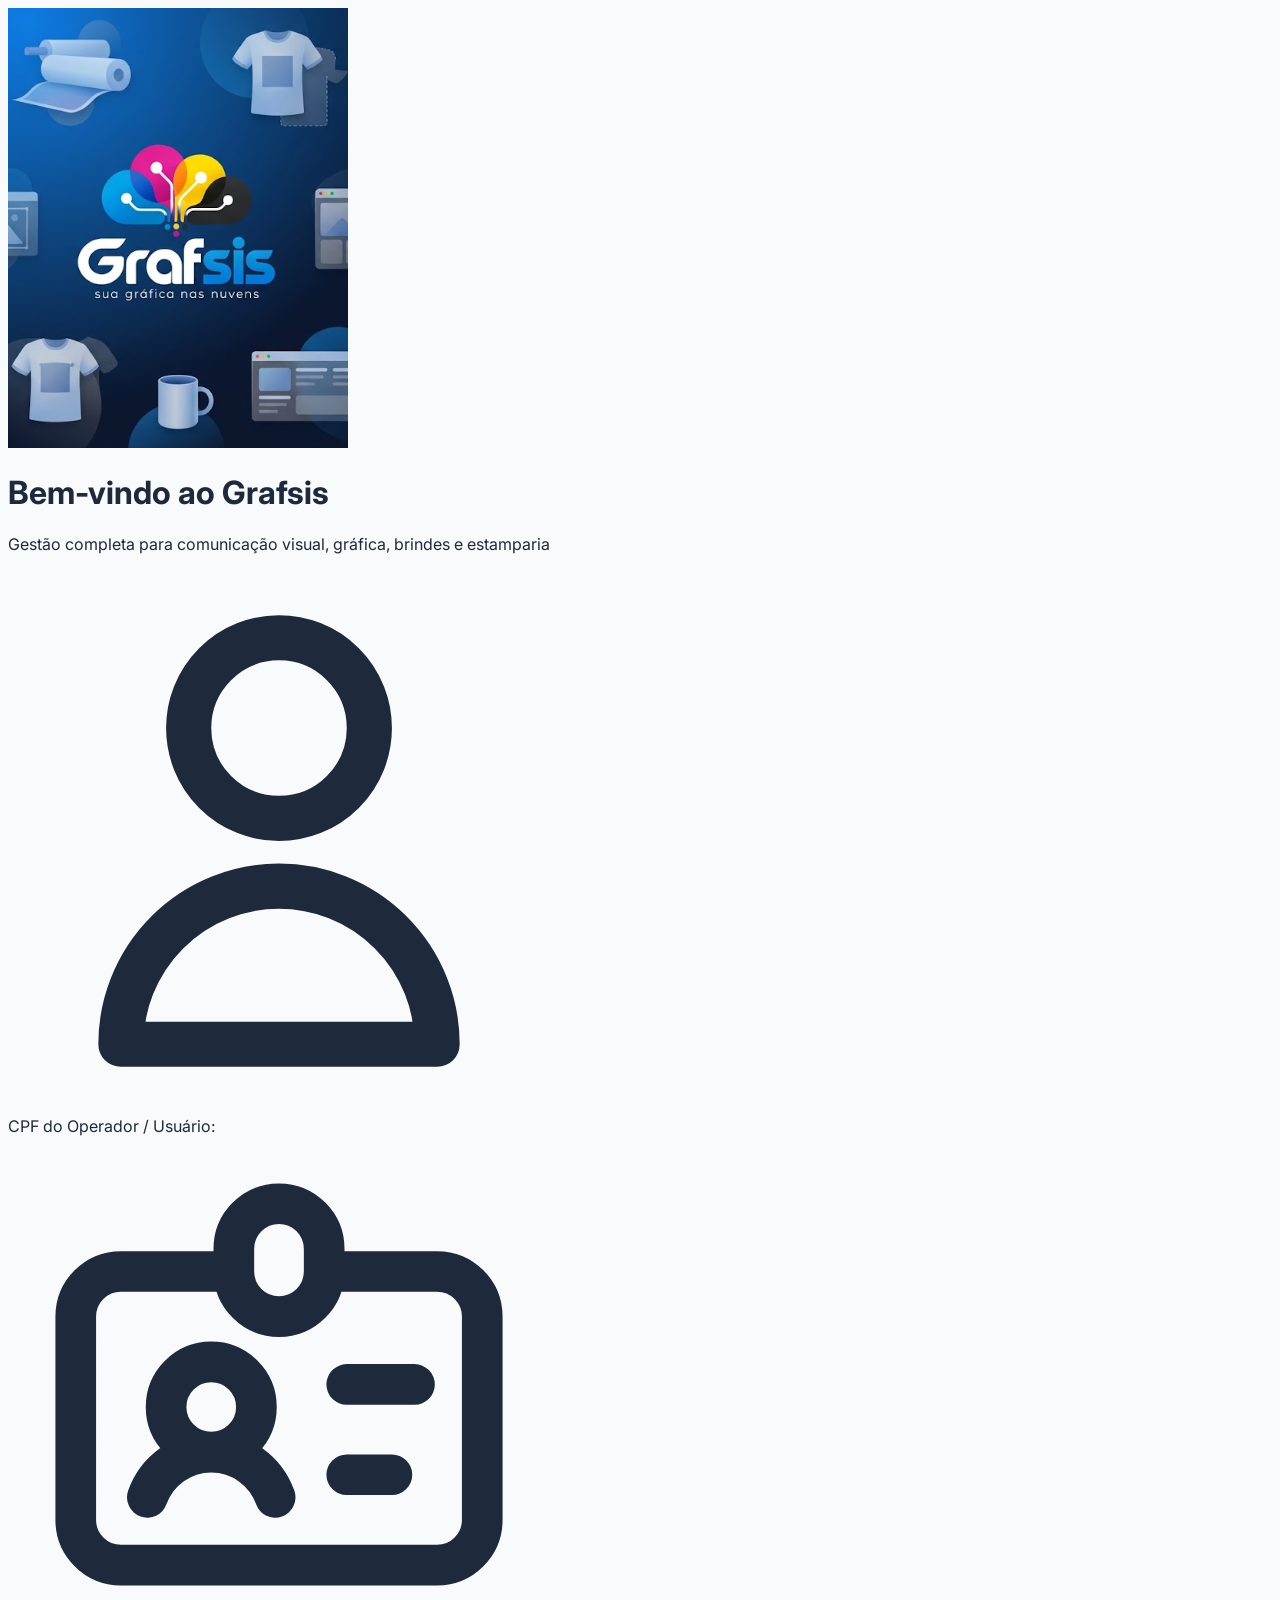
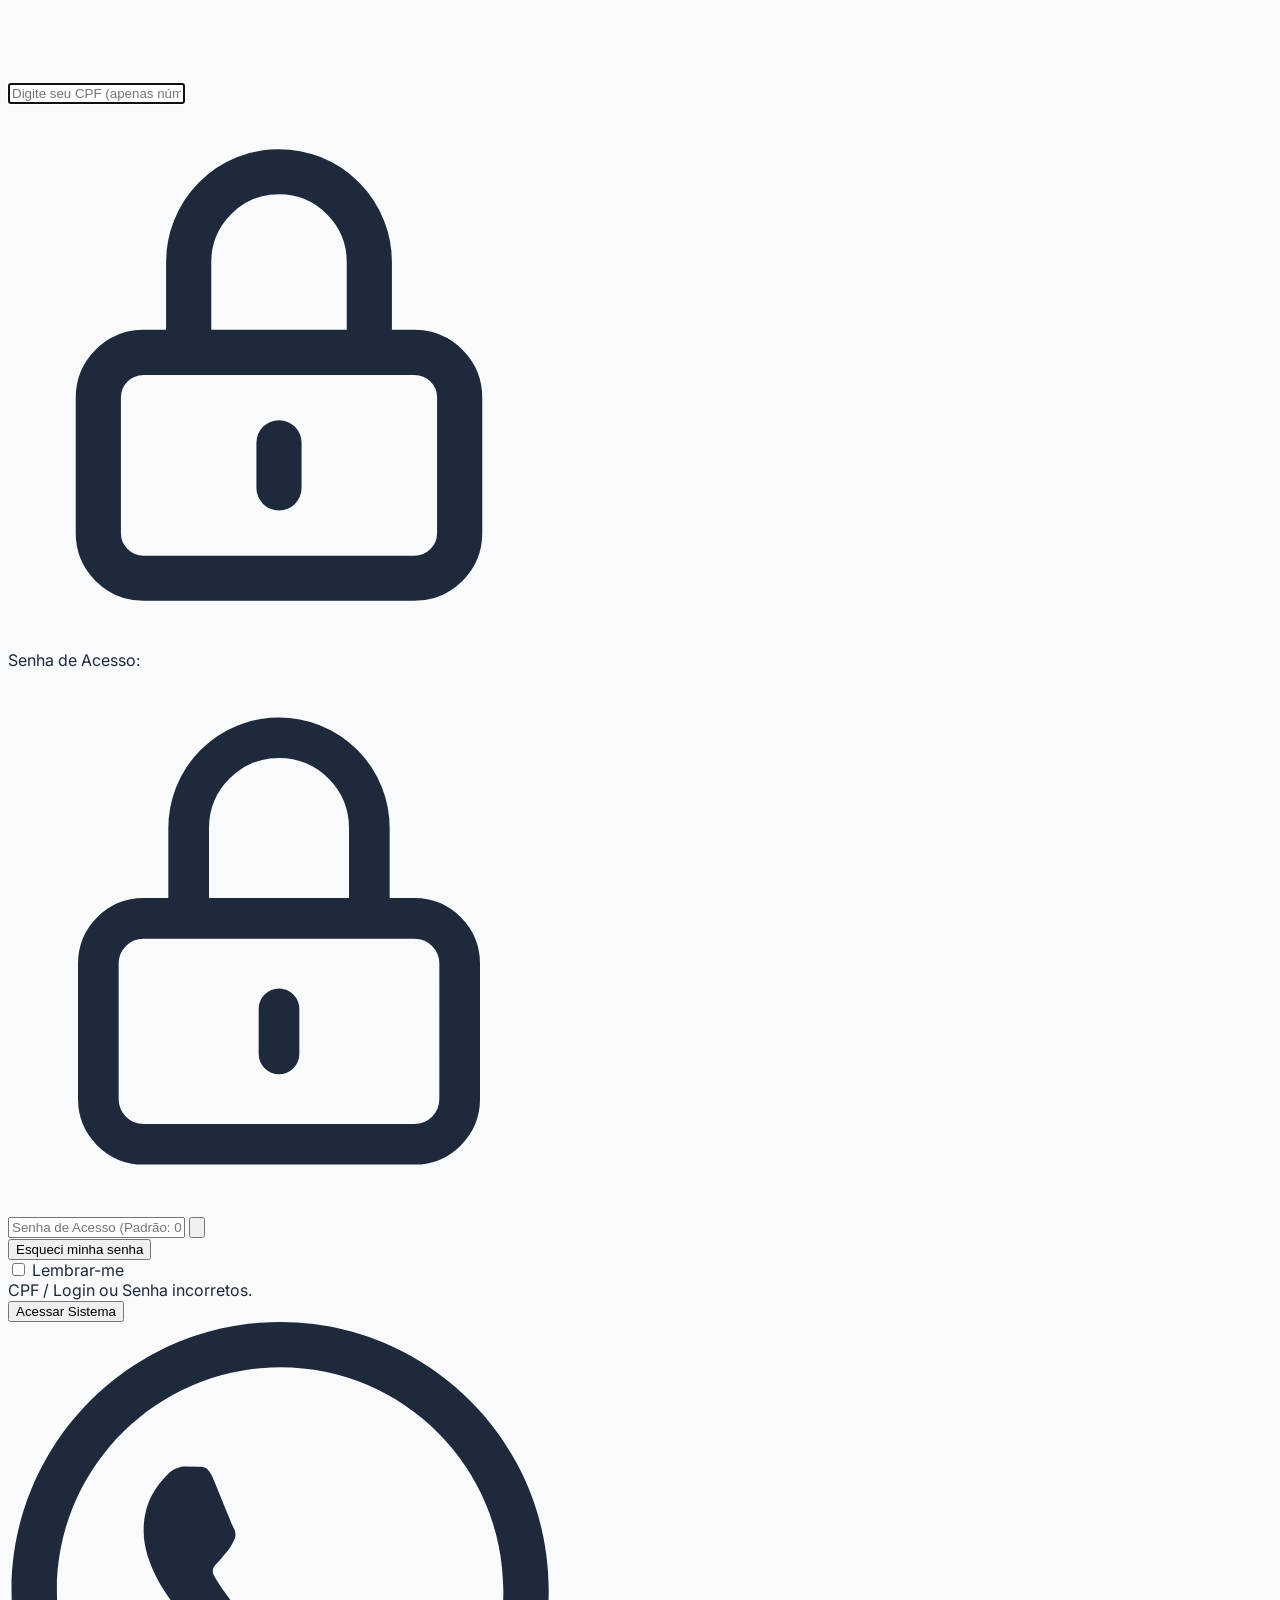
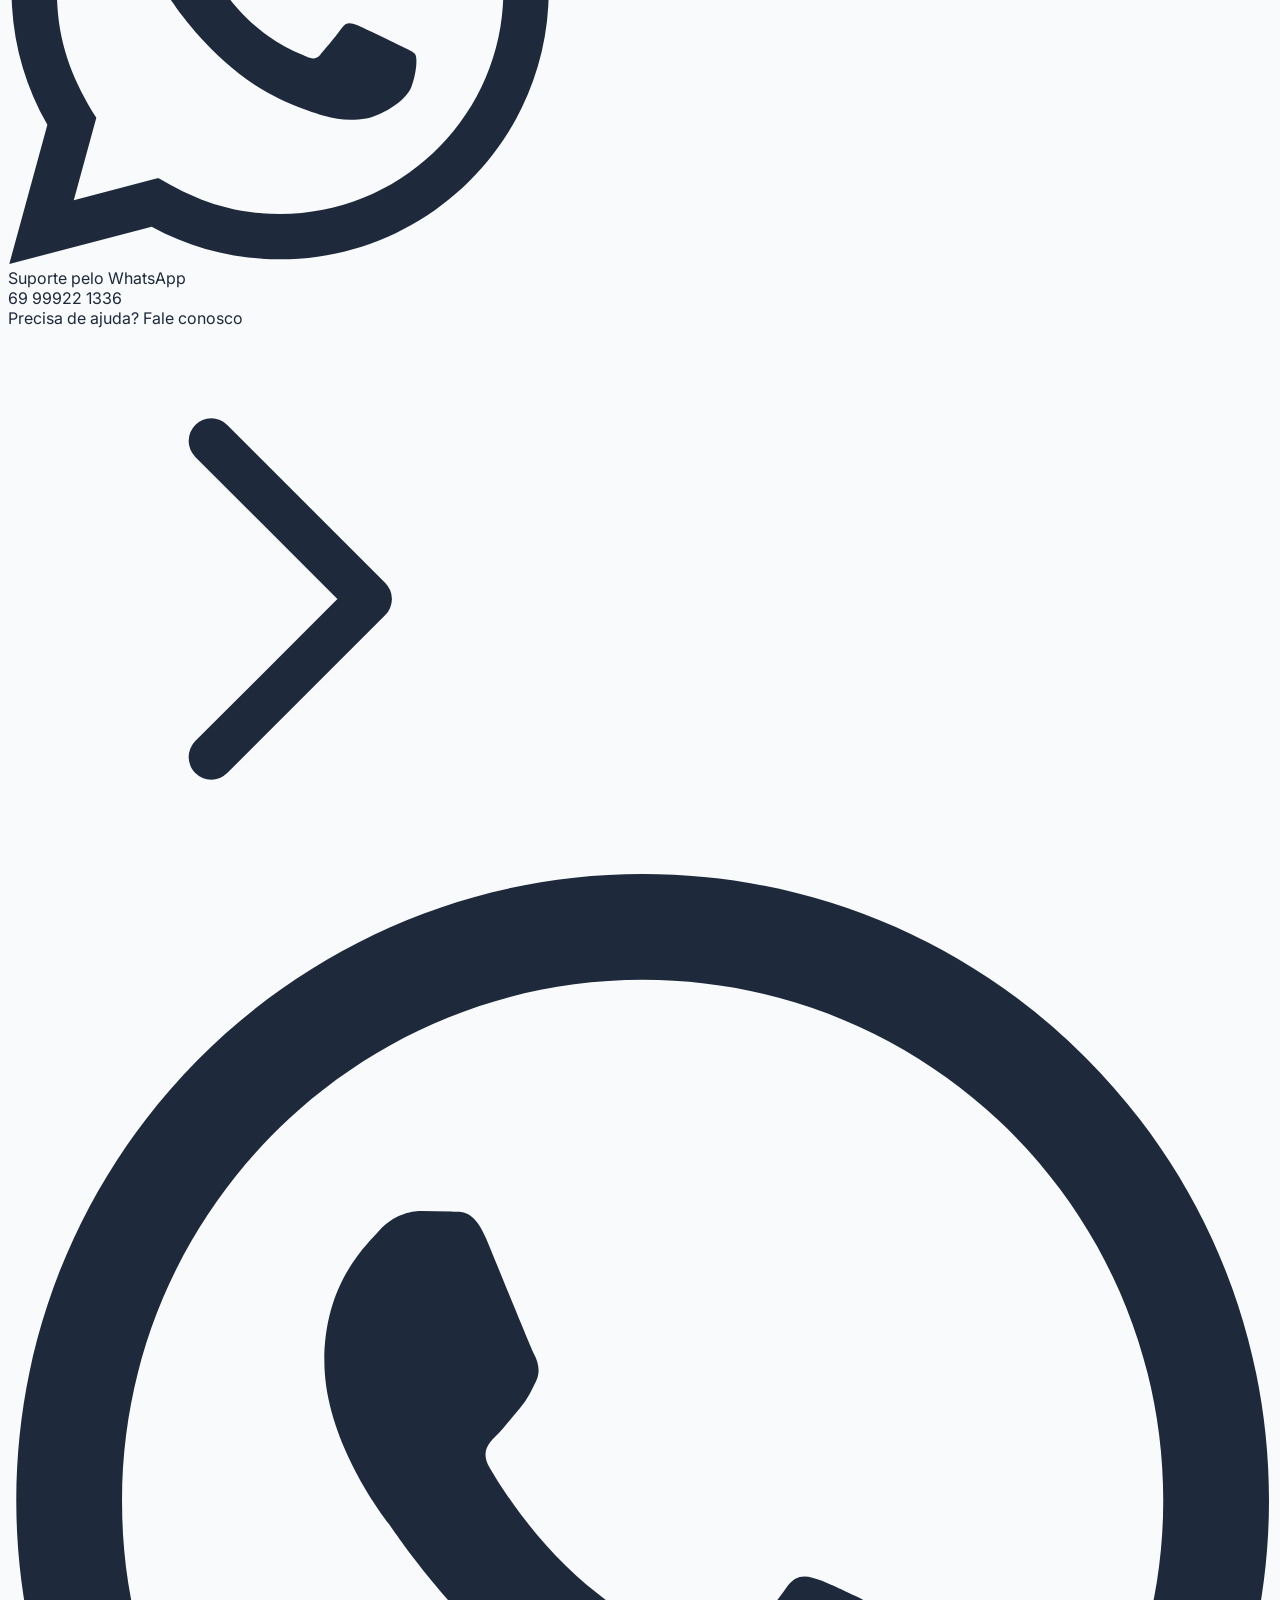
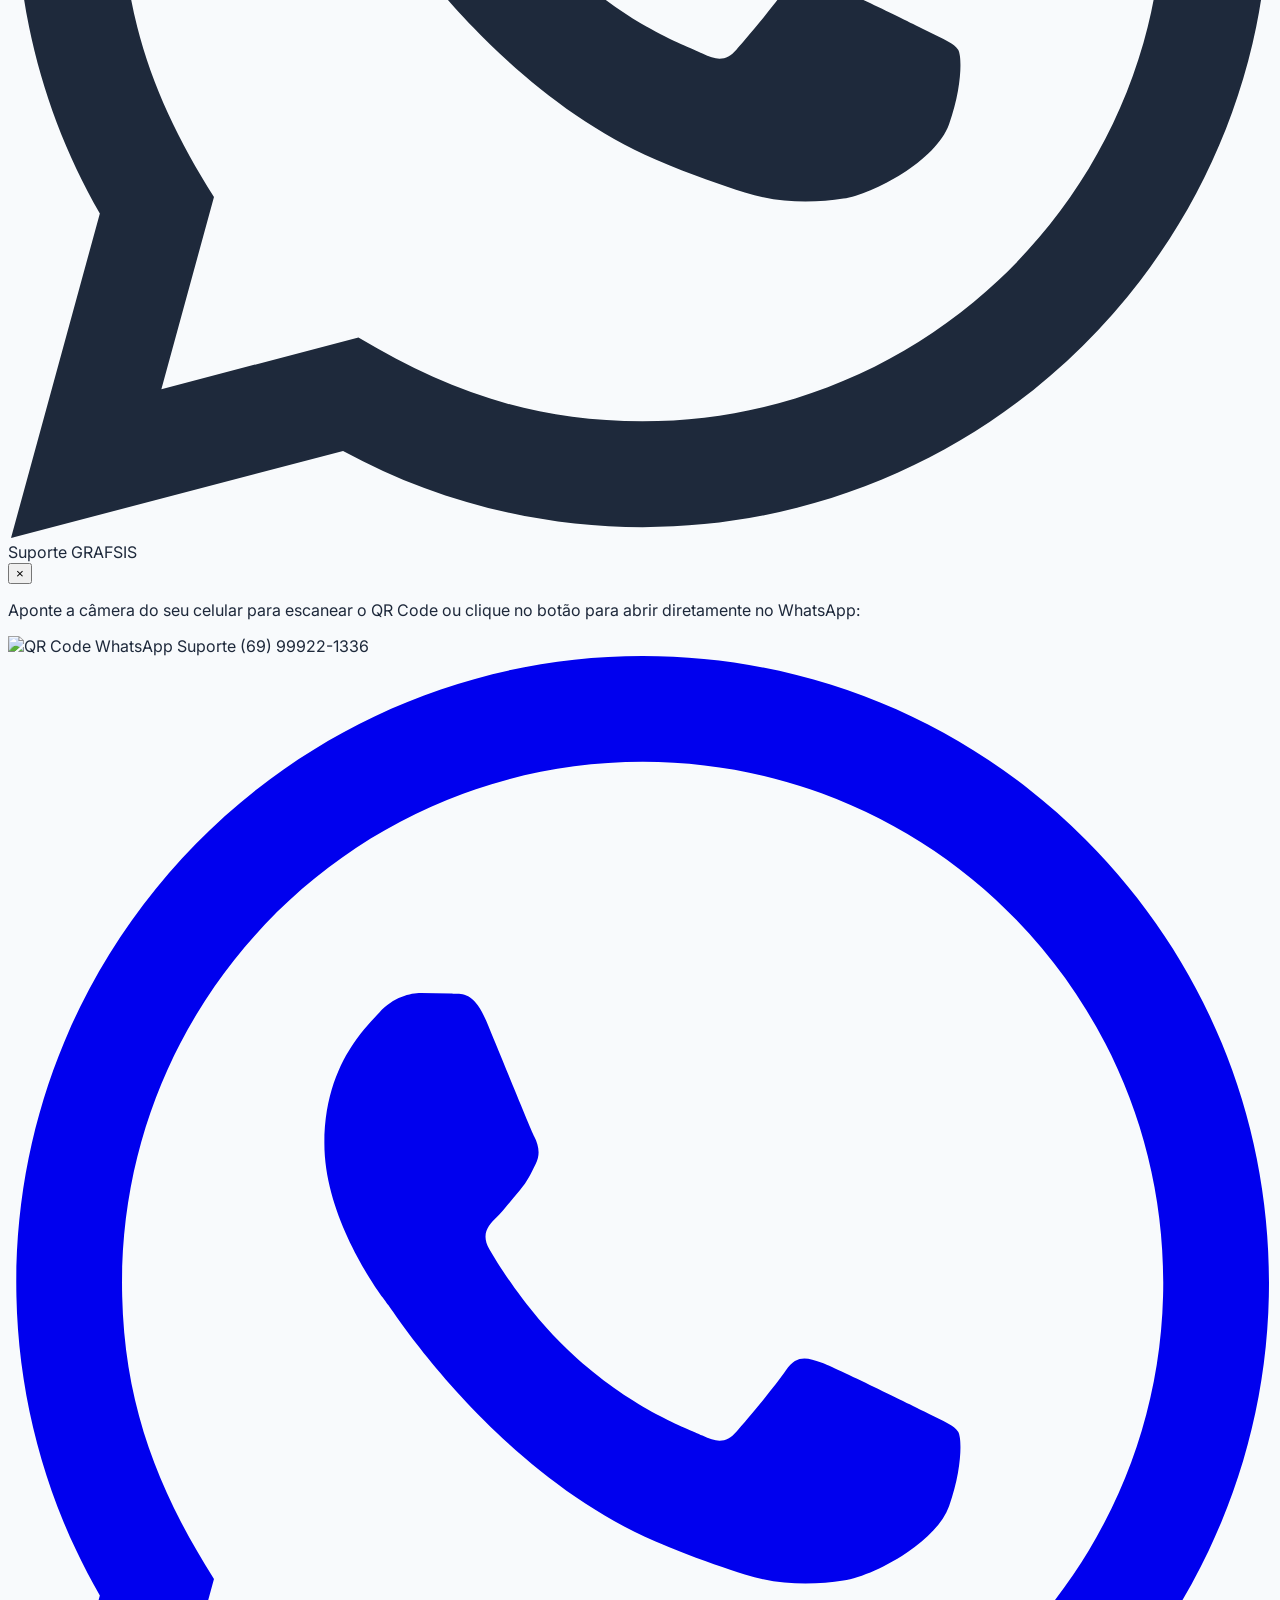
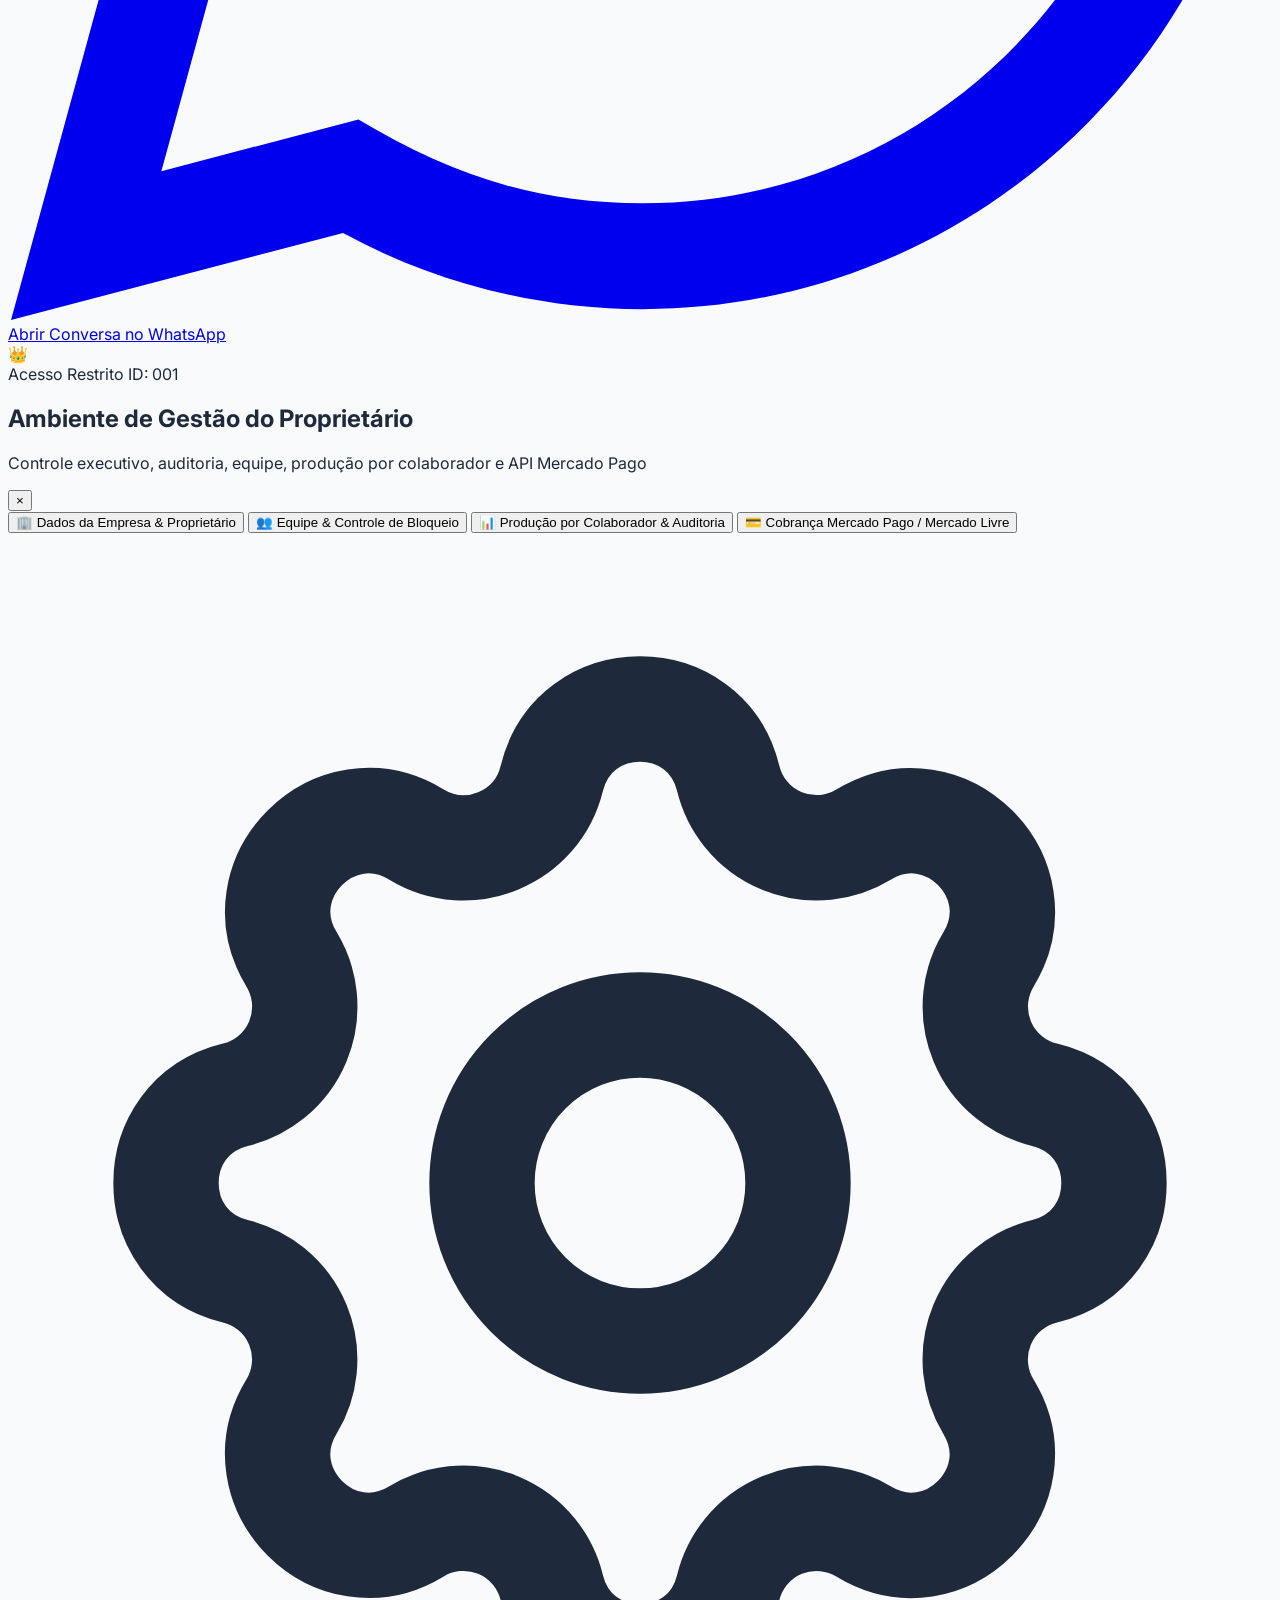
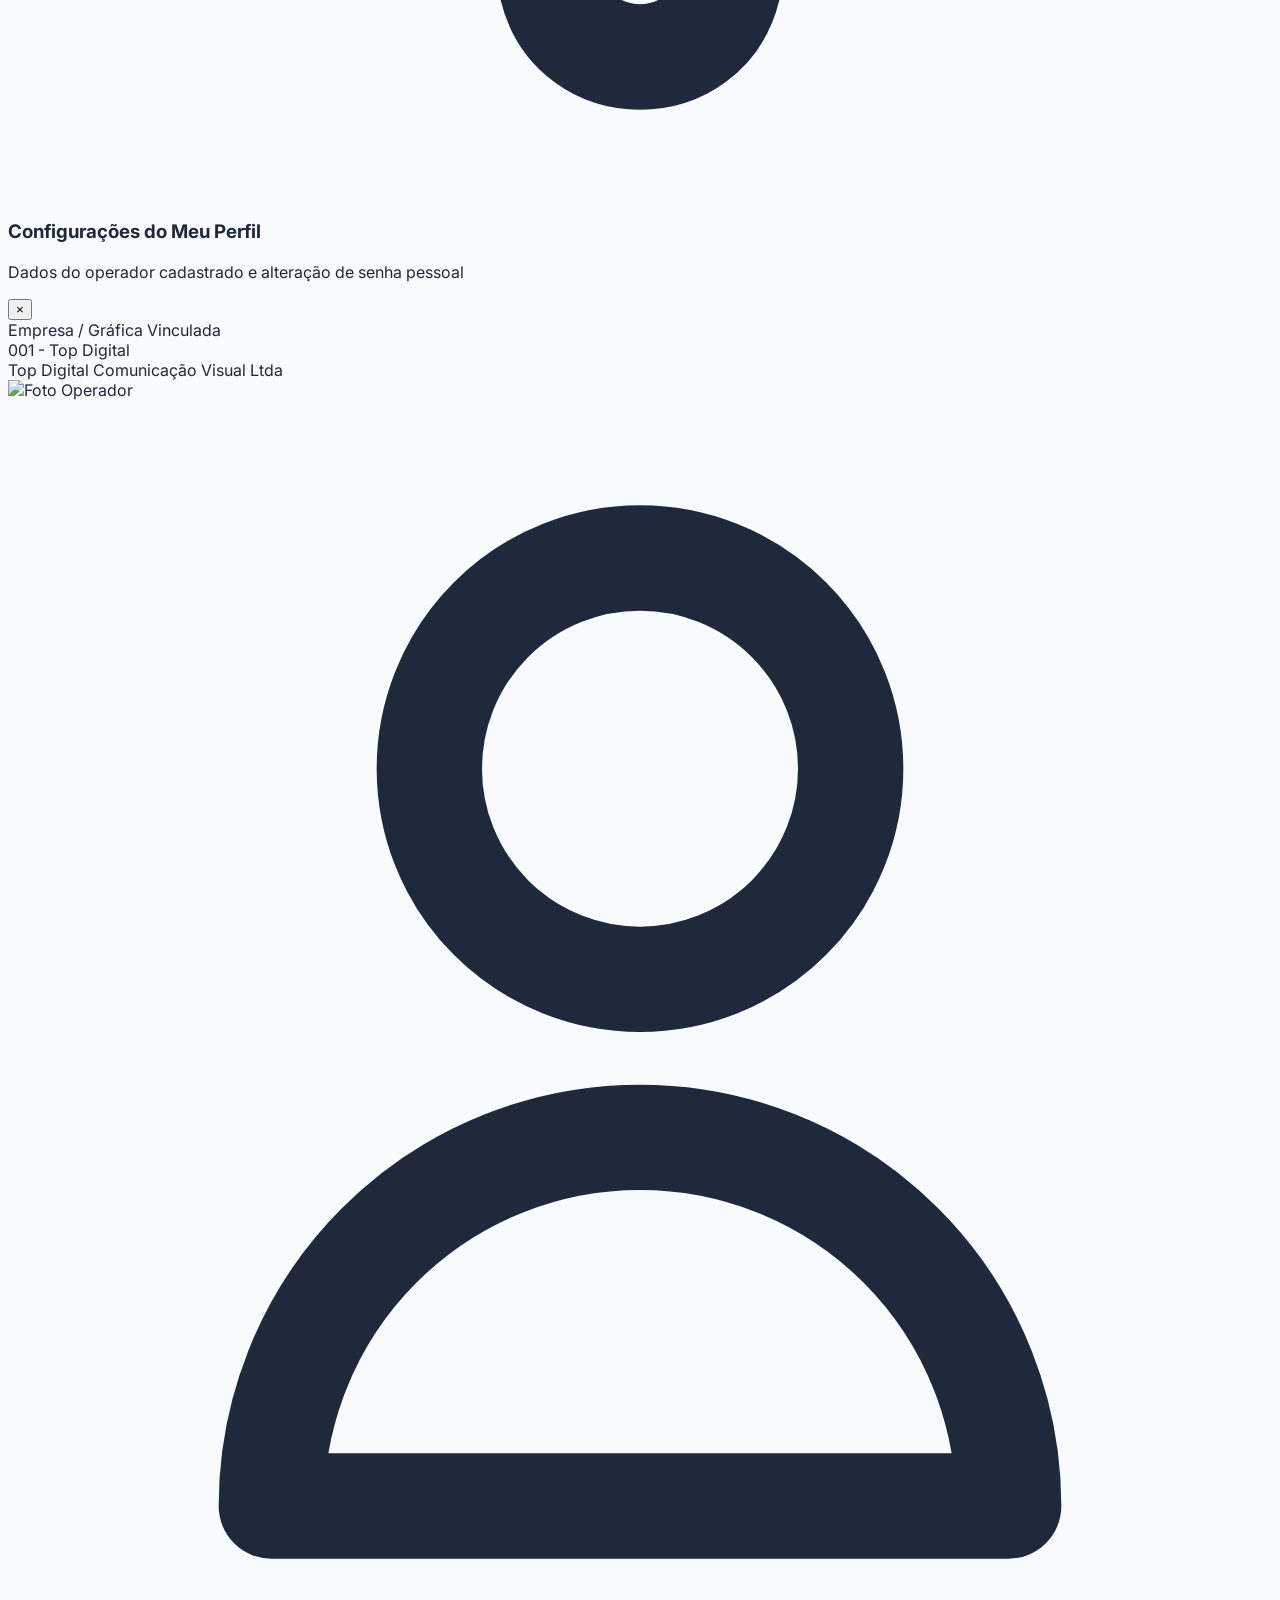
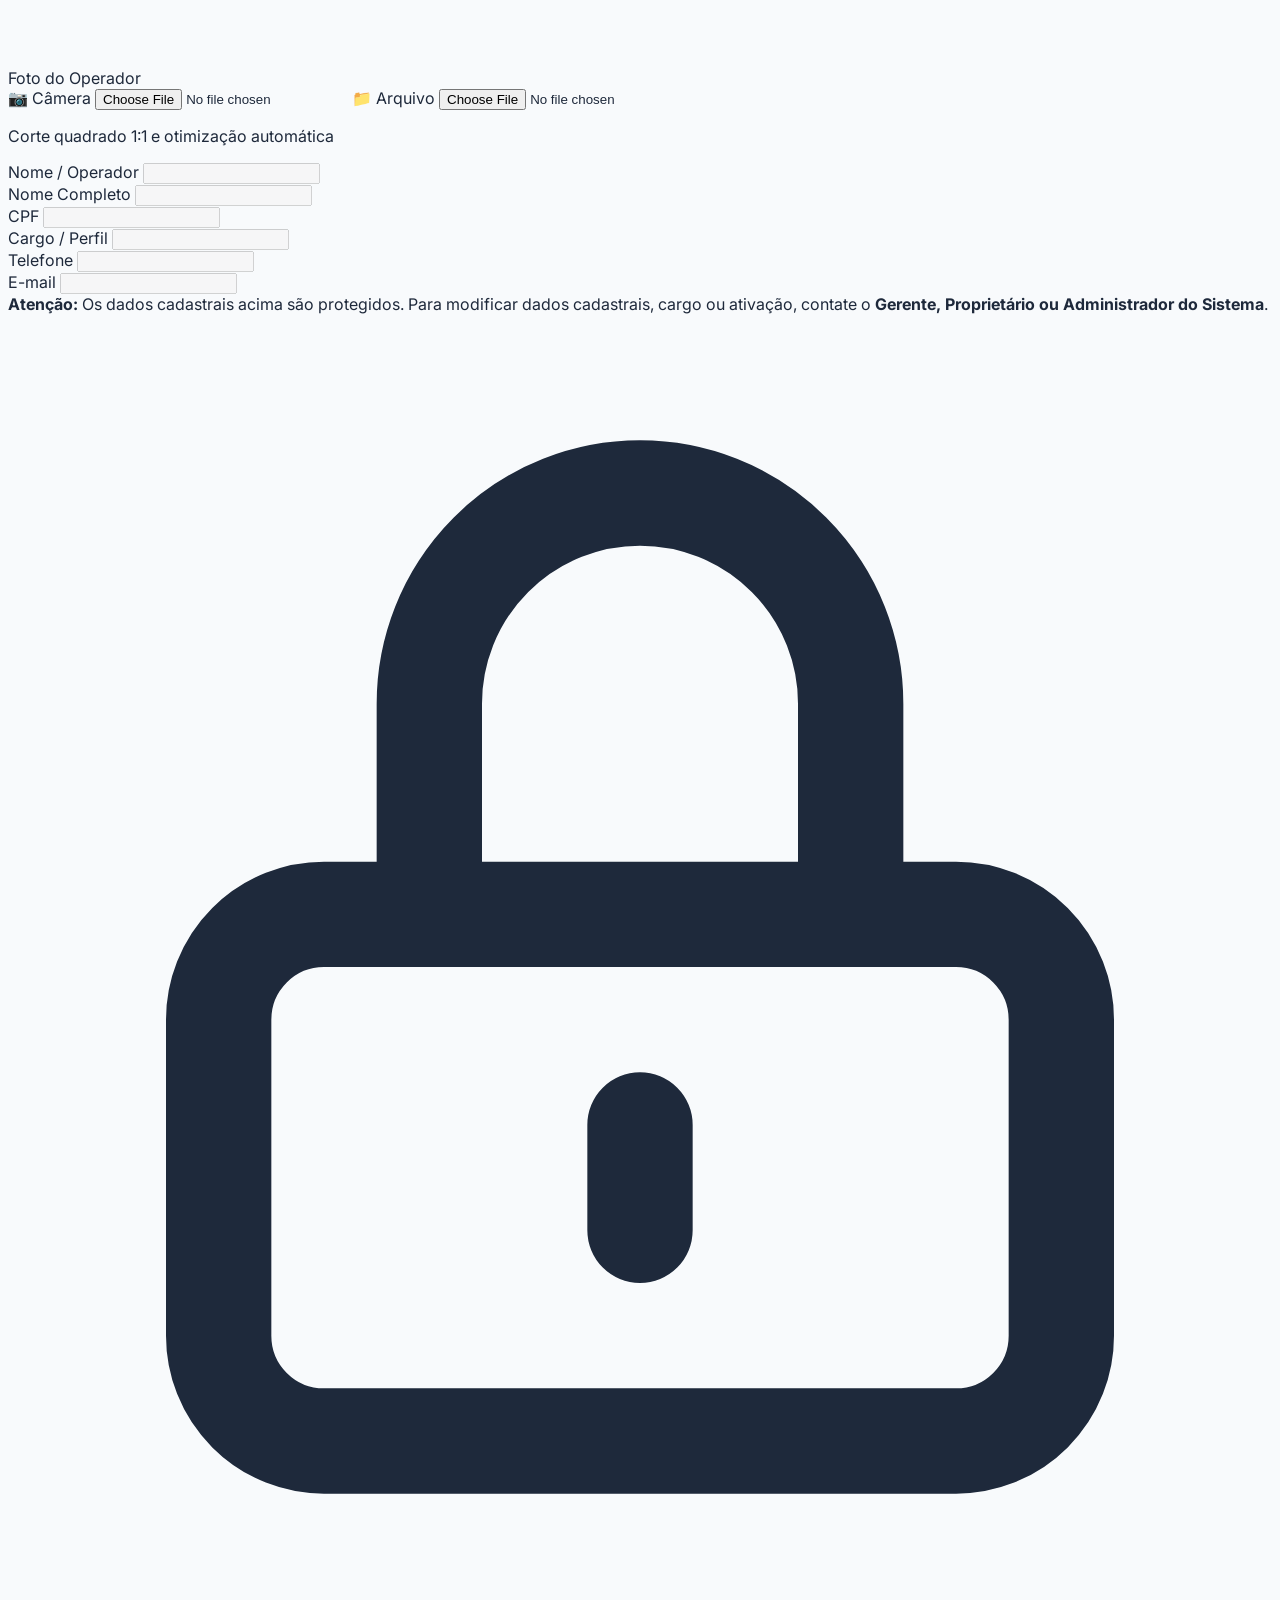
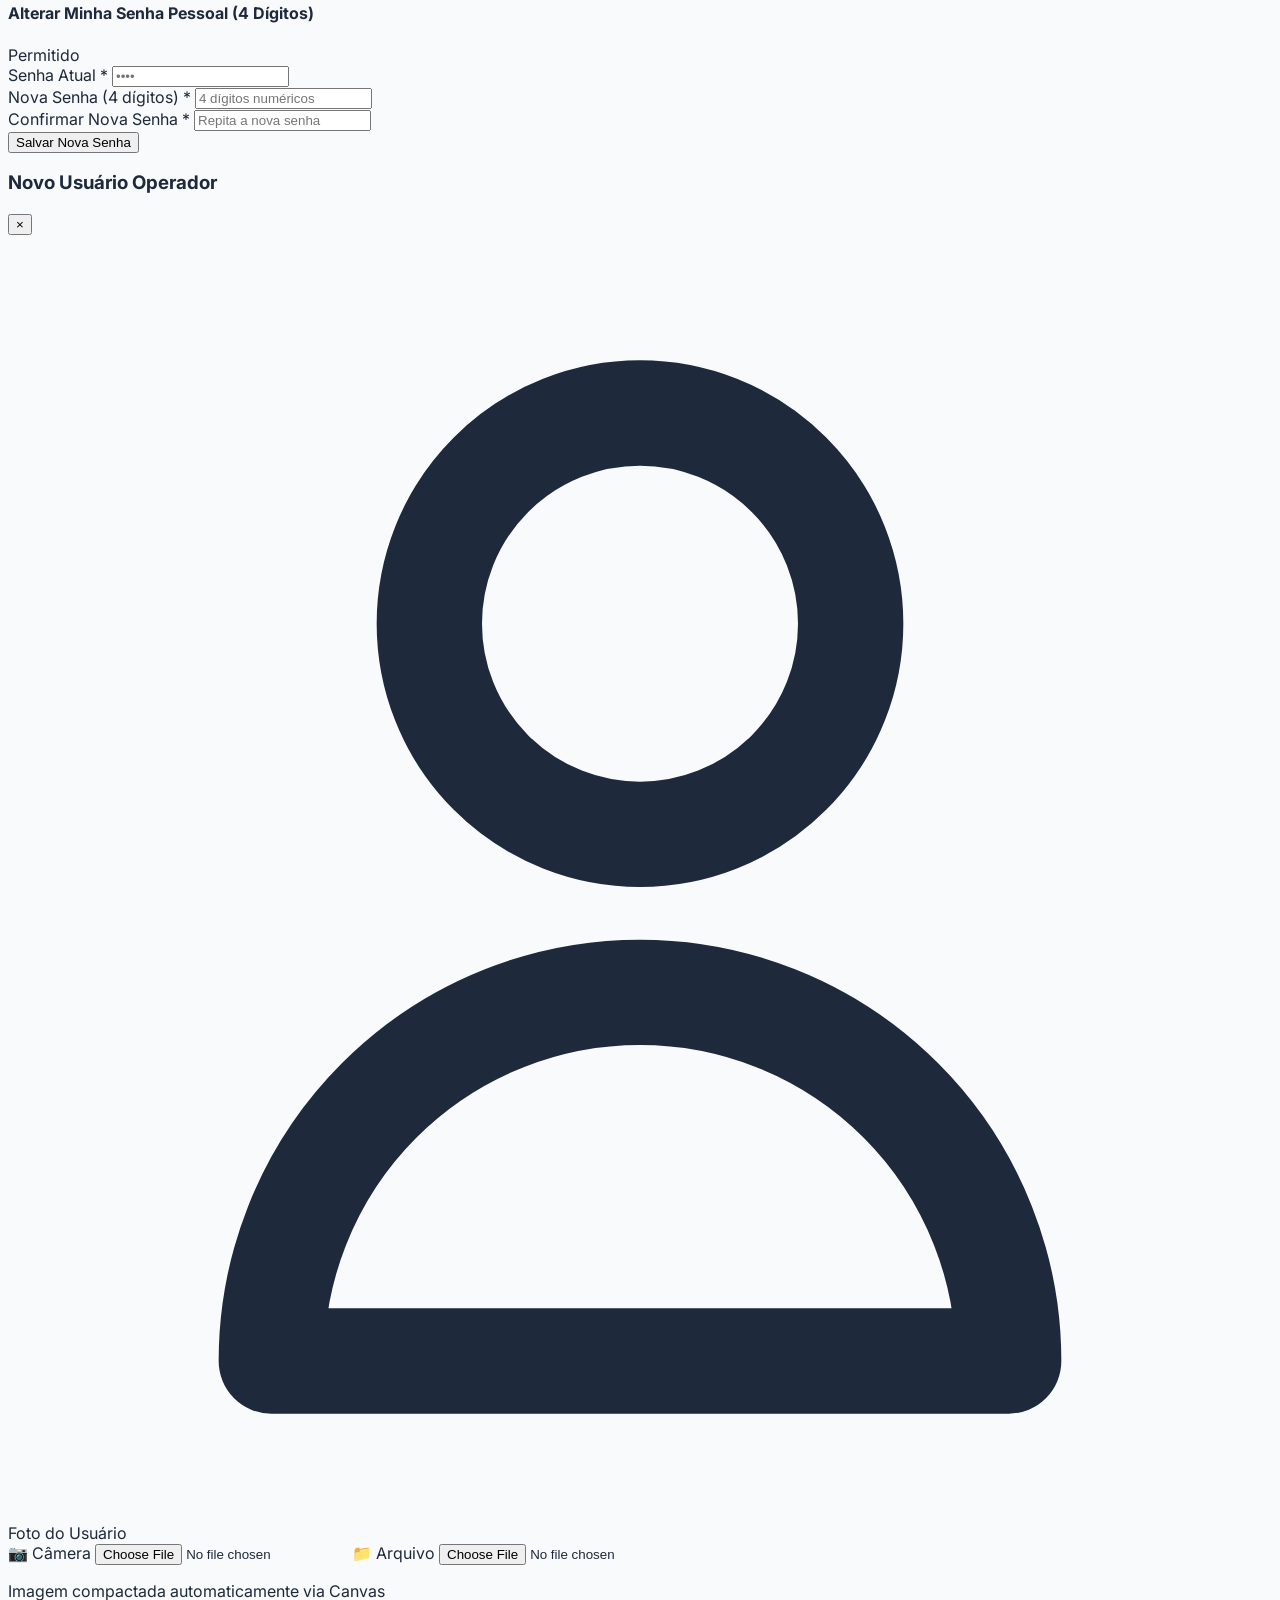
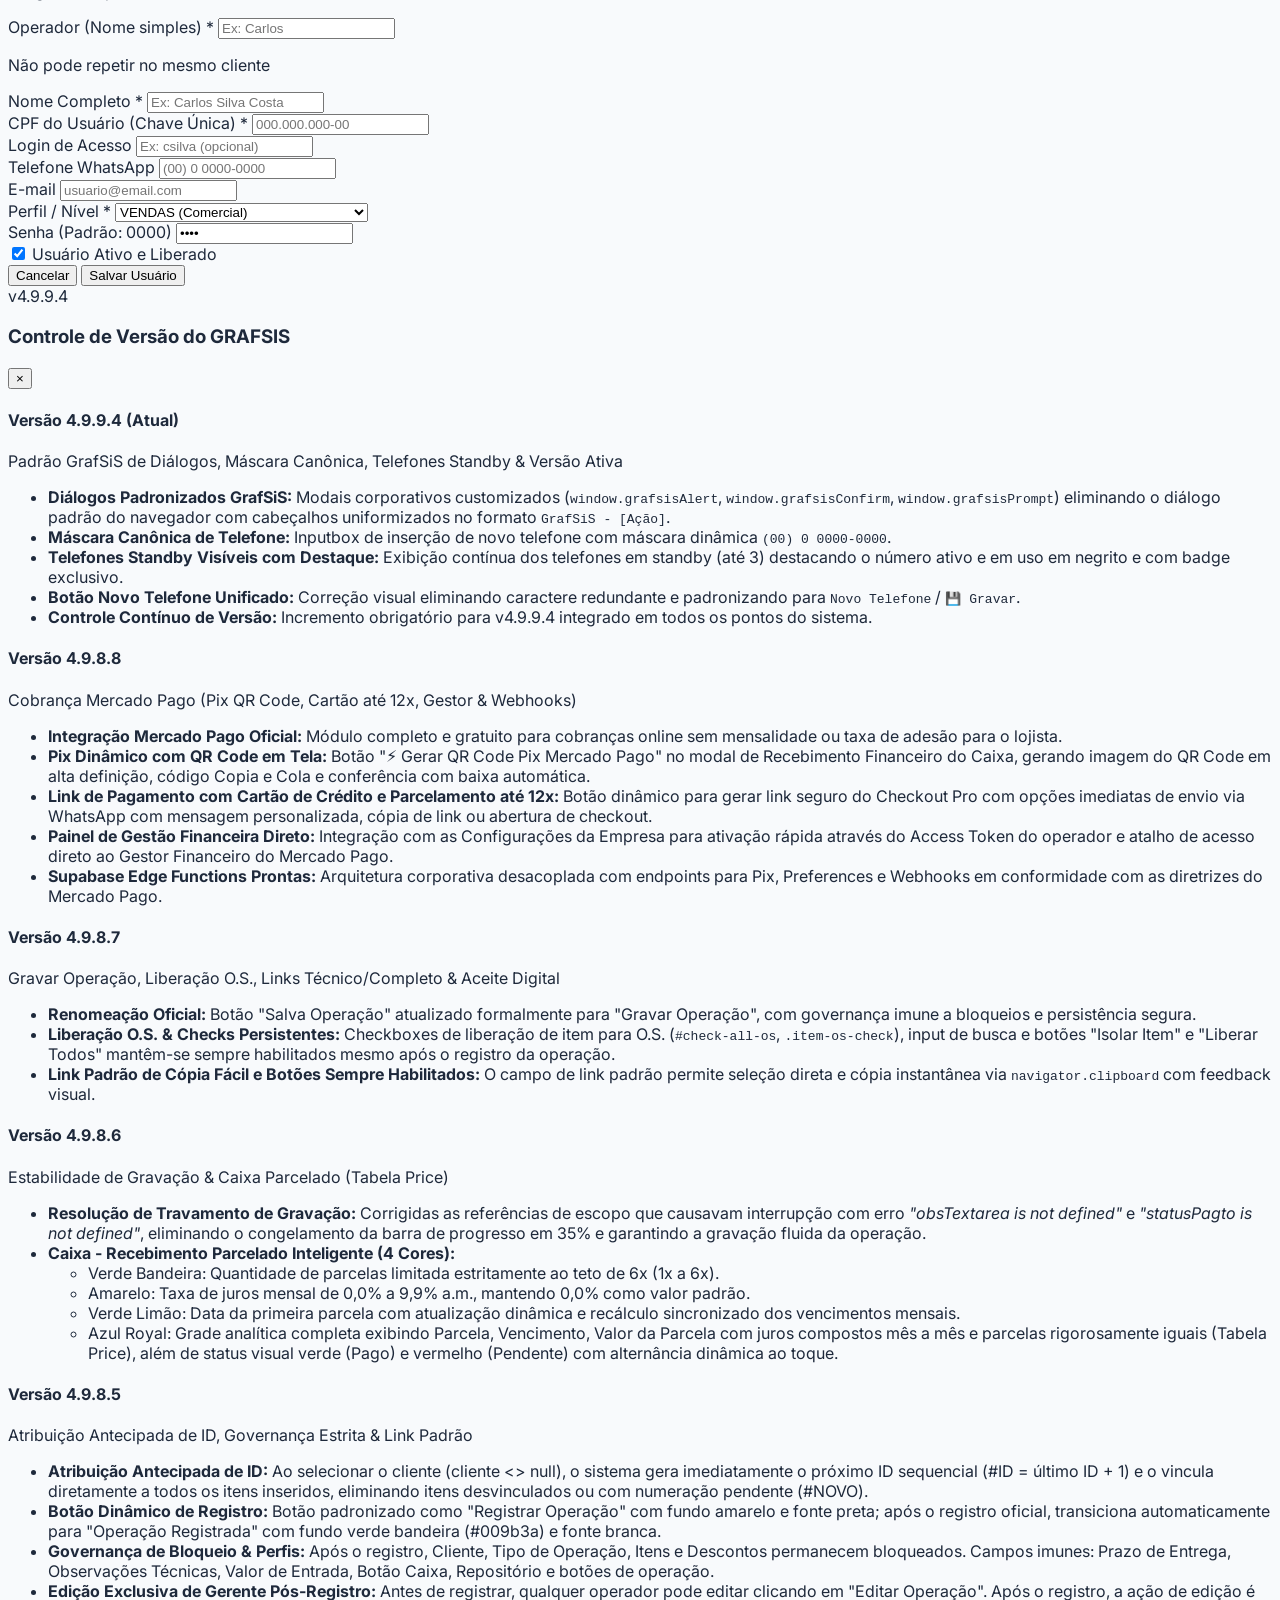
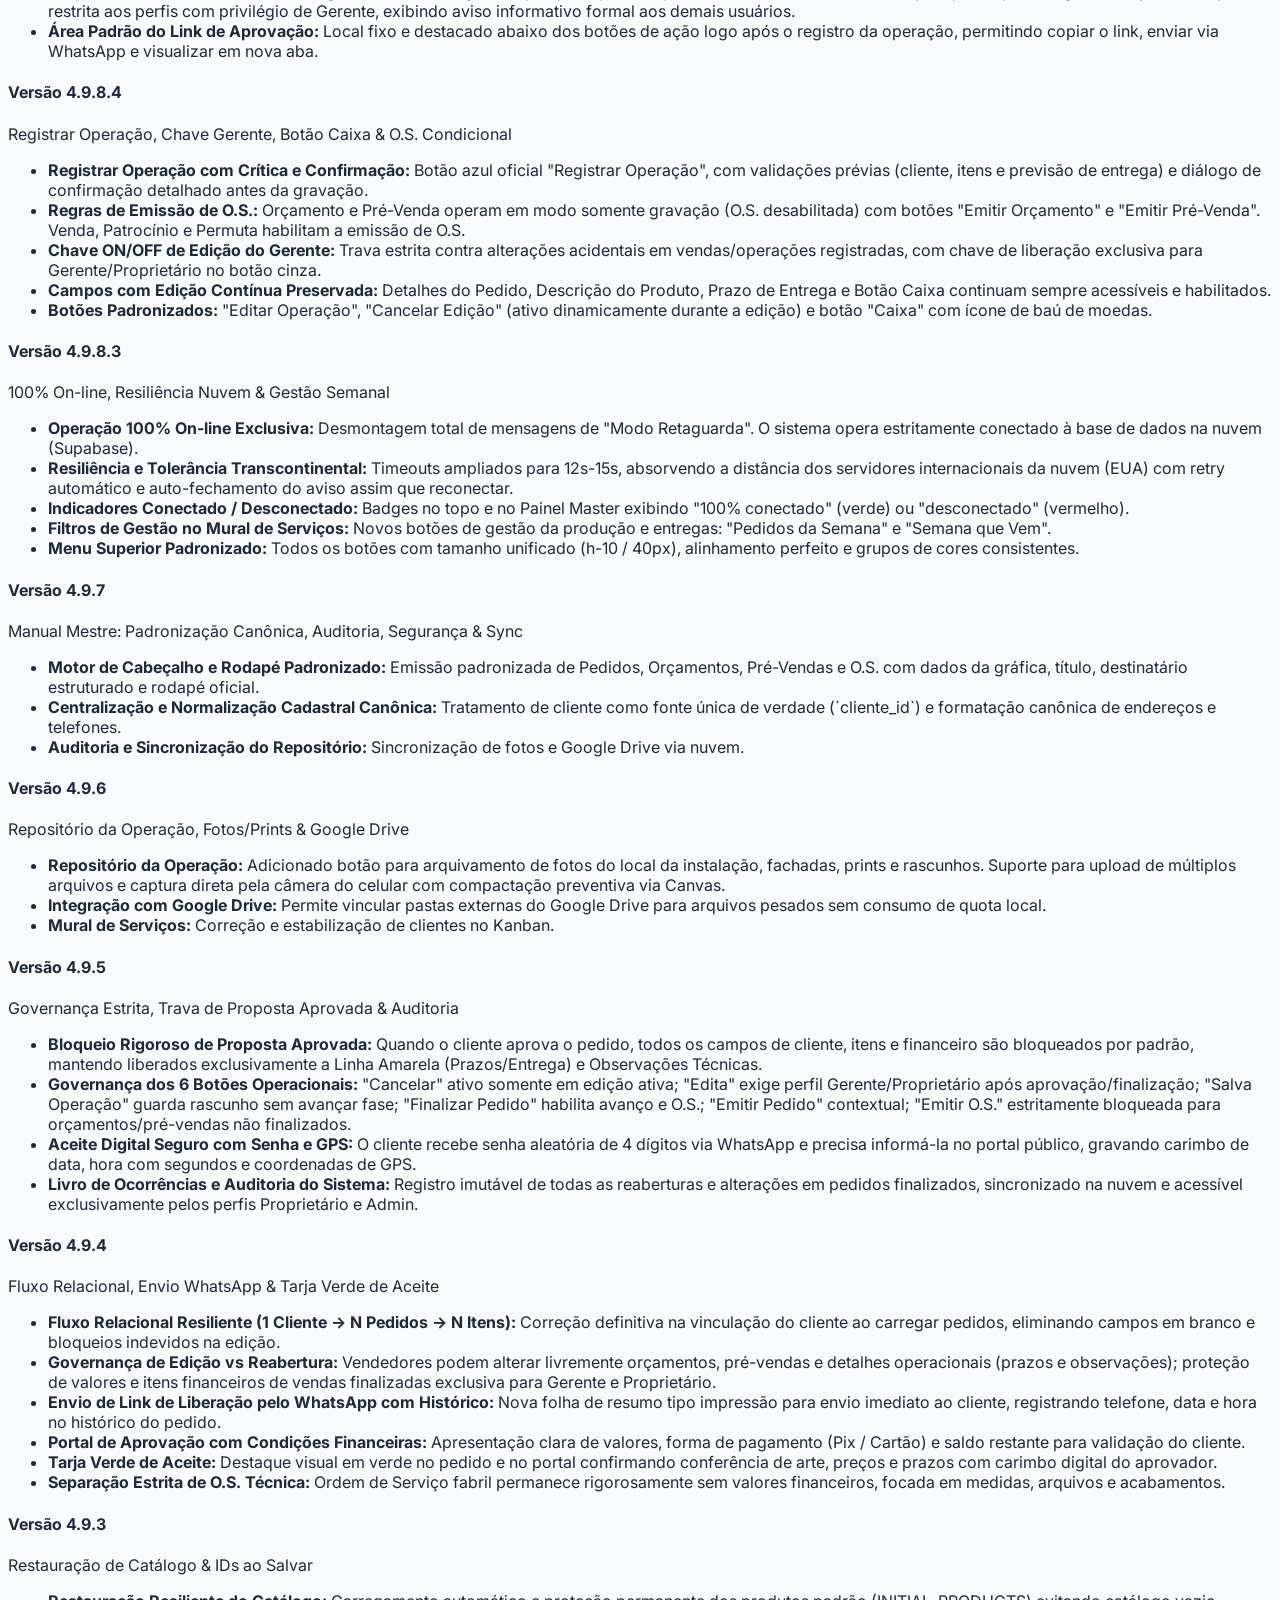
==== index.html @ 27148aa3 "feat(vendas-contato): padrao dialogos grafsis, mascara canonica, telefones standby destacados e vers" ====
<!DOCTYPE html>
<html lang="pt-BR">
<head>
  <meta charset="UTF-8">
  <meta name="viewport" content="width=device-width, initial-scale=1.0">
  <title>GRAFSIS - Controle de Vendas, Produção e Comunicação Visual</title>
  <script src="https://cdn.tailwindcss.com"></script>
  <script>
    tailwind.config = {
      darkMode: 'class',
      theme: {
        extend: {
          colors: {
            brand: '#0b2545'
          }
        }
      }
    };
  </script>
  <script>
    // Inicialização imediata do Modo Claro / Escuro antes da renderização do DOM
    (function() {
      try {
        var saved = localStorage.getItem('grafsis_theme');
        var prefersDark = window.matchMedia && window.matchMedia('(prefers-color-scheme: dark)').matches;
        if (saved === 'dark' || (!saved && prefersDark)) {
          document.documentElement.classList.add('dark');
        } else {
          document.documentElement.classList.remove('dark');
        }
      } catch (e) {}
    })();
  </script>
  <script>
    // Detecção instantânea de Portal Público de Aprovação do Cliente (Sem Senha)
    (function() {
      try {
        var h = (window.location.hash || '').toLowerCase();
        if (h.startsWith('#aprovacao') || h.startsWith('#portal')) {
          document.documentElement.classList.add('portal-mode');
        }
      } catch (e) {}
    })();
  </script>
  <style>
    html.portal-mode #auth-modal { display: none !important; }
    html.portal-mode #app-layout { display: none !important; }
    html.portal-mode #public-portal-root { display: block !important; }
    html.portal-mode body { display: block !important; overflow-y: auto !important; height: auto !important; min-height: 100vh; }

    /* Monitor de Notícias Dinâmico: Estilização do Viewport e Track Contínuos */
    #news-ticker-bar {
      height: 38px !important;
      min-height: 38px !important;
    }
    .news-ticker-viewport {
      flex: 1;
      overflow: hidden;
      position: relative;
      height: 100%;
      display: flex;
      align-items: center;
    }
    .news-ticker-track {
      display: flex !important;
      align-items: center !important;
      width: max-content !important;
      will-change: transform !important;
    }
    .news-cycle {
      display: inline-flex !important;
      align-items: center !important;
      white-space: nowrap !important;
      flex-shrink: 0 !important;
    }
  </style>
  <link rel="stylesheet" href="css/styles.css?v=4.9.8">
  <link rel="preconnect" href="https://fonts.googleapis.com">
  <link rel="preconnect" href="https://fonts.gstatic.com" crossorigin>
  <link href="https://fonts.googleapis.com/css2?family=Inter:wght@300;400;500;600;700;800;900&display=swap" rel="stylesheet">
  <!-- Supabase JS Client Oficial -->
  <script src="https://cdn.jsdelivr.net/npm/@supabase/supabase-js@2"></script>
</head>
<body class="bg-slate-50 dark:bg-[#080e1a] flex h-screen overflow-hidden text-slate-800 dark:text-slate-100">

  <!-- Container do Painel da Aplicação (Exibido apenas quando autenticado) -->
  <div id="app-layout" class="w-full h-full flex flex-col overflow-hidden bg-[#f3f6f9] dark:bg-[#080e1a]" style="display: none;">

    <!-- 1. Header Superior Widescreen Completo (Identidade Visual da Imagem) -->
    <header class="w-full bg-white dark:bg-[#0c1527] border-b border-slate-200/90 dark:border-slate-800 h-20 flex items-center justify-between px-4 sm:px-6 z-30 shrink-0 shadow-sm no-print">
      
      <!-- Lado Esquerdo: Marca / Logo Nuvem Grafsis e Navegação Superior -->
      <div class="flex items-center gap-4 lg:gap-8 h-full">
        <!-- Toggle Menu Mobile -->
        <button class="md:hidden p-2 text-slate-500 hover:bg-slate-100 rounded-xl" onclick="app.toggleMobileSidebar()">
          <svg class="w-6 h-6" fill="none" stroke="currentColor" viewBox="0 0 24 24"><path stroke-linecap="round" stroke-linejoin="round" stroke-width="2" d="M4 6h16M4 12h16M4 18h16"></path></svg>
        </button>

        <!-- Logomarca Oficial do Cliente Proprietário / Gráfica (Botão de Acesso Exclusivo ao Painel do Proprietário) -->
        <div id="header-company-brand" class="flex items-center cursor-pointer select-none group py-1" onclick="app.openOwnerSecretPanel()" title="Painel de Gestão Exclusivo do Proprietário">
          <div id="header-company-logo-wrap" class="relative max-h-14 flex items-center shrink-0">
            <!-- Imagem do Logo do Cliente Proprietário (Dinâmica, sempre exibida aqui) -->
            <img id="header-company-logo-img" src="assets/demo-top-digital.png" alt="Logo da Gráfica" class="h-10 sm:h-12 w-auto max-w-[200px] object-contain rounded">
            <!-- Nuvem CMYK Grafsis Vector (Fallback Oficial) -->
            <div id="header-company-logo-default" class="w-10 h-10 hidden items-center justify-center">
              <svg class="w-10 h-10 transform group-hover:scale-105 transition-transform" viewBox="0 0 100 85" fill="none" xmlns="http://www.w3.org/2000/svg">
                <path d="M38 34C38 22 49 14 59 19C66 11 79 14 81 24C89 26 93 36 88 44C94 52 86 62 76 62H26C16 62 9 52 16 42C12 34 19 26 29 27C31 19 38 26 38 34Z" fill="#0b2545"/>
                <path d="M34 30C34 20 44 14 54 19C61 11 73 14 75 24C69 26 51 32 34 30Z" fill="#EC008C"/>
                <path d="M51 20C58 12 70 15 73 25C81 27 85 37 79 45C71 42 63 33 51 20Z" fill="#FFF200"/>
                <path d="M22 45C17 37 24 29 32 31C34 23 44 20 49 26C41 34 31 41 22 45Z" fill="#00AEEF"/>
                <path d="M41 52V41M41 41L34 34M41 41L47 34" stroke="white" stroke-width="2" stroke-linecap="round"/>
                <circle cx="34" cy="34" r="2.5" fill="white"/>
                <circle cx="47" cy="34" r="2.5" fill="white"/>
                <path d="M54 52V37M54 37L61 29" stroke="white" stroke-width="2" stroke-linecap="round"/>
                <circle cx="61" cy="29" r="2.5" fill="white"/>
                <path d="M67 52V42M67 42L74 35" stroke="white" stroke-width="2" stroke-linecap="round"/>
                <circle cx="74" cy="35" r="2.5" fill="white"/>
                <circle cx="44" cy="57" r="2" fill="#00AEEF"/>
                <circle cx="51" cy="58" r="2" fill="#EC008C"/>
                <circle cx="58" cy="57" r="2" fill="#FFF200"/>
                <circle cx="65" cy="58" r="2" fill="#0b2545"/>
              </svg>
            </div>
          </div>
          <!-- Elementos ocultos para manter compatibilidade com scripts legados sem poluir a tela -->
          <span id="header-company-name-text" class="hidden"></span>
          <span id="header-company-subtext" class="hidden"></span>
        </div>

        <!-- GRUPO 1: Botão de Destaque no topo esquerdo: + Novo Pedido -->
        <div class="flex items-center">
          <button id="btn-header-new-order" onclick="app.openNewOrderModal()" class="hidden md:flex items-center gap-2 h-10 px-4 py-2 bg-blue-600 hover:bg-blue-700 active:bg-blue-800 text-white font-black text-xs uppercase tracking-wide rounded-xl shadow-md shadow-blue-500/25 transition-all transform hover:scale-[1.02] border border-blue-500 cursor-pointer select-none shrink-0" title="Abrir Nova Venda / Orçamento (Novo Pedido)">
            <svg class="w-4 h-4 stroke-[2.5]" fill="none" stroke="currentColor" viewBox="0 0 24 24"><path stroke-linecap="round" stroke-linejoin="round" d="M12 4v16m8-8H4"></path></svg>
            <span>Novo Pedido</span>
          </button>
        </div>

        <!-- DIVISOR VERTICAL GRUPO 1 | GRUPO 2 -->
        <div class="hidden lg:block h-6 w-px bg-slate-200 dark:bg-slate-700 mx-1"></div>

        <!-- GRUPO 2: Navegação Superior (Dashboard, Clientes, Pedidos, Mural, Catálogo) -->
        <nav class="hidden md:flex items-center gap-1.5 lg:gap-2">
          <!-- 1. Dashboard -->
          <button onclick="app.navigate('dashboard')" class="top-nav-link h-10 px-3.5 py-2 text-xs font-bold rounded-xl flex items-center gap-2 transition-all bg-indigo-50/80 dark:bg-slate-800 text-indigo-950 dark:text-indigo-200 border border-indigo-200/80 dark:border-slate-700 hover:bg-indigo-100 dark:hover:bg-slate-700 shrink-0 cursor-pointer" data-tab="dashboard">
            <svg class="w-4 h-4 shrink-0" viewBox="0 0 24 24" fill="none" stroke="currentColor" stroke-width="2" stroke-linecap="round" stroke-linejoin="round">
              <rect width="7" height="9" x="3" y="3" rx="1"/>
              <rect width="7" height="5" x="14" y="3" rx="1"/>
              <rect width="7" height="9" x="14" y="12" rx="1"/>
              <rect width="7" height="5" x="3" y="16" rx="1"/>
            </svg>
            <span>Dashboard</span>
          </button>

          <!-- 2. Clientes -->
          <button onclick="app.navigate('clients')" class="top-nav-link h-10 px-3.5 py-2 text-xs font-bold rounded-xl flex items-center gap-2 transition-all bg-indigo-50/80 dark:bg-slate-800 text-indigo-950 dark:text-indigo-200 border border-indigo-200/80 dark:border-slate-700 hover:bg-indigo-100 dark:hover:bg-slate-700 shrink-0 cursor-pointer" data-tab="clients">
            <svg class="w-4 h-4 shrink-0" viewBox="0 0 24 24" fill="none" stroke="currentColor" stroke-width="2" stroke-linecap="round" stroke-linejoin="round">
              <path d="M18 21a8 8 0 0 0-16 0"/>
              <circle cx="10" cy="8" r="5"/>
              <path d="M22 20c0-3.37-2-6.5-4-8a5 5 0 0 0-.45-8.3"/>
            </svg>
            <span>Clientes</span>
          </button>

          <!-- 3. Pedidos (Operação / Pedido) -->
          <button onclick="app.navigate('sales')" class="top-nav-link h-10 px-3.5 py-2 text-xs font-bold rounded-xl flex items-center gap-2 transition-all bg-indigo-50/80 dark:bg-slate-800 text-indigo-950 dark:text-indigo-200 border border-indigo-200/80 dark:border-slate-700 hover:bg-indigo-100 dark:hover:bg-slate-700 shrink-0 cursor-pointer" data-tab="sales">
            <svg class="w-4 h-4 shrink-0" viewBox="0 0 24 24" fill="none" stroke="currentColor" stroke-width="2" stroke-linecap="round" stroke-linejoin="round">
              <rect width="8" height="4" x="8" y="2" rx="1" ry="1"/>
              <path d="M16 4h2a2 2 0 0 1 2 2v14a2 2 0 0 1-2 2H6a2 2 0 0 1-2-2V6a2 2 0 0 1 2-2h2"/>
              <path d="M12 11h4"/>
              <path d="M12 16h4"/>
              <path d="M8 11h.01"/>
              <path d="M8 16h.01"/>
            </svg>
            <span>Pedidos</span>
          </button>

          <!-- 4. Mural (Mural de serviços) -->
          <button onclick="app.navigate('production')" class="top-nav-link h-10 px-3.5 py-2 text-xs font-bold rounded-xl flex items-center gap-2 transition-all bg-indigo-50/80 dark:bg-slate-800 text-indigo-950 dark:text-indigo-200 border border-indigo-200/80 dark:border-slate-700 hover:bg-indigo-100 dark:hover:bg-slate-700 shrink-0 cursor-pointer" data-tab="production">
            <svg class="w-4 h-4 shrink-0" viewBox="0 0 24 24" fill="none" stroke="currentColor" stroke-width="2" stroke-linecap="round" stroke-linejoin="round">
              <path d="M6 18H4a2 2 0 0 1-2-2v-5a2 2 0 0 1 2-2h16a2 2 0 0 1 2 2v5a2 2 0 0 1-2 2h-2"/>
              <path d="M6 9V3a1 1 0 0 1 1-1h10a1 1 0 0 1 1 1v6"/>
              <rect x="6" y="14" width="12" height="8" rx="1"/>
            </svg>
            <span>Mural</span>
          </button>

          <!-- 5. Catálogo -->
          <button onclick="app.navigate('products')" class="top-nav-link h-10 px-3.5 py-2 text-xs font-bold rounded-xl flex items-center gap-2 transition-all bg-indigo-50/80 dark:bg-slate-800 text-indigo-950 dark:text-indigo-200 border border-indigo-200/80 dark:border-slate-700 hover:bg-indigo-100 dark:hover:bg-slate-700 shrink-0 cursor-pointer" data-tab="products">
            <svg class="w-4 h-4 shrink-0" viewBox="0 0 24 24" fill="none" stroke="currentColor" stroke-width="2" stroke-linecap="round" stroke-linejoin="round">
              <path d="m7.5 4.27 9 5.15"/>
              <path d="M21 8a2 2 0 0 0-1-1.73l-7-4a2 2 0 0 0-2 0l-7 4A2 2 0 0 0 3 8v8a2 2 0 0 0 1 1.73l7 4a2 2 0 0 0 2 0l7-4A2 2 0 0 0 21 16Z"/>
              <path d="m3.3 7 8.7 5 8.7-5"/>
              <path d="M12 22V12"/>
            </svg>
            <span>Catálogo</span>
          </button>
        </nav>
      </div>

      <!-- GRUPO 3: Ferramentas e Status (Calculadora de M², Dia/Noite, Notificações WhatsApp, Botões de acesso) -->
      <div class="flex items-center gap-2 sm:gap-2.5">

        <!-- Botão Calculadora m² -->
        <button id="btn-header-calc" onclick="productsModule.openCalculatorModal()" class="hidden sm:flex items-center gap-1.5 h-10 px-3.5 py-2 bg-emerald-50 text-emerald-700 hover:bg-emerald-100 dark:bg-emerald-950/40 dark:text-emerald-300 dark:border-emerald-800 rounded-xl text-xs font-bold border border-emerald-200 transition shadow-xs cursor-pointer" title="Calculadora de Área e Preço por Metro Quadrado">
          <svg class="w-4 h-4" fill="none" stroke="currentColor" viewBox="0 0 24 24"><path stroke-linecap="round" stroke-linejoin="round" stroke-width="2" d="M9 7h6m0 10v-3m-3 3h.01M9 17h.01M9 14h.01M12 14h.01M15 11h.01M12 11h.01M9 11h.01M7 21h10a2 2 0 002-2V5a2 2 0 00-2-2H7a2 2 0 00-2 2v14a2 2 0 002 2z"></path></svg>
          <span>Calculadora m²</span>
        </button>

        <!-- Botão Alternador Modo Claro / Escuro (Dia ☀️ / Noite 🌙) -->
        <button id="btn-theme-toggle" onclick="app.toggleTheme()" class="h-10 flex items-center gap-1.5 px-3 py-2 rounded-xl border border-amber-200 dark:border-amber-800/60 bg-amber-50/80 dark:bg-slate-800 text-amber-800 dark:text-amber-300 hover:bg-amber-100 dark:hover:bg-slate-700 transition-all shadow-xs cursor-pointer select-none" title="Alternar entre Modo Dia (Claro) e Modo Noite (Escuro)">
          <span id="theme-icon-sun" class="flex items-center gap-1 text-xs font-bold text-amber-500">
            <svg class="w-4 h-4" fill="none" stroke="currentColor" viewBox="0 0 24 24"><path stroke-linecap="round" stroke-linejoin="round" stroke-width="2" d="M12 3v1m0 16v1m9-9h-1M4 12H3m15.364 6.364l-.707-.707M6.343 6.343l-.707-.707m12.728 0l-.707.707M6.343 17.657l-.707.707M16 12a4 4 0 11-8 0 4 4 0 018 0z"></path></svg>
            <span class="hidden xl:inline text-[11px] font-black">Dia</span>
          </span>
          <span id="theme-slider-track" class="w-7 h-3.5 bg-slate-300 dark:bg-slate-600 rounded-full relative p-0.5 transition-colors hidden sm:inline-block">
            <span id="theme-slider-knob" class="block w-2.5 h-2.5 bg-white rounded-full shadow transition-transform"></span>
          </span>
          <span id="theme-icon-moon" class="flex items-center gap-1 text-xs font-bold text-indigo-400 opacity-40">
            <svg class="w-4 h-4" fill="none" stroke="currentColor" viewBox="0 0 24 24"><path stroke-linecap="round" stroke-linejoin="round" stroke-width="2" d="M20.354 15.354A9 9 0 018.646 3.646 9.003 9.003 0 0012 21a9.003 9.003 0 008.354-5.646z"></path></svg>
            <span class="hidden xl:inline text-[11px] font-black">Noite</span>
          </span>
        </button>

        <!-- Ícone Notificação (Soma de aprovações recebidas pelo WhatsApp) -->
        <button id="btn-header-notification" onclick="app.openNotificationsModal()" class="h-10 w-10 flex items-center justify-center p-2 text-slate-500 hover:text-slate-800 dark:text-slate-400 dark:hover:text-slate-100 hover:bg-slate-100 dark:hover:bg-slate-800 rounded-xl border border-slate-200 dark:border-slate-700 transition relative cursor-pointer" title="Central de Notificações - Respostas de aprovação recebidas pelo WhatsApp">
          <svg class="w-5 h-5" fill="none" stroke="currentColor" viewBox="0 0 24 24"><path stroke-linecap="round" stroke-linejoin="round" stroke-width="1.8" d="M15 17h5l-1.405-1.405A2.032 2.032 0 0118 14.158V11a6.002 6.002 0 00-4-5.659V5a2 2 0 10-4 0v.341C7.67 6.165 6 8.388 6 11v3.159c0 .538-.214 1.055-.595 1.436L4 17h5m6 0v1a3 3 0 11-6 0v-1m6 0H9"></path></svg>
          <span id="header-notification-badge" class="hidden absolute top-1.5 right-1.5 min-w-4 h-4 px-1 text-[10px] font-black rounded-full flex items-center justify-center shadow-sm"></span>
        </button>

        <!-- Botões de Acesso / Perfil do Operador com Login e Perfil Visíveis -->
        <div class="relative pl-1 sm:pl-2 border-l border-slate-200 dark:border-slate-700">
          <button onclick="app.toggleUserMenu()" class="h-10 flex items-center gap-2 px-2.5 py-1 rounded-xl border border-slate-200 dark:border-slate-700 hover:bg-slate-50 dark:hover:bg-slate-800 transition cursor-pointer" title="Botões de Acesso e Meu Perfil">
            <div class="relative w-8 h-8 rounded-full overflow-hidden bg-slate-100 dark:bg-slate-800 border border-slate-200 dark:border-slate-700 shadow-sm shrink-0 flex items-center justify-center">
              <img id="top-user-avatar" src="https://images.unsplash.com/photo-1534528741775-53994a69daeb?w=100&auto=format&fit=crop&q=80" alt="Avatar" class="w-full h-full object-cover">
            </div>
            <!-- Exibição de Login e Perfil inline para rápida identificação -->
            <div class="hidden sm:flex flex-col text-left leading-tight">
              <span id="user-header-inline-login" class="text-xs font-black text-slate-800 dark:text-slate-100 truncate max-w-[110px]">admin</span>
              <span id="user-header-inline-role" class="text-[9px] font-bold text-blue-600 dark:text-blue-400 uppercase tracking-tight">ADMIN</span>
            </div>
            <svg class="w-3.5 h-3.5 text-slate-400" fill="none" stroke="currentColor" viewBox="0 0 24 24"><path stroke-linecap="round" stroke-linejoin="round" stroke-width="2" d="M19 9l-7 7-7-7"></path></svg>
          </button>
          
          <!-- Menu do Usuário Suspenso -->
          <div id="top-user-menu" class="hidden absolute top-full right-0 mt-1 w-56 bg-white rounded-2xl shadow-2xl border border-slate-200 py-2 z-50">
            <div class="px-4 py-2 border-b border-slate-100">
              <div id="user-header-name" class="text-xs font-bold text-slate-800">Administrador</div>
              <div id="user-header-badge" class="text-[9px] font-extrabold uppercase text-blue-600">ADMIN</div>
            </div>
            <!-- Alternador de Tema no Menu -->
            <button onclick="app.toggleTheme(); app.toggleUserMenu();" class="w-full px-4 py-2 text-left text-xs font-semibold text-slate-700 hover:bg-slate-50 flex items-center justify-between">
              <span class="flex items-center gap-2">
                <span>🌓</span>
                <span>Modo Dia / Noite</span>
              </span>
              <span id="menu-theme-label" class="text-[10px] font-black uppercase text-amber-600 bg-amber-50 px-2 py-0.5 rounded-full border border-amber-200">Dia (Claro)</span>
            </button>
            <div class="border-t border-slate-100 my-1"></div>
            <button onclick="app.openUserProfileConfigModal(); app.toggleUserMenu();" class="w-full px-4 py-2 text-left text-xs font-semibold text-slate-700 hover:bg-slate-50 flex items-center gap-2">
              <svg class="w-4 h-4 text-slate-400" fill="none" stroke="currentColor" viewBox="0 0 24 24"><path stroke-linecap="round" stroke-linejoin="round" stroke-width="2" d="M16 7a4 4 0 11-8 0 4 4 0 018 0zM12 14a7 7 0 00-7 7h14a7 7 0 00-7-7z"></path></svg>
              Meu Perfil e Senha
            </button>
            <button onclick="app.navigate('settings'); app.toggleUserMenu();" class="w-full px-4 py-2 text-left text-xs font-bold text-blue-700 hover:bg-blue-50 flex items-center gap-2">
              <svg class="w-4 h-4 text-blue-600" fill="none" stroke="currentColor" viewBox="0 0 24 24"><path stroke-linecap="round" stroke-linejoin="round" stroke-width="2" d="M10.325 4.317c.426-1.756 2.924-1.756 3.35 0a1.724 1.724 0 002.573 1.066c1.543-.94 3.31.826 2.37 2.37a1.724 1.724 0 001.065 2.572c1.756.426 1.756 2.924 0 3.35a1.724 1.724 0 00-1.066 2.573c.94 1.543-.826 3.31-2.37 2.37a1.724 1.724 0 00-2.572 1.065c-.426 1.756-2.924 1.756-3.35 0a1.724 1.724 0 00-2.573-1.066c-1.543.94-3.31-.826-2.37-2.37a1.724 1.724 0 00-1.065-2.572c-1.756-.426-1.756-2.924 0-3.35a1.724 1.724 0 001.066-2.573c-.94-1.543.826-3.31 2.37-2.37.996.608 2.296.07 2.572-1.065z"></path><path stroke-linecap="round" stroke-linejoin="round" stroke-width="2" d="M15 12a3 3 0 11-6 0 3 3 0 016 0z"></path></svg>
              Configurações / Admin (GRAFSIS)
            </button>
            <button onclick="app.openAuditOccurrencesModal(); app.toggleUserMenu();" class="w-full px-4 py-2 text-left text-xs font-bold text-amber-700 hover:bg-amber-50 flex items-center gap-2">
              <svg class="w-4 h-4 text-amber-600" fill="none" stroke="currentColor" viewBox="0 0 24 24"><path stroke-linecap="round" stroke-linejoin="round" stroke-width="2" d="M9 12l2 2 4-4m5.618-4.016A11.955 11.955 0 0112 2.944a11.955 11.955 0 01-8.618 3.04A12.02 12.02 0 003 9c0 5.591 3.824 10.29 9 11.622 5.176-1.332 9-6.03 9-11.622 0-1.042-.133-2.052-.382-3.016z"></path></svg>
              Livro de Ocorrências (Auditoria)
            </button>
            <button onclick="app.openVersionModal(); app.toggleUserMenu();" class="w-full px-4 py-2 text-left text-xs font-semibold text-slate-700 hover:bg-slate-50 flex items-center gap-2">
              <svg class="w-4 h-4 text-slate-400" fill="none" stroke="currentColor" viewBox="0 0 24 24"><path stroke-linecap="round" stroke-linejoin="round" stroke-width="2" d="M13 16h-1v-4h-1m1-4h.01M21 12a9 9 0 11-18 0 9 9 0 0118 0z"></path></svg>
              Notas de Versão (v4.9.9.4)
            </button>
            <div class="border-t border-slate-100 my-1"></div>
            <button onclick="authModule.logout()" class="w-full px-4 py-2 text-left text-xs font-bold text-red-600 hover:bg-red-50 flex items-center gap-2">
              <svg class="w-4 h-4 text-red-500" fill="none" stroke="currentColor" viewBox="0 0 24 24"><path stroke-linecap="round" stroke-linejoin="round" stroke-width="2" d="M17 16l4-4m0 0l-4-4m4 4H7m6 4v1a3 3 0 01-3 3H6a3 3 0 01-3-3V7a3 3 0 013-3h4a3 3 0 013 3v1"></path></svg>
              Sair do Sistema
            </button>
          </div>
        </div>
      </div>
    </header>

    <!-- 2. Container Abaixo do Header: Sidebar Branca à Esquerda + Conteúdo à Direita -->
    <div class="flex flex-1 overflow-hidden relative">

      <!-- Sidebar Branca, Minimalista e Limpa (Conforme Imagem) -->
      <aside id="main-sidebar" class="w-60 bg-white dark:bg-[#0c1527] border-r border-slate-200/90 dark:border-slate-800 flex flex-col hidden md:flex shrink-0 no-print z-30 transition-all duration-300 justify-between">
        
        <!-- Itens de Menu Vertical com Ícones Outline e Texto Legível -->
        <nav class="py-4 px-3 space-y-1 overflow-y-auto custom-sidebar-scroll flex-1 min-h-0" id="nav-tabs-container">
          
          <!-- 1. Dashboard -->
          <button class="nav-link w-full flex items-center gap-3 px-3.5 py-2.5 text-sm font-medium rounded-xl text-slate-600 hover:text-slate-900 hover:bg-slate-50 transition-all group" data-tab="dashboard" onclick="app.navigate('dashboard')">
            <svg class="w-4 h-4 text-slate-400 group-hover:text-slate-600 transition-colors shrink-0" fill="none" stroke="currentColor" viewBox="0 0 24 24"><path stroke-linecap="round" stroke-linejoin="round" stroke-width="2" d="M3 12l2-2m0 0l7-7 7 7M5 10v10a1 1 0 001 1h3m10-11l2 2m-2-2v10a1 1 0 01-1 1h-3m-6 0a1 1 0 001-1v-4a1 1 0 011-1h2a1 1 0 011 1v4a1 1 0 001 1m-6 0h6"></path></svg>
            <span class="truncate">Dashboard</span>
          </button>

          <!-- 2. Mural de serviços (antigo Produção) -->
          <button class="nav-link w-full flex items-center justify-between px-3.5 py-2.5 text-sm font-medium rounded-xl text-slate-600 hover:text-slate-900 hover:bg-slate-50 transition-all group" data-tab="production" onclick="app.navigate('production')">
            <div class="flex items-center gap-3 min-w-0">
              <svg class="w-4 h-4 text-slate-400 group-hover:text-slate-600 transition-colors shrink-0" fill="none" stroke="currentColor" viewBox="0 0 24 24"><path stroke-linecap="round" stroke-linejoin="round" stroke-width="2" d="M19 11H5m14 0a2 2 0 012 2v6a2 2 0 01-2 2H5a2 2 0 01-2-2v-6a2 2 0 012-2m14 0V9a2 2 0 00-2-2M5 11V9a2 2 0 012-2m0 0V5a2 2 0 012-2h6a2 2 0 012 2v2M7 7h10"></path></svg>
              <span class="truncate">Mural de serviços</span>
            </div>
            <svg class="w-3.5 h-3.5 text-slate-400 shrink-0" fill="none" stroke="currentColor" viewBox="0 0 24 24"><path stroke-linecap="round" stroke-linejoin="round" stroke-width="2" d="M19 9l-7 7-7-7"></path></svg>
          </button>

          <!-- 3. Operação / pedidos -->
          <button class="nav-link w-full flex items-center justify-between px-3.5 py-2.5 text-sm font-medium rounded-xl text-slate-600 hover:text-slate-900 hover:bg-slate-50 transition-all group" data-tab="sales" onclick="app.navigate('sales')">
            <div class="flex items-center gap-3 min-w-0">
              <svg class="w-4 h-4 text-slate-400 group-hover:text-slate-600 transition-colors shrink-0" fill="none" stroke="currentColor" viewBox="0 0 24 24"><path stroke-linecap="round" stroke-linejoin="round" stroke-width="2" d="M9 12h6m-6 4h6m2 5H7a2 2 0 01-2-2V5a2 2 0 012-2h5.586a1 1 0 01.707.293l5.414 5.414a1 1 0 01.293.707V19a2 2 0 01-2 2z"></path></svg>
              <span class="truncate">Operação / pedidos</span>
            </div>
            <svg class="w-3.5 h-3.5 text-slate-400 shrink-0" fill="none" stroke="currentColor" viewBox="0 0 24 24"><path stroke-linecap="round" stroke-linejoin="round" stroke-width="2" d="M19 9l-7 7-7-7"></path></svg>
          </button>

          <!-- 4. Clientes -->
          <button class="nav-link w-full flex items-center gap-3 px-3.5 py-2.5 text-sm font-medium rounded-xl text-slate-600 hover:text-slate-900 hover:bg-slate-50 transition-all group" data-tab="clients" onclick="app.navigate('clients')">
            <svg class="w-4 h-4 text-slate-400 group-hover:text-slate-600 transition-colors shrink-0" fill="none" stroke="currentColor" viewBox="0 0 24 24"><path stroke-linecap="round" stroke-linejoin="round" stroke-width="2" d="M12 4.354a4 4 0 110 5.292M15 21H3v-1a6 6 0 0112 0v1zm0 0h6v-1a6 6 0 00-9-5.197M13 7a4 4 0 11-8 0 4 4 0 018 0z"></path></svg>
            <span class="truncate">Clientes</span>
          </button>

          <!-- 5. Catálogo -->
          <button class="nav-link w-full flex items-center justify-between px-3.5 py-2.5 text-sm font-medium rounded-xl text-slate-600 hover:text-slate-900 hover:bg-slate-50 transition-all group" data-tab="products" onclick="app.navigate('products')">
            <div class="flex items-center gap-3 min-w-0">
              <svg class="w-4 h-4 text-slate-400 group-hover:text-slate-600 transition-colors shrink-0" fill="none" stroke="currentColor" viewBox="0 0 24 24"><path stroke-linecap="round" stroke-linejoin="round" stroke-width="2" d="M7 7h.01M7 3h5c.512 0 1.024.195 1.414.586l7 7a2 2 0 010 2.828l-7 7a2 2 0 01-2.828 0l-7-7A1.994 1.994 0 013 12V7a4 4 0 014-4z"></path></svg>
              <span class="truncate">Catálogo</span>
            </div>
            <svg class="w-3.5 h-3.5 text-slate-400 shrink-0" fill="none" stroke="currentColor" viewBox="0 0 24 24"><path stroke-linecap="round" stroke-linejoin="round" stroke-width="2" d="M19 9l-7 7-7-7"></path></svg>
          </button>

          <!-- Fornecedores / Grupos (Submódulo acessível junto ao Catálogo) -->
          <button class="nav-link w-full flex items-center gap-3 px-3.5 py-1.5 text-xs font-medium rounded-xl text-slate-500 hover:text-slate-800 hover:bg-slate-50 transition-all group pl-8" data-tab="suppliers" onclick="app.navigate('suppliers')">
            <svg class="w-3.5 h-3.5 text-slate-400 group-hover:text-slate-600 transition-colors shrink-0" fill="none" stroke="currentColor" viewBox="0 0 24 24"><path stroke-linecap="round" stroke-linejoin="round" stroke-width="2" d="M17 20h5v-2a3 3 0 00-5.356-1.857M17 20H7m10 0v-2c0-.656-.126-1.283-.356-1.857M7 20H2v-2a3 3 0 015.356-1.857M7 20v-2c0-.656.126-1.283.356-1.857m0 0a5.002 5.002 0 019.288 0M15 7a3 3 0 11-6 0 3 3 0 016 0zm6 3a2 2 0 11-4 0 2 2 0 014 0zM7 10a2 2 0 11-4 0 2 2 0 014 0z"></path></svg>
            <span class="truncate">Fornecedores / Grupos</span>
          </button>

          <!-- 6. Financeiro -->
          <button class="nav-link w-full flex items-center gap-3 px-3.5 py-2.5 text-sm font-medium rounded-xl text-slate-600 hover:text-slate-900 hover:bg-slate-50 transition-all group" data-tab="finance" onclick="app.navigate('finance')">
            <svg class="w-4 h-4 text-slate-400 group-hover:text-slate-600 transition-colors shrink-0" fill="none" stroke="currentColor" viewBox="0 0 24 24"><path stroke-linecap="round" stroke-linejoin="round" stroke-width="2" d="M12 8c-1.657 0-3 .895-3 2s1.343 2 3 2 3 .895 3 2-1.343 2-3 2m0-8c1.11 0 2.08.402 2.599 1M12 8V7m0 1v8m0 0v1m0-1c-1.11 0-2.08-.402-2.599-1M21 12a9 9 0 11-18 0 9 9 0 0118 0z"></path></svg>
            <span class="truncate">Financeiro</span>
          </button>

          <!-- 7. Notificações e Prazos -->
          <button class="nav-link w-full flex items-center justify-between px-3.5 py-2.5 text-sm font-medium rounded-xl text-slate-600 hover:text-slate-900 hover:bg-slate-50 transition-all group" onclick="app.openNotificationsModal()">
            <div class="flex items-center gap-3 min-w-0">
              <svg class="w-4 h-4 text-slate-400 group-hover:text-slate-600 transition-colors shrink-0" fill="none" stroke="currentColor" viewBox="0 0 24 24"><path stroke-linecap="round" stroke-linejoin="round" stroke-width="2" d="M15 17h5l-1.405-1.405A2.032 2.032 0 0118 14.158V11a6.002 6.002 0 00-4-5.659V5a2 2 0 10-4 0v.341C7.67 6.165 6 8.388 6 11v3.159c0 .538-.214 1.055-.595 1.436L4 17h5m6 0v1a3 3 0 11-6 0v-1m6 0H9"></path></svg>
              <span class="truncate">Notificações e Prazos</span>
            </div>
            <span id="sidebar-notif-dot" class="hidden w-2 h-2 rounded-full bg-amber-500"></span>
          </button>

          <!-- 8. Portal de aprovação -->
          <button class="nav-link w-full flex items-center gap-3 px-3.5 py-2.5 text-sm font-medium rounded-xl text-slate-600 hover:text-slate-900 hover:bg-slate-50 transition-all group" onclick="app.openClientPortalModal()">
            <svg class="w-4 h-4 text-slate-400 group-hover:text-slate-600 transition-colors shrink-0" fill="none" stroke="currentColor" viewBox="0 0 24 24"><path stroke-linecap="round" stroke-linejoin="round" stroke-width="2" d="M9 12l2 2 4-4m5.618-4.016A11.955 11.955 0 0112 2.944a11.955 11.955 0 01-8.618 3.04A12.02 12.02 0 003 9c0 5.591 3.824 10.29 9 11.622 5.176-1.332 9-6.03 9-11.622 0-1.042-.133-2.052-.382-3.016z"></path></svg>
            <span class="truncate">Portal de aprovação</span>
          </button>

          <!-- 9. Configurações -->
          <button class="nav-link w-full flex items-center gap-3 px-3.5 py-2.5 text-sm font-medium rounded-xl text-slate-600 hover:text-slate-900 hover:bg-slate-50 transition-all group" data-tab="settings" onclick="app.navigate('settings')">
            <svg class="w-4 h-4 text-slate-400 group-hover:text-slate-600 transition-colors shrink-0" fill="none" stroke="currentColor" viewBox="0 0 24 24"><path stroke-linecap="round" stroke-linejoin="round" stroke-width="2" d="M10.325 4.317c.426-1.756 2.924-1.756 3.35 0a1.724 1.724 0 002.573 1.066c1.543-.94 3.31.826 2.37 2.37a1.724 1.724 0 001.065 2.572c1.756.426 1.756 2.924 0 3.35a1.724 1.724 0 00-1.066 2.573c.94 1.543-.826 3.31-2.37 2.37a1.724 1.724 0 00-2.572 1.065c-.426 1.756-2.924 1.756-3.35 0a1.724 1.724 0 00-2.573-1.066c-1.543.94-3.31-.826-2.37-2.37a1.724 1.724 0 00-1.065-2.572c-1.756-.426-1.756-2.924 0-3.35a1.724 1.724 0 001.066-2.573c-.94-1.543.826-3.31 2.37-2.37.996.608 2.296.07 2.572-1.065z"></path><path stroke-linecap="round" stroke-linejoin="round" stroke-width="2" d="M15 12a3 3 0 11-6 0 3 3 0 016 0z"></path></svg>
            <span class="truncate">Configurações</span>
          </button>
        </nav>

        <!-- Rodapé da Barra Lateral: Conexão Nuvem e Suporte pelo WhatsApp (Conforme Imagem 1) -->
        <div id="sidebar-support-container" class="p-3 border-t border-slate-100 dark:border-slate-800 bg-white dark:bg-[#0c1527] shrink-0 relative z-30 space-y-2">
          <!-- Status de Nuvem Supabase / Manifesto Online (100% CONECTADO / DESCONECTADO) -->
          <div id="cloud-sync-status" class="w-full flex items-center justify-center"></div>
          <a href="https://wa.me/5569999221336" target="_blank" class="p-2.5 bg-slate-50/80 hover:bg-emerald-50/80 dark:bg-slate-800/80 dark:hover:bg-emerald-950/40 rounded-2xl border border-slate-200/80 hover:border-emerald-200 dark:border-slate-700 flex items-center gap-2.5 transition group shadow-sm">
            <div class="w-8 h-8 rounded-full bg-[#25D366] text-white flex items-center justify-center shadow-sm shrink-0 group-hover:scale-105 transition-transform">
              <svg class="w-4 h-4" fill="currentColor" viewBox="0 0 24 24"><path d="M.057 24l1.687-6.163c-1.041-1.804-1.588-3.849-1.587-5.946.003-6.556 5.338-11.891 11.893-11.891 3.181.001 6.167 1.24 8.413 3.488 2.245 2.248 3.481 5.236 3.48 8.414-.003 6.557-5.338 11.892-11.893 11.892-1.99-.001-3.951-.5-5.688-1.448l-6.305 1.654zm6.597-3.807c1.676.995 3.276 1.591 5.392 1.592 5.448 0 9.886-4.434 9.889-9.885.002-5.462-4.415-9.89-9.881-9.892-5.452 0-9.887 4.434-9.889 9.884-.001 2.225.651 3.891 1.746 5.634l-.999 3.648 3.742-.981zm11.387-5.464c-.074-.124-.272-.198-.57-.347-.297-.149-1.758-.868-2.031-.967-.272-.099-.47-.149-.669.149-.198.297-.768.967-.941 1.165-.173.198-.347.223-.644.074-.297-.149-1.255-.462-2.39-1.475-.883-.788-1.48-1.761-1.653-2.059-.173-.297-.018-.458.13-.606.134-.133.297-.347.446-.521.151-.172.2-.296.3-.495.099-.198.05-.372-.025-.521-.075-.148-.669-1.611-.916-2.206-.242-.579-.487-.501-.669-.51l-.57-.01c-.198 0-.52.074-.792.372s-1.04 1.016-1.04 2.479 1.065 2.876 1.213 3.074c.149.198 2.095 3.2 5.076 4.487.709.306 1.263.489 1.694.626.712.226 1.36.194 1.872.118.571-.085 1.758-.719 2.006-1.413.248-.695.248-1.29.173-1.414z"/></svg>
            </div>
            <div class="text-left min-w-0">
              <div class="text-[10px] font-medium text-slate-500 dark:text-slate-400 leading-tight">Suporte pelo WhatsApp:</div>
              <div class="text-xs font-bold text-slate-800 dark:text-slate-100 leading-tight tracking-tight">(69) 99922-1336</div>
            </div>
          </a>
        </div>
      </aside>

      <!-- Área de Conteúdo Principal Dinâmica (#view-container) -->
      <main class="flex-1 overflow-y-auto p-4 sm:p-6 lg:p-8 w-full bg-[#f8fafc] dark:bg-[#080e1a] relative" id="main-content-scroll">
        <div id="view-container" class="max-w-7xl mx-auto"></div>
        
        <!-- Rodapé Discreto com Notas de Versão -->
        <footer class="mt-12 pt-4 border-t border-slate-200/80 text-center text-xs text-slate-400 no-print flex flex-col sm:flex-row items-center justify-between w-full max-w-7xl mx-auto pb-6">
          <div>
            GRAFSIS &bull; Gestão Completa para Comunicação Visual, Gráfica, Brindes e Estamparia
          </div>
          <div class="mt-2 sm:mt-0 flex items-center gap-2">
            <span>Supabase Cloud Sync</span>
            <span>&bull;</span>
            <button onclick="app.openVersionModal()" class="text-blue-600 hover:underline font-semibold" id="footer-version-btn">
              Versão 4.9.9.4 (Ver Notas)
            </button>
          </div>
        </footer>
      </main>
    </div> <!-- Fim de Container Abaixo do Header: Sidebar + Conteúdo Principal -->

    <!-- Barra Inferior: Monitor de Notícias Dinâmico On-Line (Fixa no Rodapé da Tela) -->
    <div id="news-ticker-bar" class="w-full flex items-center justify-between px-3 text-xs select-none no-print border-t border-slate-200 dark:border-slate-800 bg-white dark:bg-[#0c1527] shrink-0 z-30">
      <!-- Canto Esquerdo: Data e Hora Atuais em Tempo Real -->
      <div class="flex items-center gap-2 pr-3 border-r border-slate-200 dark:border-slate-800 shrink-0 font-mono text-[11px] font-bold text-slate-700 dark:text-slate-300">
        <span class="inline-block w-2 h-2 rounded-full bg-emerald-500 animate-pulse" title="Feed On-line"></span>
        <span id="news-ticker-clock">--/--/---- --:--:--</span>
      </div>

      <!-- Destaques Roxo News Oficial -->
      <a href="https://roxo.news/" target="_blank" rel="noopener noreferrer" class="flex items-center gap-1.5 px-2.5 py-1 bg-purple-600/10 dark:bg-purple-950/50 hover:bg-purple-600/20 text-purple-700 dark:text-purple-300 rounded font-black text-[11px] shrink-0 border border-purple-500/20 transition select-none group mx-1" title="Acessar Portal Roxo News Oficial (https://roxo.news/)">
        <span class="text-purple-600 dark:text-purple-400 font-bold group-hover:scale-110 transition-transform">⚡</span>
        <span class="tracking-wide">Destaques</span>
      </a>

      <!-- Centro: Ticker com rolagem contínua da direita para a esquerda -->
      <div class="news-ticker-viewport mx-2">
        <div id="news-ticker-track" class="news-ticker-track">
          <span class="px-4 text-xs text-slate-400">Carregando notícias em tempo real...</span>
        </div>
      </div>

      <!-- Canto Direito: Ações (Engrenagem para Gerente/Admin e Alfinete Fixador) -->
      <div class="flex items-center gap-1.5 pl-2 border-l border-slate-200 dark:border-slate-800 shrink-0">
        <button id="btn-ticker-config" onclick="newsTickerModule.openConfigModal()" class="hidden p-1 text-slate-400 hover:text-blue-600 dark:hover:text-cyan-400 rounded-lg hover:bg-slate-100 dark:hover:bg-slate-800 transition" title="Configurar URL do Feed RSS (Gerente / Proprietário / Admin)">
          <svg class="w-3.5 h-3.5" fill="none" stroke="currentColor" viewBox="0 0 24 24"><path stroke-linecap="round" stroke-linejoin="round" stroke-width="2" d="M10.325 4.317c.426-1.756 2.924-1.756 3.35 0a1.724 1.724 0 002.573 1.066c1.543-.94 3.31.826 2.37 2.37a1.724 1.724 0 001.065 2.572c1.756.426 1.756 2.924 0 3.35a1.724 1.724 0 00-1.066 2.573c.94 1.543-.826 3.31-2.37 2.37a1.724 1.724 0 00-2.572 1.065c-.426 1.756-2.924 1.756-3.35 0a1.724 1.724 0 00-2.573-1.066c-1.543.94-3.31-.826-2.37-2.37a1.724 1.724 0 00-1.065-2.572c-1.756-.426-1.756-2.924 0-3.35a1.724 1.724 0 001.066-2.573c-.94-1.543.826-3.31 2.37-2.37.996.608 2.296.07 2.572-1.065z"></path><path stroke-linecap="round" stroke-linejoin="round" stroke-width="2" d="M15 12a3 3 0 11-6 0 3 3 0 016 0z"></path></svg>
        </button>
        <button onclick="newsTickerModule.toggle()" class="px-2 py-1 text-slate-500 hover:text-slate-800 dark:text-slate-400 dark:hover:text-slate-200 rounded-lg hover:bg-slate-100 dark:hover:bg-slate-800 transition flex items-center gap-1 text-[11px] font-bold" title="Ocultar Monitor de Notícias (Fixar/Alfinete)">
          <span>📌</span>
          <span class="hidden sm:inline">Ocultar</span>
        </button>
      </div>
    </div>

    <!-- Alfinete Flutuante quando a barra estiver oculta para restaurar -->
    <button id="news-ticker-pin-tab" onclick="newsTickerModule.toggle()" class="hidden fixed bottom-2 right-4 z-40 px-3 py-1 bg-white dark:bg-slate-800 text-slate-700 dark:text-slate-200 border border-slate-300 dark:border-slate-700 rounded-full shadow-lg text-xs font-bold hover:bg-slate-50 dark:hover:bg-slate-700 transition flex items-center gap-1.5 cursor-pointer no-print" title="Exibir Monitor de Notícias em Tempo Real">
      <span>📌</span>
      <span>Notícias On-Line</span>
    </button>
  </div> <!-- Fim de #app-layout -->

  <!-- Container Dedicado do Portal Público de Aprovação do Cliente (Sem Senha, Exclusivo por Pedido) -->
  <div id="public-portal-root" class="w-full min-h-screen bg-slate-50 dark:bg-[#080e1a] text-slate-800 dark:text-slate-100 hidden"></div>

  <!-- Tela Inicial de Autenticação / Login Profissional (v3.2.0 - Imagem Oficial) -->
  <div id="auth-modal" class="fixed inset-0 z-50 bg-[#eef3f9] items-center justify-center p-2.5 sm:p-6 lg:p-10 overflow-y-auto" style="display: flex;">
    <div class="w-full max-w-5xl bg-white rounded-3xl shadow-2xl overflow-hidden flex flex-col md:flex-row my-auto border border-slate-200/60 min-h-0 md:min-h-[580px]">
      
      <!-- Lado Esquerdo / Topo Mobile: Banner Oficial Grafsis com Ilustrações e Marca Exata (Imagem 3) -->
      <div class="w-full md:w-1/2 relative overflow-hidden flex items-center justify-center bg-[#071d38] h-48 sm:h-64 md:h-auto md:min-h-full select-none shrink-0 border-b md:border-b-0 md:border-r border-slate-800/40">
        <img src="assets/grafsis-banner-login.png?v=3.4.0" alt="Grafsis - Sua Gráfica nas Nuvens" class="w-full h-full object-cover object-center md:absolute md:inset-0">
      </div>

      <!-- Lado Direito / Abaixo Mobile: Formulário de Login Minimalista e Limpo (Imagem 4) -->
      <div class="w-full md:w-1/2 bg-[#f8fafc] p-6 sm:p-10 md:p-12 lg:p-14 flex flex-col justify-between">
        
        <div class="w-full max-w-sm mx-auto">
          <!-- Título e Subtítulo -->
          <div class="text-center mb-8">
            <h1 class="text-2xl sm:text-3xl font-extrabold text-slate-900 tracking-tight font-sans">
              Bem-vindo ao Grafsis
            </h1>
            <p class="text-xs sm:text-sm text-slate-500 mt-2 font-medium leading-relaxed max-w-xs mx-auto">
              Gestão completa para comunicação visual, gráfica, brindes e estamparia
            </p>
          </div>

          <!-- Card do Formulário Branco Flutuante com Sombra Suave -->
          <div class="bg-white p-6 sm:p-7 rounded-2xl shadow-xl shadow-slate-200/80 border border-slate-100">
            <form onsubmit="authModule.submitLogin(event)" class="space-y-4">
              
              <!-- 1. Campo de Entrada Direta de CPF do Operador / Usuário (Sem Combo) -->
              <div>
                <label class="block text-xs font-bold text-slate-700 dark:text-slate-300 mb-1.5 flex items-center gap-1.5">
                  <svg class="w-4 h-4 text-emerald-600" fill="none" stroke="currentColor" viewBox="0 0 24 24"><path stroke-linecap="round" stroke-linejoin="round" stroke-width="2" d="M16 7a4 4 0 11-8 0 4 4 0 018 0zM12 14a7 7 0 00-7 7h14a7 7 0 00-7-7z"></path></svg>
                  CPF do Operador / Usuário:
                </label>
                <div class="relative">
                  <div class="absolute inset-y-0 left-0 pl-3.5 flex items-center pointer-events-none text-slate-400">
                    <svg class="w-5 h-5 text-slate-400" fill="none" stroke="currentColor" viewBox="0 0 24 24"><path stroke-linecap="round" stroke-linejoin="round" stroke-width="1.8" d="M10 6H5a2 2 0 00-2 2v9a2 2 0 002 2h14a2 2 0 002-2V8a2 2 0 00-2-2h-5m-4 0V5a2 2 0 114 0v1m-4 0a2 2 0 104 0m-5 8a2 2 0 100-4 2 2 0 000 4zm0 0c1.306 0 2.417.835 2.83 2M9 14a3.001 3.001 0 00-2.83 2M15 11h3m-3 4h2"></path></svg>
                  </div>
                  <input 
                    type="text" 
                    id="auth-cpf" 
                    name="cpf" 
                    maxlength="14" 
                    placeholder="Digite seu CPF (apenas números)" 
                    oninput="authModule.handleCpfInput(this)" 
                    class="w-full pl-11 pr-4 py-3 bg-white dark:bg-slate-900 border border-slate-200 dark:border-slate-700 rounded-xl text-sm font-semibold text-slate-800 dark:text-slate-100 placeholder-slate-400 focus:ring-2 focus:ring-blue-500 focus:border-blue-500 focus:outline-none transition shadow-sm font-mono tracking-wide" 
                    required 
                    autocomplete="username" 
                    autofocus>
                </div>
              </div>

              <!-- 2. Campo: Senha de Acesso (4 Dígitos) -->
              <div>
                <label class="block text-xs font-bold text-slate-700 dark:text-slate-300 mb-1.5 flex items-center gap-1.5">
                  <svg class="w-4 h-4 text-blue-600" fill="none" stroke="currentColor" viewBox="0 0 24 24"><path stroke-linecap="round" stroke-linejoin="round" stroke-width="2" d="M12 15v2m-6 4h12a2 2 0 002-2v-6a2 2 0 00-2-2H6a2 2 0 00-2 2v6a2 2 0 002 2zm10-10V7a4 4 0 00-8 0v4h8z"></path></svg>
                  Senha de Acesso:
                </label>
                <div class="relative">
                  <div class="absolute inset-y-0 left-0 pl-3.5 flex items-center pointer-events-none text-slate-400">
                    <svg class="w-5 h-5" fill="none" stroke="currentColor" viewBox="0 0 24 24"><path stroke-linecap="round" stroke-linejoin="round" stroke-width="1.8" d="M12 15v2m-6 4h12a2 2 0 002-2v-6a2 2 0 00-2-2H6a2 2 0 00-2 2v6a2 2 0 002 2zm10-10V7a4 4 0 00-8 0v4h8z"></path></svg>
                  </div>
                  <input type="password" id="auth-pin" maxlength="10" placeholder="Senha de Acesso (Padrão: 0000)" class="w-full pl-11 pr-11 py-3 bg-white dark:bg-slate-900 border border-slate-200 dark:border-slate-700 rounded-xl text-sm font-semibold text-slate-800 dark:text-slate-100 placeholder-slate-400 focus:ring-2 focus:ring-blue-500 focus:border-blue-500 focus:outline-none transition shadow-sm tracking-widest font-mono" required autocomplete="current-password">
                  <button type="button" onclick="authModule.togglePasswordVisibility()" class="absolute inset-y-0 right-0 pr-3.5 flex items-center text-slate-400 hover:text-slate-600 transition cursor-pointer" title="Exibir/Ocultar senha">
                    <svg id="auth-eye-icon" class="w-5 h-5" fill="none" stroke="currentColor" viewBox="0 0 24 24"><path stroke-linecap="round" stroke-linejoin="round" stroke-width="1.8" d="M13.875 18.825A10.05 10.05 0 0112 19c-4.478 0-8.268-2.943-9.543-7a9.97 9.97 0 011.563-3.029m5.858.908a3 3 0 114.243 4.243M9.878 9.878l4.242 4.242M9.88 9.88l-3.29-3.29m7.532 7.532l3.29 3.29M3 3l18 18"></path></svg>
                  </button>
                </div>
              </div>

              <!-- Link: Esqueci minha senha -->
              <div class="text-right -mt-1">
                <button type="button" onclick="authModule.openSupportModal()" class="text-xs font-semibold text-blue-700 hover:text-blue-900 transition">
                  Esqueci minha senha
                </button>
              </div>

              <!-- Checkbox: Lembrar-me -->
              <div class="flex items-center gap-2 pt-0.5">
                <input type="checkbox" id="auth-remember" checked class="w-4 h-4 rounded text-blue-600 focus:ring-blue-500 border-slate-300 cursor-pointer">
                <label for="auth-remember" class="text-xs font-medium text-slate-600 cursor-pointer select-none">
                  Lembrar-me
                </label>
              </div>

              <!-- Mensagem de Erro de Acesso -->
              <div id="auth-error" class="hidden text-xs text-red-600 font-semibold bg-red-50 p-2.5 rounded-xl border border-red-200">
                <span id="auth-error-msg">CPF / Login ou Senha incorretos.</span>
              </div>

              <!-- Botão Principal: Acessar Sistema (Azul Vibrante) -->
              <div class="pt-1">
                <button type="submit" class="w-full py-3.5 bg-[#0066ff] hover:bg-[#0052cc] text-white rounded-xl text-sm font-bold shadow-md shadow-blue-500/25 hover:shadow-lg hover:shadow-blue-500/35 transition-all duration-200 cursor-pointer active:scale-[0.99]">
                  Acessar Sistema
                </button>
              </div>
            </form>
          </div>
        </div>

        <!-- Card Suporte WhatsApp Inferior (Conforme Imagem) -->
        <div class="w-full max-w-sm mx-auto pt-6">
          <div onclick="authModule.openSupportModal()" class="bg-white/90 hover:bg-emerald-50/60 p-3 rounded-2xl border border-slate-200/80 shadow-sm hover:shadow transition cursor-pointer flex items-center justify-between group">
            <div class="flex items-center gap-3">
              <!-- Ícone WhatsApp Verde Oficial -->
              <div class="w-10 h-10 rounded-full bg-[#25D366] text-white flex items-center justify-center shadow-md shadow-emerald-500/20 group-hover:scale-105 transition-transform shrink-0">
                <svg class="w-5 h-5" fill="currentColor" viewBox="0 0 24 24"><path d="M.057 24l1.687-6.163c-1.041-1.804-1.588-3.849-1.587-5.946.003-6.556 5.338-11.891 11.893-11.891 3.181.001 6.167 1.24 8.413 3.488 2.245 2.248 3.481 5.236 3.48 8.414-.003 6.557-5.338 11.892-11.893 11.892-1.99-.001-3.951-.5-5.688-1.448l-6.305 1.654zm6.597-3.807c1.676.995 3.276 1.591 5.392 1.592 5.448 0 9.886-4.434 9.889-9.885.002-5.462-4.415-9.89-9.881-9.892-5.452 0-9.887 4.434-9.889 9.884-.001 2.225.651 3.891 1.746 5.634l-.999 3.648 3.742-.981zm11.387-5.464c-.074-.124-.272-.198-.57-.347-.297-.149-1.758-.868-2.031-.967-.272-.099-.47-.149-.669.149-.198.297-.768.967-.941 1.165-.173.198-.347.223-.644.074-.297-.149-1.255-.462-2.39-1.475-.883-.788-1.48-1.761-1.653-2.059-.173-.297-.018-.458.13-.606.134-.133.297-.347.446-.521.151-.172.2-.296.3-.495.099-.198.05-.372-.025-.521-.075-.148-.669-1.611-.916-2.206-.242-.579-.487-.501-.669-.51l-.57-.01c-.198 0-.52.074-.792.372s-1.04 1.016-1.04 2.479 1.065 2.876 1.213 3.074c.149.198 2.095 3.2 5.076 4.487.709.306 1.263.489 1.694.626.712.226 1.36.194 1.872.118.571-.085 1.758-.719 2.006-1.413.248-.695.248-1.29.173-1.414z"/></svg>
              </div>
              <div>
                <div class="text-[11px] font-semibold text-slate-500 leading-tight">Suporte pelo WhatsApp</div>
                <div class="text-sm font-bold text-slate-900 leading-tight">69 99922 1336</div>
                <div class="text-[10px] text-slate-400 leading-none mt-0.5">Precisa de ajuda? Fale conosco</div>
              </div>
            </div>
            <div class="text-slate-400 group-hover:text-emerald-600 transition">
              <svg class="w-4 h-4" fill="none" stroke="currentColor" viewBox="0 0 24 24"><path stroke-linecap="round" stroke-linejoin="round" stroke-width="2" d="M9 5l7 7-7 7"></path></svg>
            </div>
          </div>
        </div>

      </div>
    </div>
  </div>

  <!-- Modal de Suporte WhatsApp com Link Direto e QR Code -->
  <div id="support-modal" class="fixed inset-0 z-50 bg-slate-900/60 backdrop-blur-sm hidden items-center justify-center p-4">
    <div class="bg-white rounded-3xl shadow-2xl max-w-sm w-full overflow-hidden border border-slate-100 p-6 text-center space-y-4 animate-in fade-in zoom-in-95 duration-200">
      <div class="flex justify-between items-center pb-2 border-b border-slate-100">
        <div class="flex items-center gap-2 text-emerald-600 font-black text-sm">
          <svg class="w-5 h-5" fill="currentColor" viewBox="0 0 24 24"><path d="M.057 24l1.687-6.163c-1.041-1.804-1.588-3.849-1.587-5.946.003-6.556 5.338-11.891 11.893-11.891 3.181.001 6.167 1.24 8.413 3.488 2.245 2.248 3.481 5.236 3.48 8.414-.003 6.557-5.338 11.892-11.893 11.892-1.99-.001-3.951-.5-5.688-1.448l-6.305 1.654zm6.597-3.807c1.676.995 3.276 1.591 5.392 1.592 5.448 0 9.886-4.434 9.889-9.885.002-5.462-4.415-9.89-9.881-9.892-5.452 0-9.887 4.434-9.889 9.884-.001 2.225.651 3.891 1.746 5.634l-.999 3.648 3.742-.981zm11.387-5.464c-.074-.124-.272-.198-.57-.347-.297-.149-1.758-.868-2.031-.967-.272-.099-.47-.149-.669.149-.198.297-.768.967-.941 1.165-.173.198-.347.223-.644.074-.297-.149-1.255-.462-2.39-1.475-.883-.788-1.48-1.761-1.653-2.059-.173-.297-.018-.458.13-.606.134-.133.297-.347.446-.521.151-.172.2-.296.3-.495.099-.198.05-.372-.025-.521-.075-.148-.669-1.611-.916-2.206-.242-.579-.487-.501-.669-.51l-.57-.01c-.198 0-.52.074-.792.372s-1.04 1.016-1.04 2.479 1.065 2.876 1.213 3.074c.149.198 2.095 3.2 5.076 4.487.709.306 1.263.489 1.694.626.712.226 1.36.194 1.872.118.571-.085 1.758-.719 2.006-1.413.248-.695.248-1.29.173-1.414z"/></svg>
          Suporte GRAFSIS
        </div>
        <button onclick="authModule.closeSupportModal()" class="text-slate-400 hover:text-slate-600 text-xl font-bold">&times;</button>
      </div>

      <p class="text-xs text-slate-500">
        Aponte a câmera do seu celular para escanear o QR Code ou clique no botão para abrir diretamente no WhatsApp:
      </p>

      <!-- QR Code Gerado Dinamicamente -->
      <div class="p-3 bg-slate-50 border border-slate-200 rounded-2xl flex flex-col items-center justify-center">
        <img src="https://api.qrserver.com/v1/create-qr-code/?size=180x180&data=https%3A%2F%2Fwa.me%2F5569999221336%3Ftext%3DOl%C3%A1%2C%20preciso%20de%20suporte%20no%20sistema%20GRAFSIS" alt="QR Code WhatsApp Suporte" class="w-40 h-40 rounded-xl shadow-sm">
        <span class="text-[10px] font-mono text-slate-500 mt-2 font-bold">(69) 99922-1336</span>
      </div>

      <!-- Link Direto para WhatsApp -->
      <a href="https://wa.me/5569999221336?text=Ol%C3%A1%2C%20preciso%20de%20suporte%20no%20sistema%20GRAFSIS" target="_blank" rel="noopener noreferrer" class="w-full py-2.5 bg-emerald-600 hover:bg-emerald-700 text-white rounded-xl text-xs font-bold shadow-md shadow-emerald-500/25 flex items-center justify-center gap-2 transition">
        <svg class="w-4 h-4" fill="currentColor" viewBox="0 0 24 24"><path d="M.057 24l1.687-6.163c-1.041-1.804-1.588-3.849-1.587-5.946.003-6.556 5.338-11.891 11.893-11.891 3.181.001 6.167 1.24 8.413 3.488 2.245 2.248 3.481 5.236 3.48 8.414-.003 6.557-5.338 11.892-11.893 11.892-1.99-.001-3.951-.5-5.688-1.448l-6.305 1.654zm6.597-3.807c1.676.995 3.276 1.591 5.392 1.592 5.448 0 9.886-4.434 9.889-9.885.002-5.462-4.415-9.89-9.881-9.892-5.452 0-9.887 4.434-9.889 9.884-.001 2.225.651 3.891 1.746 5.634l-.999 3.648 3.742-.981zm11.387-5.464c-.074-.124-.272-.198-.57-.347-.297-.149-1.758-.868-2.031-.967-.272-.099-.47-.149-.669.149-.198.297-.768.967-.941 1.165-.173.198-.347.223-.644.074-.297-.149-1.255-.462-2.39-1.475-.883-.788-1.48-1.761-1.653-2.059-.173-.297-.018-.458.13-.606.134-.133.297-.347.446-.521.151-.172.2-.296.3-.495.099-.198.05-.372-.025-.521-.075-.148-.669-1.611-.916-2.206-.242-.579-.487-.501-.669-.51l-.57-.01c-.198 0-.52.074-.792.372s-1.04 1.016-1.04 2.479 1.065 2.876 1.213 3.074c.149.198 2.095 3.2 5.076 4.487.709.306 1.263.489 1.694.626.712.226 1.36.194 1.872.118.571-.085 1.758-.719 2.006-1.413.248-.695.248-1.29.173-1.414z"/></svg>
        Abrir Conversa no WhatsApp
      </a>
    </div>
  </div>

  <!-- MODAL EXCLUSIVO DO PROPRIETÁRIO (ACESSO SECRETO PELO LOGO DA EMPRESA) -->
  <div id="owner-exclusive-modal" class="fixed inset-0 z-50 bg-slate-950/80 backdrop-blur-md hidden items-center justify-center p-3 sm:p-5 overflow-y-auto">
    <div class="bg-white dark:bg-slate-900 rounded-3xl shadow-2xl max-w-5xl w-full border border-amber-300 dark:border-amber-700/60 overflow-hidden flex flex-col max-h-[92vh] my-auto animate-fade-in">
      
      <!-- Cabeçalho Exclusivo Dourado/Escuro -->
      <div class="p-5 bg-gradient-to-r from-amber-600 via-amber-700 to-amber-900 text-white flex justify-between items-center shadow-md shrink-0">
        <div class="flex items-center gap-3">
          <div class="w-12 h-12 rounded-2xl bg-white/20 backdrop-blur-sm border border-white/30 flex items-center justify-center text-2xl shadow-inner shrink-0">
            👑
          </div>
          <div>
            <div class="flex items-center gap-2">
              <span class="text-[10px] font-black uppercase tracking-widest bg-amber-400 text-slate-900 px-2 py-0.5 rounded-full shadow-xs">Acesso Restrito</span>
              <span id="owner-modal-tenant-id" class="text-xs font-mono font-bold text-amber-200">ID: 001</span>
            </div>
            <h2 class="text-lg sm:text-xl font-black tracking-tight text-white flex items-center gap-2 mt-0.5">
              Ambiente de Gestão do Proprietário
            </h2>
            <p class="text-xs text-amber-100/90 font-medium">Controle executivo, auditoria, equipe, produção por colaborador e API Mercado Pago</p>
          </div>
        </div>
        <button onclick="app.closeOwnerSecretPanel()" class="w-10 h-10 rounded-xl bg-white/10 hover:bg-white/20 text-white flex items-center justify-center text-xl font-bold transition cursor-pointer" title="Fechar Painel do Proprietário">&times;</button>
      </div>

      <!-- Abas Internas do Painel do Proprietário -->
      <div class="bg-amber-50/70 dark:bg-slate-800/80 border-b border-amber-200 dark:border-amber-900/40 px-3 sm:px-5 py-2 shrink-0">
        <div class="grid grid-cols-2 lg:grid-cols-4 gap-2 items-stretch w-full">
          <button onclick="app.switchOwnerTab('empresa')" id="owner-tab-btn-empresa" class="owner-tab-btn h-14 sm:h-12 w-full px-2 py-1.5 rounded-xl text-[11px] sm:text-xs font-black uppercase tracking-wide border-2 border-amber-600 text-amber-900 dark:text-amber-300 bg-white dark:bg-slate-900 shadow-xs transition flex items-center justify-center text-center gap-1.5 cursor-pointer leading-tight">
            🏢 Dados da Empresa & Proprietário
          </button>
          <button onclick="app.switchOwnerTab('usuarios')" id="owner-tab-btn-usuarios" class="owner-tab-btn h-14 sm:h-12 w-full px-2 py-1.5 rounded-xl text-[11px] sm:text-xs font-bold uppercase tracking-wide text-slate-600 dark:text-slate-400 border border-transparent hover:text-amber-700 hover:bg-white/60 transition flex items-center justify-center text-center gap-1.5 cursor-pointer leading-tight">
            👥 Equipe & Controle de Bloqueio
          </button>
          <button onclick="app.switchOwnerTab('producao')" id="owner-tab-btn-producao" class="owner-tab-btn h-14 sm:h-12 w-full px-2 py-1.5 rounded-xl text-[11px] sm:text-xs font-bold uppercase tracking-wide text-slate-600 dark:text-slate-400 border border-transparent hover:text-amber-700 hover:bg-white/60 transition flex items-center justify-center text-center gap-1.5 cursor-pointer leading-tight">
            📊 Produção por Colaborador & Auditoria
          </button>
          <button onclick="app.switchOwnerTab('mercadolivre')" id="owner-tab-btn-mercadolivre" class="owner-tab-btn h-14 sm:h-12 w-full px-2 py-1.5 rounded-xl text-[11px] sm:text-xs font-bold uppercase tracking-wide text-sky-700 dark:text-sky-400 border border-transparent hover:text-sky-800 hover:bg-white/60 transition flex items-center justify-center text-center gap-1.5 cursor-pointer leading-tight">
            💳 Cobrança Mercado Pago / Mercado Livre
          </button>
        </div>
      </div>

      <!-- Conteúdo das Abas do Painel -->
      <div class="p-5 sm:p-6 overflow-y-auto flex-1 space-y-5 bg-white dark:bg-slate-900" id="owner-modal-content">
        <!-- Renderizado dinamicamente por app.renderOwnerContent() -->
      </div>
    </div>
  </div>

  <!-- Modal de Configurações do Perfil do Usuário (Imagem 5 - Engrenagem) -->
  <div id="user-profile-modal" class="fixed inset-0 z-50 bg-slate-900/60 backdrop-blur-sm hidden items-center justify-center p-4">
    <div class="bg-white rounded-2xl shadow-2xl max-w-lg w-full overflow-hidden border border-slate-100">
      <div class="p-5 border-b border-slate-100 flex justify-between items-center bg-slate-50">
        <div>
          <h3 class="text-base font-bold text-slate-800 flex items-center gap-2">
            <svg class="w-5 h-5 text-red-500" fill="none" stroke="currentColor" viewBox="0 0 24 24"><path stroke-linecap="round" stroke-linejoin="round" stroke-width="2" d="M10.325 4.317c.426-1.756 2.924-1.756 3.35 0a1.724 1.724 0 002.573 1.066c1.543-.94 3.31.826 2.37 2.37a1.724 1.724 0 001.065 2.572c1.756.426 1.756 2.924 0 3.35a1.724 1.724 0 00-1.066 2.573c.94 1.543-.826 3.31-2.37 2.37a1.724 1.724 0 00-2.572 1.065c-.426 1.756-2.924 1.756-3.35 0a1.724 1.724 0 00-2.573-1.066c-1.543.94-3.31-.826-2.37-2.37a1.724 1.724 0 00-1.065-2.572c-1.756-.426-1.756-2.924 0-3.35a1.724 1.724 0 001.066-2.573c-.94-1.543.826-3.31 2.37-2.37.996.608 2.296.07 2.572-1.065z"></path><path stroke-linecap="round" stroke-linejoin="round" stroke-width="2" d="M15 12a3 3 0 11-6 0 3 3 0 016 0z"></path></svg>
            Configurações do Meu Perfil
          </h3>
          <p class="text-xs text-slate-500">Dados do operador cadastrado e alteração de senha pessoal</p>
        </div>
        <button onclick="app.closeUserProfileConfigModal()" class="text-slate-400 hover:text-slate-600 text-xl font-bold">&times;</button>
      </div>

      <div class="p-6 space-y-4 max-h-[80vh] overflow-y-auto">
        <!-- Identificação da Empresa no Topo do Modal (Marcação Laranja - Imagem 5) -->
        <div class="bg-gradient-to-r from-slate-900 to-indigo-950 text-white p-4 rounded-xl shadow-sm border border-slate-800">
          <div class="text-[10px] uppercase tracking-wider text-indigo-300 font-bold mb-0.5">Empresa / Gráfica Vinculada</div>
          <div id="prof-tenant-fantasia" class="text-base font-extrabold text-white leading-tight">001 - Top Digital</div>
          <div id="prof-tenant-razao" class="text-xs text-slate-300 mt-0.5">Top Digital Comunicação Visual Ltda</div>
        </div>

        <!-- Foto e Dados do Operador (Imagem 3 - Câmera e Arquivo para Foto) -->
        <div class="flex items-center gap-4 bg-slate-50 p-4 rounded-xl border border-slate-200">
          <div class="w-16 h-16 rounded-xl bg-white border-2 border-indigo-200 shadow-sm overflow-hidden flex items-center justify-center shrink-0">
            <img id="prof-photo-img" src="" class="w-full h-full object-cover hidden" alt="Foto Operador">
            <svg id="prof-photo-icon" class="w-8 h-8 text-slate-400" fill="none" stroke="currentColor" viewBox="0 0 24 24"><path stroke-linecap="round" stroke-linejoin="round" stroke-width="2" d="M16 7a4 4 0 11-8 0 4 4 0 018 0zM12 14a7 7 0 00-7 7h14a7 7 0 00-7-7z"></path></svg>
          </div>
          <div class="flex-1">
            <div class="text-xs font-bold text-slate-800 uppercase tracking-wide">Foto do Operador</div>
            <div class="flex gap-2 mt-1.5">
              <label class="cursor-pointer bg-indigo-50 hover:bg-indigo-100 text-indigo-700 px-3 py-1.5 rounded-lg text-xs font-bold border border-indigo-200 transition shadow-sm flex items-center gap-1.5">
                📷 Câmera
                <input type="file" accept="image/*" capture onchange="app.handleProfilePhotoUpload(this)" class="hidden">
              </label>
              <label class="cursor-pointer bg-slate-100 hover:bg-slate-200 text-slate-700 px-3 py-1.5 rounded-lg text-xs font-bold border border-slate-300 transition shadow-sm flex items-center gap-1.5">
                📁 Arquivo
                <input type="file" accept="image/*" onchange="app.handleProfilePhotoUpload(this)" class="hidden">
              </label>
            </div>
            <p class="text-[10px] text-slate-400 mt-1">Corte quadrado 1:1 e otimização automática</p>
          </div>
        </div>

        <div class="grid grid-cols-1 sm:grid-cols-2 gap-3">
          <div>
            <label class="block text-xs font-semibold text-slate-600 mb-1">Nome / Operador</label>
            <input type="text" id="prof-operador" disabled class="w-full px-3 py-2 bg-slate-100 border border-slate-200 rounded-lg text-xs font-medium text-slate-600 cursor-not-allowed">
          </div>
          <div>
            <label class="block text-xs font-semibold text-slate-600 mb-1">Nome Completo</label>
            <input type="text" id="prof-nome" disabled class="w-full px-3 py-2 bg-slate-100 border border-slate-200 rounded-lg text-xs font-medium text-slate-600 cursor-not-allowed">
          </div>
          <div>
            <label class="block text-xs font-semibold text-slate-600 mb-1">CPF</label>
            <input type="text" id="prof-cpf" disabled class="w-full px-3 py-2 bg-slate-100 border border-slate-200 rounded-lg text-xs font-mono text-slate-600 cursor-not-allowed">
          </div>
          <div>
            <label class="block text-xs font-semibold text-slate-600 mb-1">Cargo / Perfil</label>
            <input type="text" id="prof-cargo" disabled class="w-full px-3 py-2 bg-slate-100 border border-slate-200 rounded-lg text-xs font-bold text-indigo-700 cursor-not-allowed uppercase">
          </div>
          <div>
            <label class="block text-xs font-semibold text-slate-600 mb-1">Telefone</label>
            <input type="text" id="prof-telefone" disabled class="w-full px-3 py-2 bg-slate-100 border border-slate-200 rounded-lg text-xs text-slate-600 cursor-not-allowed">
          </div>
          <div>
            <label class="block text-xs font-semibold text-slate-600 mb-1">E-mail</label>
            <input type="text" id="prof-email" disabled class="w-full px-3 py-2 bg-slate-100 border border-slate-200 rounded-lg text-xs text-slate-600 cursor-not-allowed">
          </div>
        </div>

        <div class="p-3 bg-amber-50 border border-amber-200 rounded-xl text-[11px] text-amber-800">
          <strong>Atenção:</strong> Os dados cadastrais acima são protegidos. Para modificar dados cadastrais, cargo ou ativação, contate o <strong>Gerente, Proprietário ou Administrador do Sistema</strong>.
        </div>

        <!-- Seção de Troca de Senha (Único campo editável pelo próprio operador) -->
        <div class="border-t border-slate-200 pt-4 space-y-3">
          <div class="flex items-center justify-between">
            <h4 class="text-xs font-bold text-slate-800 uppercase tracking-wider flex items-center gap-1.5">
              <svg class="w-4 h-4 text-emerald-600" fill="none" stroke="currentColor" viewBox="0 0 24 24"><path stroke-linecap="round" stroke-linejoin="round" stroke-width="2" d="M12 15v2m-6 4h12a2 2 0 002-2v-6a2 2 0 00-2-2H6a2 2 0 00-2 2v6a2 2 0 002 2zm10-10V7a4 4 0 00-8 0v4h8z"></path></svg>
              Alterar Minha Senha Pessoal (4 Dígitos)
            </h4>
            <span class="text-[10px] text-emerald-700 font-bold bg-emerald-50 px-2 py-0.5 rounded">Permitido</span>
          </div>

          <form onsubmit="app.handleProfilePasswordSubmit(event)" class="space-y-3">
            <div>
              <label class="block text-xs font-semibold text-slate-700 mb-1">Senha Atual *</label>
              <input type="password" id="prof-current-pass" maxlength="6" required placeholder="••••" class="w-full px-3 py-2 border rounded-lg text-sm focus:ring-2 focus:ring-blue-500 focus:outline-none">
            </div>
            <div class="grid grid-cols-1 sm:grid-cols-2 gap-3">
              <div>
                <label class="block text-xs font-semibold text-slate-700 mb-1">Nova Senha (4 dígitos) *</label>
                <input type="password" id="prof-new-pass" maxlength="4" required placeholder="4 dígitos numéricos" class="w-full px-3 py-2 border rounded-lg text-sm focus:ring-2 focus:ring-blue-500 focus:outline-none">
              </div>
              <div>
                <label class="block text-xs font-semibold text-slate-700 mb-1">Confirmar Nova Senha *</label>
                <input type="password" id="prof-confirm-pass" maxlength="4" required placeholder="Repita a nova senha" class="w-full px-3 py-2 border rounded-lg text-sm focus:ring-2 focus:ring-blue-500 focus:outline-none">
              </div>
            </div>

            <div id="prof-pass-error" class="hidden text-xs text-red-600 bg-red-50 p-2 rounded border border-red-200 font-semibold"></div>

            <div class="flex justify-end pt-2">
              <button type="submit" class="px-5 py-2 bg-emerald-600 hover:bg-emerald-700 text-white rounded-lg text-xs font-bold shadow transition">
                Salvar Nova Senha
              </button>
            </div>
          </form>
        </div>
      </div>
    </div>
  </div>

  <!-- Modal de Cadastro / Edição de Usuário (RBAC) -->
  <div id="user-modal" class="fixed inset-0 z-50 bg-slate-900/60 backdrop-blur-sm hidden items-center justify-center p-4">
    <div class="bg-white rounded-2xl shadow-2xl max-w-lg w-full overflow-hidden border border-slate-100">
      <div class="p-5 border-b border-slate-100 flex justify-between items-center bg-slate-50">
        <h3 id="user-modal-title" class="text-base font-bold text-slate-800">Novo Usuário Operador</h3>
        <button onclick="app.closeUserModal()" class="text-slate-400 hover:text-slate-600 text-xl font-bold">&times;</button>
      </div>

      <form onsubmit="app.handleUserFormSubmit(event)" class="p-6 space-y-4 max-h-[80vh] overflow-y-auto">
        <input type="hidden" id="user-form-id">
        <input type="hidden" id="user-form-foto-url">

        <!-- Foto de Perfil com Câmera e Arquivo (Compressão Canvas) -->
        <div class="flex items-center gap-4 bg-slate-50 p-3 rounded-xl border border-slate-200">
          <div class="w-16 h-16 rounded-full bg-white border border-slate-300 shadow-sm overflow-hidden flex items-center justify-center shrink-0">
            <img id="user-foto-preview" src="" class="w-full h-full object-cover hidden">
            <svg id="user-foto-icon" class="w-8 h-8 text-slate-300" fill="none" stroke="currentColor" viewBox="0 0 24 24"><path stroke-linecap="round" stroke-linejoin="round" stroke-width="2" d="M16 7a4 4 0 11-8 0 4 4 0 018 0zM12 14a7 7 0 00-7 7h14a7 7 0 00-7-7z"></path></svg>
          </div>
          <div class="flex-1">
            <div class="text-xs font-bold text-slate-700 mb-1">Foto do Usuário</div>
            <div class="flex gap-2">
              <label class="cursor-pointer bg-blue-50 text-blue-700 hover:bg-blue-100 px-2.5 py-1 rounded text-xs font-semibold border border-blue-200">
                📷 Câmera
                <input type="file" accept="image/*" capture onchange="app.handlePhotoUploadUser(this)" class="hidden">
              </label>
              <label class="cursor-pointer bg-slate-100 text-slate-700 hover:bg-slate-200 px-2.5 py-1 rounded text-xs font-semibold border border-slate-300">
                📁 Arquivo
                <input type="file" accept="image/*" onchange="app.handlePhotoUploadUser(this)" class="hidden">
              </label>
            </div>
            <p class="text-[10px] text-slate-400 mt-1">Imagem compactada automaticamente via Canvas</p>
          </div>
        </div>

        <div class="grid grid-cols-1 sm:grid-cols-2 gap-3">
          <div>
            <label class="block text-xs font-semibold text-slate-700 mb-1">Operador (Nome simples) *</label>
            <input type="text" id="user-form-operador" required placeholder="Ex: Carlos" class="w-full px-3 py-2 border rounded-lg text-sm focus:ring-2 focus:ring-blue-500 focus:outline-none">
            <p class="text-[10px] text-slate-400 mt-0.5">Não pode repetir no mesmo cliente</p>
          </div>
          <div>
            <label class="block text-xs font-semibold text-slate-700 mb-1">Nome Completo *</label>
            <input type="text" id="user-form-nome" required placeholder="Ex: Carlos Silva Costa" class="w-full px-3 py-2 border rounded-lg text-sm focus:ring-2 focus:ring-blue-500 focus:outline-none">
          </div>
        </div>

        <div class="grid grid-cols-1 sm:grid-cols-2 gap-3">
          <div>
            <label class="block text-xs font-semibold text-slate-700 mb-1">CPF do Usuário (Chave Única) *</label>
            <input type="text" id="user-form-cpf" required placeholder="000.000.000-00" oninput="this.value = authModule.maskCpf(this.value)" class="w-full px-3 py-2 border rounded-lg text-sm focus:ring-2 focus:ring-blue-500 focus:outline-none">
          </div>
          <div>
            <label class="block text-xs font-semibold text-slate-700 mb-1">Login de Acesso</label>
            <input type="text" id="user-form-login" placeholder="Ex: csilva (opcional)" class="w-full px-3 py-2 border rounded-lg text-sm focus:ring-2 focus:ring-blue-500 focus:outline-none">
          </div>
        </div>

        <div class="grid grid-cols-1 sm:grid-cols-2 gap-3">
          <div>
            <label class="block text-xs font-semibold text-slate-700 mb-1">Telefone WhatsApp</label>
            <input type="text" id="user-form-telefone" placeholder="(00) 0 0000-0000" oninput="this.value = clientsModule.maskPhone(this.value)" class="w-full px-3 py-2 border rounded-lg text-sm">
          </div>
          <div>
            <label class="block text-xs font-semibold text-slate-700 mb-1">E-mail</label>
            <input type="email" id="user-form-email" placeholder="usuario@email.com" class="w-full px-3 py-2 border rounded-lg text-sm">
          </div>
        </div>

        <div class="grid grid-cols-1 sm:grid-cols-2 gap-3">
          <div>
            <label class="block text-xs font-semibold text-slate-700 mb-1">Perfil / Nível *</label>
            <select id="user-form-role" class="w-full px-3 py-2 border rounded-lg text-sm focus:ring-2 focus:ring-blue-500 focus:outline-none">
              <option value="VENDAS">VENDAS (Comercial)</option>
              <option value="PRODUCAO">PRODUÇÃO (Oficina/Kanban)</option>
              <option value="GERENTE">GERENTE (Operacional)</option>
              <option value="PROPRIETARIO">PROPRIETÁRIO (Master da Gráfica)</option>
              <option value="ADMIN">ADMIN DO SISTEMA (Desenvolvedor)</option>
            </select>
          </div>
          <div>
            <label class="block text-xs font-semibold text-slate-700 mb-1">Senha (Padrão: 0000)</label>
            <input type="password" id="user-form-senha" maxlength="4" value="0000" placeholder="0000" class="w-full px-3 py-2 border rounded-lg text-sm">
          </div>
        </div>

        <div class="flex items-center pt-2">
          <label class="inline-flex items-center gap-2 cursor-pointer">
            <input type="checkbox" id="user-form-ativo" checked class="w-4 h-4 rounded text-blue-600 focus:ring-blue-500 border-slate-300">
            <span class="text-xs font-bold text-slate-700">Usuário Ativo e Liberado</span>
          </label>
        </div>

        <div class="flex gap-2 pt-3 border-t border-slate-100">
          <button type="button" onclick="app.closeUserModal()" class="flex-1 px-4 py-2 border border-slate-300 rounded-lg text-slate-700 text-xs font-bold hover:bg-slate-50 transition">
            Cancelar
          </button>
          <button type="submit" class="flex-1 px-4 py-2 bg-blue-600 hover:bg-blue-700 text-white rounded-lg text-xs font-bold shadow transition">
            Salvar Usuário
          </button>
        </div>
      </form>
    </div>
  </div>

  <!-- Modal de Controle de Versão & Changelog -->
  <div id="version-modal" class="fixed inset-0 z-50 bg-slate-900/60 backdrop-blur-sm hidden items-center justify-center p-4">
    <div class="bg-white rounded-2xl shadow-2xl max-w-lg w-full overflow-hidden border border-slate-100">
      <div class="p-6 border-b border-slate-100 flex justify-between items-center bg-slate-50">
        <div class="flex items-center gap-2">
          <span class="text-xs font-black px-2.5 py-1 bg-blue-600 text-white rounded-lg">v4.9.9.4</span>
          <h3 class="text-base font-bold text-slate-800">Controle de Versão do GRAFSIS</h3>
        </div>
        <button onclick="app.closeVersionModal()" class="text-slate-400 hover:text-slate-600 text-xl font-bold">&times;</button>
      </div>
      <div class="p-6 space-y-4 max-h-[70vh] overflow-y-auto text-sm text-slate-600">
        <div>
          <div class="flex items-center justify-between mb-1">
            <h4 class="font-bold text-slate-800">Versão 4.9.9.4 (Atual)</h4>
            <span class="text-xs text-blue-600 font-bold">Padrão GrafSiS de Diálogos, Máscara Canônica, Telefones Standby & Versão Ativa</span>
          </div>
          <ul class="list-disc list-inside space-y-1 text-xs text-slate-600">
            <li><strong>Diálogos Padronizados GrafSiS:</strong> Modais corporativos customizados (<code>window.grafsisAlert</code>, <code>window.grafsisConfirm</code>, <code>window.grafsisPrompt</code>) eliminando o diálogo padrão do navegador com cabeçalhos uniformizados no formato <code>GrafSiS - [Ação]</code>.</li>
            <li><strong>Máscara Canônica de Telefone:</strong> Inputbox de inserção de novo telefone com máscara dinâmica <code>(00) 0 0000-0000</code>.</li>
            <li><strong>Telefones Standby Visíveis com Destaque:</strong> Exibição contínua dos telefones em standby (até 3) destacando o número ativo e em uso em negrito e com badge exclusivo.</li>
            <li><strong>Botão Novo Telefone Unificado:</strong> Correção visual eliminando caractere redundante e padronizando para <code>Novo Telefone</code> / <code>💾 Gravar</code>.</li>
            <li><strong>Controle Contínuo de Versão:</strong> Incremento obrigatório para v4.9.9.4 integrado em todos os pontos do sistema.</li>
          </ul>
        </div>
        <div class="border-t border-slate-100 pt-3">
          <div class="flex items-center justify-between mb-1">
            <h4 class="font-bold text-slate-800">Versão 4.9.8.8</h4>
            <span class="text-xs text-blue-600 font-bold">Cobrança Mercado Pago (Pix QR Code, Cartão até 12x, Gestor & Webhooks)</span>
          </div>
          <ul class="list-disc list-inside space-y-1 text-xs text-slate-600">
            <li><strong>Integração Mercado Pago Oficial:</strong> Módulo completo e gratuito para cobranças online sem mensalidade ou taxa de adesão para o lojista.</li>
            <li><strong>Pix Dinâmico com QR Code em Tela:</strong> Botão "⚡ Gerar QR Code Pix Mercado Pago" no modal de Recebimento Financeiro do Caixa, gerando imagem do QR Code em alta definição, código Copia e Cola e conferência com baixa automática.</li>
            <li><strong>Link de Pagamento com Cartão de Crédito e Parcelamento até 12x:</strong> Botão dinâmico para gerar link seguro do Checkout Pro com opções imediatas de envio via WhatsApp com mensagem personalizada, cópia de link ou abertura de checkout.</li>
            <li><strong>Painel de Gestão Financeira Direto:</strong> Integração com as Configurações da Empresa para ativação rápida através do Access Token do operador e atalho de acesso direto ao Gestor Financeiro do Mercado Pago.</li>
            <li><strong>Supabase Edge Functions Prontas:</strong> Arquitetura corporativa desacoplada com endpoints para Pix, Preferences e Webhooks em conformidade com as diretrizes do Mercado Pago.</li>
          </ul>
        </div>
        <div class="border-t border-slate-100 pt-3">
          <div class="flex items-center justify-between mb-1">
            <h4 class="font-bold text-slate-800">Versão 4.9.8.7</h4>
            <span class="text-xs text-blue-600 font-bold">Gravar Operação, Liberação O.S., Links Técnico/Completo & Aceite Digital</span>
          </div>
          <ul class="list-disc list-inside space-y-1 text-xs text-slate-600">
            <li><strong>Renomeação Oficial:</strong> Botão "Salva Operação" atualizado formalmente para "Gravar Operação", com governança imune a bloqueios e persistência segura.</li>
            <li><strong>Liberação O.S. & Checks Persistentes:</strong> Checkboxes de liberação de item para O.S. (<code>#check-all-os</code>, <code>.item-os-check</code>), input de busca e botões "Isolar Item" e "Liberar Todos" mantêm-se sempre habilitados mesmo após o registro da operação.</li>
            <li><strong>Link Padrão de Cópia Fácil e Botões Sempre Habilitados:</strong> O campo de link padrão permite seleção direta e cópia instantânea via <code>navigator.clipboard</code> com feedback visual.</li>
          </ul>
        </div>
        <div class="border-t border-slate-100 pt-3">
          <div class="flex items-center justify-between mb-1">
            <h4 class="font-bold text-slate-800">Versão 4.9.8.6</h4>
            <span class="text-xs text-blue-600 font-bold">Estabilidade de Gravação & Caixa Parcelado (Tabela Price)</span>
          </div>
          <ul class="list-disc list-inside space-y-1 text-xs text-slate-600">
            <li><strong>Resolução de Travamento de Gravação:</strong> Corrigidas as referências de escopo que causavam interrupção com erro <em>"obsTextarea is not defined"</em> e <em>"statusPagto is not defined"</em>, eliminando o congelamento da barra de progresso em 35% e garantindo a gravação fluida da operação.</li>
            <li><strong>Caixa - Recebimento Parcelado Inteligente (4 Cores):</strong>
              <ul class="list-disc list-inside pl-3 space-y-0.5 text-[11px] text-slate-500">
                <li><span class="text-emerald-700 font-bold">Verde Bandeira:</span> Quantidade de parcelas limitada estritamente ao teto de 6x (1x a 6x).</li>
                <li><span class="text-amber-700 font-bold">Amarelo:</span> Taxa de juros mensal de 0,0% a 9,9% a.m., mantendo 0,0% como valor padrão.</li>
                <li><span class="text-lime-700 font-bold">Verde Limão:</span> Data da primeira parcela com atualização dinâmica e recálculo sincronizado dos vencimentos mensais.</li>
                <li><span class="text-blue-700 font-bold">Azul Royal:</span> Grade analítica completa exibindo Parcela, Vencimento, Valor da Parcela com juros compostos mês a mês e parcelas rigorosamente iguais (Tabela Price), além de status visual verde (Pago) e vermelho (Pendente) com alternância dinâmica ao toque.</li>
              </ul>
            </li>
          </ul>
        </div>
        <div class="border-t border-slate-100 pt-3">
          <div class="flex items-center justify-between mb-1">
            <h4 class="font-bold text-slate-800">Versão 4.9.8.5</h4>
            <span class="text-xs text-blue-600 font-bold">Atribuição Antecipada de ID, Governança Estrita & Link Padrão</span>
          </div>
          <ul class="list-disc list-inside space-y-1 text-xs text-slate-600">
            <li><strong>Atribuição Antecipada de ID:</strong> Ao selecionar o cliente (cliente &lt;&gt; null), o sistema gera imediatamente o próximo ID sequencial (#ID = último ID + 1) e o vincula diretamente a todos os itens inseridos, eliminando itens desvinculados ou com numeração pendente (#NOVO).</li>
            <li><strong>Botão Dinâmico de Registro:</strong> Botão padronizado como "Registrar Operação" com fundo amarelo e fonte preta; após o registro oficial, transiciona automaticamente para "Operação Registrada" com fundo verde bandeira (#009b3a) e fonte branca.</li>
            <li><strong>Governança de Bloqueio & Perfis:</strong> Após o registro, Cliente, Tipo de Operação, Itens e Descontos permanecem bloqueados. Campos imunes: Prazo de Entrega, Observações Técnicas, Valor de Entrada, Botão Caixa, Repositório e botões de operação.</li>
            <li><strong>Edição Exclusiva de Gerente Pós-Registro:</strong> Antes de registrar, qualquer operador pode editar clicando em "Editar Operação". Após o registro, a ação de edição é restrita aos perfis com privilégio de Gerente, exibindo aviso informativo formal aos demais usuários.</li>
            <li><strong>Área Padrão do Link de Aprovação:</strong> Local fixo e destacado abaixo dos botões de ação logo após o registro da operação, permitindo copiar o link, enviar via WhatsApp e visualizar em nova aba.</li>
          </ul>
        </div>
        <div class="border-t border-slate-100 pt-3">
          <div class="flex items-center justify-between mb-1">
            <h4 class="font-bold text-slate-800">Versão 4.9.8.4</h4>
            <span class="text-xs text-blue-600 font-bold">Registrar Operação, Chave Gerente, Botão Caixa & O.S. Condicional</span>
          </div>
          <ul class="list-disc list-inside space-y-1 text-xs text-slate-600">
            <li><strong>Registrar Operação com Crítica e Confirmação:</strong> Botão azul oficial "Registrar Operação", com validações prévias (cliente, itens e previsão de entrega) e diálogo de confirmação detalhado antes da gravação.</li>
            <li><strong>Regras de Emissão de O.S.:</strong> Orçamento e Pré-Venda operam em modo somente gravação (O.S. desabilitada) com botões "Emitir Orçamento" e "Emitir Pré-Venda". Venda, Patrocínio e Permuta habilitam a emissão de O.S.</li>
            <li><strong>Chave ON/OFF de Edição do Gerente:</strong> Trava estrita contra alterações acidentais em vendas/operações registradas, com chave de liberação exclusiva para Gerente/Proprietário no botão cinza.</li>
            <li><strong>Campos com Edição Contínua Preservada:</strong> Detalhes do Pedido, Descrição do Produto, Prazo de Entrega e Botão Caixa continuam sempre acessíveis e habilitados.</li>
            <li><strong>Botões Padronizados:</strong> "Editar Operação", "Cancelar Edição" (ativo dinamicamente durante a edição) e botão "Caixa" com ícone de baú de moedas.</li>
          </ul>
        </div>
        <div class="border-t border-slate-100 pt-3">
          <div class="flex items-center justify-between mb-1">
            <h4 class="font-bold text-slate-800">Versão 4.9.8.3</h4>
            <span class="text-xs text-slate-400 font-bold">100% On-line, Resiliência Nuvem & Gestão Semanal</span>
          </div>
          <ul class="list-disc list-inside space-y-1 text-xs text-slate-600">
            <li><strong>Operação 100% On-line Exclusiva:</strong> Desmontagem total de mensagens de "Modo Retaguarda". O sistema opera estritamente conectado à base de dados na nuvem (Supabase).</li>
            <li><strong>Resiliência e Tolerância Transcontinental:</strong> Timeouts ampliados para 12s-15s, absorvendo a distância dos servidores internacionais da nuvem (EUA) com retry automático e auto-fechamento do aviso assim que reconectar.</li>
            <li><strong>Indicadores Conectado / Desconectado:</strong> Badges no topo e no Painel Master exibindo "100% conectado" (verde) ou "desconectado" (vermelho).</li>
            <li><strong>Filtros de Gestão no Mural de Serviços:</strong> Novos botões de gestão da produção e entregas: "Pedidos da Semana" e "Semana que Vem".</li>
            <li><strong>Menu Superior Padronizado:</strong> Todos os botões com tamanho unificado (h-10 / 40px), alinhamento perfeito e grupos de cores consistentes.</li>
          </ul>
        </div>
        <div class="border-t border-slate-100 pt-3">
          <div class="flex items-center justify-between mb-1">
            <h4 class="font-bold text-slate-800">Versão 4.9.7</h4>
            <span class="text-xs text-slate-400 font-bold">Manual Mestre: Padronização Canônica, Auditoria, Segurança & Sync</span>
          </div>
          <ul class="list-disc list-inside space-y-1 text-xs text-slate-600">
            <li><strong>Motor de Cabeçalho e Rodapé Padronizado:</strong> Emissão padronizada de Pedidos, Orçamentos, Pré-Vendas e O.S. com dados da gráfica, título, destinatário estruturado e rodapé oficial.</li>
            <li><strong>Centralização e Normalização Cadastral Canônica:</strong> Tratamento de cliente como fonte única de verdade (`cliente_id`) e formatação canônica de endereços e telefones.</li>
            <li><strong>Auditoria e Sincronização do Repositório:</strong> Sincronização de fotos e Google Drive via nuvem.</li>
          </ul>
        </div>
        <div class="border-t border-slate-100 pt-3">
          <div class="flex items-center justify-between mb-1">
            <h4 class="font-bold text-slate-800">Versão 4.9.6</h4>
            <span class="text-xs text-slate-400 font-bold">Repositório da Operação, Fotos/Prints & Google Drive</span>
          </div>
          <ul class="list-disc list-inside space-y-1 text-xs text-slate-600">
            <li><strong>Repositório da Operação:</strong> Adicionado botão para arquivamento de fotos do local da instalação, fachadas, prints e rascunhos. Suporte para upload de múltiplos arquivos e captura direta pela câmera do celular com compactação preventiva via Canvas.</li>
            <li><strong>Integração com Google Drive:</strong> Permite vincular pastas externas do Google Drive para arquivos pesados sem consumo de quota local.</li>
            <li><strong>Mural de Serviços:</strong> Correção e estabilização de clientes no Kanban.</li>
          </ul>
        </div>
        <div class="border-t border-slate-100 pt-3">
          <div class="flex items-center justify-between mb-1">
            <h4 class="font-bold text-slate-800">Versão 4.9.5</h4>
            <span class="text-xs text-slate-400 font-bold">Governança Estrita, Trava de Proposta Aprovada & Auditoria</span>
          </div>
          <ul class="list-disc list-inside space-y-1 text-xs text-slate-600">
            <li><strong>Bloqueio Rigoroso de Proposta Aprovada:</strong> Quando o cliente aprova o pedido, todos os campos de cliente, itens e financeiro são bloqueados por padrão, mantendo liberados exclusivamente a Linha Amarela (Prazos/Entrega) e Observações Técnicas.</li>
            <li><strong>Governança dos 6 Botões Operacionais:</strong> "Cancelar" ativo somente em edição ativa; "Edita" exige perfil Gerente/Proprietário após aprovação/finalização; "Salva Operação" guarda rascunho sem avançar fase; "Finalizar Pedido" habilita avanço e O.S.; "Emitir Pedido" contextual; "Emitir O.S." estritamente bloqueada para orçamentos/pré-vendas não finalizados.</li>
            <li><strong>Aceite Digital Seguro com Senha e GPS:</strong> O cliente recebe senha aleatória de 4 dígitos via WhatsApp e precisa informá-la no portal público, gravando carimbo de data, hora com segundos e coordenadas de GPS.</li>
            <li><strong>Livro de Ocorrências e Auditoria do Sistema:</strong> Registro imutável de todas as reaberturas e alterações em pedidos finalizados, sincronizado na nuvem e acessível exclusivamente pelos perfis Proprietário e Admin.</li>
          </ul>
        </div>
        <div class="border-t border-slate-100 pt-3">
          <div class="flex items-center justify-between mb-1">
            <h4 class="font-bold text-slate-800">Versão 4.9.4</h4>
            <span class="text-xs text-slate-500 font-bold">Fluxo Relacional, Envio WhatsApp & Tarja Verde de Aceite</span>
          </div>
          <ul class="list-disc list-inside space-y-1 text-xs text-slate-600">
            <li><strong>Fluxo Relacional Resiliente (1 Cliente -> N Pedidos -> N Itens):</strong> Correção definitiva na vinculação do cliente ao carregar pedidos, eliminando campos em branco e bloqueios indevidos na edição.</li>
            <li><strong>Governança de Edição vs Reabertura:</strong> Vendedores podem alterar livremente orçamentos, pré-vendas e detalhes operacionais (prazos e observações); proteção de valores e itens financeiros de vendas finalizadas exclusiva para Gerente e Proprietário.</li>
            <li><strong>Envio de Link de Liberação pelo WhatsApp com Histórico:</strong> Nova folha de resumo tipo impressão para envio imediato ao cliente, registrando telefone, data e hora no histórico do pedido.</li>
            <li><strong>Portal de Aprovação com Condições Financeiras:</strong> Apresentação clara de valores, forma de pagamento (Pix / Cartão) e saldo restante para validação do cliente.</li>
            <li><strong>Tarja Verde de Aceite:</strong> Destaque visual em verde no pedido e no portal confirmando conferência de arte, preços e prazos com carimbo digital do aprovador.</li>
            <li><strong>Separação Estrita de O.S. Técnica:</strong> Ordem de Serviço fabril permanece rigorosamente sem valores financeiros, focada em medidas, arquivos e acabamentos.</li>
          </ul>
        </div>
        <div class="border-t border-slate-100 pt-3">
          <div class="flex items-center justify-between mb-1">
            <h4 class="font-bold text-slate-800">Versão 4.9.3</h4>
            <span class="text-xs text-slate-500 font-bold">Restauração de Catálogo & IDs ao Salvar</span>
          </div>
          <ul class="list-disc list-inside space-y-1 text-xs text-slate-600">
            <li><strong>Restauração Resiliente do Catálogo:</strong> Carregamento automático e proteção permanente dos produtos padrão (INITIAL_PRODUCTS) evitando catálogo vazio.</li>
            <li><strong>Numeração Sequencial Exclusiva no Salvamento:</strong> O número do pedido (#ID) é calculado estritamente antes de persistir, exibindo #NOVO durante a digitação e eliminando concorrência de numeração.</li>
            <li><strong>Abertura Confiável de Formulários:</strong> Acesso direto e navegação fluida em Novo/Editar Cliente e Nova Venda (+ Operação e Esteira de Produção).</li>
            <li><strong>Vínculo Resiliente Cliente-Pedido:</strong> Reconexão automática por ID e nome do cliente no Kanban e histórico de vendas.</li>
            <li><strong>Manifesto Visual de Conectividade:</strong> Indicador destacado no topo exibindo em tempo real se o sistema está On-Line (Nuvem Ativa) ou em Retaguarda Local com botão de reconexão.</li>
          </ul>
        </div>
        <div class="border-t border-slate-100 pt-3">
          <div class="flex items-center justify-between mb-1">
            <h4 class="font-bold text-slate-800">Versão 4.9.2</h4>
            <span class="text-xs text-slate-500 font-bold">Retaguarda Offline Resiliente & Edição In-Place</span>
          </div>
          <ul class="list-disc list-inside space-y-1 text-xs text-slate-600">
            <li><strong>Cálculo Estrito de Reentradas (Senha "0000"):</strong> O contador regressivo de segurança agora inicia rigorosamente em 10 entradas e decrementa exatamente 1 a cada login, exibindo alerta claro e bloqueando ao atingir o limite até a troca por senha pessoal definitiva.</li>
            <li><strong>Desbloqueio Total de Edição de Clientes:</strong> Removida a desativação de campos no modal de edição, permitindo alteração direta sem travas artificiais.</li>
            <li><strong>Chave Primária e Unicidade Inteligente:</strong> Validação de telefone e CPF na edição exclui expressamente o próprio registro sendo editado, eliminando falsos positivos de duplicidade e permitindo atualizar qualquer campo mantendo o mesmo documento.</li>
            <li><strong>Edição In-Place de Pedidos e Produtos:</strong> Localização inequívoca do registro por ID ou número/nome, atualizando no mesmo índice e preservando números sequenciais sem jamais duplicar com novos registros.</li>
            <li><strong>Retaguarda Offline com IDs Dinâmicos:</strong> Geração de UUIDs dinâmicos de alta entropia para prevenir colisões entre múltiplos usuários offline e reconciliação automática de chaves estrangeiras (cliente_id, pedido_id) ao subir para o Supabase.</li>
            <li><strong>Tratamento Amigável de Supabase Offline:</strong> Notificação transparente de que a Retaguarda Local está 100% ativa quando a conexão na nuvem estiver temporariamente inacessível.</li>
          </ul>
        </div>
        <div class="border-t border-slate-100 pt-3">
          <div class="flex items-center justify-between mb-1">
            <h4 class="font-bold text-slate-800">Versão 4.9.1</h4>
            <span class="text-xs text-slate-500 font-bold">Sincronização Bidirecional & Reconciliação Multidispositivo</span>
          </div>
          <ul class="list-disc list-inside space-y-1 text-xs text-slate-600">
            <li><strong>Reconciliação Automática entre Computadores:</strong> Envio prioritário de dados locais para a nuvem Supabase antes e durante a recepção de registros, garantindo convergência imediata entre computadores diferentes.</li>
            <li><strong>Resiliência Total no Cadastro de Produtos:</strong> Sanitização inteligente de colunas com fallback automático e compressão visual em canvas para fotos enviadas.</li>
          </ul>
        </div>
        <div class="border-t border-slate-100 pt-3">
          <div class="flex items-center justify-between mb-1">
            <h4 class="font-bold text-slate-800">Versão 4.9.0</h4>
            <span class="text-xs text-slate-500 font-bold">Monitor de Notícias On-Line, Botão + Operação & Governança RBAC</span>
          </div>
          <ul class="list-disc list-inside space-y-1 text-xs text-slate-600">
            <li><strong>Monitor de Notícias em Tempo Real:</strong> Ticker dinâmico no rodapé com rolagem horizontal da esquerda para a direita, links clicáveis e relógio em tempo real.</li>
            <li><strong>Botão + Operação no Cabeçalho:</strong> Acesso direto para novos pedidos/orçamentos respeitando as regras estritas de perfil (bloqueado para Produção).</li>
            <li><strong>Identificação do Operador Conectado:</strong> Exibição do login e perfil ativo ao lado do avatar no topo.</li>
            <li><strong>Governança Estrita de Produção:</strong> Ocultação completa de valores de venda e botões financeiros para operadores de produção.</li>
          </ul>
        </div>
        <div class="border-t border-slate-100 pt-3">
          <div class="flex items-center justify-between mb-1">
            <h4 class="font-bold text-slate-800">Versão 4.7.1</h4>
            <span class="text-xs text-slate-500 font-bold">Portal de Aprovação sem Senha, Isolamento Estrito & Nuvem</span>
          </div>
          <ul class="list-disc list-inside space-y-1 text-xs text-slate-600">
            <li><strong>Acesso Exclusivo por Pedido:</strong> O link do cliente acessa estritamente o pedido especificado, sem expor painéis administrativos, outros pedidos ou dados internos.</li>
            <li><strong>Zero Pedido de Senha:</strong> Bloqueio total do modal de login e remoção de qualquer barreira de acesso na rota pública de aprovação.</li>
            <li><strong>Busca Resiliente na Nuvem (Supabase):</strong> Carregamento automático do layout e pedido direto da nuvem mesmo quando aberto em dispositivos externos (WhatsApp/celular).</li>
            <li><strong>Sincronização Imediata de Aceite:</strong> Registro instantâneo de aprovação no banco local e nuvem com geolocalização e histórico de tramitação.</li>
          </ul>
        </div>
        <div class="border-t border-slate-100 pt-3">
          <div class="flex items-center justify-between mb-1">
            <h4 class="font-bold text-slate-800">Versão 4.7.0</h4>
            <span class="text-xs text-slate-500 font-bold">Protocolo de Entrega com Localizador, Portal de Aprovação & Refinamentos</span>
          </div>
          <ul class="list-disc list-inside space-y-1 text-xs text-slate-600">
            <li><strong>Protocolo de Entrega Completo:</strong> Na fase Entrega, acesso direto ao Protocolo com controle de entregas parciais, cancelamento administrativo de saldos faltantes, layout aprovado e identificação completa da retirada.</li>
            <li><strong>Código Localizador Dinâmico:</strong> Geração randômica de código de 5 caracteres alfanuméricos com regra estrita de alternância (3 letras + 2 números ou 2 letras + 3 números).</li>
            <li><strong>Carimbo de Movimentação no Card:</strong> Visualização direta no topo dos cards de quando e por quem o pedido foi tramitado.</li>
            <li><strong>Governança de Tramitação:</strong> Orçamentos e Pré-vendas restritos até a fase de Aprovação; apenas Gerentes e Proprietários editam ou excluem pedidos registrados.</li>
            <li><strong>Dark Mode Nativo & Botões Limpar:</strong> Fundo escuro uniforme no layout principal e botão 'Limpar' nos campos de busca.</li>
          </ul>
        </div>
        <div class="border-t border-slate-100 pt-3">
          <div class="flex items-center justify-between mb-1">
            <h4 class="font-bold text-slate-800">Versão 4.6.3</h4>
            <span class="text-xs text-slate-500 font-bold">Liberação de O.S. por Item, Grid de 6 Botões & Prefixos OS/OP</span>
          </div>
          <ul class="list-disc list-inside space-y-1 text-xs text-slate-600">
            <li>Liberação de O.S. por Item com isolamento rápido por código e grid de 6 botões padronizados.</li>
          </ul>
        </div>
      </div>
      <div class="p-4 bg-slate-50 border-t border-slate-100 text-right">
        <button onclick="app.closeVersionModal()" class="px-4 py-1.5 bg-slate-800 hover:bg-slate-900 text-white rounded-lg text-xs font-semibold">
          Fechar
        </button>
      </div>
    </div>
  </div>

  <!-- Scripts da Aplicação (Cache-busting v4.9.9.4) -->
  <script src="js/config.js?v=4.9.9.4"></script>
  <script src="js/auth.js?v=4.9.9.4"></script>
  <script src="js/store.js?v=4.9.9.4"></script>
  <script src="js/clients.js?v=4.9.9.4"></script>
  <script src="js/suppliers.js?v=4.9.9.4"></script>
  <script src="js/products.js?v=4.9.9.4"></script>
  <script src="js/sales.js?v=4.9.9.4"></script>
  <script src="js/production.js?v=4.9.9.4"></script>
  <script src="js/finance.js?v=4.9.9.4"></script>
  <script src="js/mercadopago.js?v=4.9.9.4"></script>
  <script src="js/newsticker.js?v=4.9.9.4"></script>
  <script src="js/app.js?v=4.9.9.4"></script>
</body>
</html>
---- css/styles.css ----
/* ==============================================================================
   GRAFSIS - Folha de Estilos Customizados
   Interface Moderna e Responsiva para Comunicação Visual e Gráfica
   ============================================================================== */

:root {
  --primary: #2563eb;
  --primary-hover: #1d4ed8;
  --primary-light: #eff6ff;
  --dark: #0f172a;
  --surface: #ffffff;
  --bg: #f8fafc;
  --border: #e2e8f0;
}

body {
  font-family: 'Inter', system-ui, -apple-system, BlinkMacSystemFont, 'Segoe UI', Roboto, sans-serif;
  background-color: var(--bg);
  color: #1e293b;
}

/* Scrollbar estilizada */
::-webkit-scrollbar {
  width: 6px;
  height: 6px;
}
::-webkit-scrollbar-track {
  background: #f1f5f9;
}
::-webkit-scrollbar-thumb {
  background: #cbd5e1;
  border-radius: 4px;
}
::-webkit-scrollbar-thumb:hover {
  background: #94a3b8;
}

/* Scrollbar para barra lateral escura */
.custom-sidebar-scroll::-webkit-scrollbar {
  width: 4px;
}
.custom-sidebar-scroll::-webkit-scrollbar-track {
  background: transparent;
}
.custom-sidebar-scroll::-webkit-scrollbar-thumb {
  background: #334155;
  border-radius: 4px;
}
.custom-sidebar-scroll::-webkit-scrollbar-thumb:hover {
  background: #475569;
}

/* Kanban Board Fases de Produção */
.kanban-board {
  display: flex;
  gap: 1rem;
  overflow-x: auto;
  padding-bottom: 1.5rem;
  min-height: calc(100vh - 240px);
}

.kanban-col {
  flex: 0 0 310px;
  background-color: #f1f5f9;
  border-radius: 0.75rem;
  border: 1px solid #e2e8f0;
  display: flex;
  flex-direction: column;
  max-height: 80vh;
}

.kanban-header {
  padding: 0.85rem 1rem;
  font-weight: 700;
  font-size: 0.875rem;
  display: flex;
  align-items: center;
  justify-content: space-between;
  border-top-left-radius: 0.75rem;
  border-top-right-radius: 0.75rem;
  border-bottom: 1px solid #e2e8f0;
}

.kanban-cards {
  padding: 0.75rem;
  overflow-y: auto;
  flex: 1;
  display: flex;
  flex-direction: column;
  gap: 0.75rem;
}

.kanban-card {
  background: white;
  border-radius: 0.6rem;
  padding: 0.85rem;
  box-shadow: 0 1px 3px 0 rgba(0, 0, 0, 0.08);
  border: 1px solid #e2e8f0;
  cursor: grab;
  transition: transform 0.15s ease, box-shadow 0.15s ease;
}

.kanban-card:hover {
  transform: translateY(-2px);
  box-shadow: 0 4px 6px -1px rgba(0, 0, 0, 0.1);
}

.kanban-card.dragging {
  opacity: 0.5;
  border: 2px dashed #3b82f6;
}

/* Badges de Fases */
.badge-orcamento { background-color: #e0e7ff; color: #3730a3; }
.badge-layout { background-color: #fef3c7; color: #92400e; }
.badge-producao { background-color: #dbeafe; color: #1e40af; }
.badge-acabamento { background-color: #fae8ff; color: #86198f; }
.badge-qualidade { background-color: #ffedd5; color: #9a3412; }
.badge-pronto { background-color: #dcfce7; color: #166534; }
.badge-entregue { background-color: #f3f4f6; color: #374151; }

/* Protocolo de Entrega Impresso */
@media print {
  body * {
    visibility: hidden;
  }
  #modal-protocolo, #modal-protocolo * {
    visibility: visible;
  }
  #modal-protocolo {
    position: absolute;
    left: 0;
    top: 0;
    width: 100%;
    margin: 0;
    padding: 20px;
    background: white;
  }
  .no-print {
    display: none !important;
  }
}

/* ==============================================================================
   GRAFSIS - TEMA ESCURO / MODO NOTURNO IMERSIVO (ESTILO PROFISSIONAL - IMAGEM 1)
   ============================================================================== */

html.dark,
body.dark {
  background-color: #080e1a !important;
  color: #f8fafc !important;
  color-scheme: dark;
}

/* Scrollbar em Modo Escuro */
html.dark ::-webkit-scrollbar-track {
  background: #080e1a;
}
html.dark ::-webkit-scrollbar-thumb {
  background: #1e293b;
  border-radius: 4px;
}
html.dark ::-webkit-scrollbar-thumb:hover {
  background: #334155;
}

/* Layout Geral & Fundo */
html.dark #app-layout,
html.dark #main-content-scroll,
html.dark main,
html.dark #view-container,
html.dark footer,
html.dark .bg-\[\#f8fafc\],
html.dark .bg-\[\#f3f6f9\],
html.dark .bg-\[\#eef3f9\] {
  background-color: #080e1a !important;
  color: #f8fafc !important;
}

html.dark footer {
  border-color: #1e293b !important;
}

/* Header Superior */
html.dark header {
  background-color: #0c1527 !important;
  border-color: #1e293b !important;
  box-shadow: 0 4px 15px -1px rgba(0, 0, 0, 0.6) !important;
}
html.dark #header-company-name-text {
  color: #ffffff !important;
}
html.dark .top-nav-link {
  color: #94a3b8 !important;
}
html.dark .top-nav-link:hover {
  color: #38bdf8 !important;
}
html.dark .top-nav-link.border-blue-600 {
  color: #38bdf8 !important;
  border-color: #38bdf8 !important;
}
html.dark #btn-top-tenant {
  color: #f1f5f9 !important;
}
html.dark #btn-top-tenant:hover {
  background-color: #131f37 !important;
}
html.dark #top-tenant-dropdown,
html.dark #top-user-menu {
  background-color: #0c1527 !important;
  border-color: #334155 !important;
  color: #f1f5f9 !important;
  box-shadow: 0 20px 25px -5px rgba(0, 0, 0, 0.8) !important;
}
html.dark #top-tenant-dropdown button,
html.dark #top-user-menu button {
  color: #e2e8f0 !important;
}
html.dark #top-tenant-dropdown button:hover,
html.dark #top-user-menu button:hover {
  background-color: #131f37 !important;
  color: #38bdf8 !important;
}

/* Barra Lateral (Sidebar) */
html.dark #main-sidebar {
  background-color: #080e1a !important;
  border-color: #1e293b !important;
}
html.dark #main-sidebar .nav-link {
  color: #94a3b8 !important;
}
html.dark #main-sidebar .nav-link:hover {
  background-color: #131f37 !important;
  color: #f8fafc !important;
}
html.dark #main-sidebar .nav-link.active,
html.dark #main-sidebar .nav-link.bg-blue-50 {
  background-color: #131f37 !important;
  color: #38bdf8 !important;
  border-left: 3px solid #38bdf8 !important;
}
html.dark #main-sidebar div.border-t {
  border-color: #1e293b !important;
  background-color: #080e1a !important;
}
html.dark #main-sidebar a {
  background-color: #131f37 !important;
  border-color: #334155 !important;
  color: #f1f5f9 !important;
}

/* Cards, Caixas & Contêineres */
html.dark .bg-white {
  background-color: #0c1527 !important;
  color: #f8fafc !important;
  border-color: #1e293b !important;
}
html.dark .bg-slate-50,
html.dark .bg-slate-50\/80,
html.dark .bg-slate-50\/70,
html.dark .bg-slate-50\/50,
html.dark .bg-slate-50\/40,
html.dark .bg-slate-50\/30,
html.dark .bg-slate-100 {
  background-color: #080e1a !important;
  color: #e2e8f0 !important;
  border-color: #1e293b !important;
}
html.dark .bg-slate-200 {
  background-color: #1e293b !important;
  color: #f1f5f9 !important;
}

/* Tons Suaves Adaptados para Dark (Inspirado na Imagem 1) */
html.dark .bg-blue-50,
html.dark .bg-blue-50\/50,
html.dark .bg-blue-50\/40,
html.dark .bg-blue-50\/30 {
  background-color: rgba(30, 58, 138, 0.28) !important;
  border-color: rgba(59, 130, 246, 0.4) !important;
}
html.dark .bg-amber-50,
html.dark .bg-amber-50\/50,
html.dark .bg-amber-50\/40 {
  background-color: rgba(180, 83, 9, 0.28) !important;
  border-color: rgba(245, 158, 11, 0.45) !important;
}
html.dark .bg-emerald-50,
html.dark .bg-emerald-50\/80,
html.dark .bg-emerald-50\/70,
html.dark .bg-emerald-50\/60 {
  background-color: rgba(6, 95, 70, 0.28) !important;
  border-color: rgba(16, 185, 129, 0.4) !important;
}
html.dark .bg-purple-50 {
  background-color: rgba(107, 33, 168, 0.28) !important;
  border-color: rgba(168, 85, 247, 0.4) !important;
}
html.dark .bg-indigo-50 {
  background-color: rgba(49, 46, 129, 0.3) !important;
  border-color: rgba(99, 102, 241, 0.4) !important;
}

/* Tipografia de Alto Contraste em Modo Escuro */
html.dark .text-slate-900,
html.dark .text-slate-800,
html.dark .text-slate-700 {
  color: #ffffff !important;
}
html.dark .text-slate-600,
html.dark .text-slate-500 {
  color: #94a3b8 !important;
}
html.dark .text-slate-400 {
  color: #64748b !important;
}

/* Bordas Gerais */
html.dark .border-slate-100,
html.dark .border-slate-200,
html.dark .border-slate-200\/90,
html.dark .border-slate-200\/80,
html.dark .border-slate-300,
html.dark .divide-slate-100 > :not([hidden]) ~ :not([hidden]),
html.dark .divide-slate-200 > :not([hidden]) ~ :not([hidden]) {
  border-color: #1e293b !important;
}

/* Inputs, Selects, Textareas com Borda Neon sutil */
html.dark input:not([type="button"]):not([type="submit"]):not([type="radio"]):not([type="checkbox"]):not([type="color"]),
html.dark select,
html.dark textarea {
  background-color: #0c1527 !important;
  color: #f8fafc !important;
  border-color: #1e293b !important;
}
html.dark input:focus,
html.dark select:focus,
html.dark textarea:focus {
  border-color: #00d2ff !important;
  box-shadow: 0 0 10px rgba(0, 210, 255, 0.25) !important;
  background-color: #101c33 !important;
}
html.dark input::placeholder,
html.dark textarea::placeholder {
  color: #64748b !important;
}
html.dark select option {
  background-color: #0c1527 !important;
  color: #f8fafc !important;
}

/* Tabelas em Modo Escuro (Fiel ao Padrão da Imagem 1) */
html.dark table thead,
html.dark table thead tr,
html.dark table thead th {
  background-color: #0b1329 !important;
  color: #94a3b8 !important;
  border-color: #1e293b !important;
  font-weight: 700 !important;
  text-transform: uppercase !important;
  font-size: 11px !important;
}
html.dark table tbody tr {
  border-color: #1e293b !important;
  background-color: transparent !important;
}
html.dark table tbody tr:nth-child(even) {
  background-color: rgba(12, 21, 39, 0.4) !important;
}
html.dark table tbody tr:hover {
  background-color: #131f37 !important;
  transition: background-color 0.15s ease-in-out;
}

/* Modais & Diálogos Flutuantes */
html.dark .modal-content,
html.dark #finance-modal > div,
html.dark #ink-modal > div > div,
html.dark #version-modal > div > div,
html.dark #client-portal-modal > div > div,
html.dark #quick-view-modal > div > div,
html.dark #notifications-modal > div > div,
html.dark #protocol-modal-wrap > div,
html.dark #quick-product-modal > div,
html.dark #crm-modal > div,
html.dark #work-order-modal > div {
  background-color: #0c1527 !important;
  color: #f8fafc !important;
  border-color: #1e293b !important;
  box-shadow: 0 25px 50px -12px rgba(0, 0, 0, 0.85) !important;
}

/* Kanban em Modo Escuro */
html.dark .kanban-col {
  background-color: #080e1a !important;
  border-color: #1e293b !important;
}
html.dark .kanban-header {
  border-color: #1e293b !important;
}
html.dark .kanban-card {
  background-color: #0c1527 !important;
  border-color: #1e293b !important;
  color: #f8fafc !important;
  box-shadow: 0 4px 8px -1px rgba(0, 0, 0, 0.5) !important;
}
html.dark .kanban-card:hover {
  border-color: #38bdf8 !important;
  box-shadow: 0 8px 16px -2px rgba(0, 210, 255, 0.15) !important;
}

/* Badges em Modo Escuro (Neon Style como na Imagem 1) */
html.dark .badge-orcamento { background-color: rgba(245, 158, 11, 0.25); color: #fbbf24; border: 1px solid rgba(245, 158, 11, 0.4); }
html.dark .badge-prevenda { background-color: rgba(16, 185, 129, 0.25); color: #34d399; border: 1px solid rgba(16, 185, 129, 0.4); }
html.dark .badge-layout { background-color: rgba(168, 85, 247, 0.25); color: #c084fc; border: 1px solid rgba(168, 85, 247, 0.4); }
html.dark .badge-producao { background-color: rgba(59, 130, 246, 0.25); color: #60a5fa; border: 1px solid rgba(59, 130, 246, 0.4); }
html.dark .badge-acabamento { background-color: rgba(217, 70, 239, 0.25); color: #f0abfc; border: 1px solid rgba(217, 70, 239, 0.4); }
html.dark .badge-qualidade { background-color: rgba(249, 115, 22, 0.25); color: #fb923c; border: 1px solid rgba(249, 115, 22, 0.4); }
html.dark .badge-pronto { background-color: rgba(16, 185, 129, 0.3); color: #4ade80; border: 1px solid rgba(16, 185, 129, 0.5); }
html.dark .badge-entregue { background-color: rgba(71, 85, 105, 0.3); color: #94a3b8; border: 1px solid rgba(71, 85, 105, 0.4); }

/* ==============================================================================
   MONITOR DE NOTÍCIAS ON-LINE & TICKER DINÂMICO (v4.9.0 - Imagem 5)
   ============================================================================== */

/* Redeterminação do limite inferior do conteúdo com margem para a barra de notícias */
#news-ticker-bar {
  height: 38px;
  background-color: #ffffff;
  border-top: 1px solid #e2e8f0;
  display: flex;
  align-items: center;
  z-index: 25;
  box-shadow: 0 -2px 10px rgba(0, 0, 0, 0.04);
}

html.dark #news-ticker-bar {
  background-color: #0c1527 !important;
  border-top-color: #1e293b !important;
  box-shadow: 0 -2px 10px rgba(0, 0, 0, 0.4) !important;
}

/* Área de Rolagem do Ticker: Da Direita para a Esquerda (Motor JS Contínuo & Fluido) */
.news-ticker-viewport {
  flex: 1;
  overflow: hidden;
  position: relative;
  height: 100%;
  display: flex;
  align-items: center;
}

.news-ticker-track {
  display: flex !important;
  align-items: center !important;
  width: max-content !important;
  will-change: transform;
}

.news-cycle {
  display: inline-flex !important;
  align-items: center !important;
  white-space: nowrap !important;
  flex-shrink: 0 !important;
}

.news-ticker-item {
  transition: all 0.2s ease;
  cursor: pointer;
  text-decoration: none;
}

.news-ticker-item:hover {
  filter: brightness(1.15);
}

@media (prefers-reduced-motion: reduce) {
  .news-ticker-track {
    animation: none;
    overflow-x: auto;
  }
}
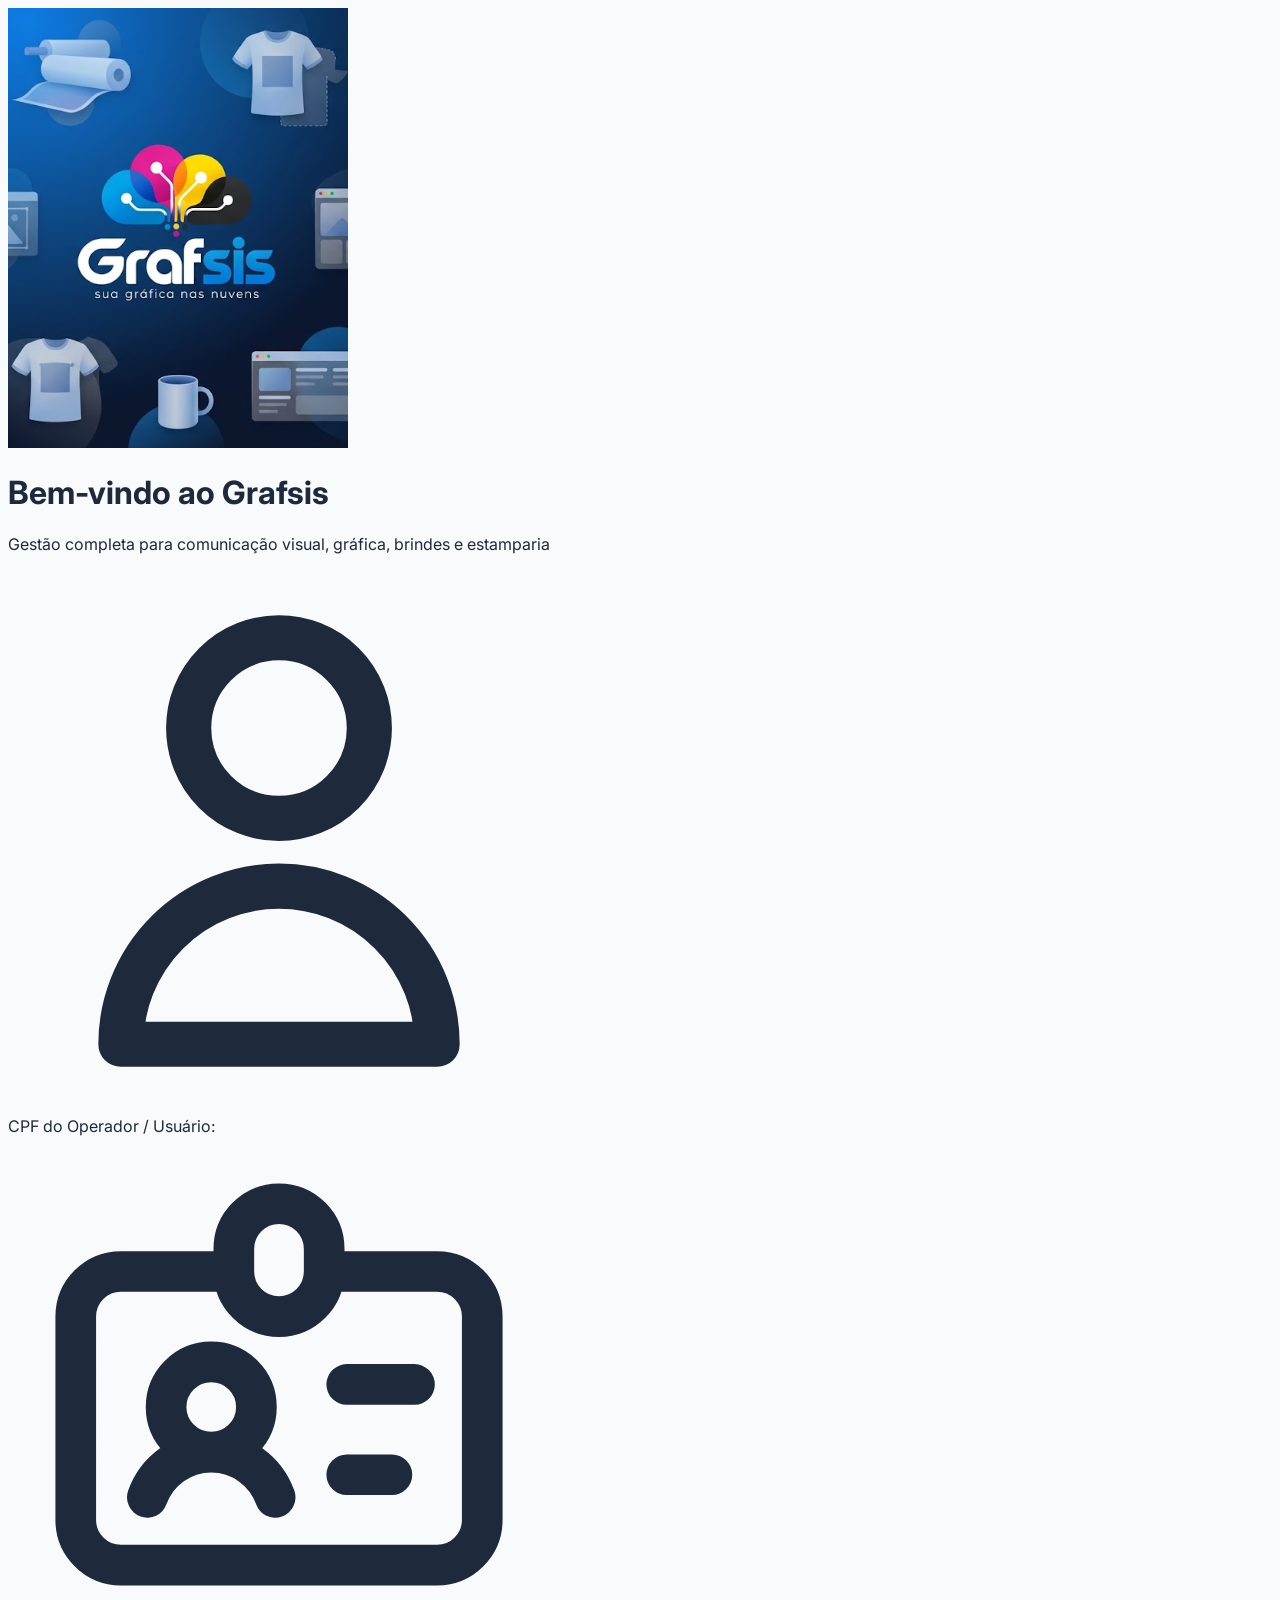
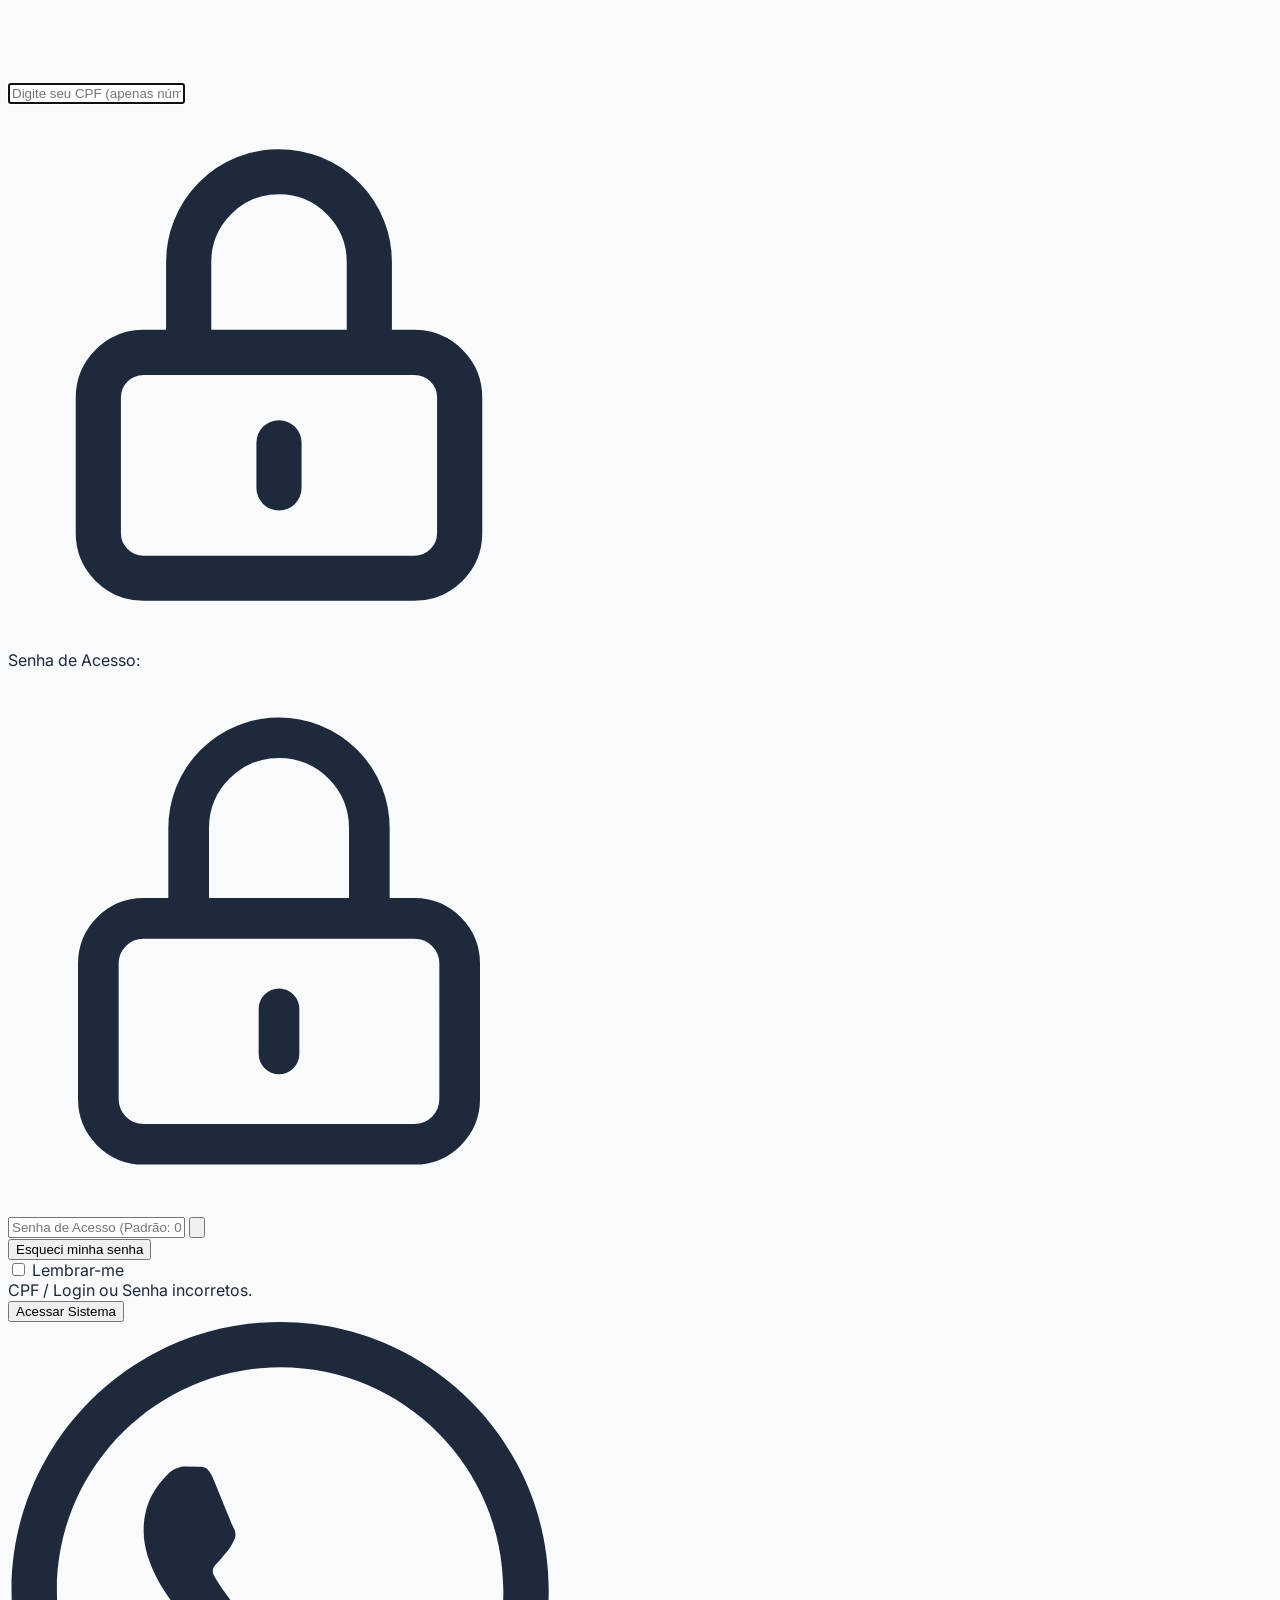
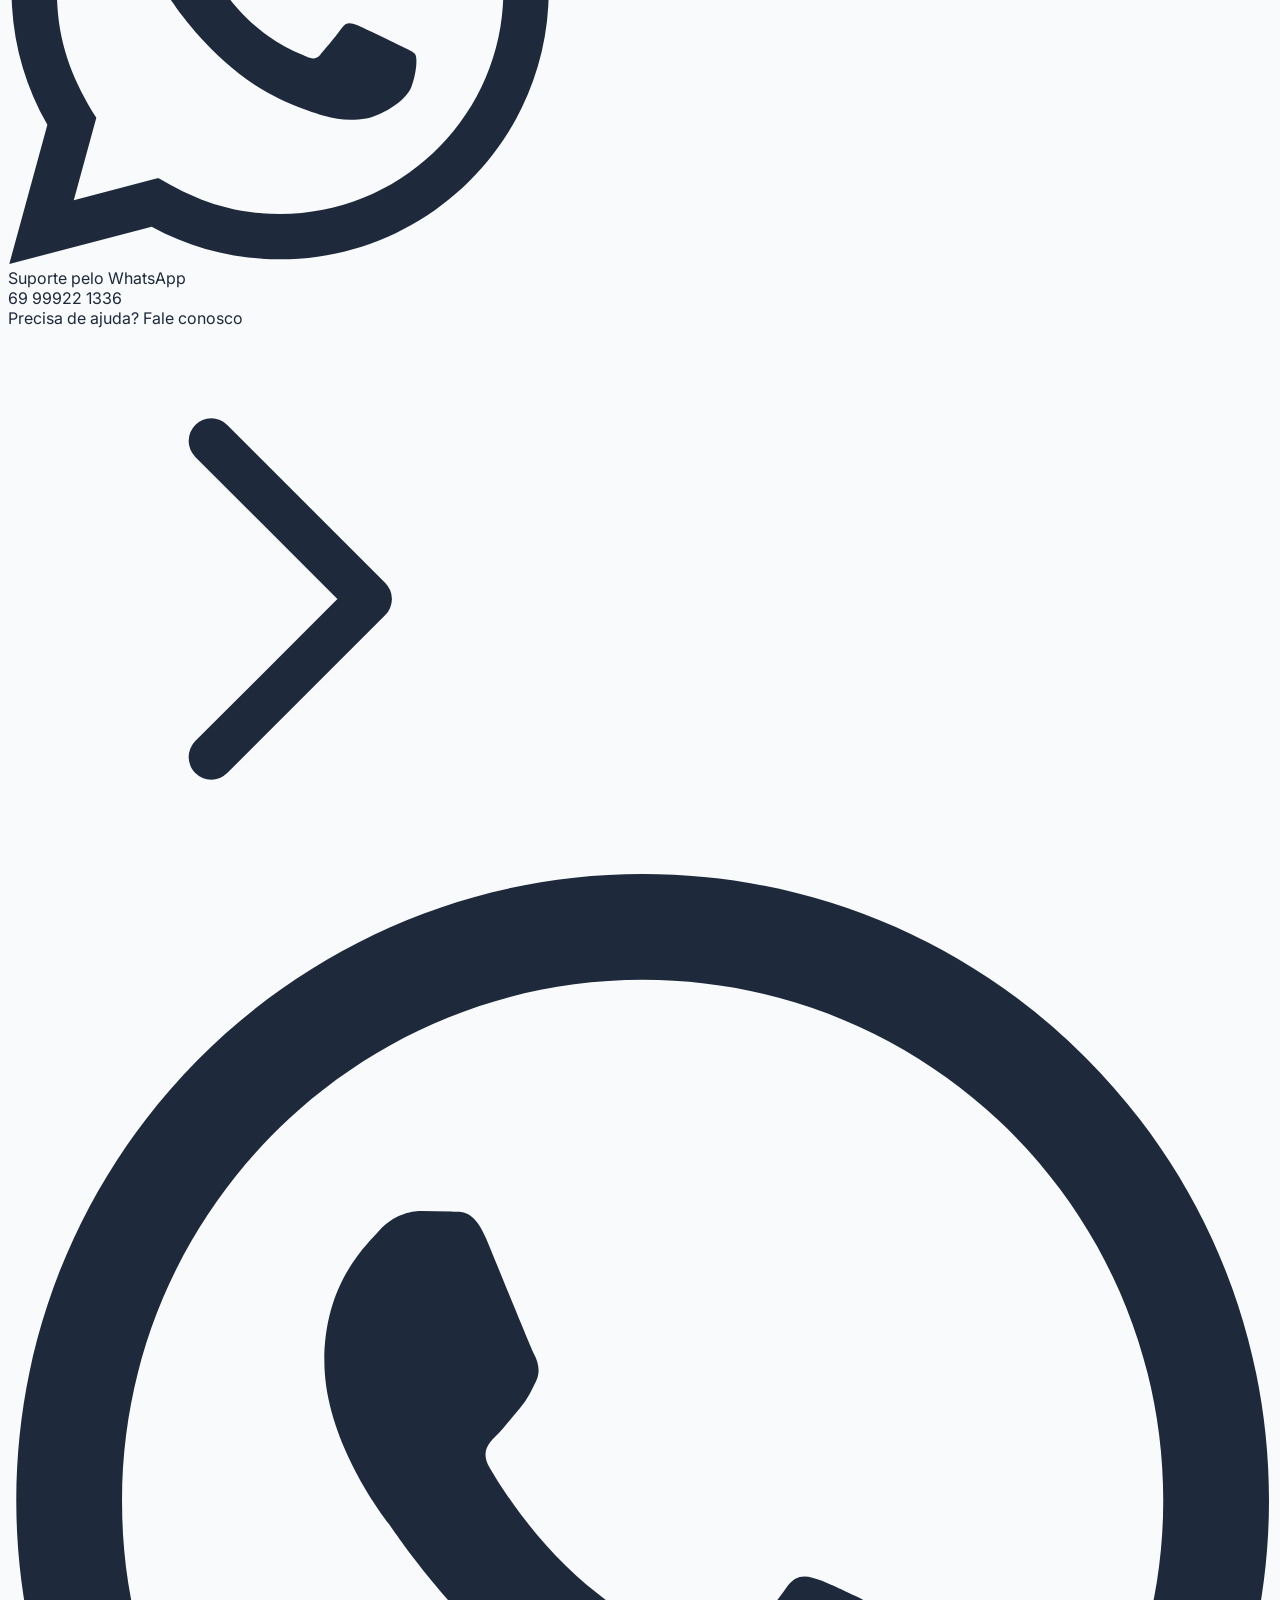
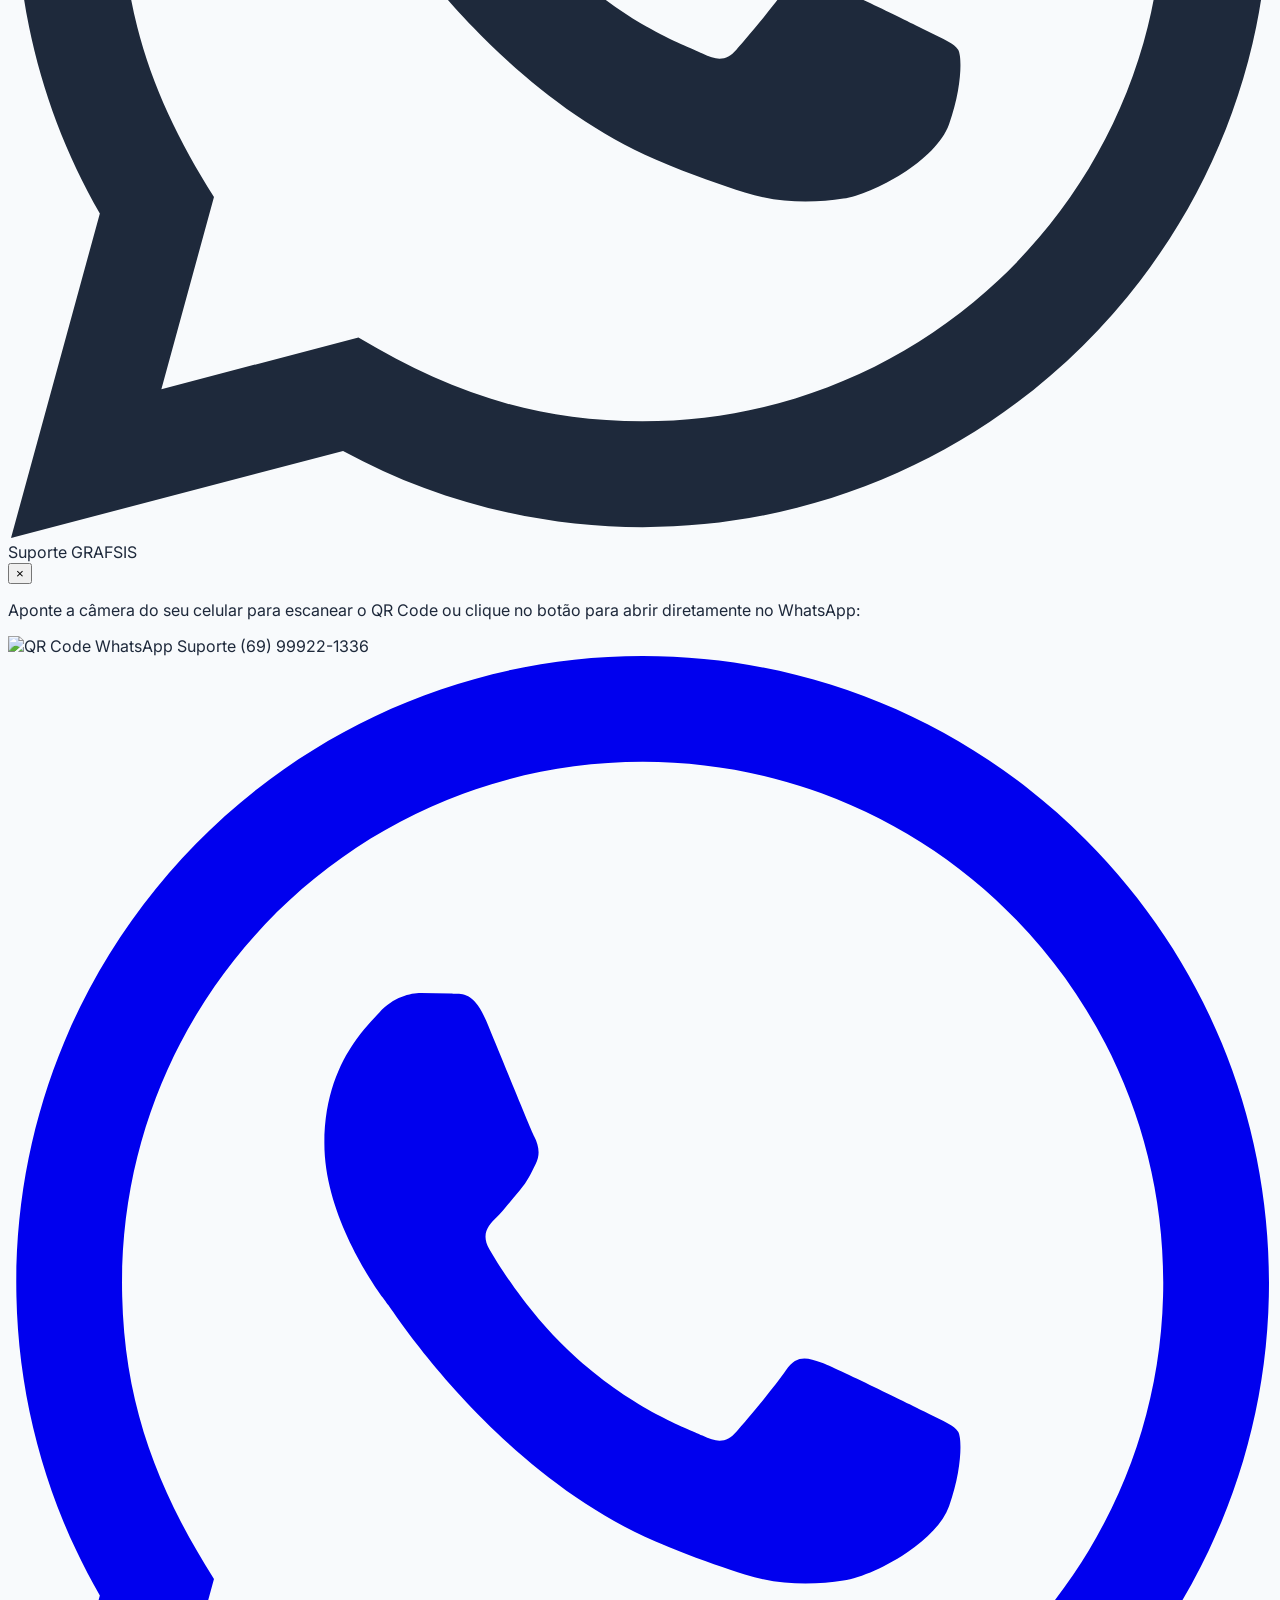
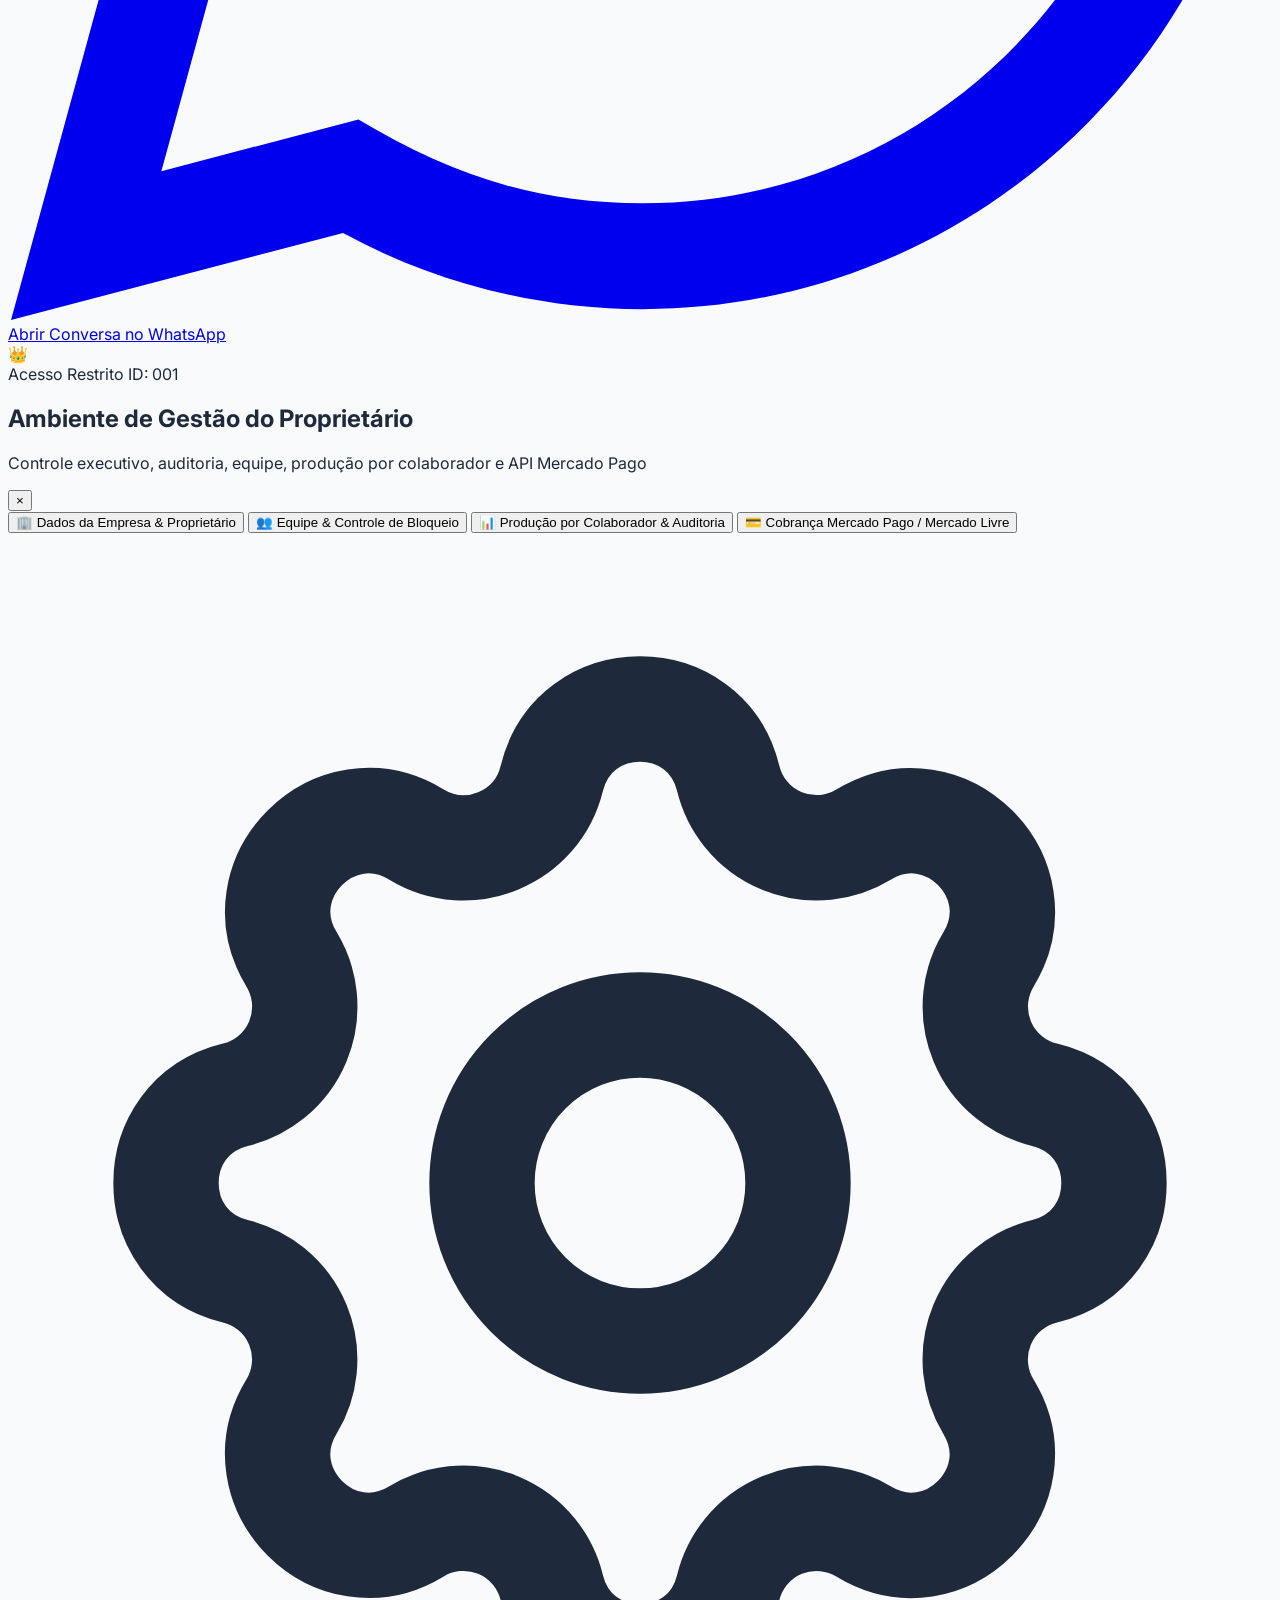
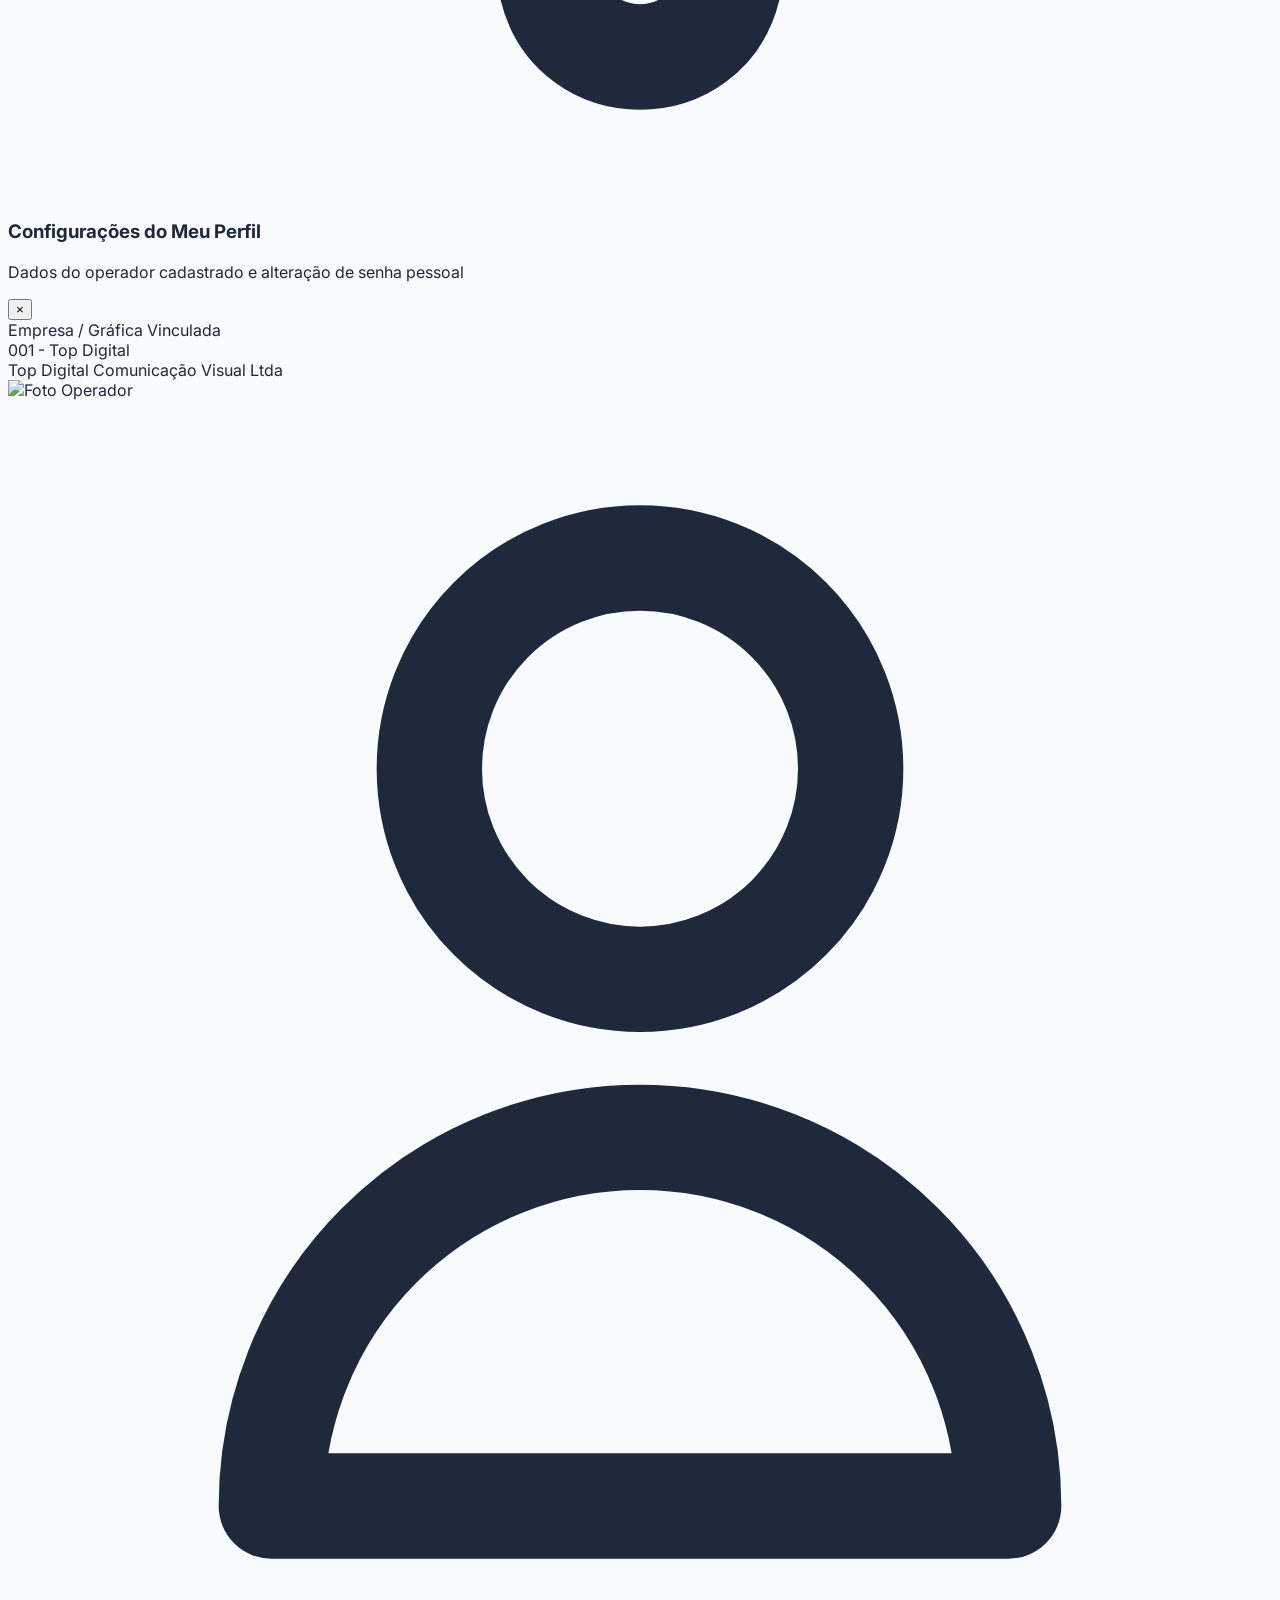
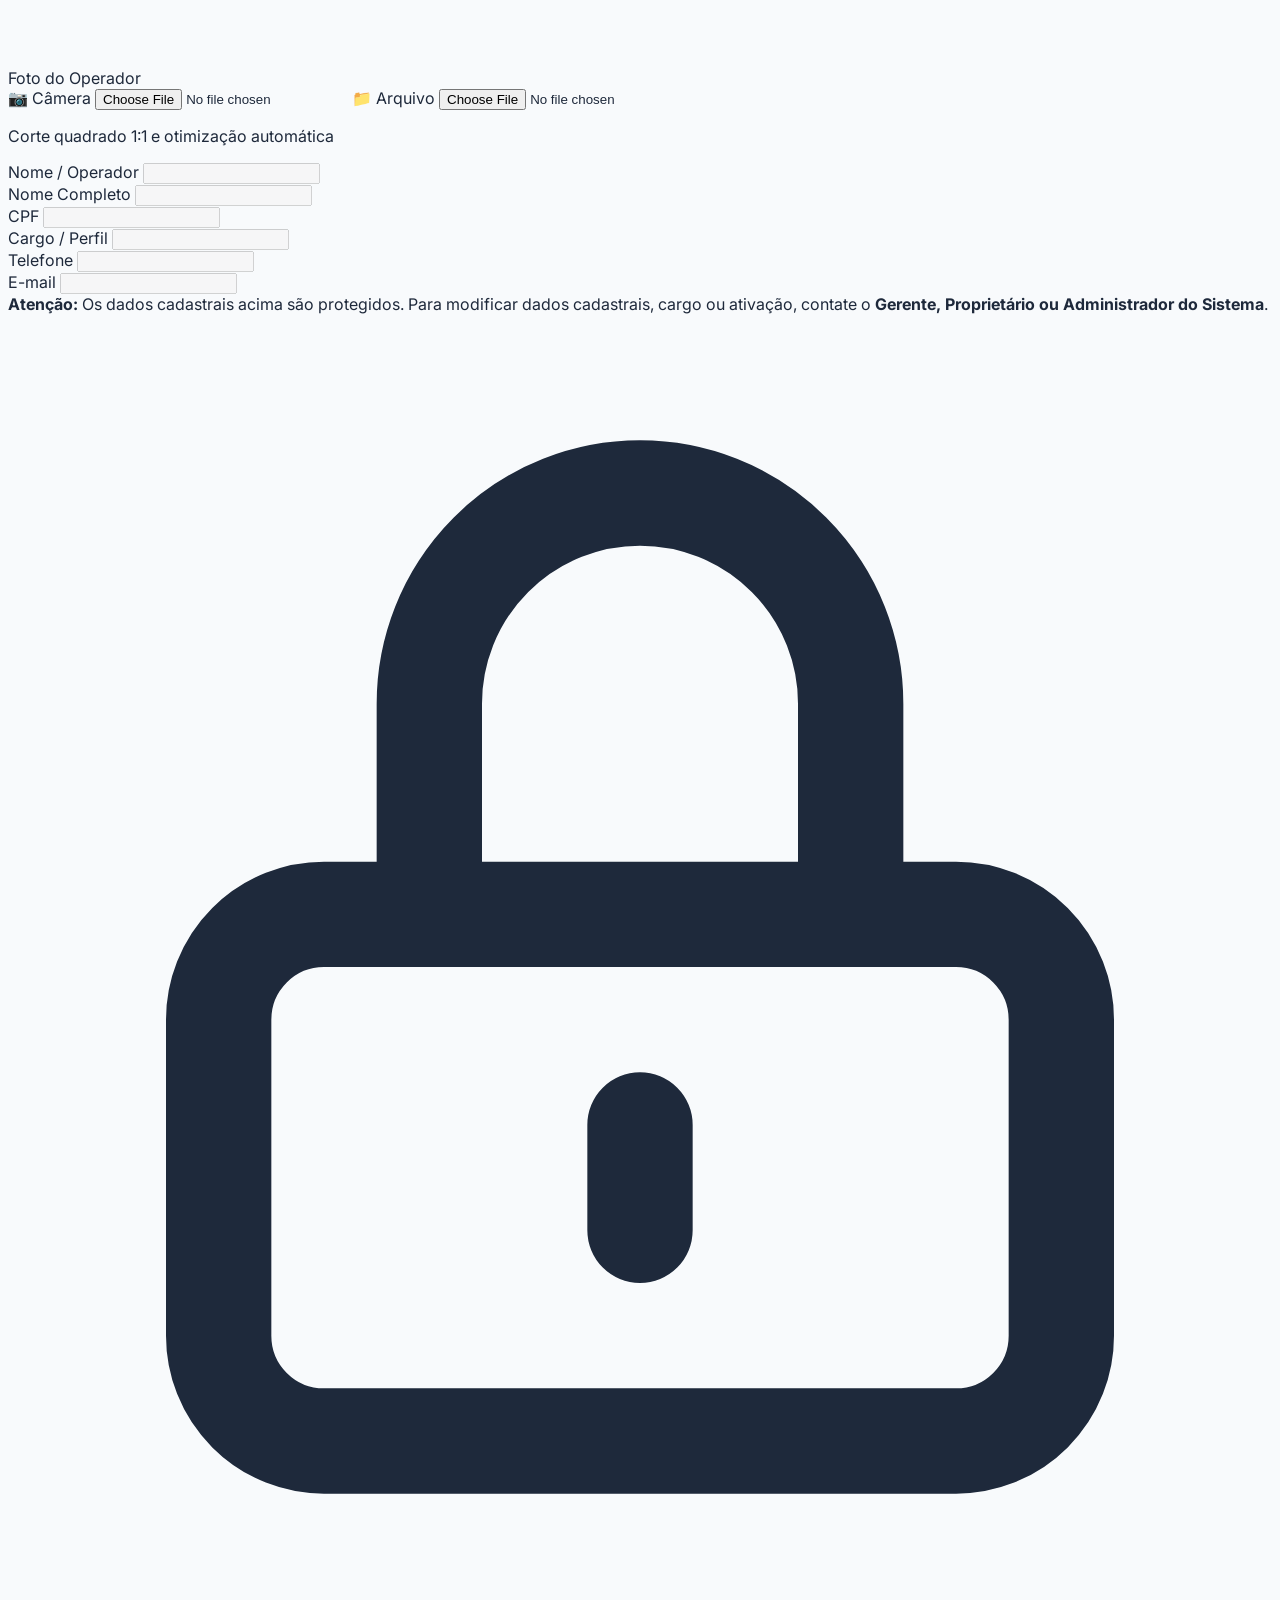
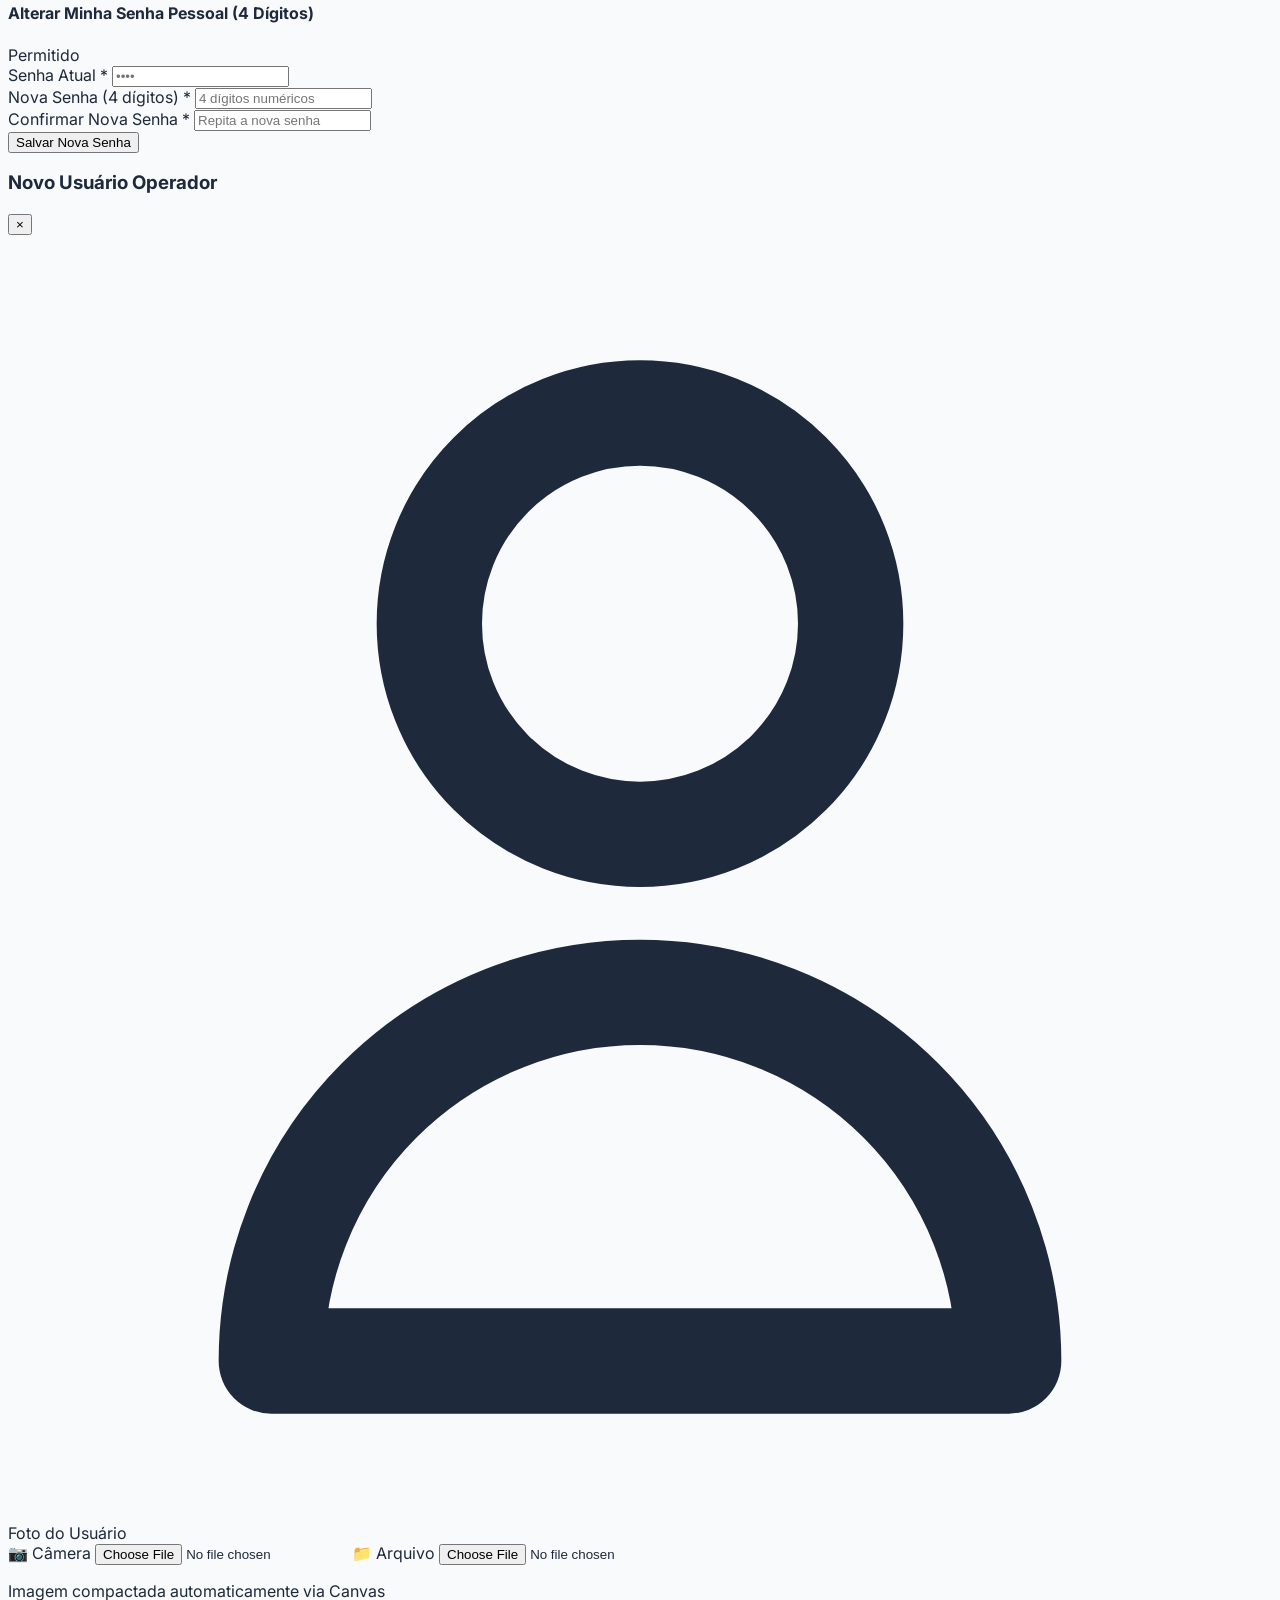
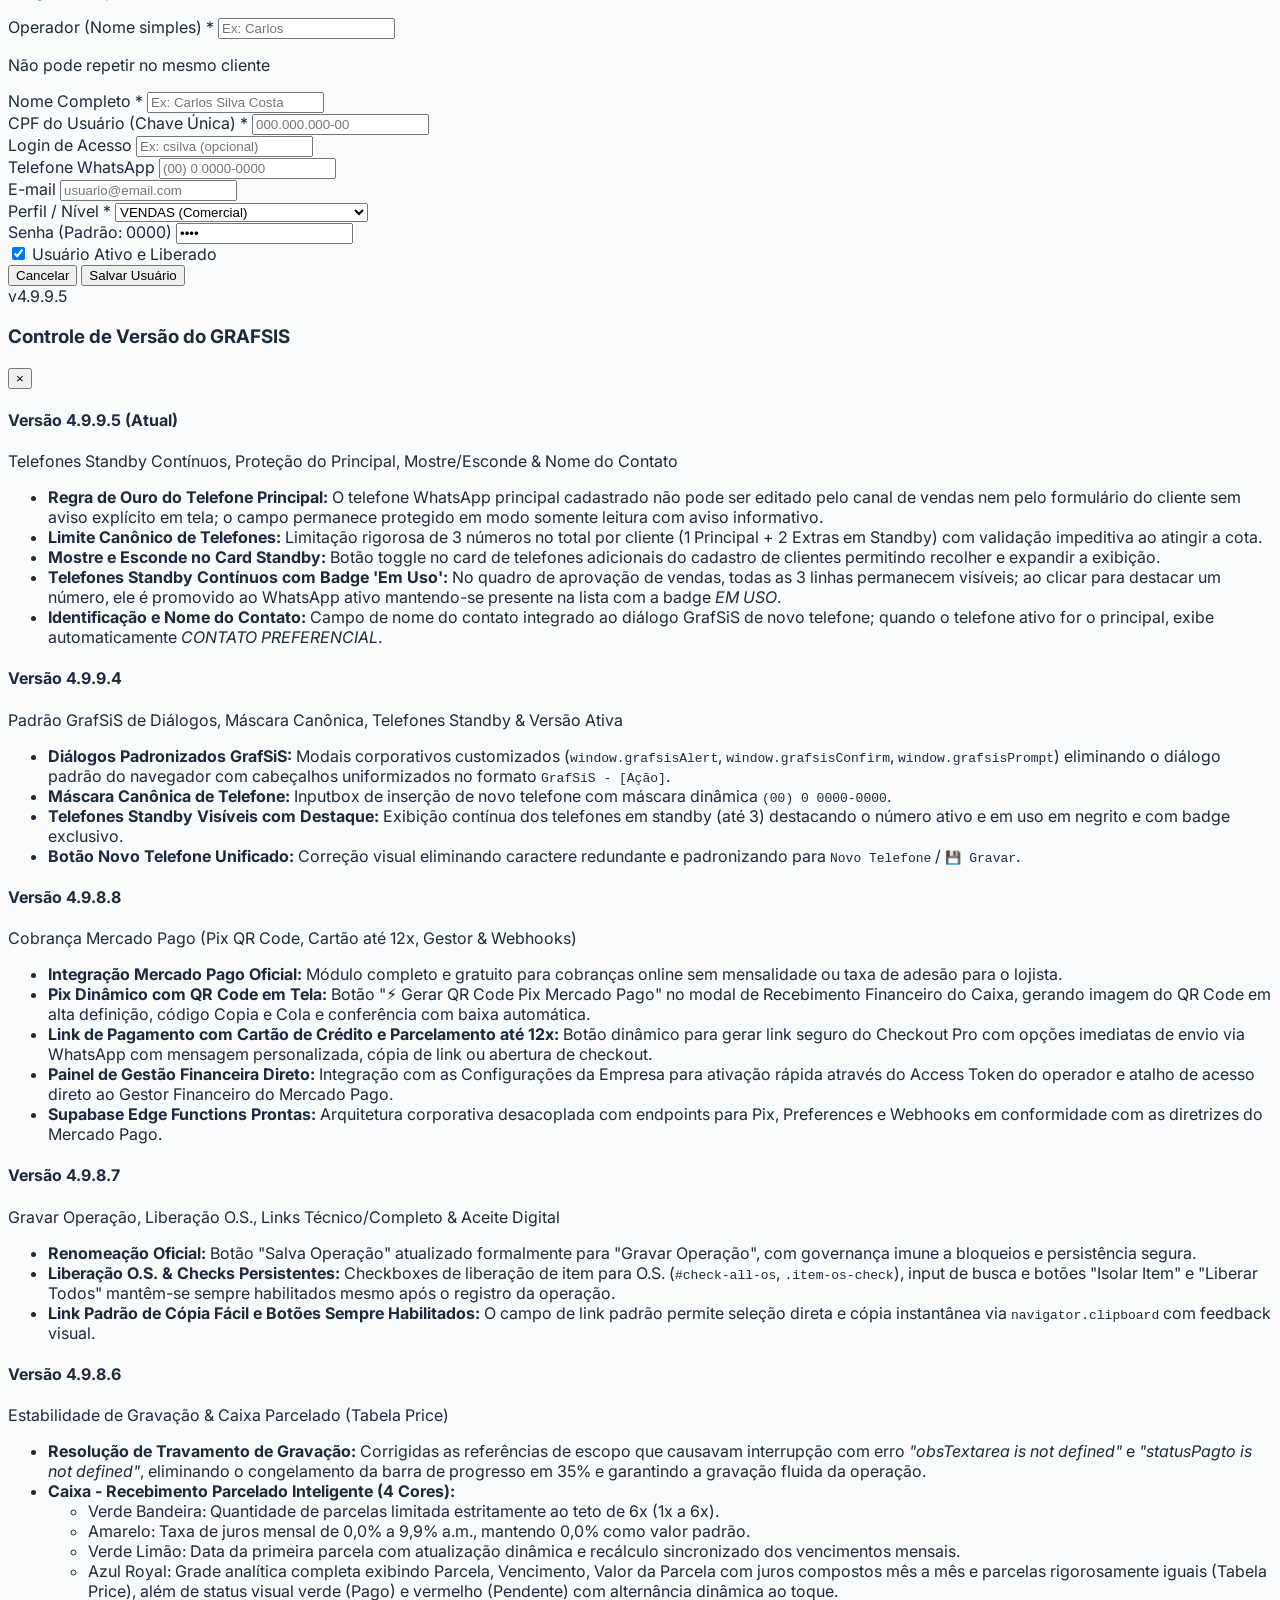
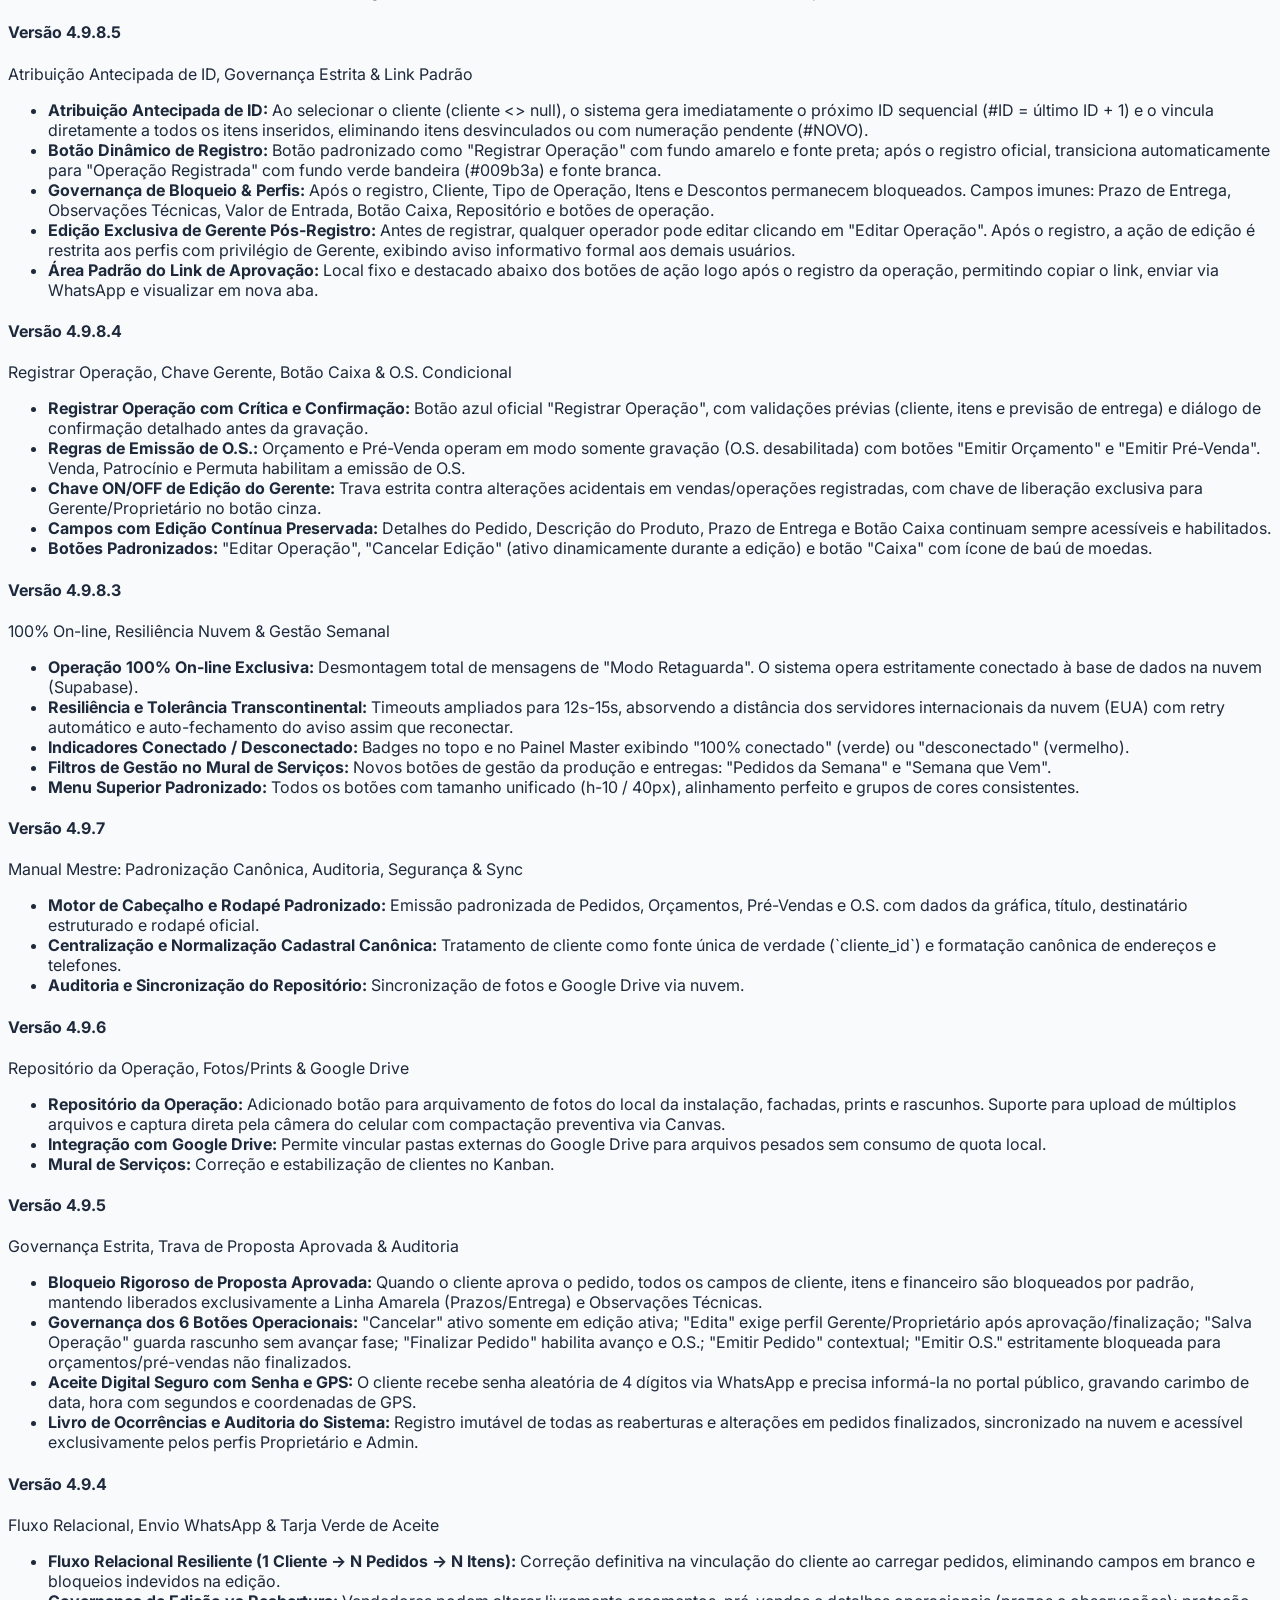
==== commit e2d7c328: "feat(vendas-clientes): protecao telefone principal, limite 1+2 extras, standby continuo e versao 4.9" ====
--- a/index.html
+++ b/index.html
@@ -866,7 +866,7 @@
     <div class="bg-white rounded-2xl shadow-2xl max-w-lg w-full overflow-hidden border border-slate-100">
       <div class="p-6 border-b border-slate-100 flex justify-between items-center bg-slate-50">
         <div class="flex items-center gap-2">
-          <span class="text-xs font-black px-2.5 py-1 bg-blue-600 text-white rounded-lg">v4.9.9.4</span>
+          <span class="text-xs font-black px-2.5 py-1 bg-blue-600 text-white rounded-lg">v4.9.9.5</span>
           <h3 class="text-base font-bold text-slate-800">Controle de Versão do GRAFSIS</h3>
         </div>
         <button onclick="app.closeVersionModal()" class="text-slate-400 hover:text-slate-600 text-xl font-bold">&times;</button>
@@ -874,15 +874,27 @@
       <div class="p-6 space-y-4 max-h-[70vh] overflow-y-auto text-sm text-slate-600">
         <div>
           <div class="flex items-center justify-between mb-1">
-            <h4 class="font-bold text-slate-800">Versão 4.9.9.4 (Atual)</h4>
-            <span class="text-xs text-blue-600 font-bold">Padrão GrafSiS de Diálogos, Máscara Canônica, Telefones Standby & Versão Ativa</span>
+            <h4 class="font-bold text-slate-800">Versão 4.9.9.5 (Atual)</h4>
+            <span class="text-xs text-blue-600 font-bold">Telefones Standby Contínuos, Proteção do Principal, Mostre/Esconde & Nome do Contato</span>
+          </div>
+          <ul class="list-disc list-inside space-y-1 text-xs text-slate-600">
+            <li><strong>Regra de Ouro do Telefone Principal:</strong> O telefone WhatsApp principal cadastrado não pode ser editado pelo canal de vendas nem pelo formulário do cliente sem aviso explícito em tela; o campo permanece protegido em modo somente leitura com aviso informativo.</li>
+            <li><strong>Limite Canônico de Telefones:</strong> Limitação rigorosa de 3 números no total por cliente (1 Principal + 2 Extras em Standby) com validação impeditiva ao atingir a cota.</li>
+            <li><strong>Mostre e Esconde no Card Standby:</strong> Botão toggle no card de telefones adicionais do cadastro de clientes permitindo recolher e expandir a exibição.</li>
+            <li><strong>Telefones Standby Contínuos com Badge 'Em Uso':</strong> No quadro de aprovação de vendas, todas as 3 linhas permanecem visíveis; ao clicar para destacar um número, ele é promovido ao WhatsApp ativo mantendo-se presente na lista com a badge <em>EM USO</em>.</li>
+            <li><strong>Identificação e Nome do Contato:</strong> Campo de nome do contato integrado ao diálogo GrafSiS de novo telefone; quando o telefone ativo for o principal, exibe automaticamente <em>CONTATO PREFERENCIAL</em>.</li>
+          </ul>
+        </div>
+        <div class="border-t border-slate-100 pt-3">
+          <div class="flex items-center justify-between mb-1">
+            <h4 class="font-bold text-slate-800">Versão 4.9.9.4</h4>
+            <span class="text-xs text-slate-400 font-bold">Padrão GrafSiS de Diálogos, Máscara Canônica, Telefones Standby & Versão Ativa</span>
           </div>
           <ul class="list-disc list-inside space-y-1 text-xs text-slate-600">
             <li><strong>Diálogos Padronizados GrafSiS:</strong> Modais corporativos customizados (<code>window.grafsisAlert</code>, <code>window.grafsisConfirm</code>, <code>window.grafsisPrompt</code>) eliminando o diálogo padrão do navegador com cabeçalhos uniformizados no formato <code>GrafSiS - [Ação]</code>.</li>
             <li><strong>Máscara Canônica de Telefone:</strong> Inputbox de inserção de novo telefone com máscara dinâmica <code>(00) 0 0000-0000</code>.</li>
             <li><strong>Telefones Standby Visíveis com Destaque:</strong> Exibição contínua dos telefones em standby (até 3) destacando o número ativo e em uso em negrito e com badge exclusivo.</li>
             <li><strong>Botão Novo Telefone Unificado:</strong> Correção visual eliminando caractere redundante e padronizando para <code>Novo Telefone</code> / <code>💾 Gravar</code>.</li>
-            <li><strong>Controle Contínuo de Versão:</strong> Incremento obrigatório para v4.9.9.4 integrado em todos os pontos do sistema.</li>
           </ul>
         </div>
         <div class="border-t border-slate-100 pt-3">
@@ -1105,18 +1117,18 @@
     </div>
   </div>
 
-  <!-- Scripts da Aplicação (Cache-busting v4.9.9.4) -->
-  <script src="js/config.js?v=4.9.9.4"></script>
-  <script src="js/auth.js?v=4.9.9.4"></script>
-  <script src="js/store.js?v=4.9.9.4"></script>
-  <script src="js/clients.js?v=4.9.9.4"></script>
-  <script src="js/suppliers.js?v=4.9.9.4"></script>
-  <script src="js/products.js?v=4.9.9.4"></script>
-  <script src="js/sales.js?v=4.9.9.4"></script>
-  <script src="js/production.js?v=4.9.9.4"></script>
-  <script src="js/finance.js?v=4.9.9.4"></script>
-  <script src="js/mercadopago.js?v=4.9.9.4"></script>
-  <script src="js/newsticker.js?v=4.9.9.4"></script>
-  <script src="js/app.js?v=4.9.9.4"></script>
+  <!-- Scripts da Aplicação (Cache-busting v4.9.9.5) -->
+  <script src="js/config.js?v=4.9.9.5"></script>
+  <script src="js/auth.js?v=4.9.9.5"></script>
+  <script src="js/store.js?v=4.9.9.5"></script>
+  <script src="js/clients.js?v=4.9.9.5"></script>
+  <script src="js/suppliers.js?v=4.9.9.5"></script>
+  <script src="js/products.js?v=4.9.9.5"></script>
+  <script src="js/sales.js?v=4.9.9.5"></script>
+  <script src="js/production.js?v=4.9.9.5"></script>
+  <script src="js/finance.js?v=4.9.9.5"></script>
+  <script src="js/mercadopago.js?v=4.9.9.5"></script>
+  <script src="js/newsticker.js?v=4.9.9.5"></script>
+  <script src="js/app.js?v=4.9.9.5"></script>
 </body>
 </html>
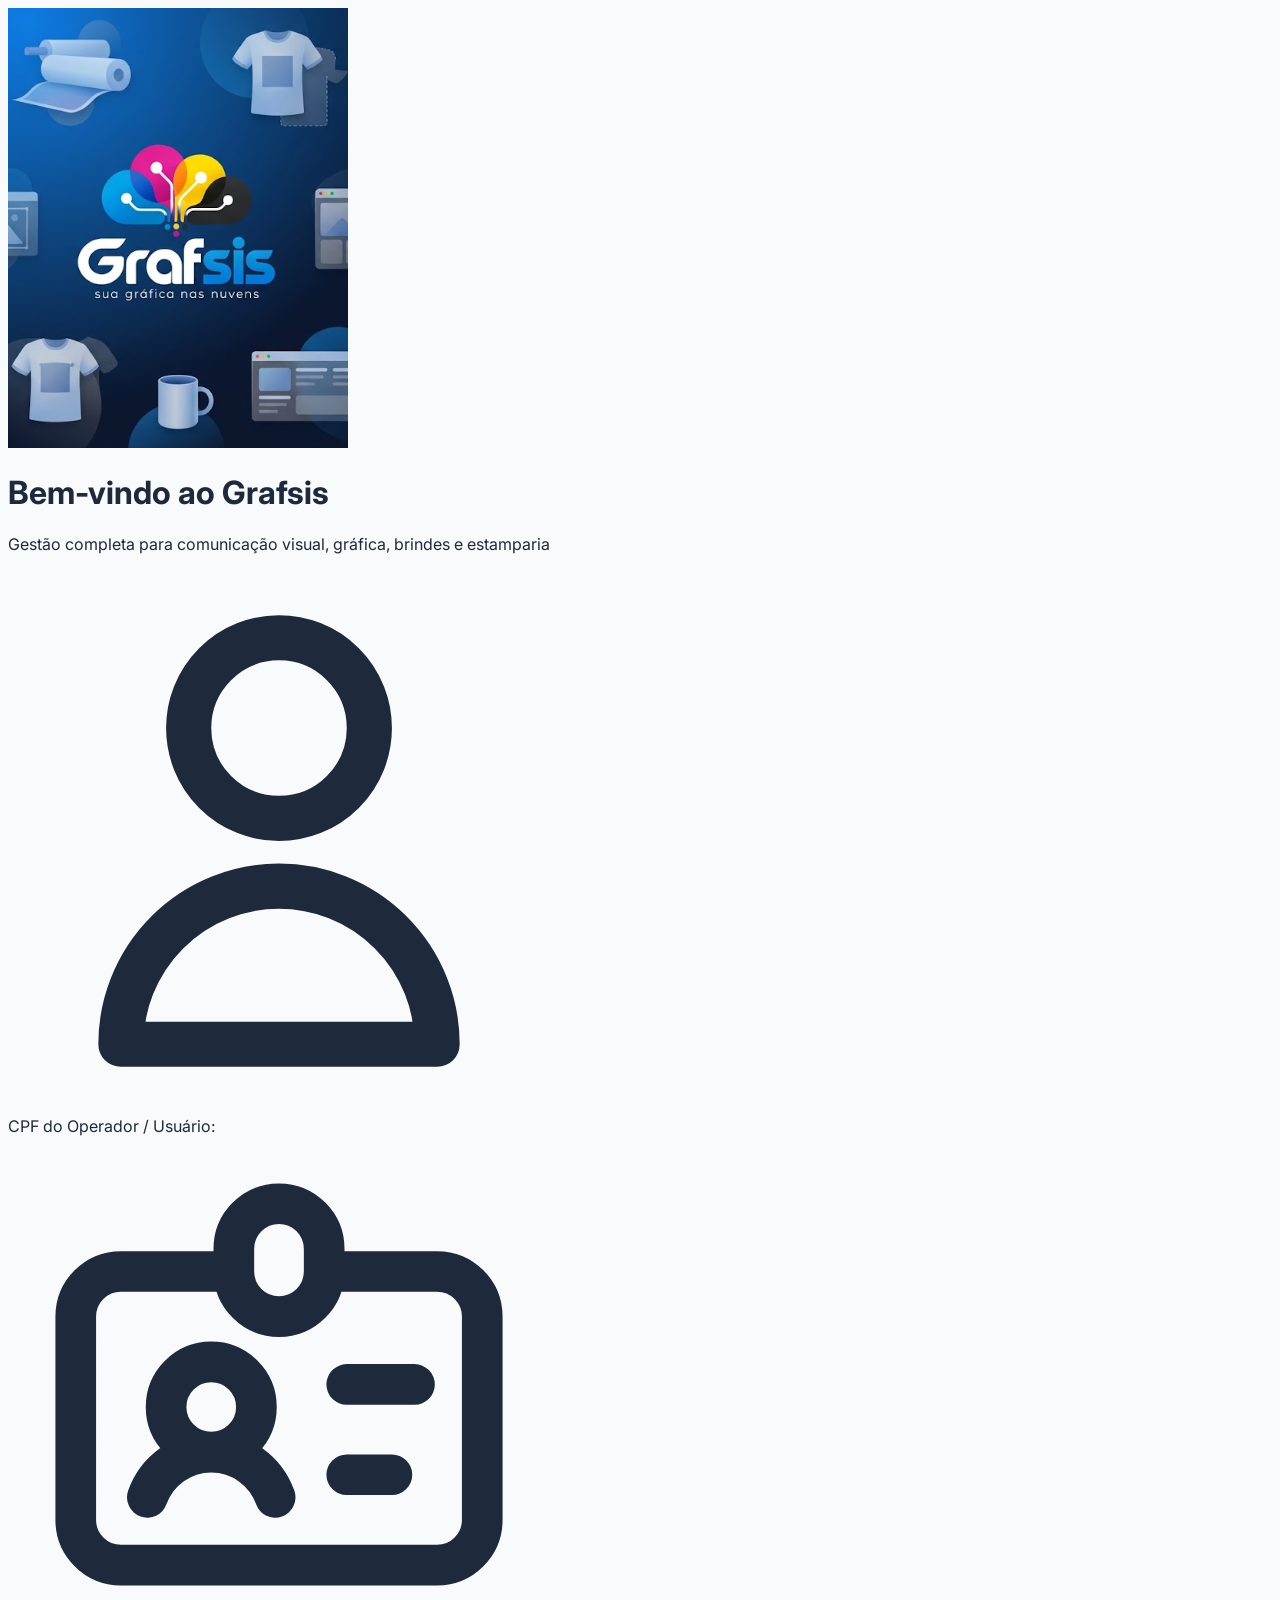
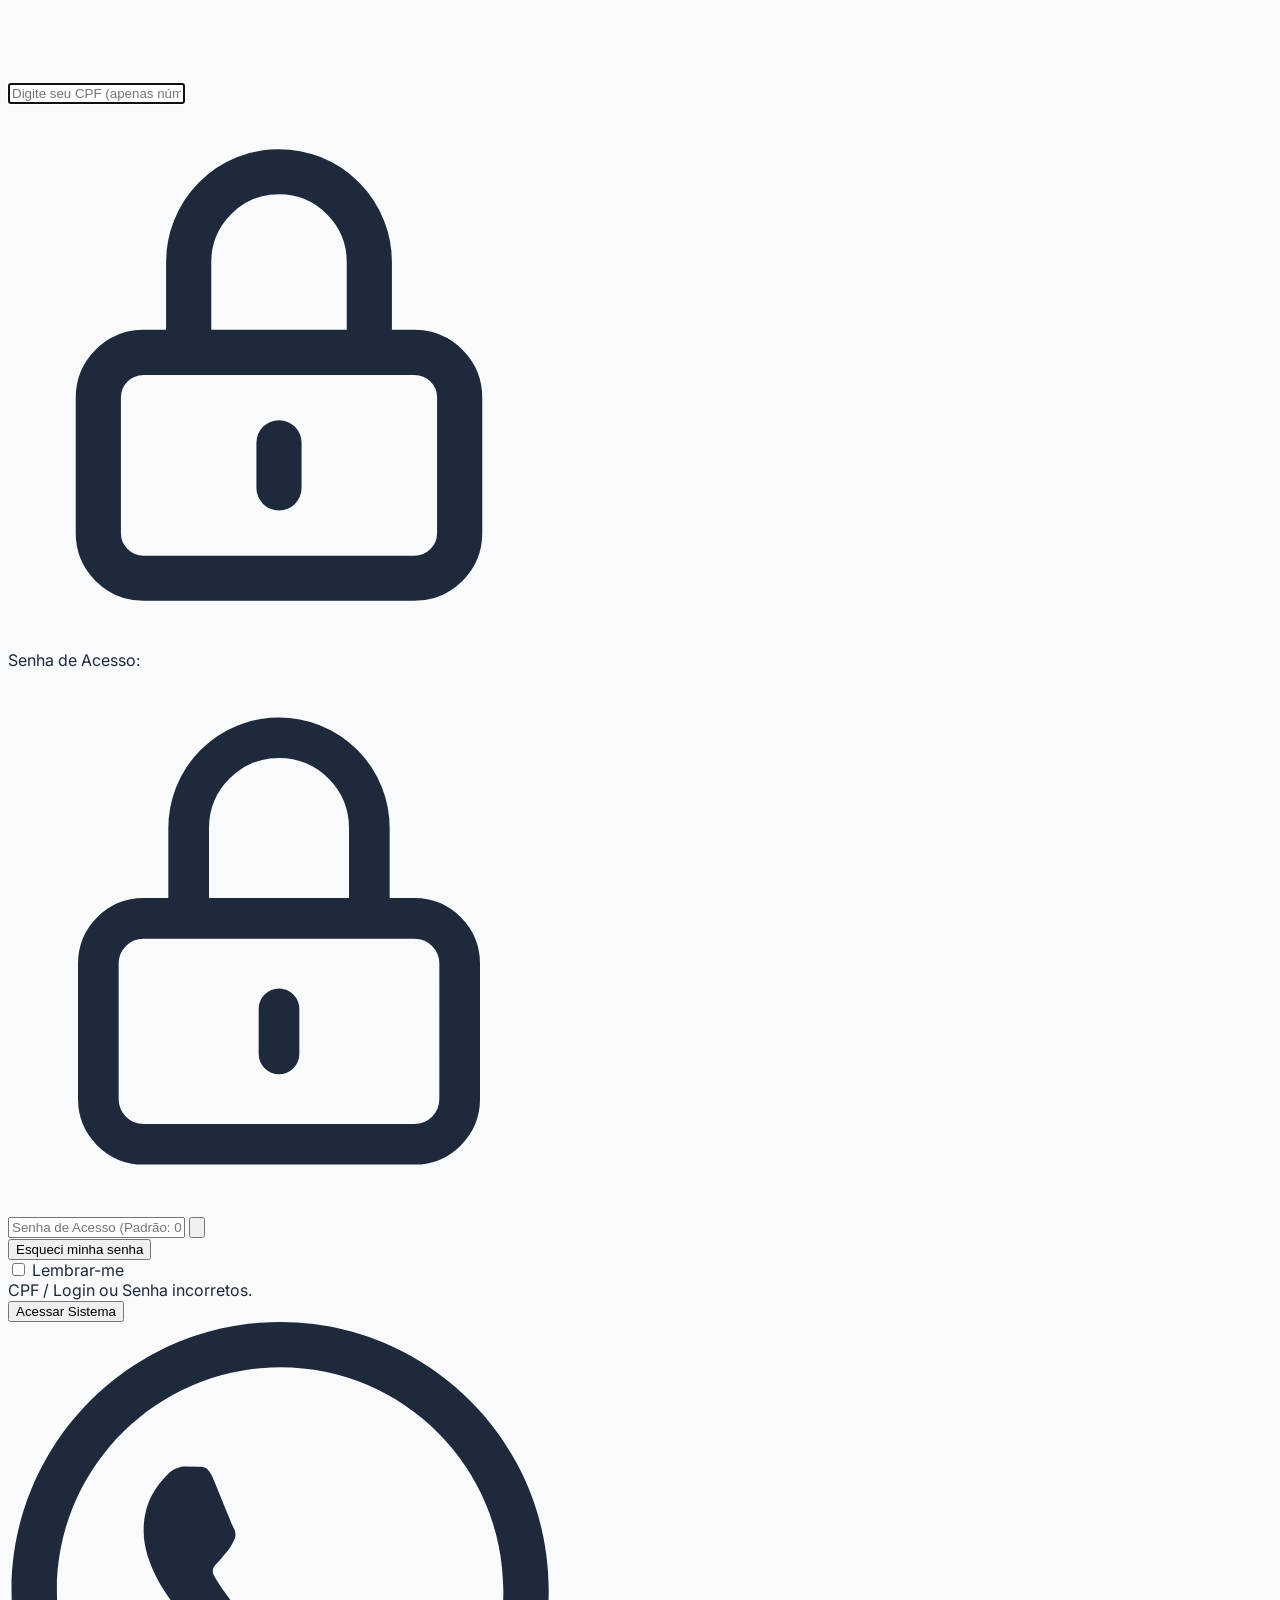
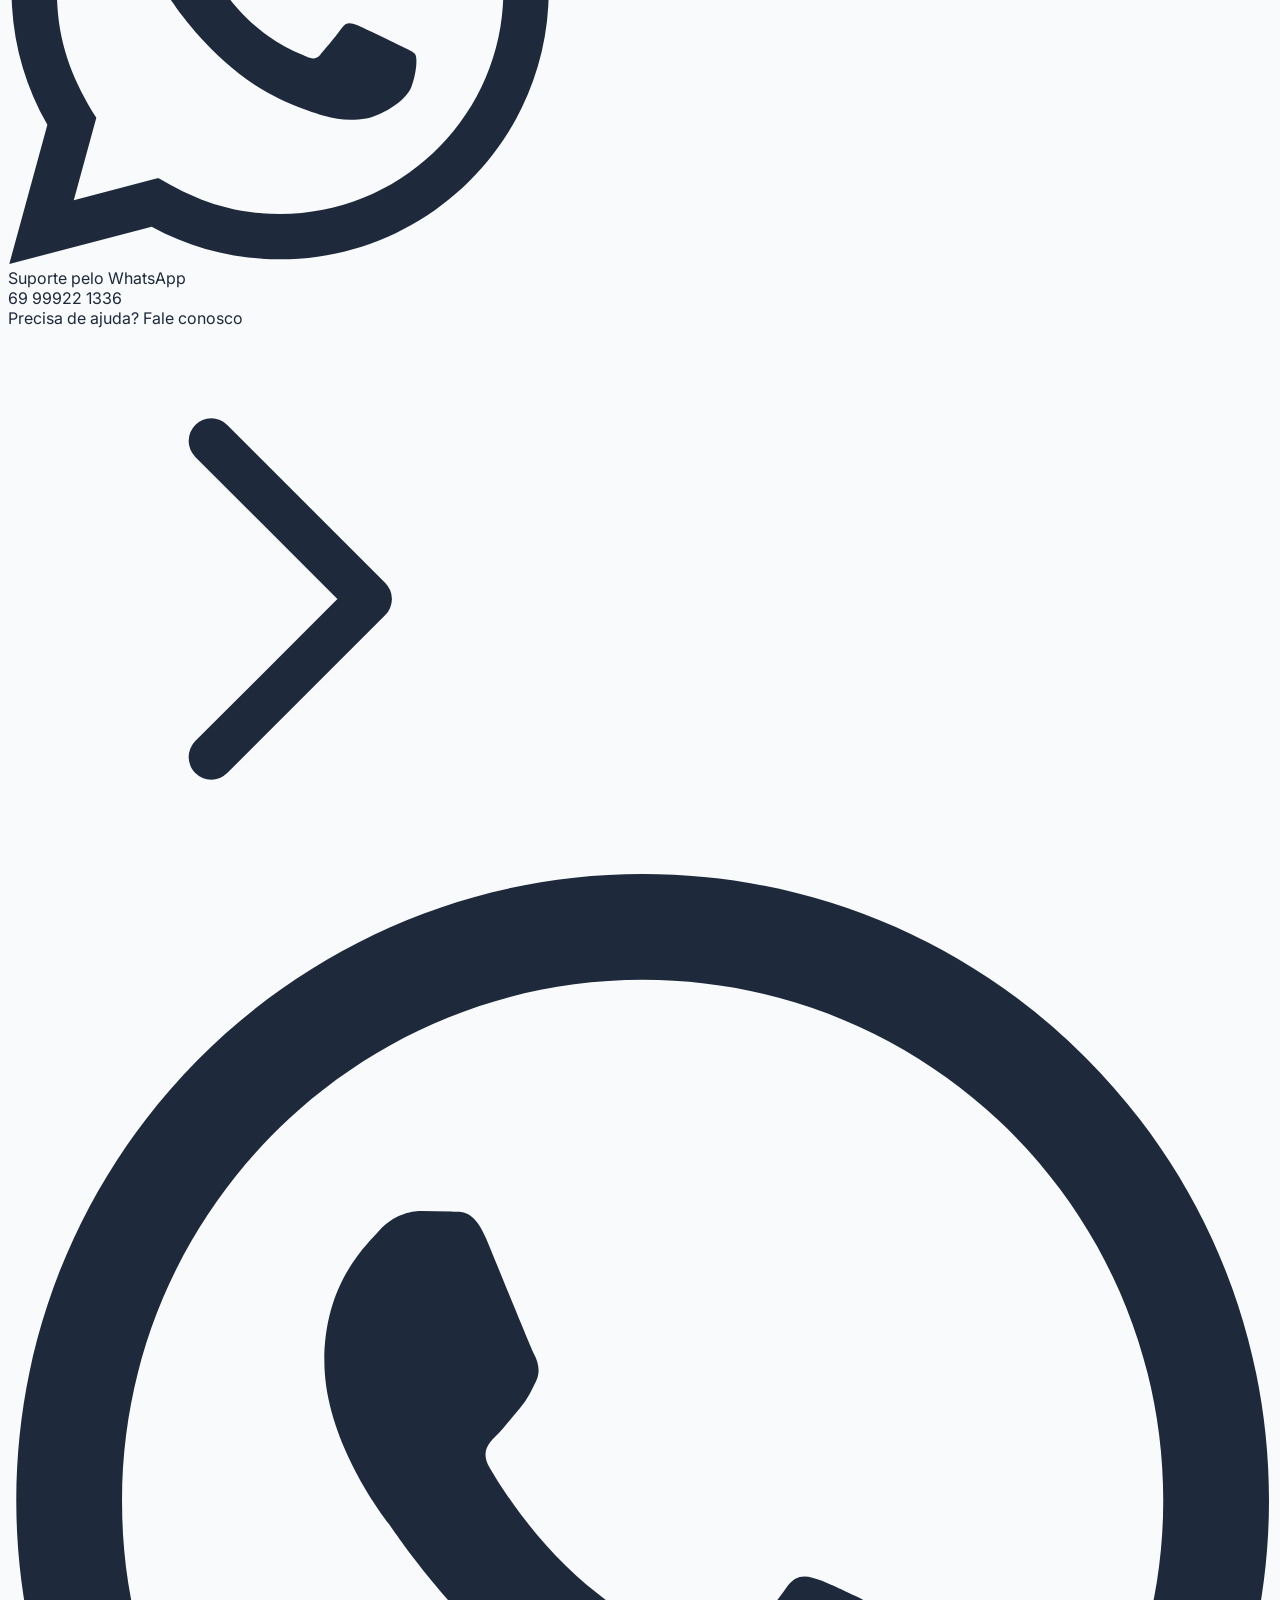
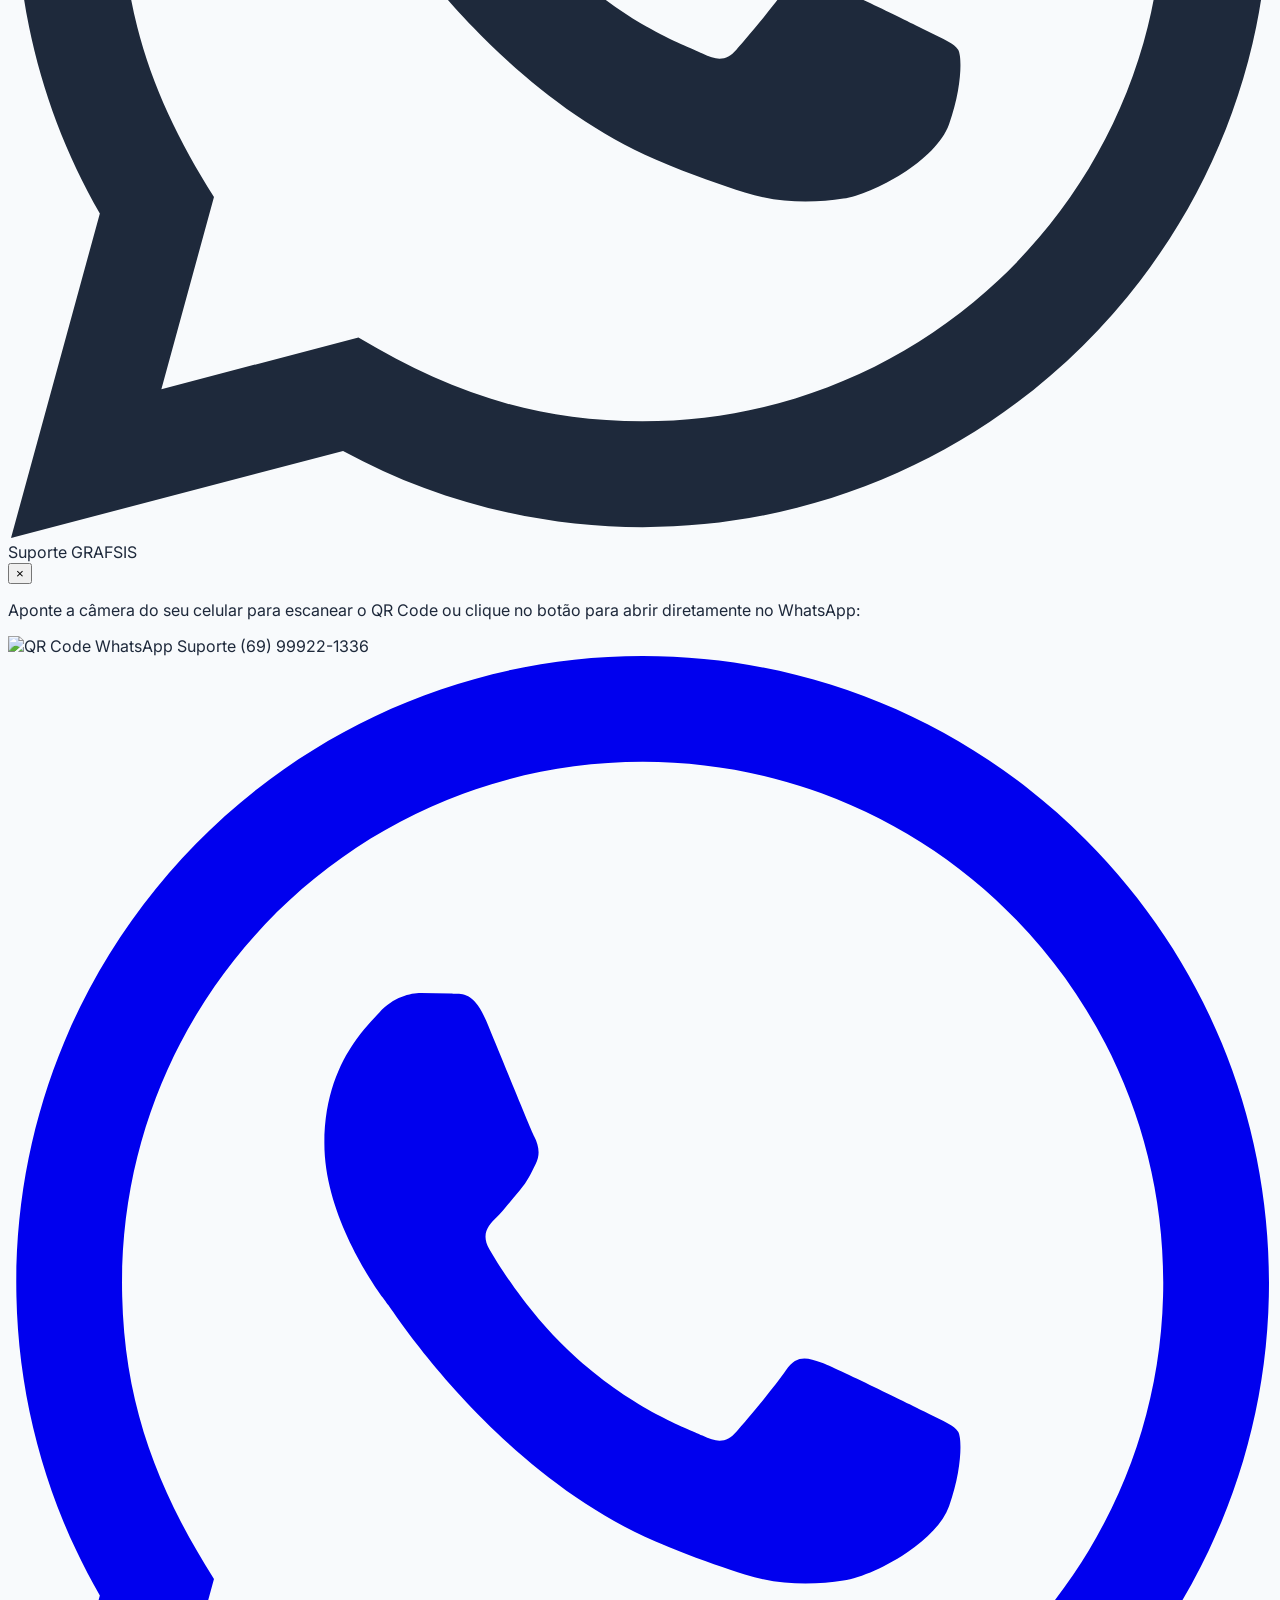
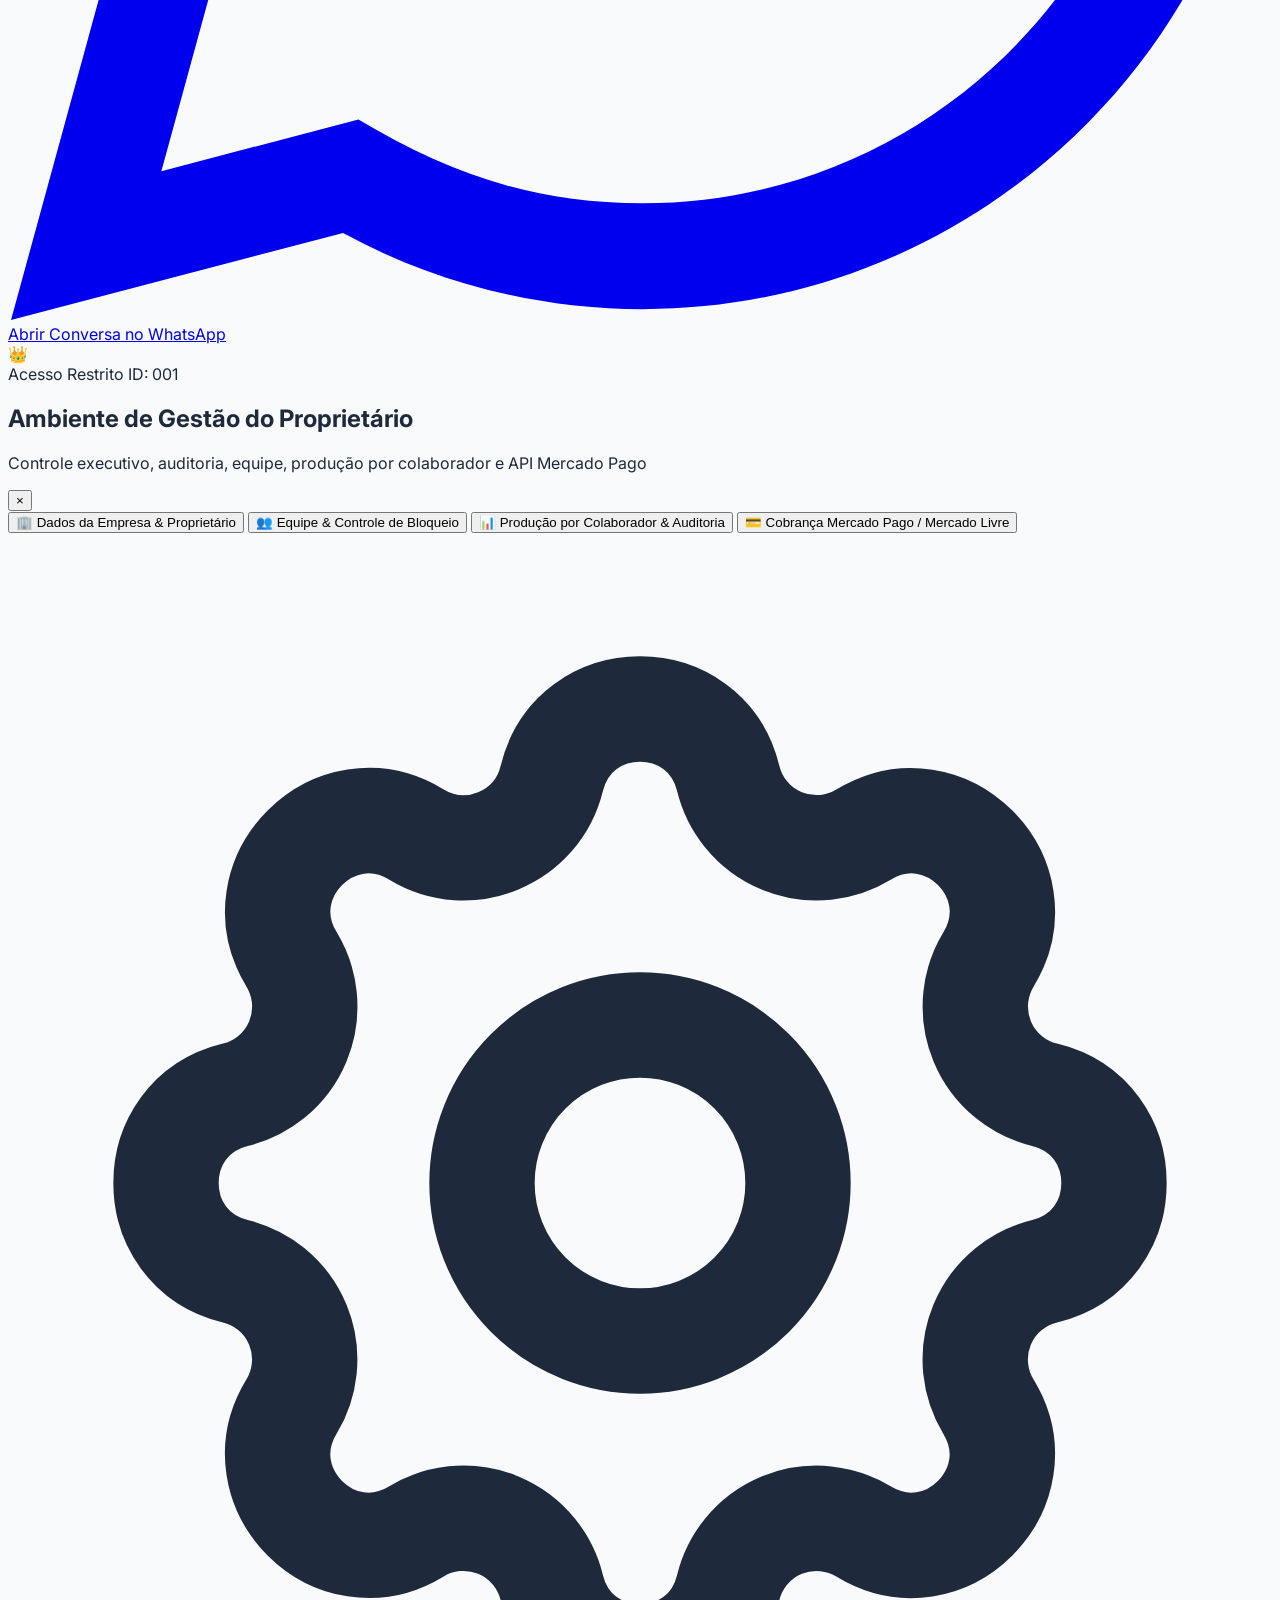
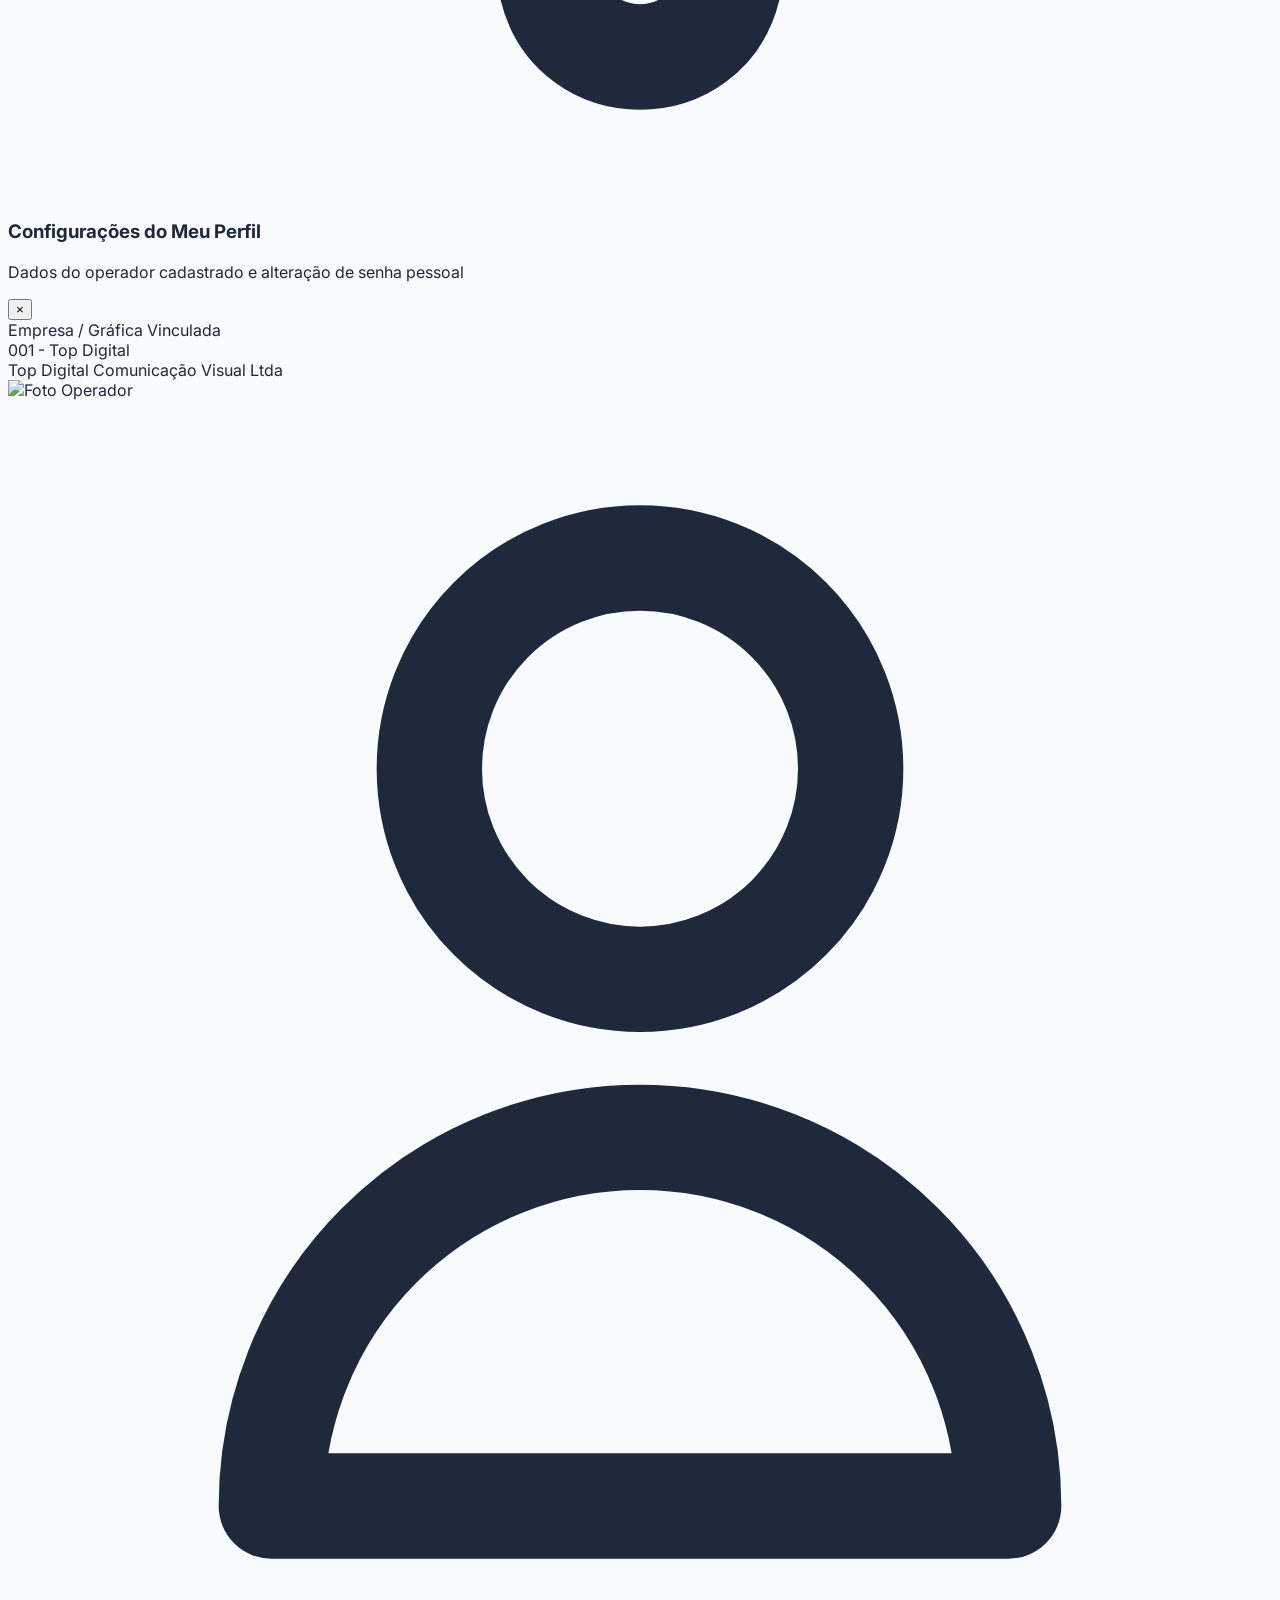
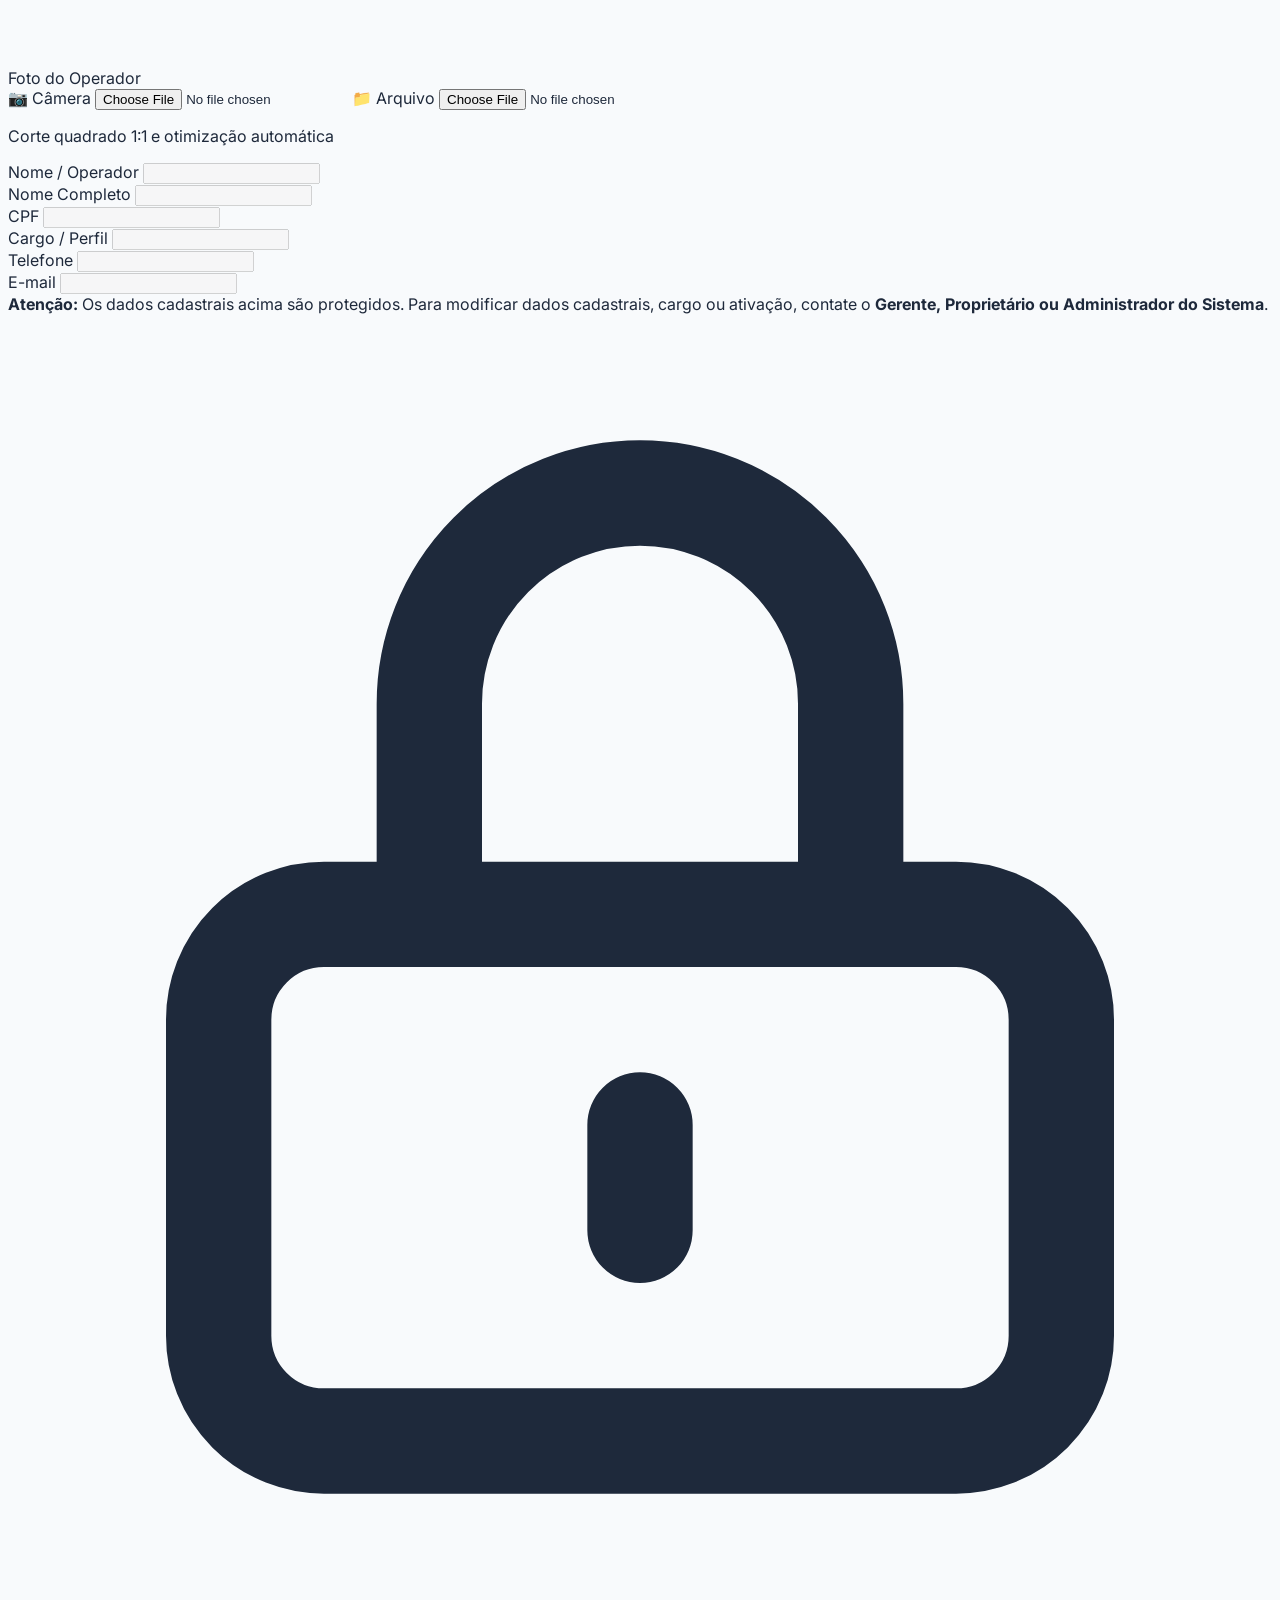
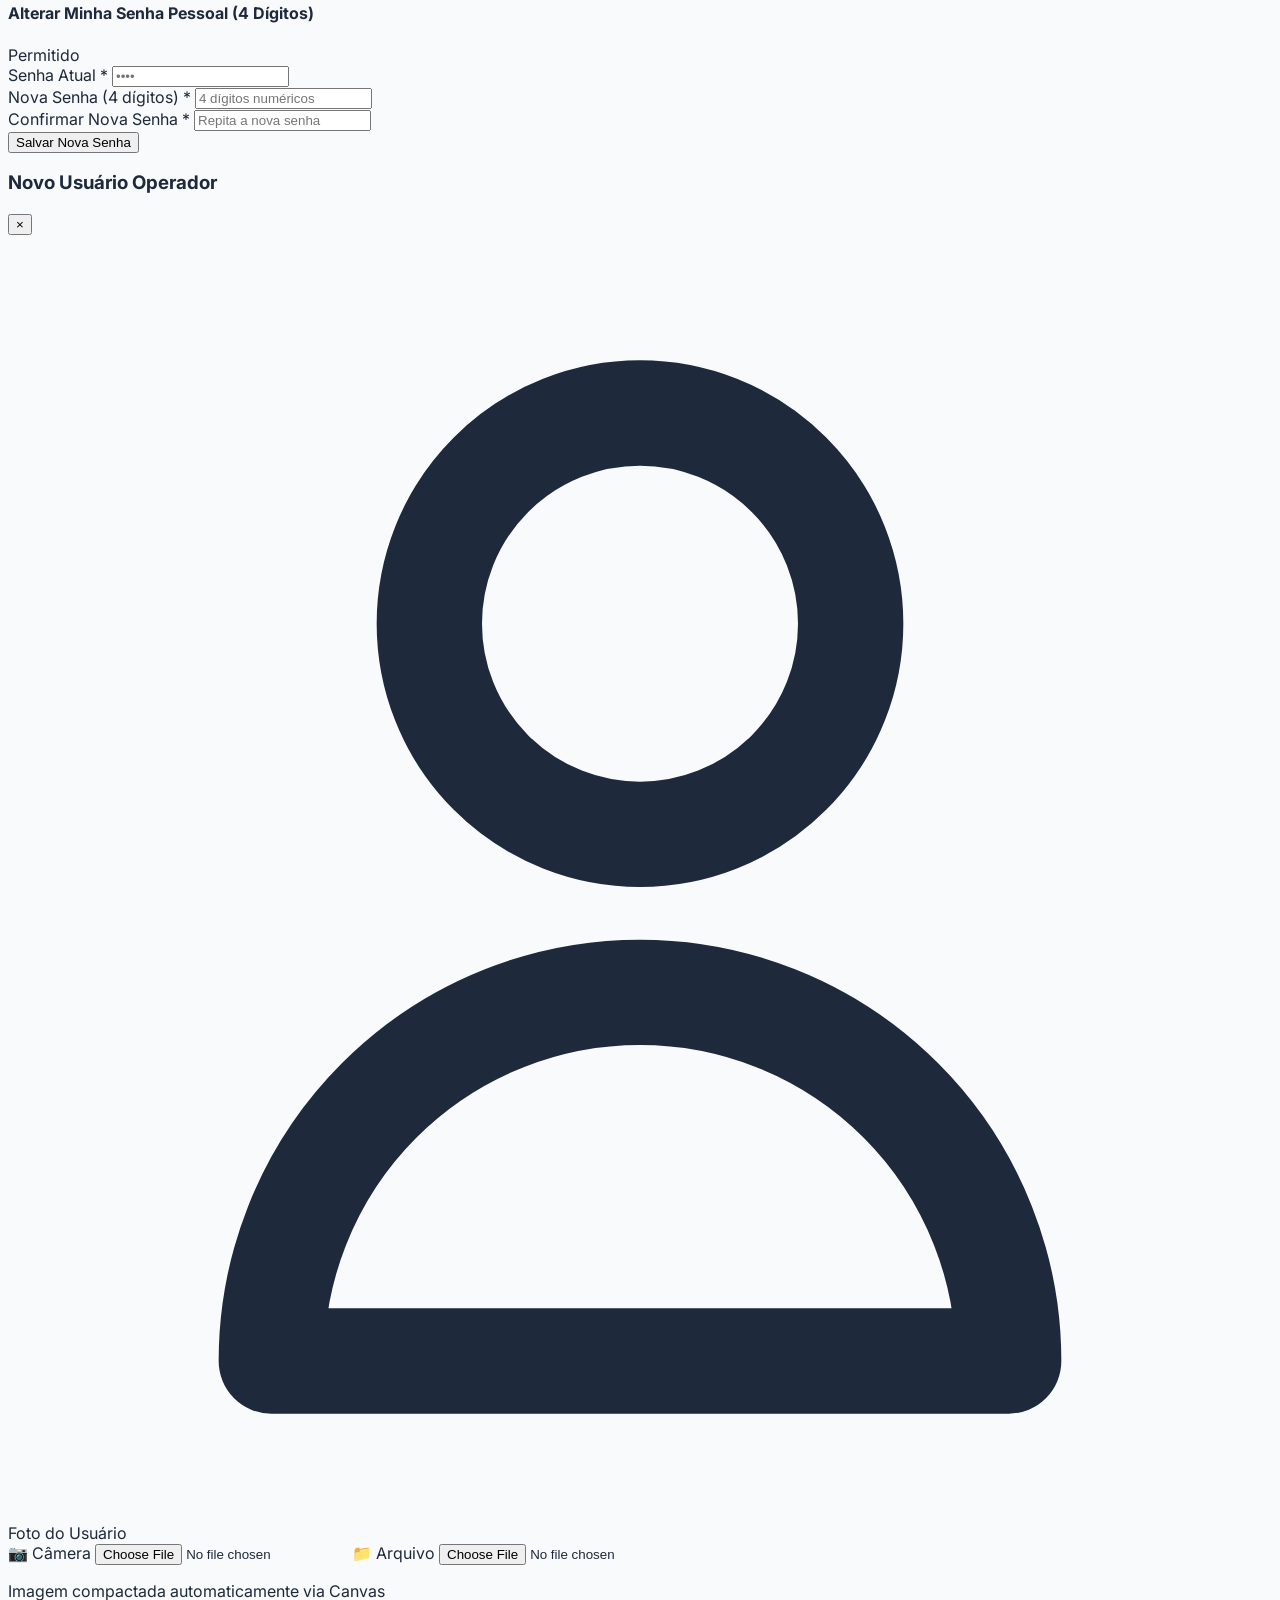
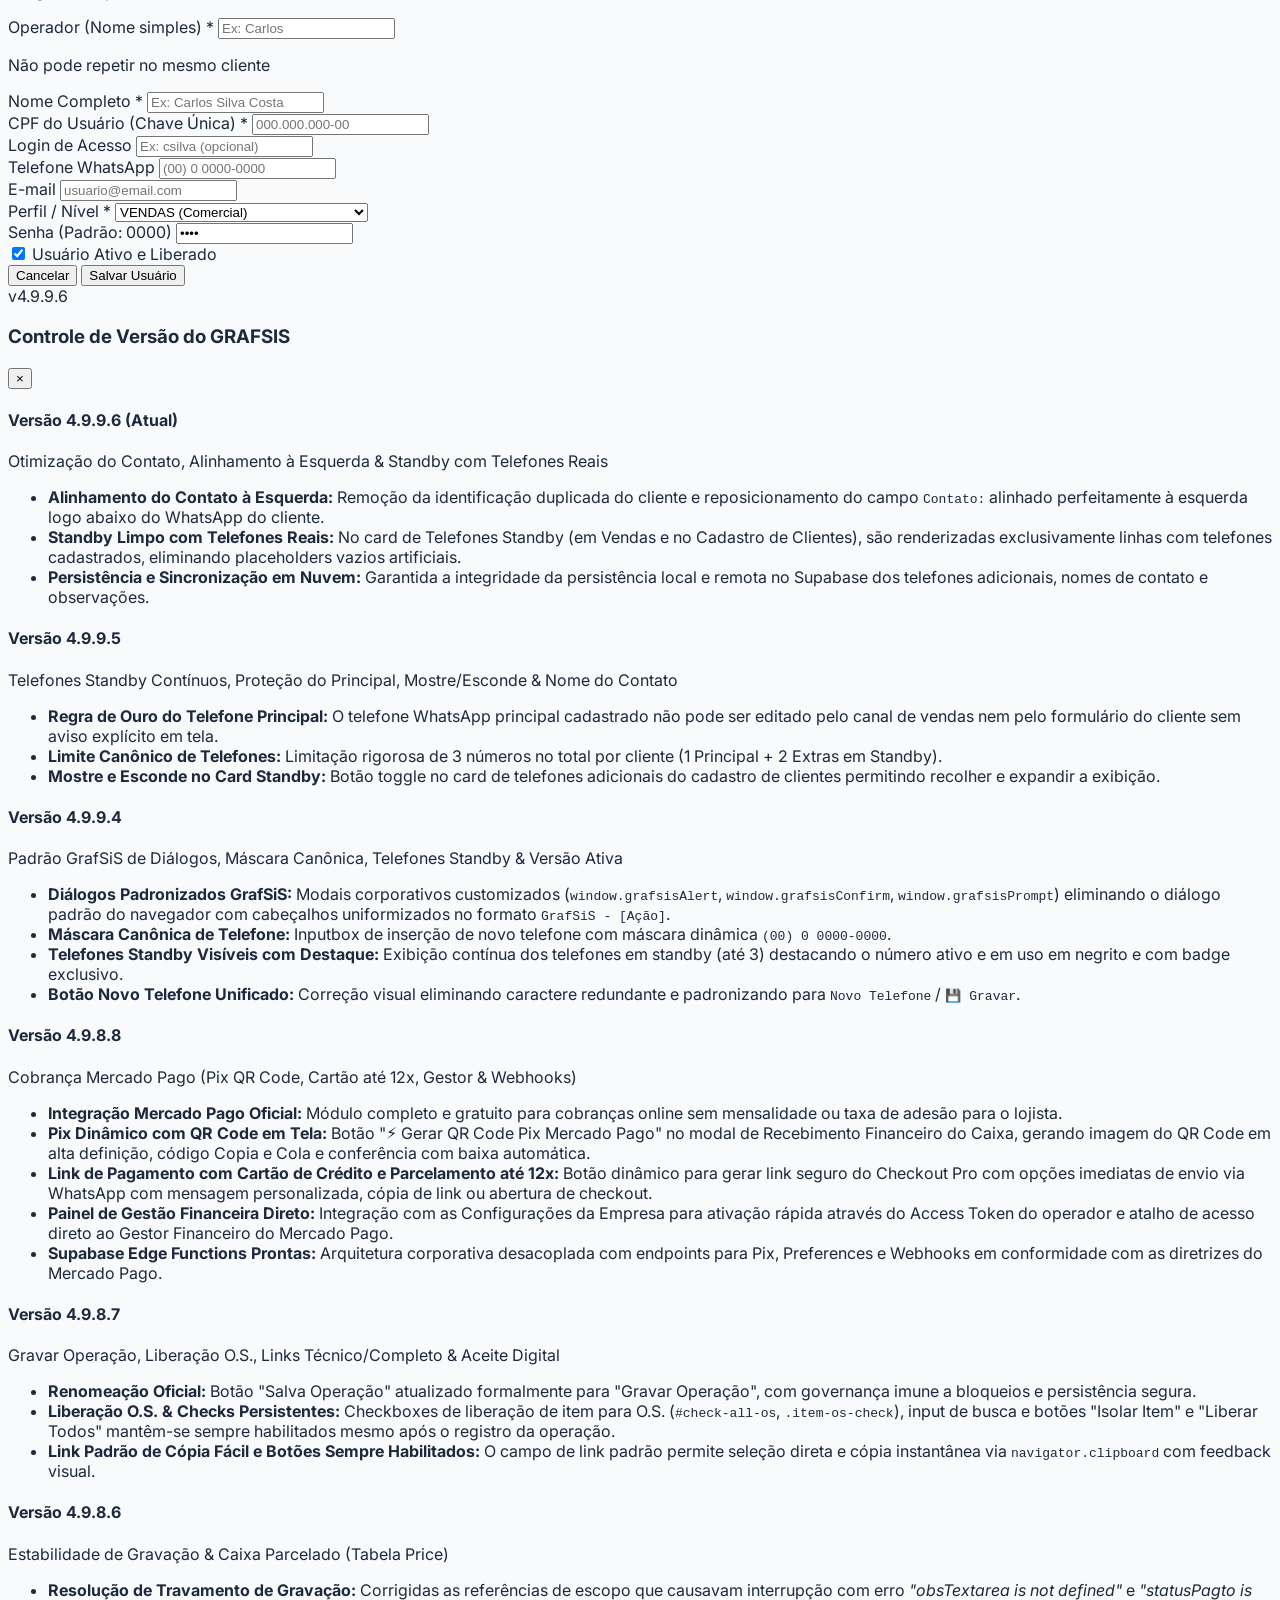
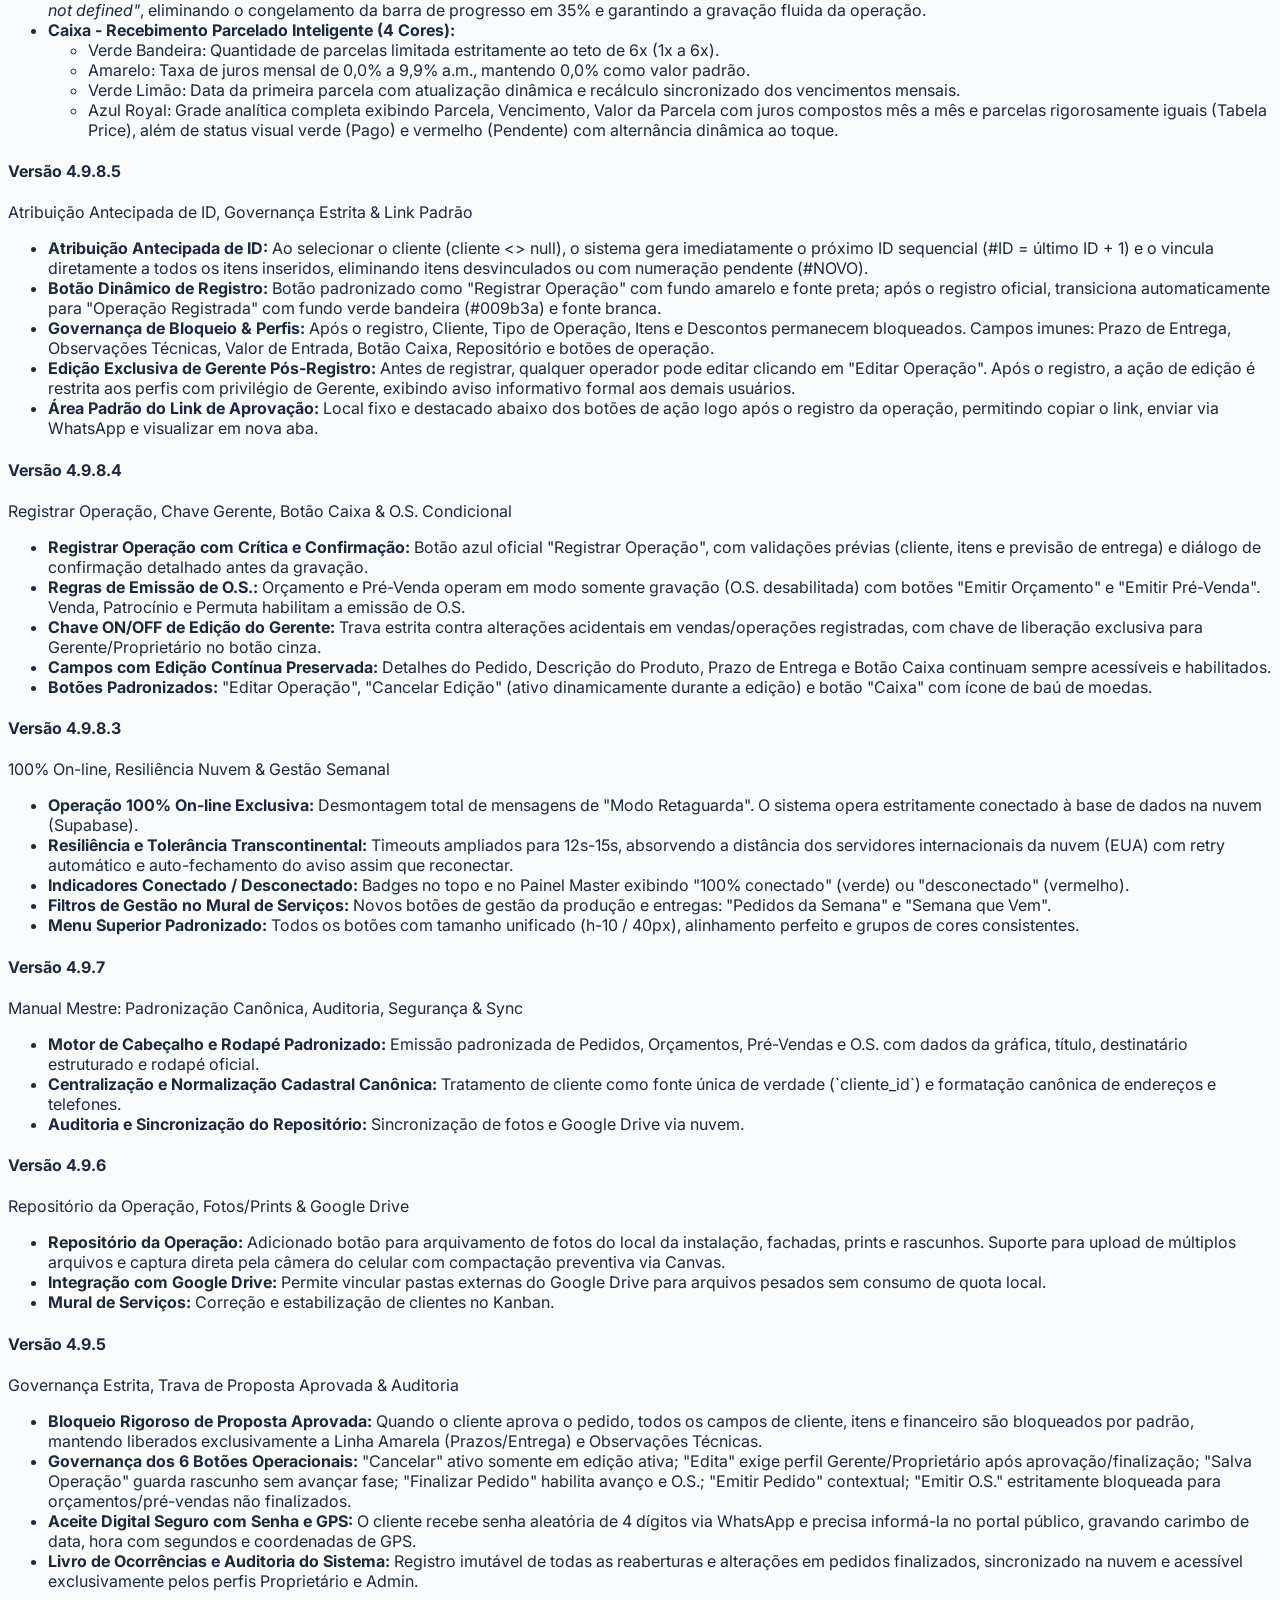
==== commit 542f1ff7: "feat(vendas-standby): alinha contato a esquerda, exibe somente telefones existentes e sincroniza nuv" ====
--- a/index.html
+++ b/index.html
@@ -866,7 +866,7 @@
     <div class="bg-white rounded-2xl shadow-2xl max-w-lg w-full overflow-hidden border border-slate-100">
       <div class="p-6 border-b border-slate-100 flex justify-between items-center bg-slate-50">
         <div class="flex items-center gap-2">
-          <span class="text-xs font-black px-2.5 py-1 bg-blue-600 text-white rounded-lg">v4.9.9.5</span>
+          <span class="text-xs font-black px-2.5 py-1 bg-blue-600 text-white rounded-lg">v4.9.9.6</span>
           <h3 class="text-base font-bold text-slate-800">Controle de Versão do GRAFSIS</h3>
         </div>
         <button onclick="app.closeVersionModal()" class="text-slate-400 hover:text-slate-600 text-xl font-bold">&times;</button>
@@ -874,15 +874,24 @@
       <div class="p-6 space-y-4 max-h-[70vh] overflow-y-auto text-sm text-slate-600">
         <div>
           <div class="flex items-center justify-between mb-1">
-            <h4 class="font-bold text-slate-800">Versão 4.9.9.5 (Atual)</h4>
-            <span class="text-xs text-blue-600 font-bold">Telefones Standby Contínuos, Proteção do Principal, Mostre/Esconde & Nome do Contato</span>
-          </div>
-          <ul class="list-disc list-inside space-y-1 text-xs text-slate-600">
-            <li><strong>Regra de Ouro do Telefone Principal:</strong> O telefone WhatsApp principal cadastrado não pode ser editado pelo canal de vendas nem pelo formulário do cliente sem aviso explícito em tela; o campo permanece protegido em modo somente leitura com aviso informativo.</li>
-            <li><strong>Limite Canônico de Telefones:</strong> Limitação rigorosa de 3 números no total por cliente (1 Principal + 2 Extras em Standby) com validação impeditiva ao atingir a cota.</li>
+            <h4 class="font-bold text-slate-800">Versão 4.9.9.6 (Atual)</h4>
+            <span class="text-xs text-blue-600 font-bold">Otimização do Contato, Alinhamento à Esquerda & Standby com Telefones Reais</span>
+          </div>
+          <ul class="list-disc list-inside space-y-1 text-xs text-slate-600">
+            <li><strong>Alinhamento do Contato à Esquerda:</strong> Remoção da identificação duplicada do cliente e reposicionamento do campo <code>Contato:</code> alinhado perfeitamente à esquerda logo abaixo do WhatsApp do cliente.</li>
+            <li><strong>Standby Limpo com Telefones Reais:</strong> No card de Telefones Standby (em Vendas e no Cadastro de Clientes), são renderizadas exclusivamente linhas com telefones cadastrados, eliminando placeholders vazios artificiais.</li>
+            <li><strong>Persistência e Sincronização em Nuvem:</strong> Garantida a integridade da persistência local e remota no Supabase dos telefones adicionais, nomes de contato e observações.</li>
+          </ul>
+        </div>
+        <div class="border-t border-slate-100 pt-3">
+          <div class="flex items-center justify-between mb-1">
+            <h4 class="font-bold text-slate-800">Versão 4.9.9.5</h4>
+            <span class="text-xs text-slate-400 font-bold">Telefones Standby Contínuos, Proteção do Principal, Mostre/Esconde & Nome do Contato</span>
+          </div>
+          <ul class="list-disc list-inside space-y-1 text-xs text-slate-600">
+            <li><strong>Regra de Ouro do Telefone Principal:</strong> O telefone WhatsApp principal cadastrado não pode ser editado pelo canal de vendas nem pelo formulário do cliente sem aviso explícito em tela.</li>
+            <li><strong>Limite Canônico de Telefones:</strong> Limitação rigorosa de 3 números no total por cliente (1 Principal + 2 Extras em Standby).</li>
             <li><strong>Mostre e Esconde no Card Standby:</strong> Botão toggle no card de telefones adicionais do cadastro de clientes permitindo recolher e expandir a exibição.</li>
-            <li><strong>Telefones Standby Contínuos com Badge 'Em Uso':</strong> No quadro de aprovação de vendas, todas as 3 linhas permanecem visíveis; ao clicar para destacar um número, ele é promovido ao WhatsApp ativo mantendo-se presente na lista com a badge <em>EM USO</em>.</li>
-            <li><strong>Identificação e Nome do Contato:</strong> Campo de nome do contato integrado ao diálogo GrafSiS de novo telefone; quando o telefone ativo for o principal, exibe automaticamente <em>CONTATO PREFERENCIAL</em>.</li>
           </ul>
         </div>
         <div class="border-t border-slate-100 pt-3">
@@ -1117,18 +1126,18 @@
     </div>
   </div>
 
-  <!-- Scripts da Aplicação (Cache-busting v4.9.9.5) -->
-  <script src="js/config.js?v=4.9.9.5"></script>
-  <script src="js/auth.js?v=4.9.9.5"></script>
-  <script src="js/store.js?v=4.9.9.5"></script>
-  <script src="js/clients.js?v=4.9.9.5"></script>
-  <script src="js/suppliers.js?v=4.9.9.5"></script>
-  <script src="js/products.js?v=4.9.9.5"></script>
-  <script src="js/sales.js?v=4.9.9.5"></script>
-  <script src="js/production.js?v=4.9.9.5"></script>
-  <script src="js/finance.js?v=4.9.9.5"></script>
-  <script src="js/mercadopago.js?v=4.9.9.5"></script>
-  <script src="js/newsticker.js?v=4.9.9.5"></script>
-  <script src="js/app.js?v=4.9.9.5"></script>
+  <!-- Scripts da Aplicação (Cache-busting v4.9.9.6) -->
+  <script src="js/config.js?v=4.9.9.6"></script>
+  <script src="js/auth.js?v=4.9.9.6"></script>
+  <script src="js/store.js?v=4.9.9.6"></script>
+  <script src="js/clients.js?v=4.9.9.6"></script>
+  <script src="js/suppliers.js?v=4.9.9.6"></script>
+  <script src="js/products.js?v=4.9.9.6"></script>
+  <script src="js/sales.js?v=4.9.9.6"></script>
+  <script src="js/production.js?v=4.9.9.6"></script>
+  <script src="js/finance.js?v=4.9.9.6"></script>
+  <script src="js/mercadopago.js?v=4.9.9.6"></script>
+  <script src="js/newsticker.js?v=4.9.9.6"></script>
+  <script src="js/app.js?v=4.9.9.6"></script>
 </body>
 </html>
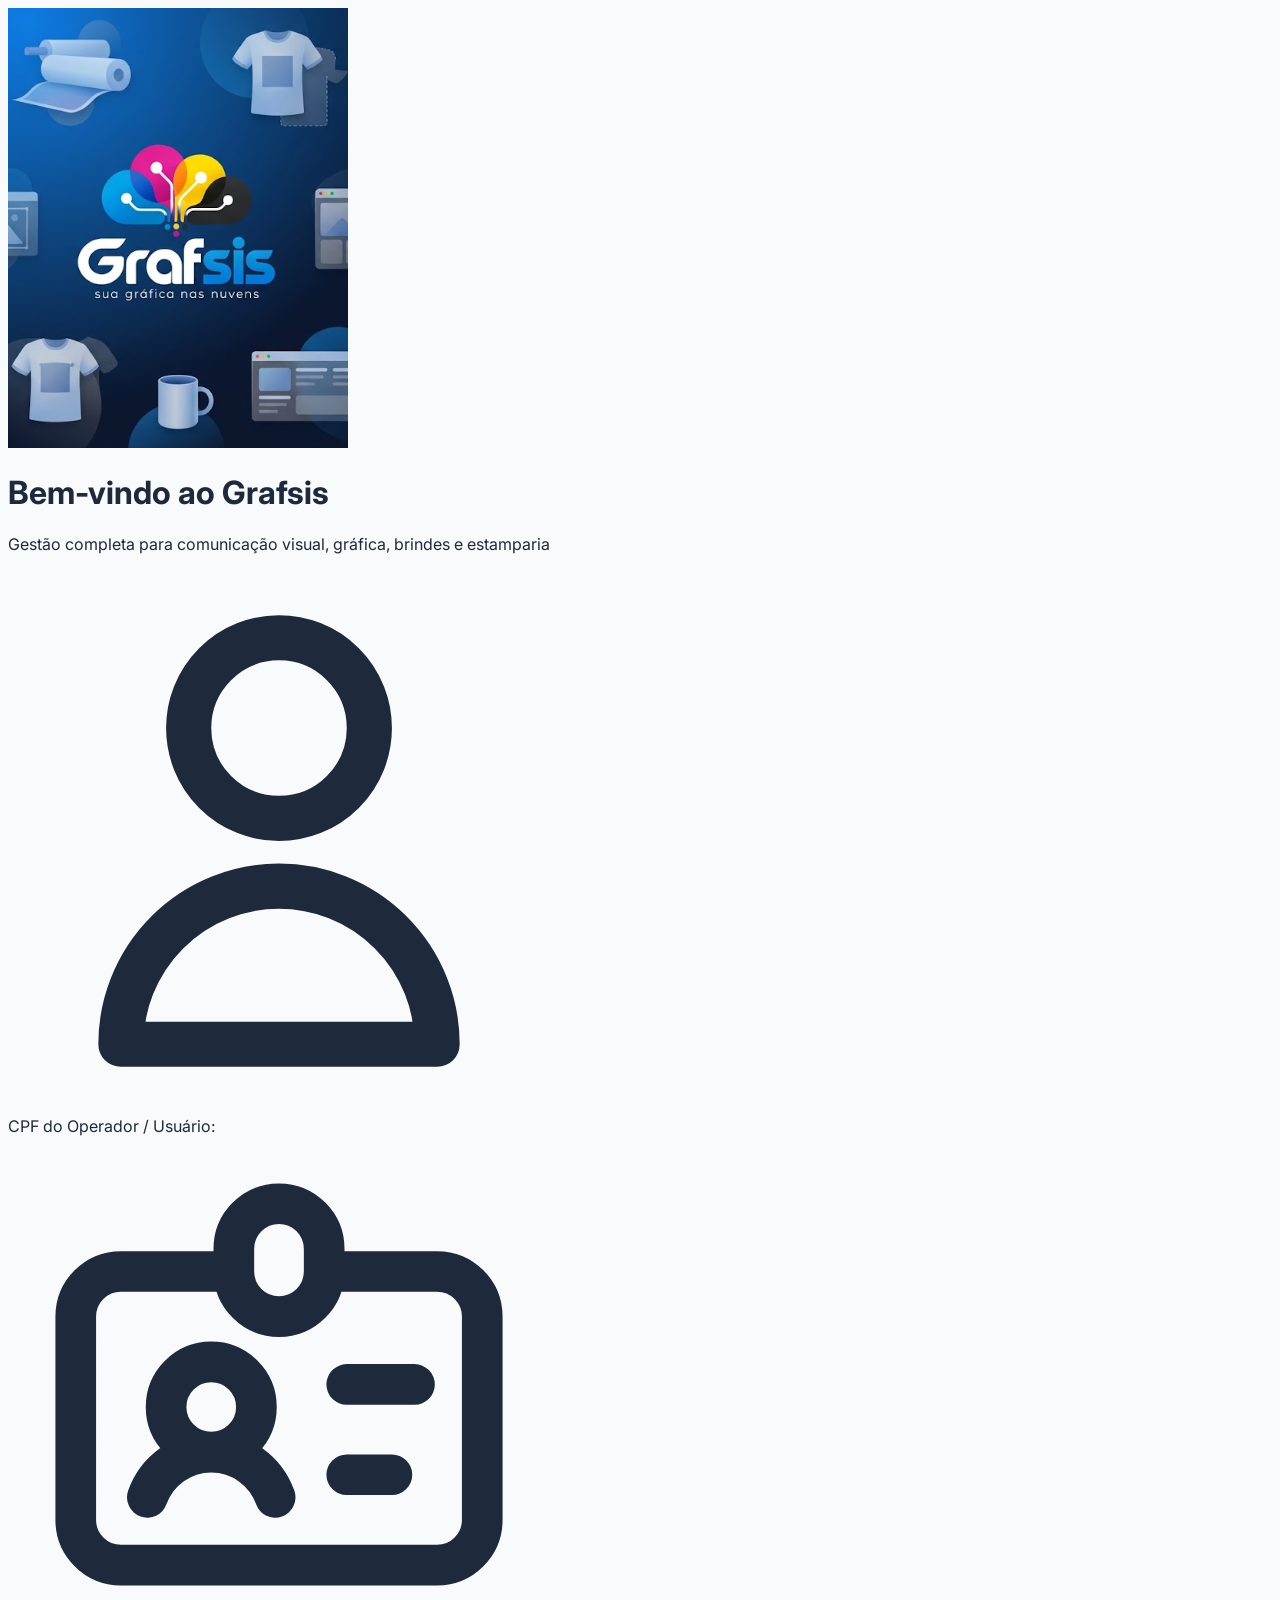
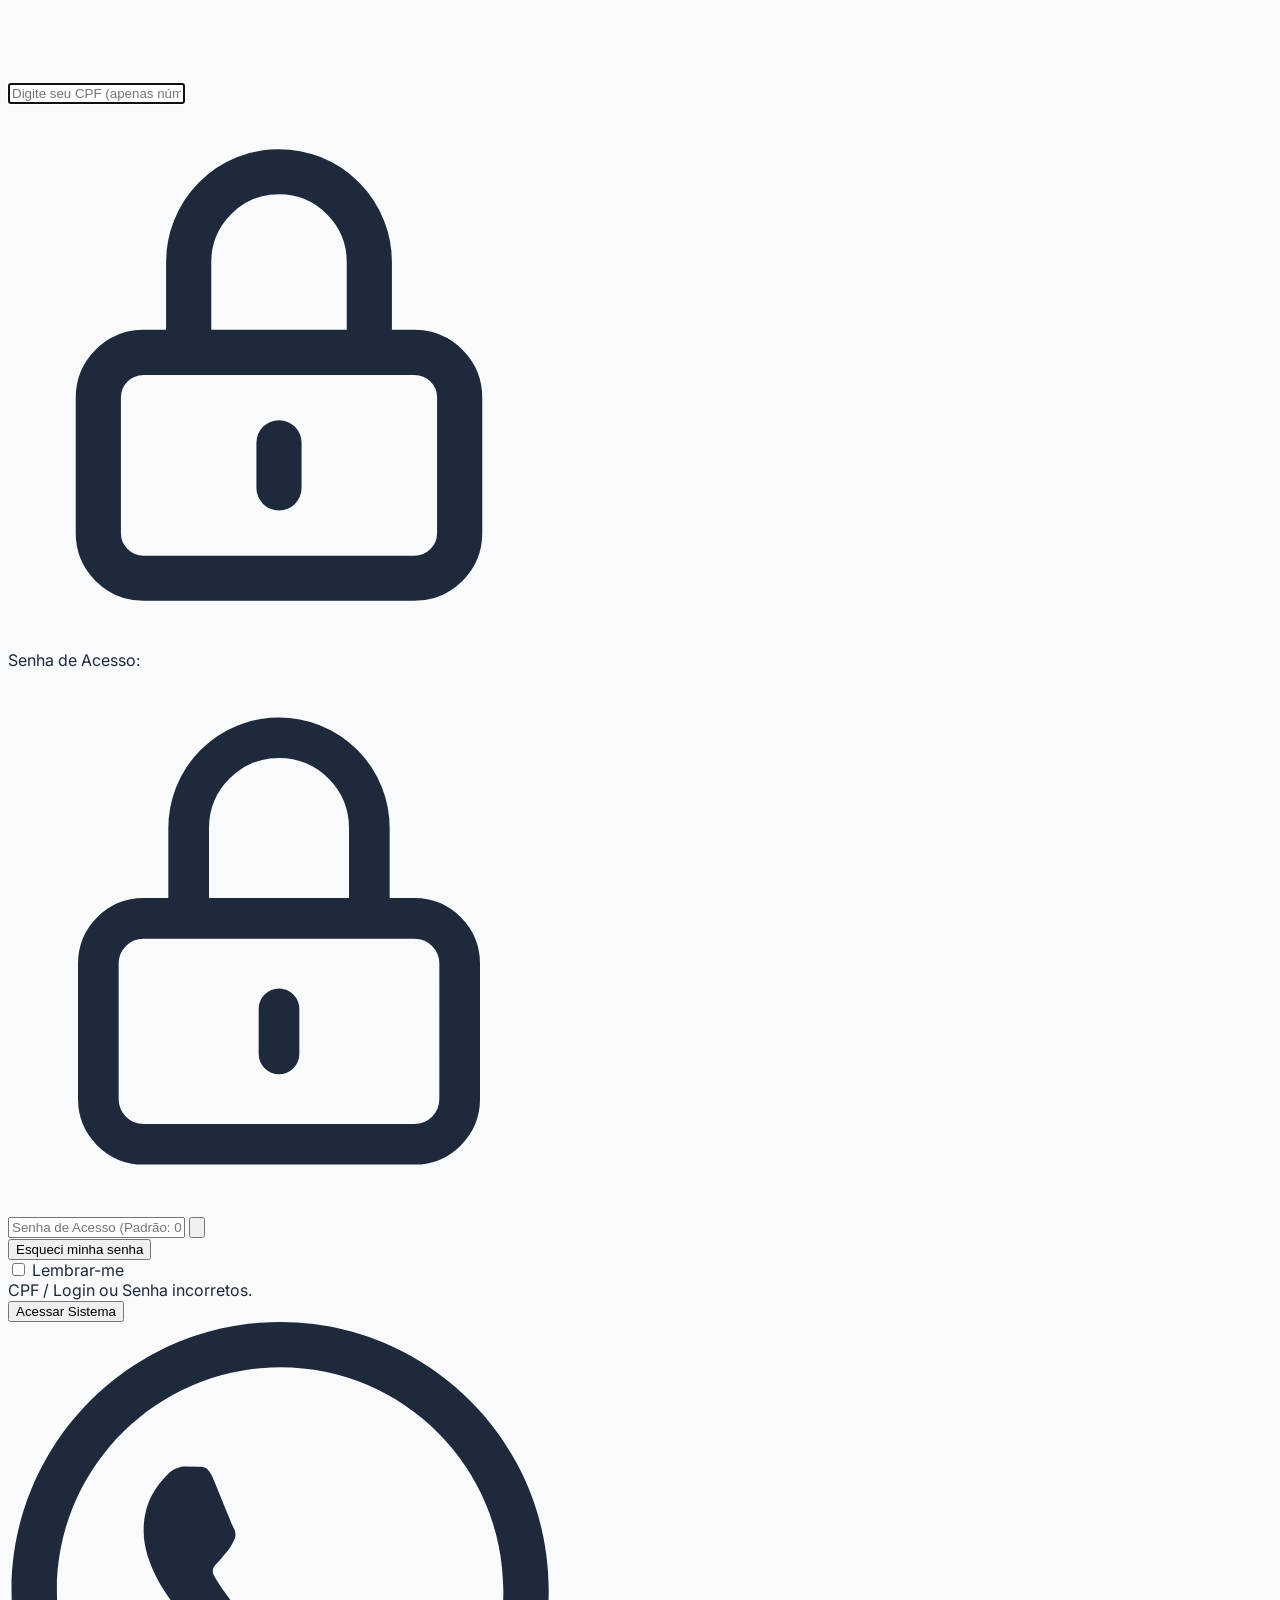
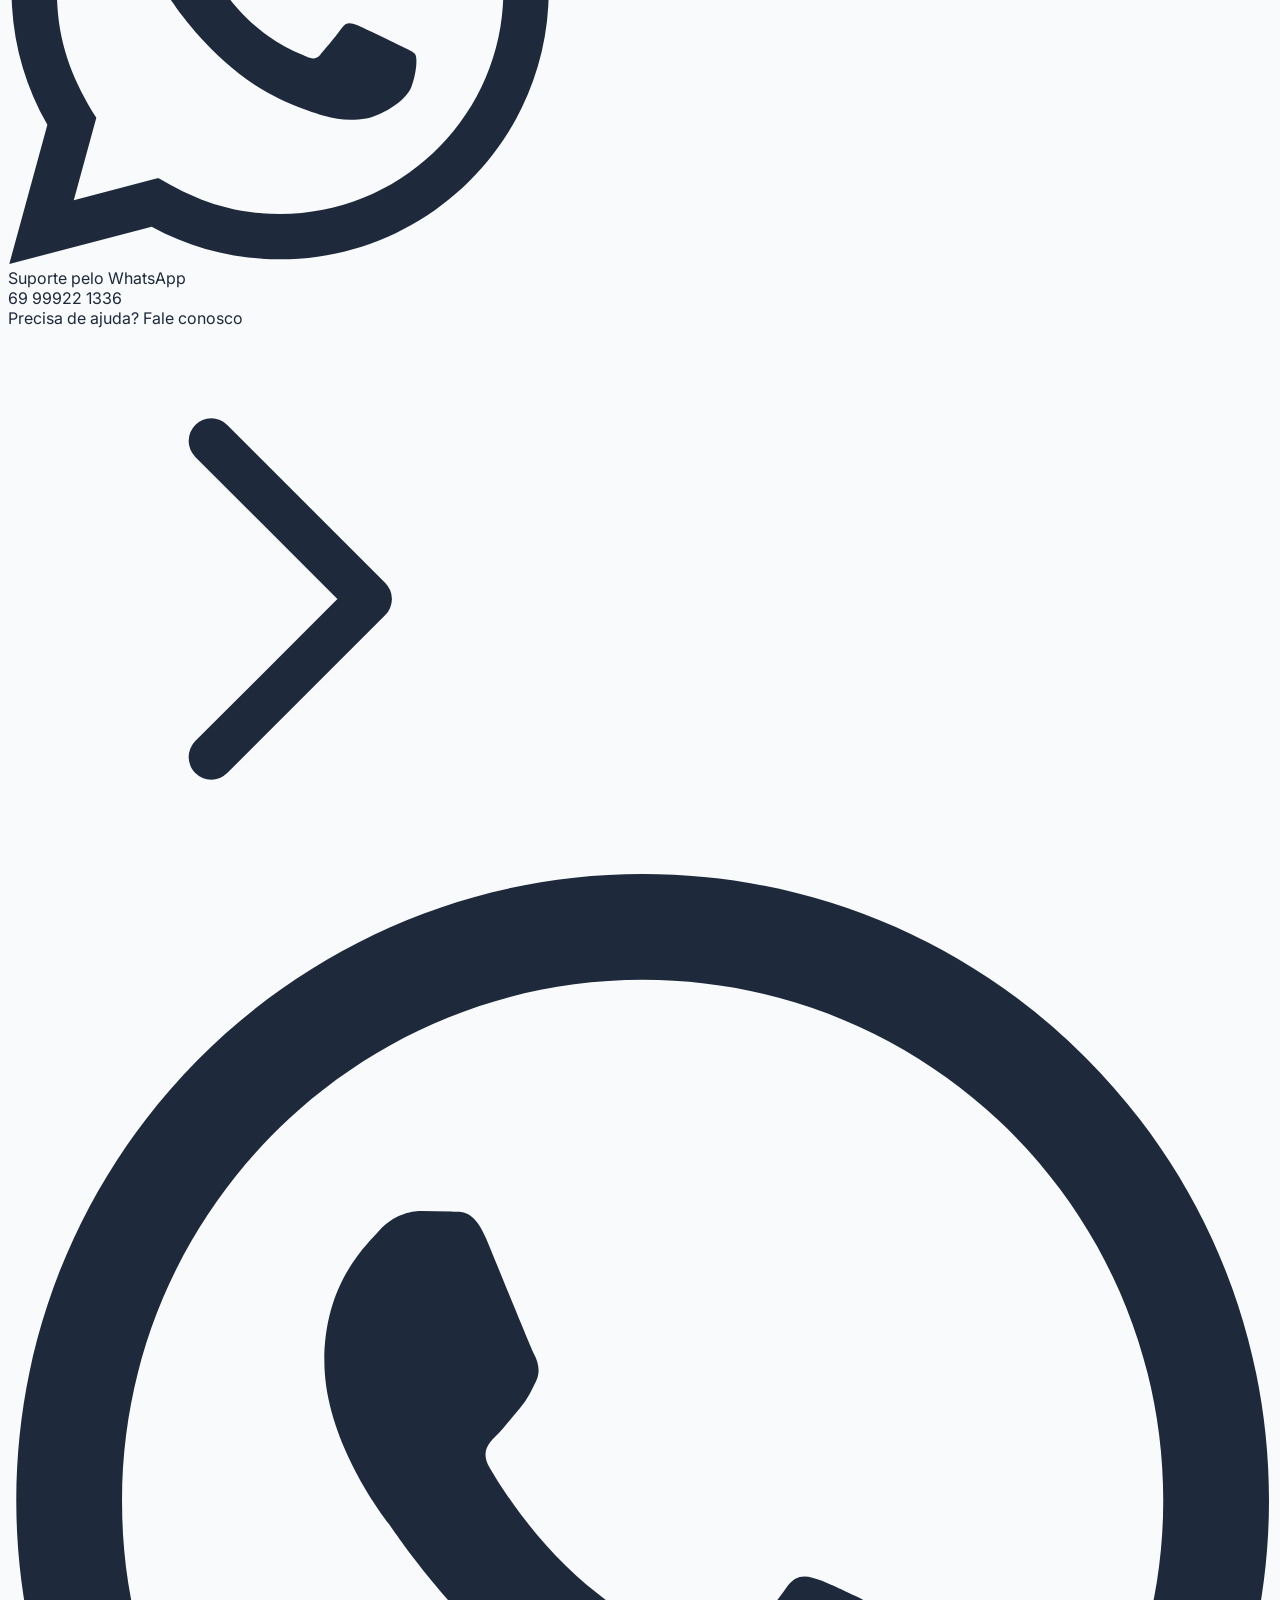
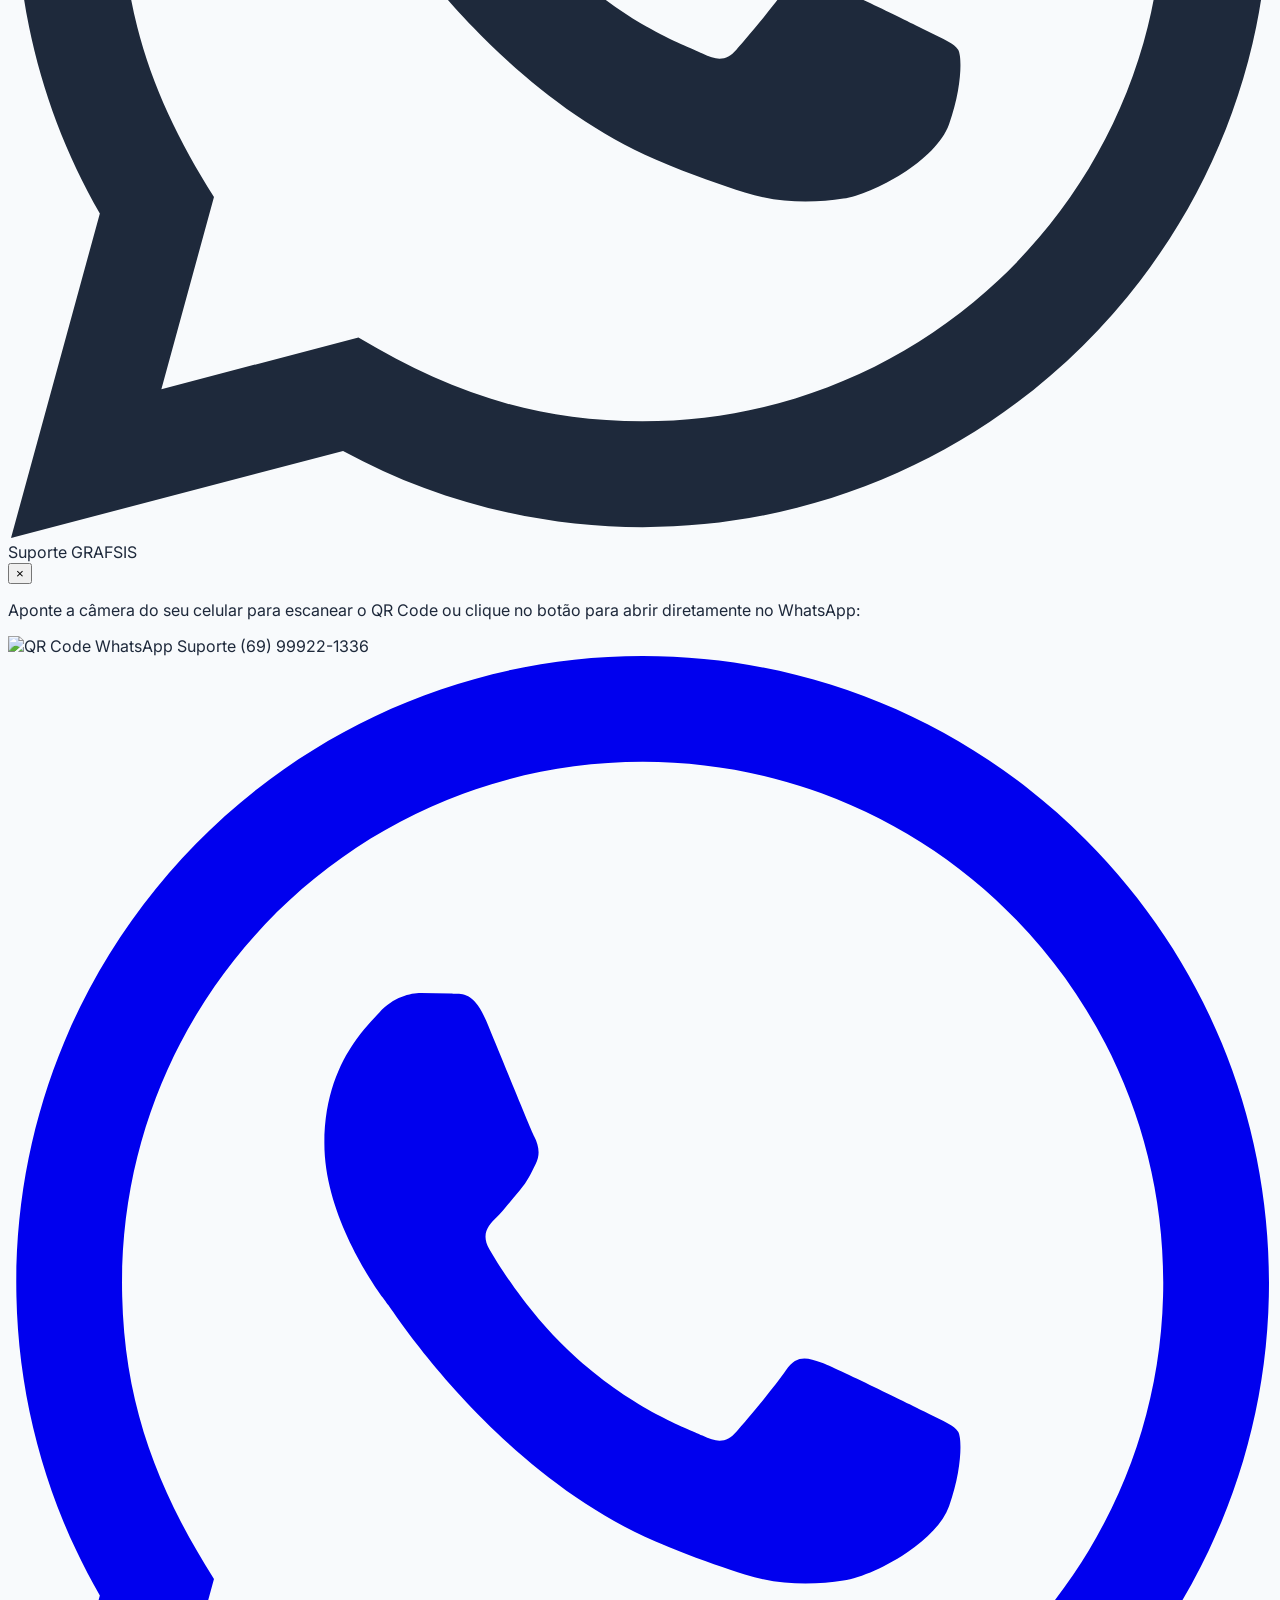
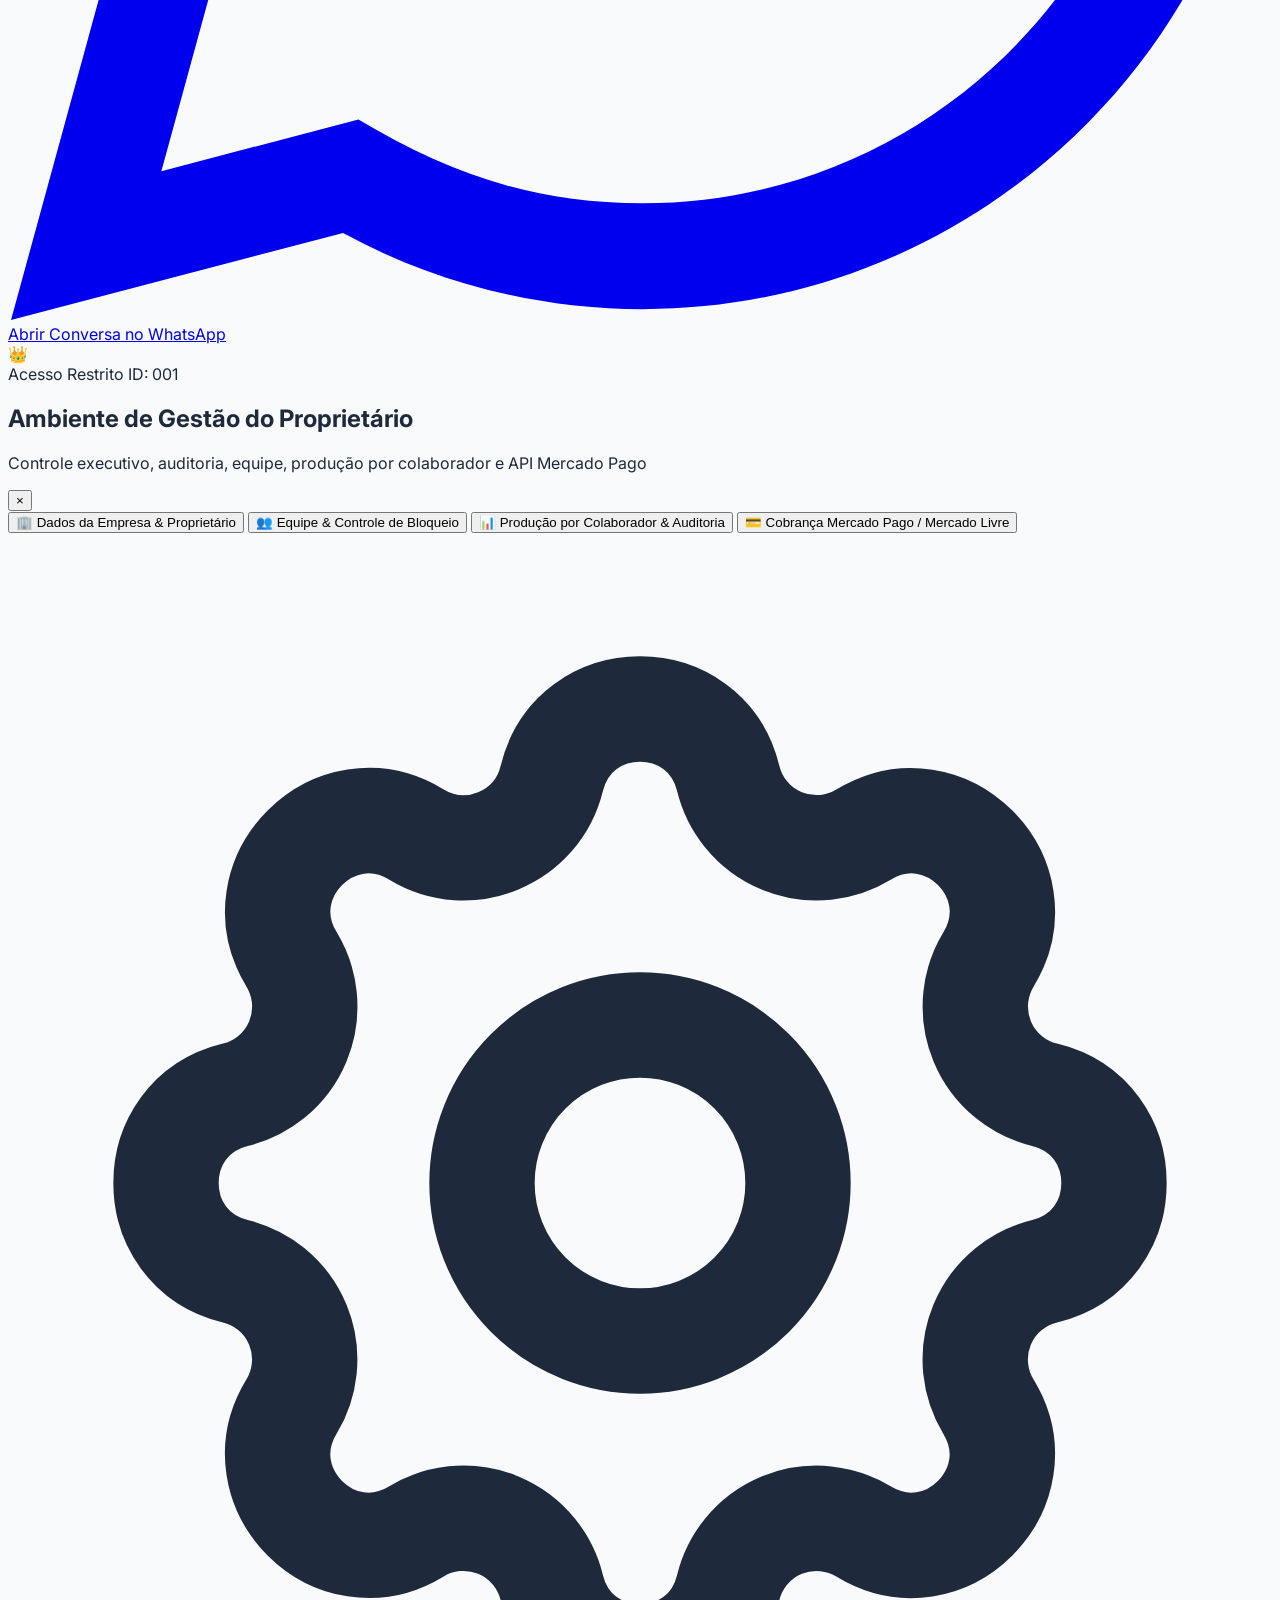
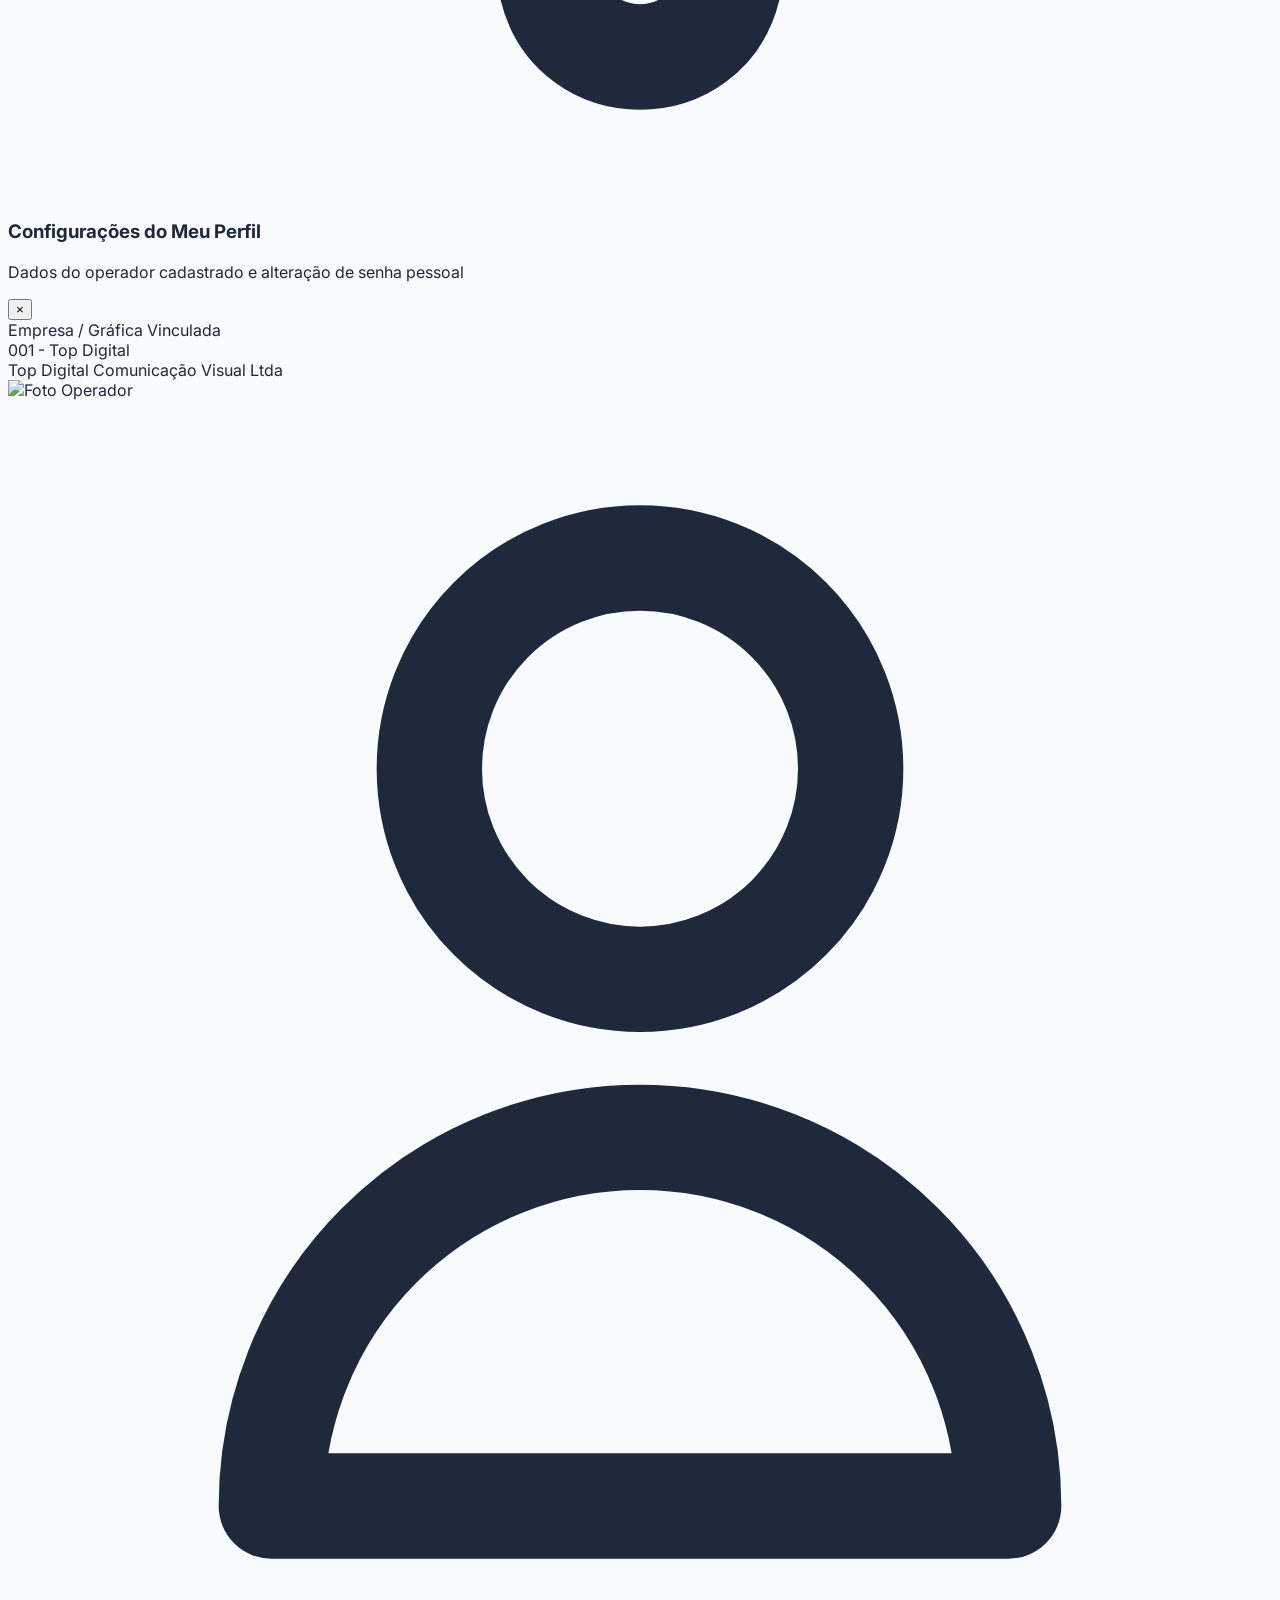
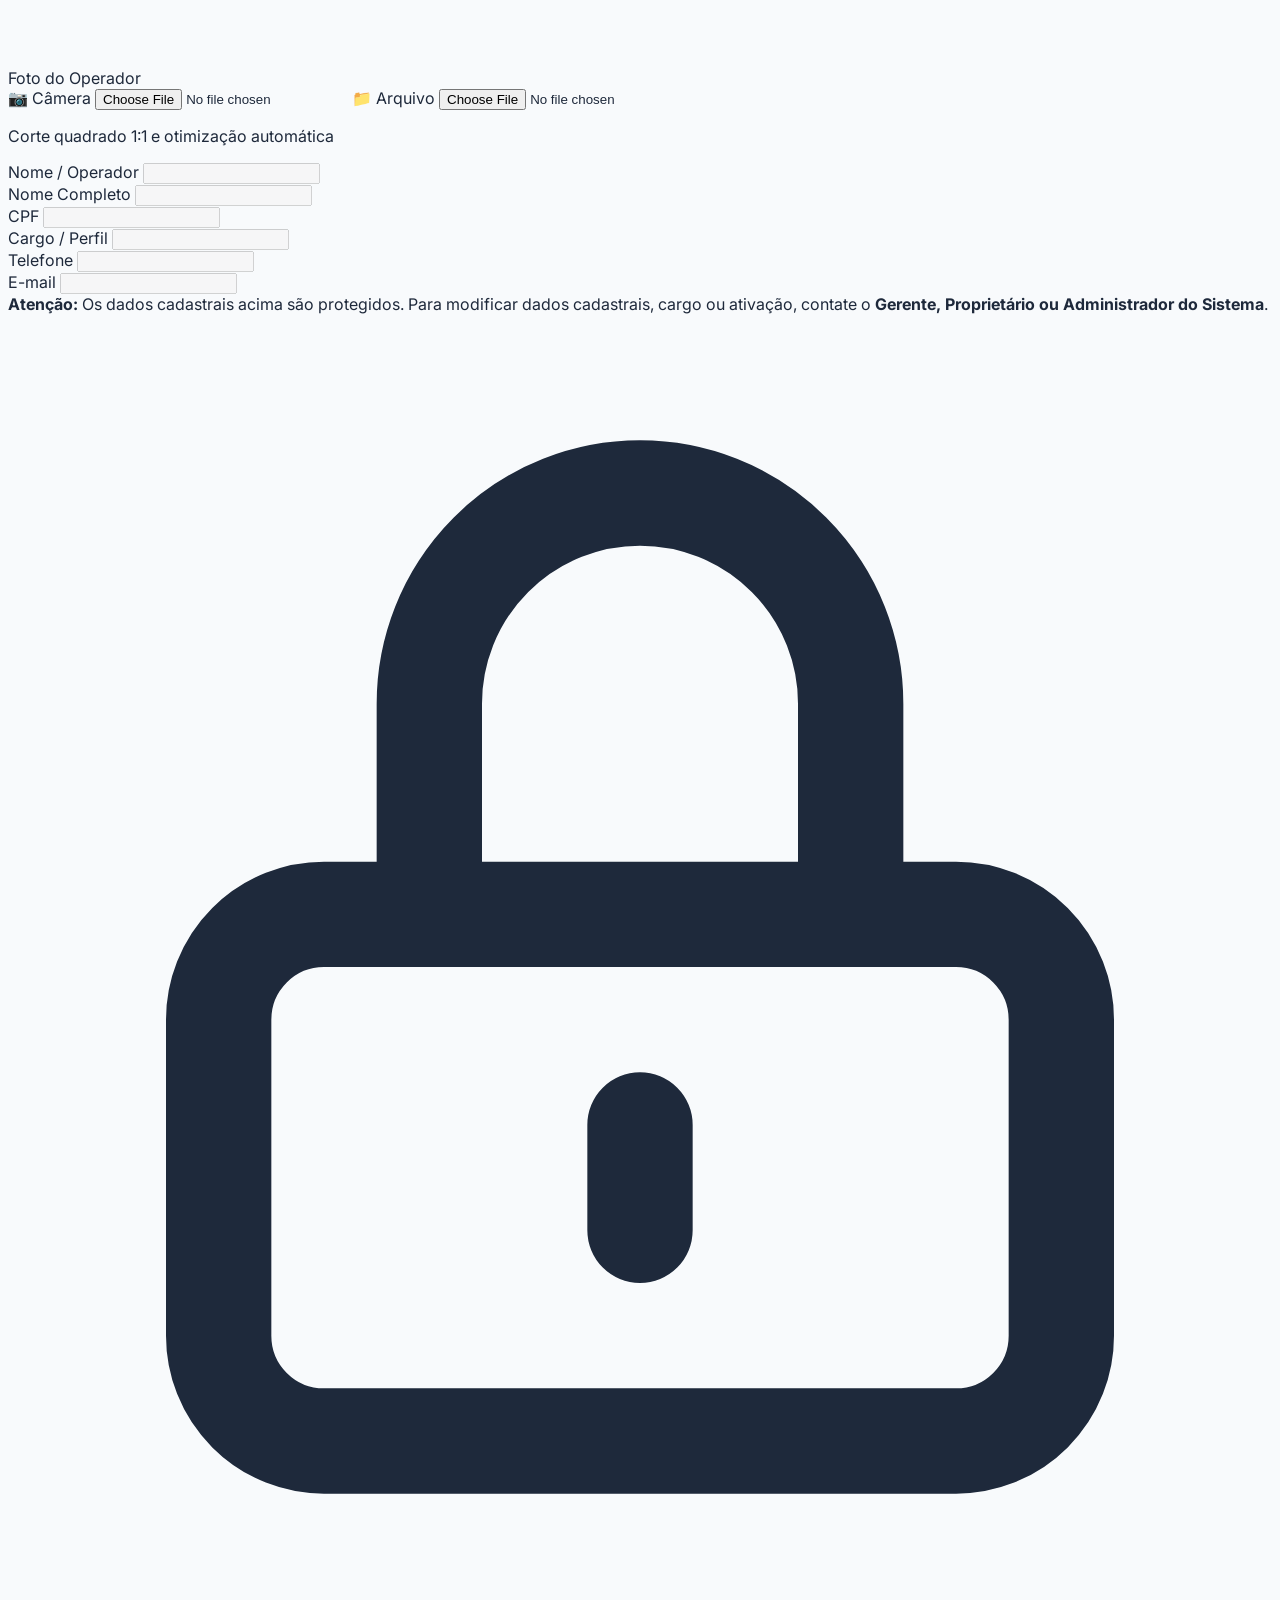
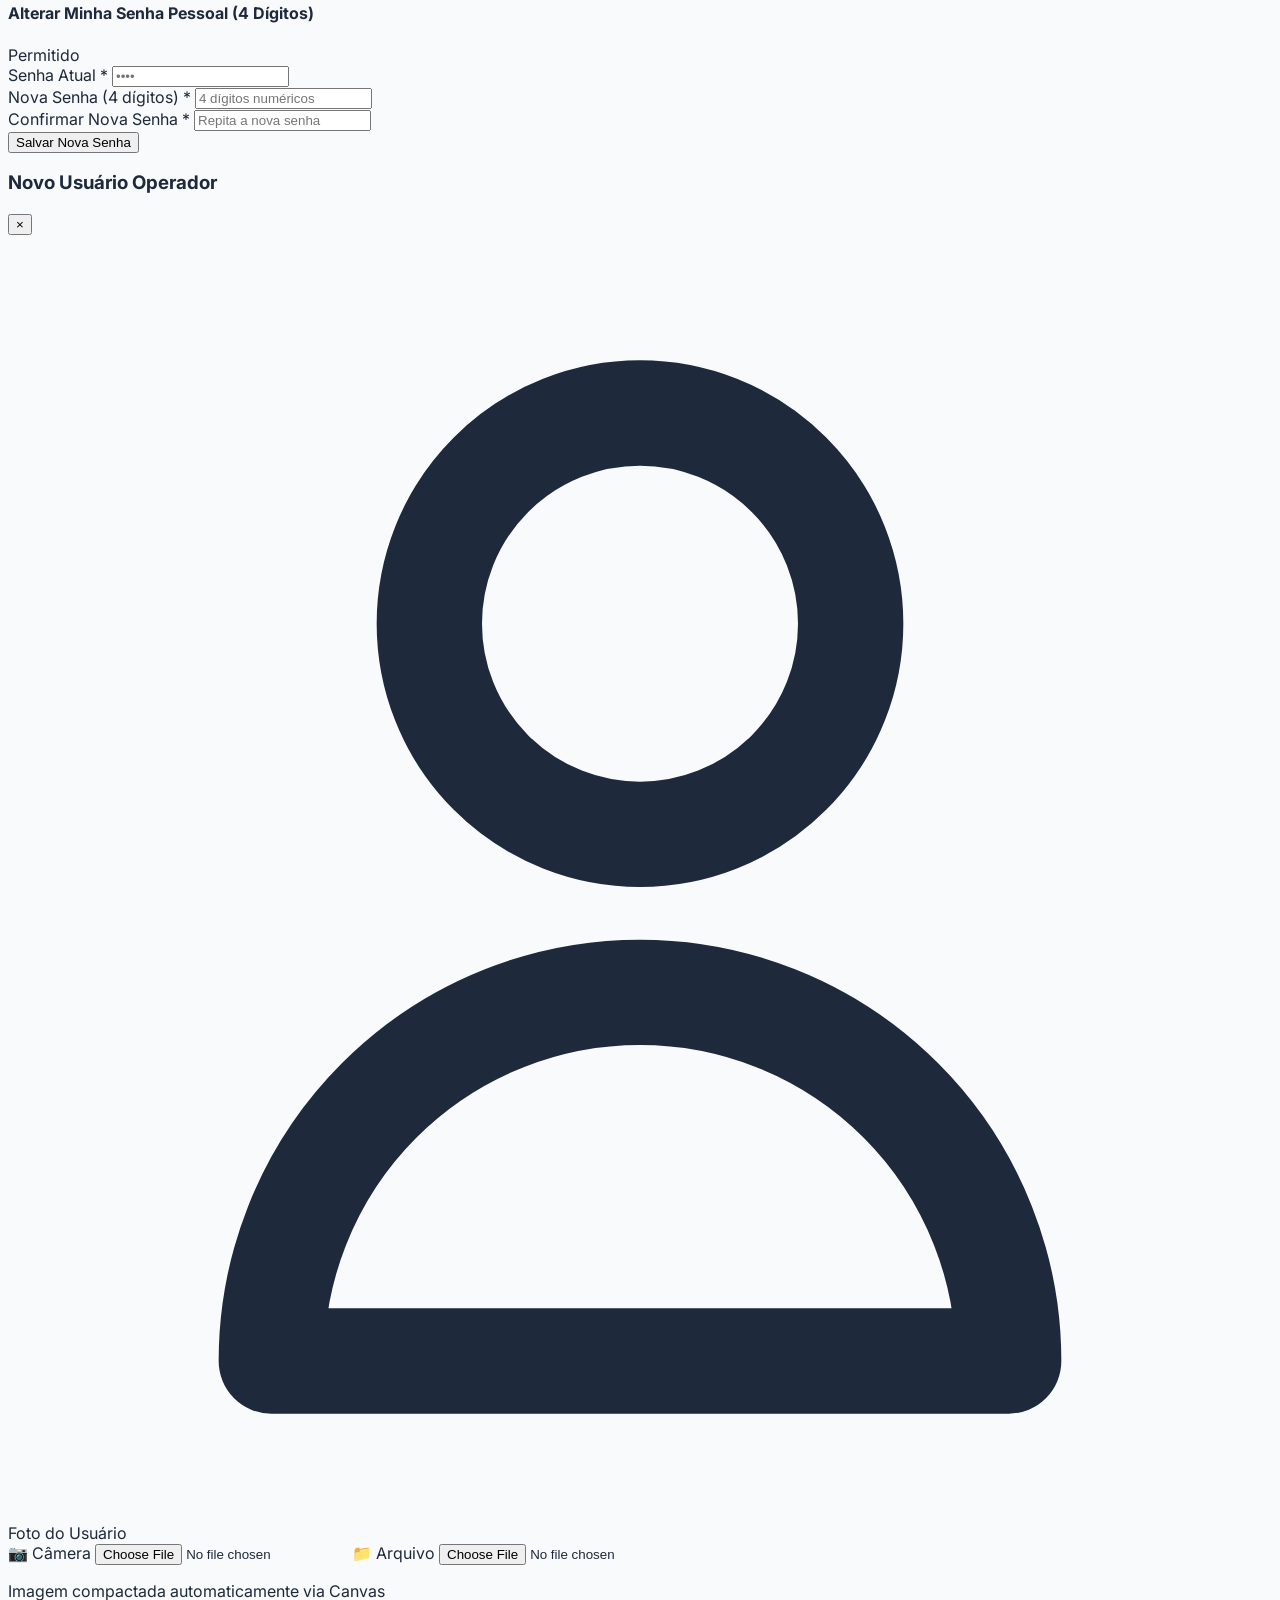
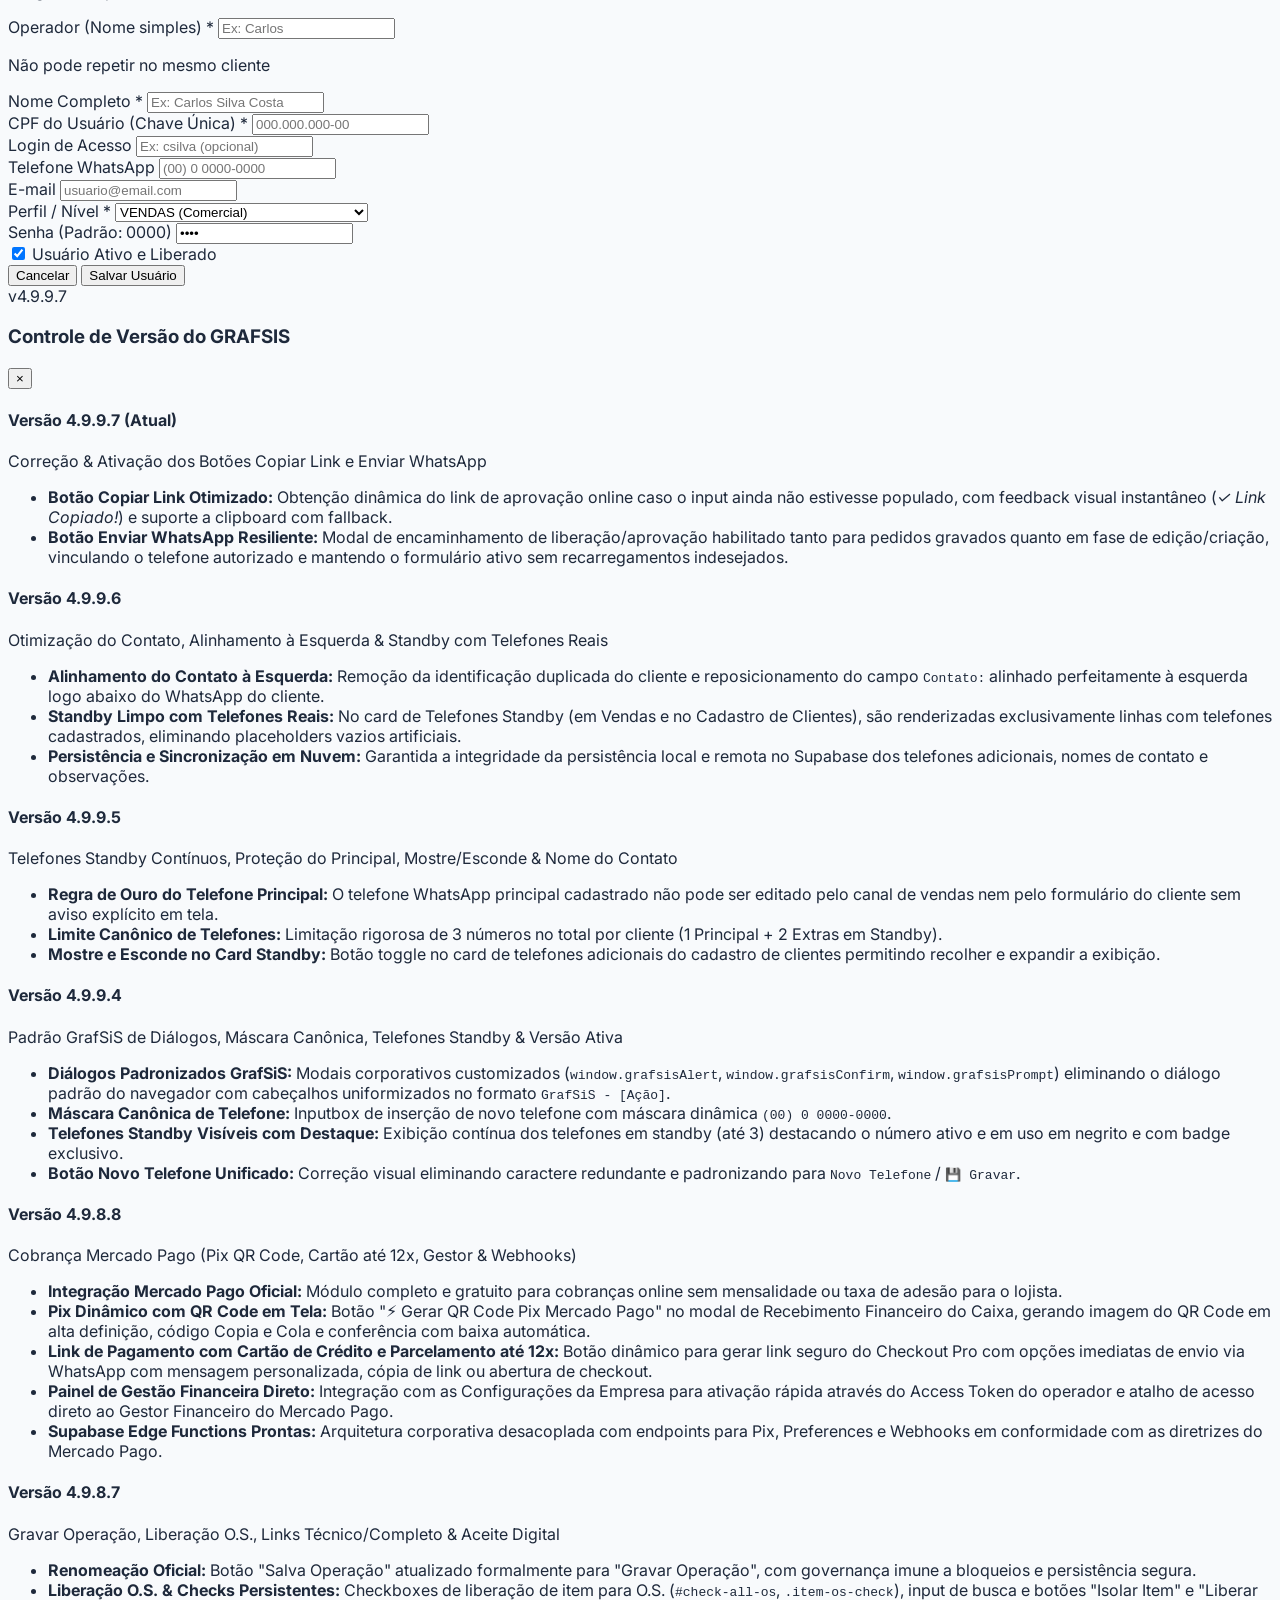
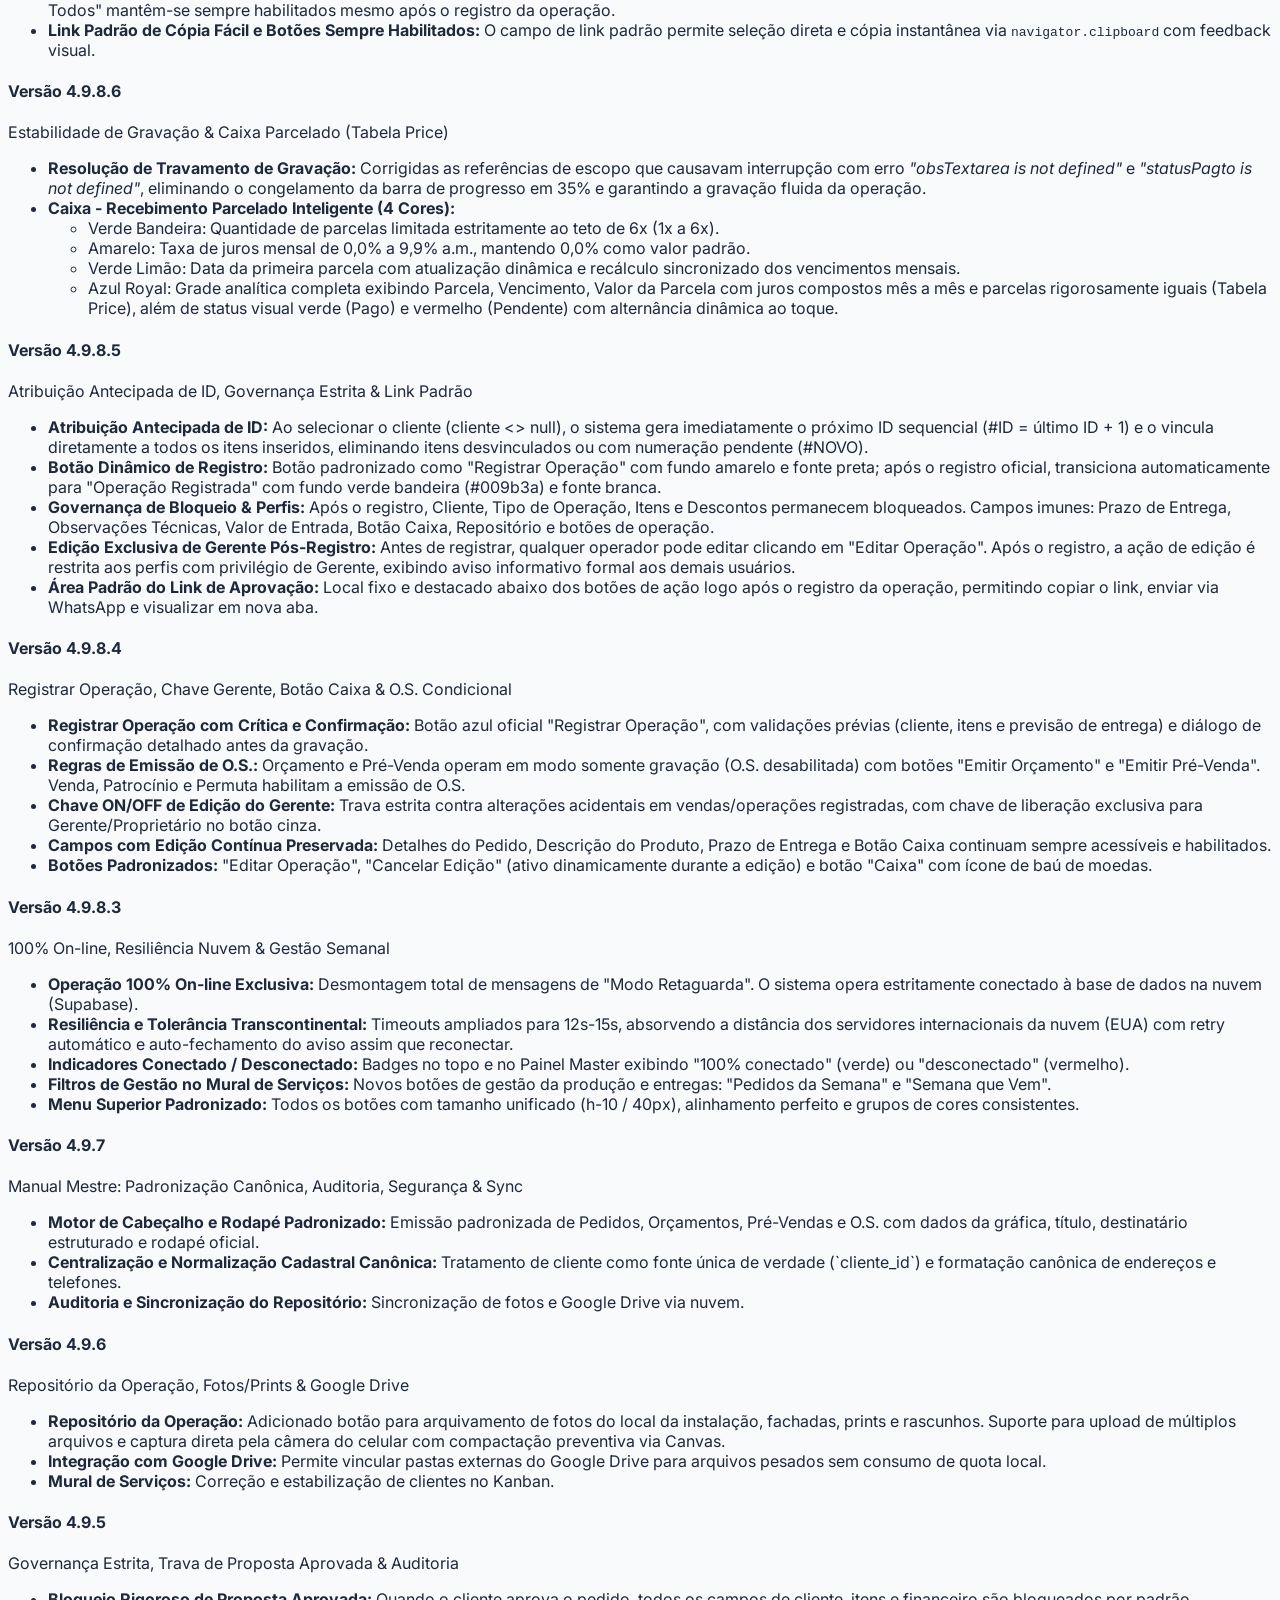
==== commit 505aed3d: "fix(vendas-aprovacao): corrige acao dos botoes copiar link e enviar whatsapp v4.9.9.7" ====
--- a/index.html
+++ b/index.html
@@ -866,7 +866,7 @@
     <div class="bg-white rounded-2xl shadow-2xl max-w-lg w-full overflow-hidden border border-slate-100">
       <div class="p-6 border-b border-slate-100 flex justify-between items-center bg-slate-50">
         <div class="flex items-center gap-2">
-          <span class="text-xs font-black px-2.5 py-1 bg-blue-600 text-white rounded-lg">v4.9.9.6</span>
+          <span class="text-xs font-black px-2.5 py-1 bg-blue-600 text-white rounded-lg">v4.9.9.7</span>
           <h3 class="text-base font-bold text-slate-800">Controle de Versão do GRAFSIS</h3>
         </div>
         <button onclick="app.closeVersionModal()" class="text-slate-400 hover:text-slate-600 text-xl font-bold">&times;</button>
@@ -874,8 +874,18 @@
       <div class="p-6 space-y-4 max-h-[70vh] overflow-y-auto text-sm text-slate-600">
         <div>
           <div class="flex items-center justify-between mb-1">
-            <h4 class="font-bold text-slate-800">Versão 4.9.9.6 (Atual)</h4>
-            <span class="text-xs text-blue-600 font-bold">Otimização do Contato, Alinhamento à Esquerda & Standby com Telefones Reais</span>
+            <h4 class="font-bold text-slate-800">Versão 4.9.9.7 (Atual)</h4>
+            <span class="text-xs text-blue-600 font-bold">Correção & Ativação dos Botões Copiar Link e Enviar WhatsApp</span>
+          </div>
+          <ul class="list-disc list-inside space-y-1 text-xs text-slate-600">
+            <li><strong>Botão Copiar Link Otimizado:</strong> Obtenção dinâmica do link de aprovação online caso o input ainda não estivesse populado, com feedback visual instantâneo (<em>✓ Link Copiado!</em>) e suporte a clipboard com fallback.</li>
+            <li><strong>Botão Enviar WhatsApp Resiliente:</strong> Modal de encaminhamento de liberação/aprovação habilitado tanto para pedidos gravados quanto em fase de edição/criação, vinculando o telefone autorizado e mantendo o formulário ativo sem recarregamentos indesejados.</li>
+          </ul>
+        </div>
+        <div class="border-t border-slate-100 pt-3">
+          <div class="flex items-center justify-between mb-1">
+            <h4 class="font-bold text-slate-800">Versão 4.9.9.6</h4>
+            <span class="text-xs text-slate-400 font-bold">Otimização do Contato, Alinhamento à Esquerda & Standby com Telefones Reais</span>
           </div>
           <ul class="list-disc list-inside space-y-1 text-xs text-slate-600">
             <li><strong>Alinhamento do Contato à Esquerda:</strong> Remoção da identificação duplicada do cliente e reposicionamento do campo <code>Contato:</code> alinhado perfeitamente à esquerda logo abaixo do WhatsApp do cliente.</li>
@@ -1126,18 +1136,18 @@
     </div>
   </div>
 
-  <!-- Scripts da Aplicação (Cache-busting v4.9.9.6) -->
-  <script src="js/config.js?v=4.9.9.6"></script>
-  <script src="js/auth.js?v=4.9.9.6"></script>
-  <script src="js/store.js?v=4.9.9.6"></script>
-  <script src="js/clients.js?v=4.9.9.6"></script>
-  <script src="js/suppliers.js?v=4.9.9.6"></script>
-  <script src="js/products.js?v=4.9.9.6"></script>
-  <script src="js/sales.js?v=4.9.9.6"></script>
-  <script src="js/production.js?v=4.9.9.6"></script>
-  <script src="js/finance.js?v=4.9.9.6"></script>
-  <script src="js/mercadopago.js?v=4.9.9.6"></script>
-  <script src="js/newsticker.js?v=4.9.9.6"></script>
-  <script src="js/app.js?v=4.9.9.6"></script>
+  <!-- Scripts da Aplicação (Cache-busting v4.9.9.7) -->
+  <script src="js/config.js?v=4.9.9.7"></script>
+  <script src="js/auth.js?v=4.9.9.7"></script>
+  <script src="js/store.js?v=4.9.9.7"></script>
+  <script src="js/clients.js?v=4.9.9.7"></script>
+  <script src="js/suppliers.js?v=4.9.9.7"></script>
+  <script src="js/products.js?v=4.9.9.7"></script>
+  <script src="js/sales.js?v=4.9.9.7"></script>
+  <script src="js/production.js?v=4.9.9.7"></script>
+  <script src="js/finance.js?v=4.9.9.7"></script>
+  <script src="js/mercadopago.js?v=4.9.9.7"></script>
+  <script src="js/newsticker.js?v=4.9.9.7"></script>
+  <script src="js/app.js?v=4.9.9.7"></script>
 </body>
 </html>
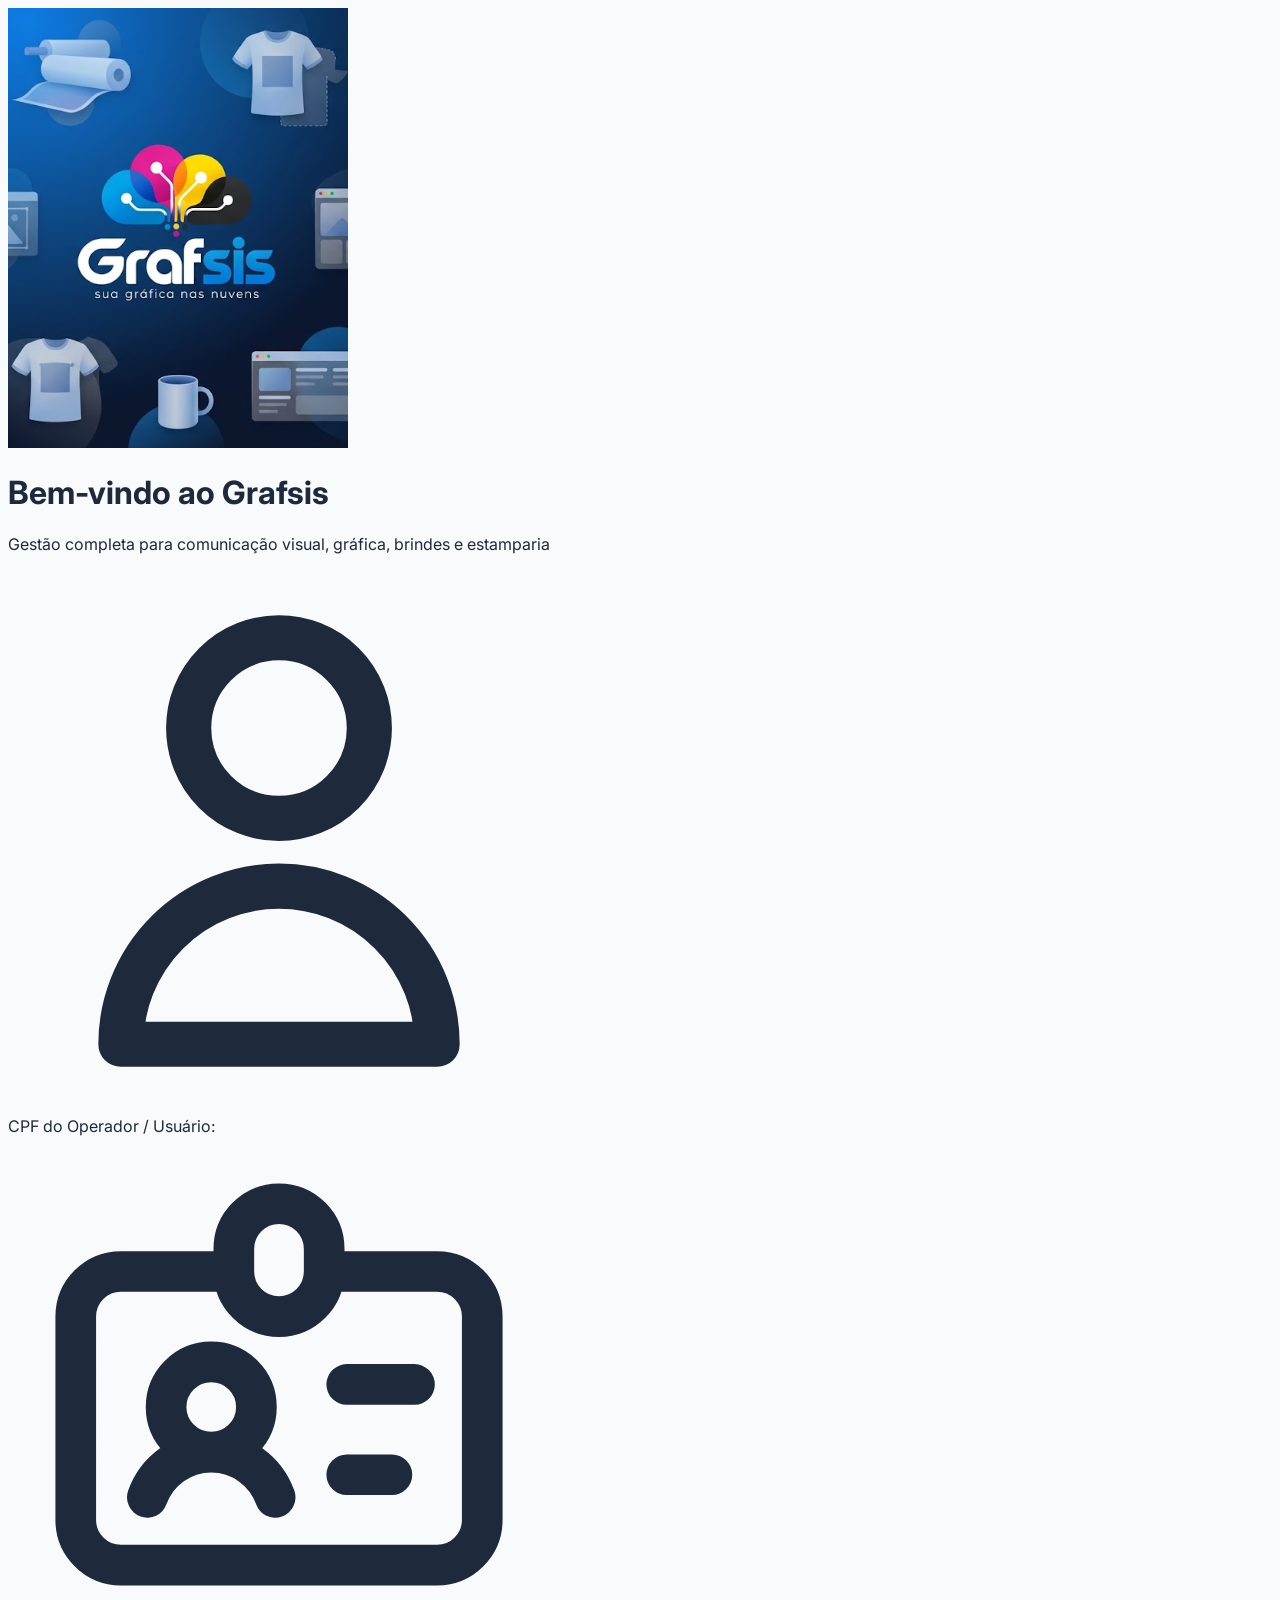
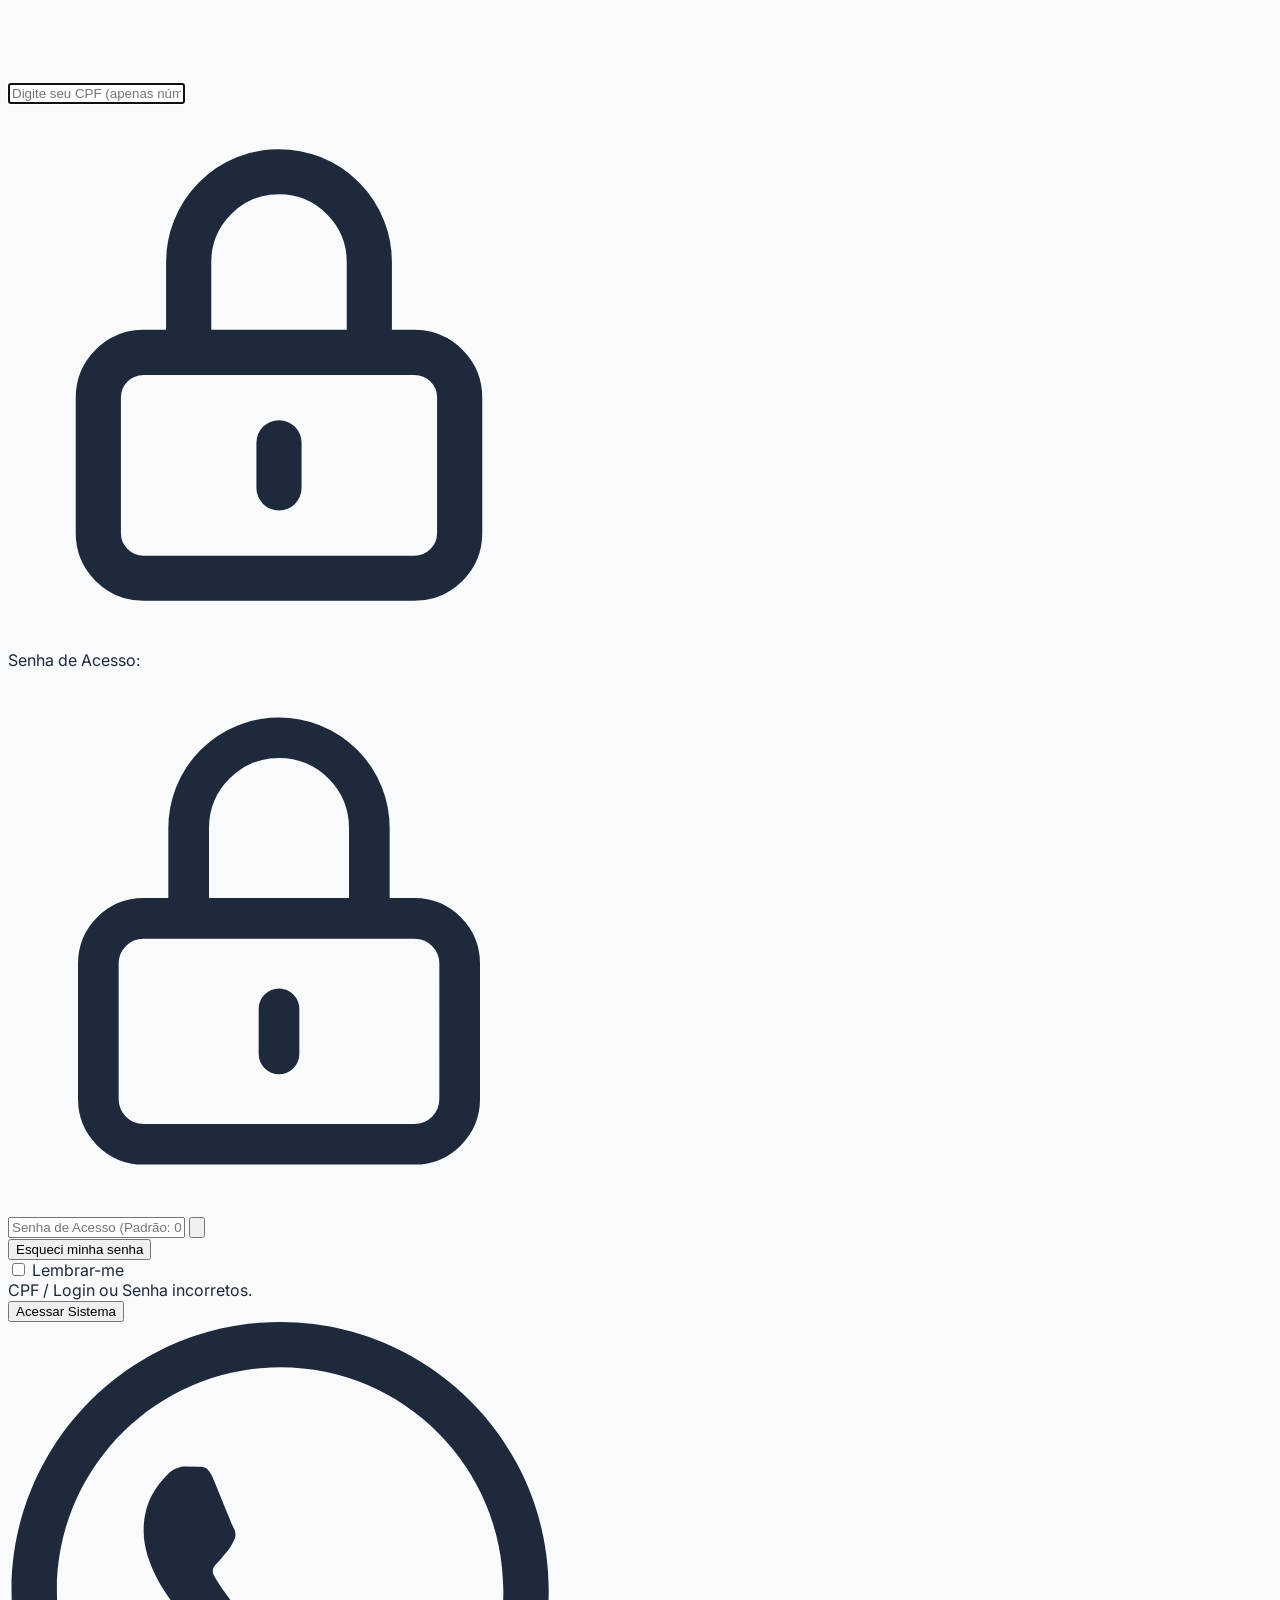
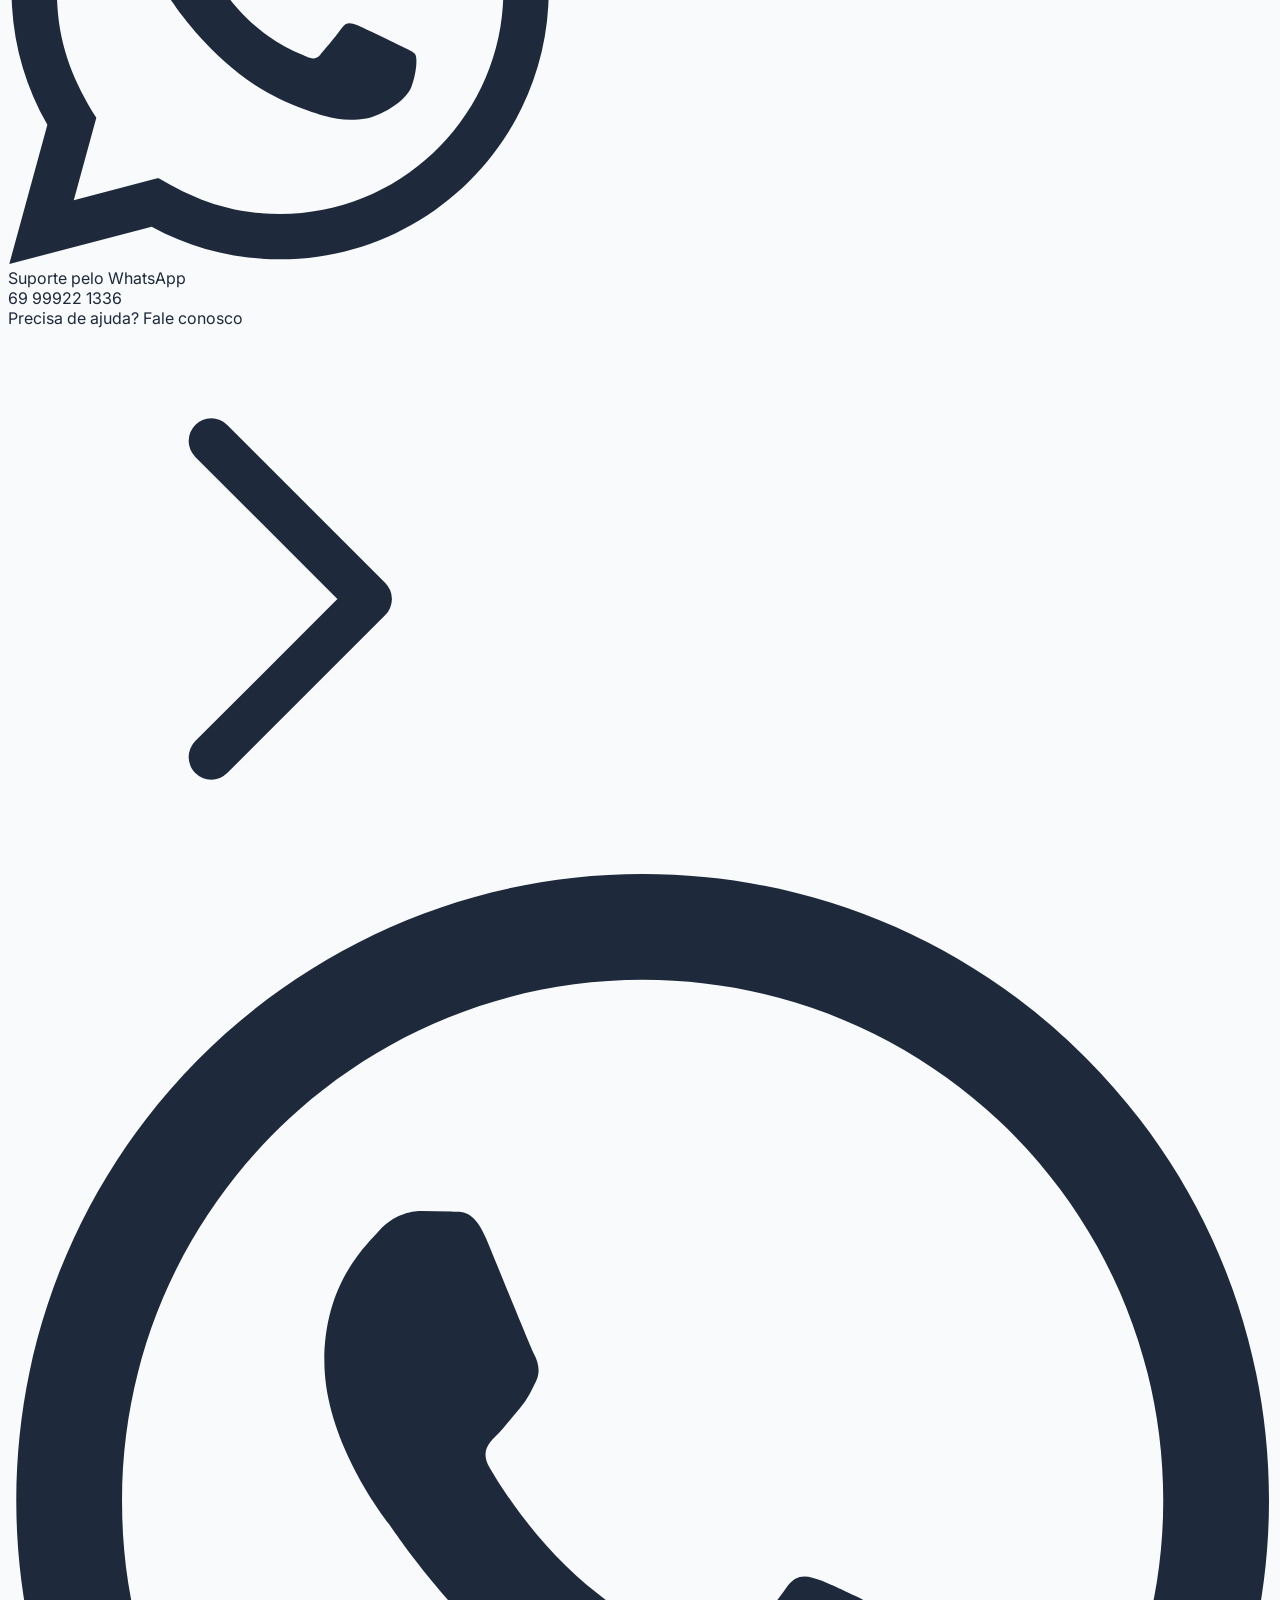
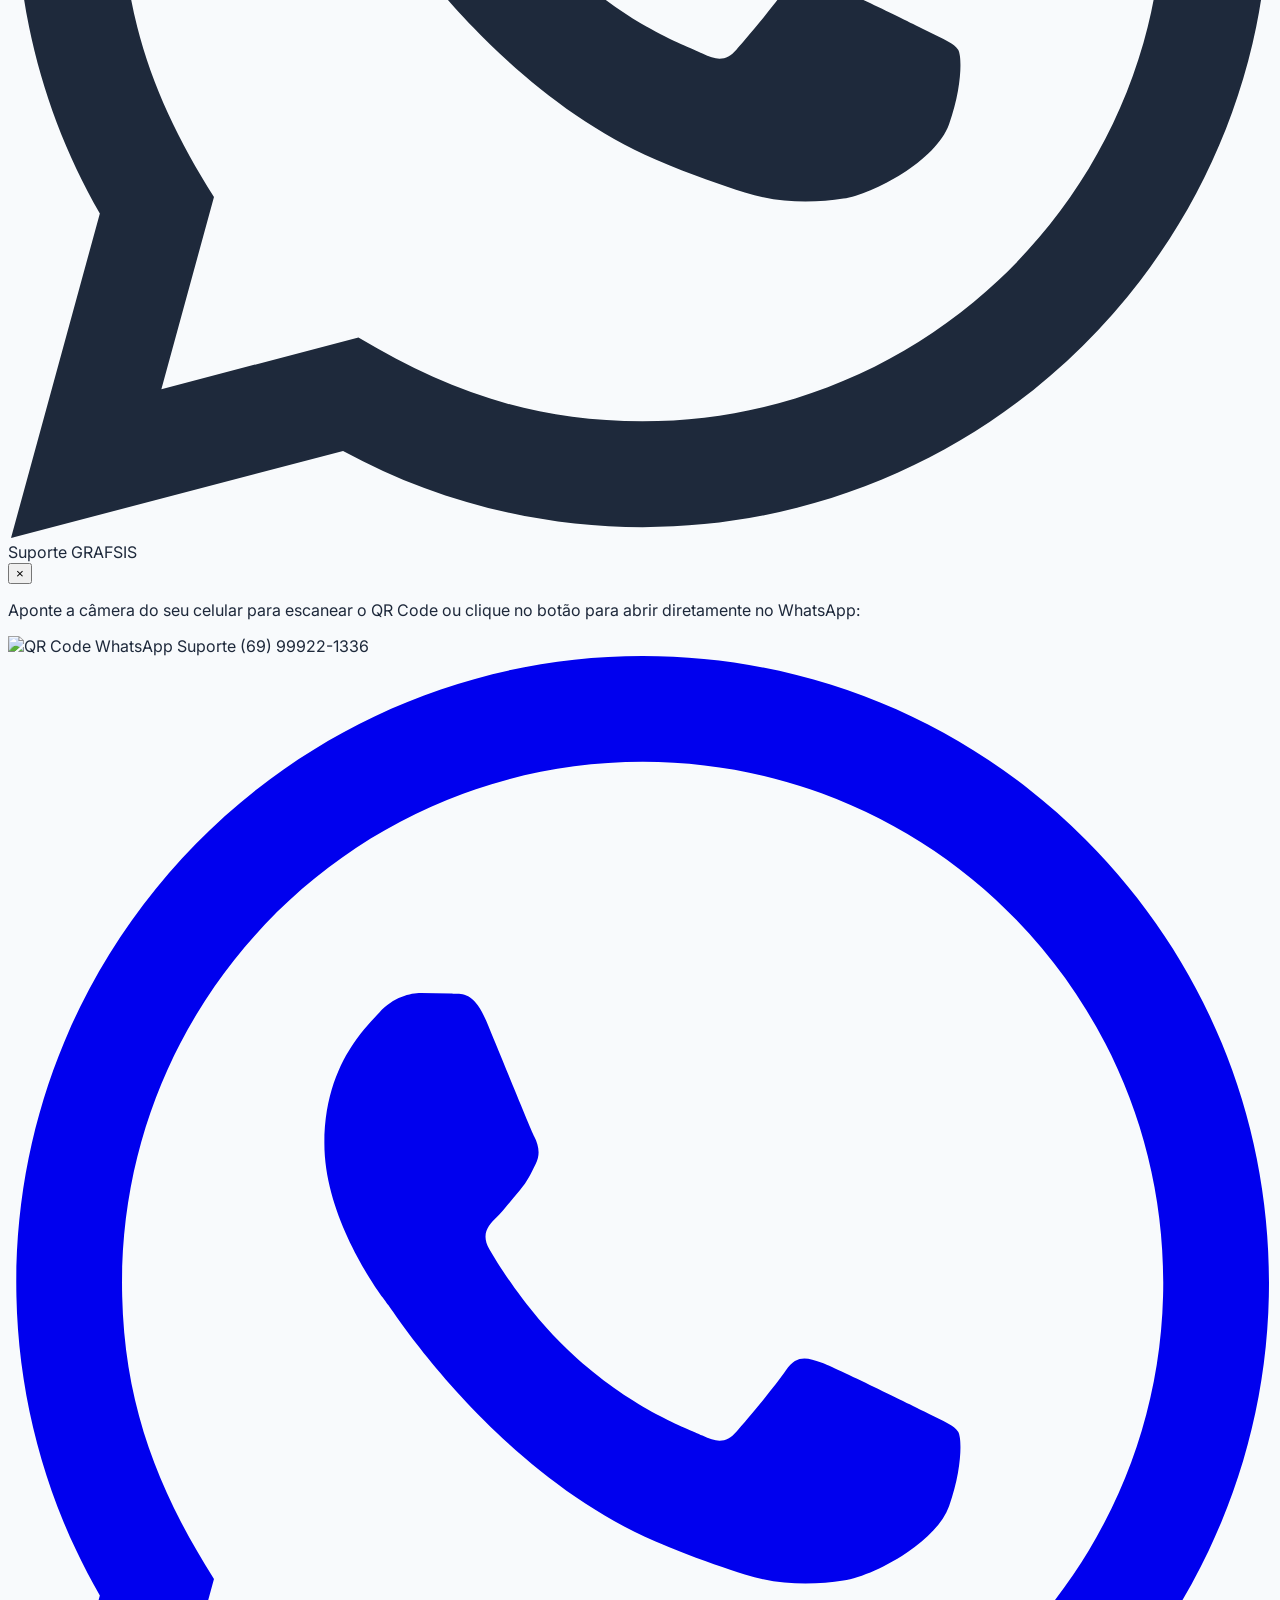
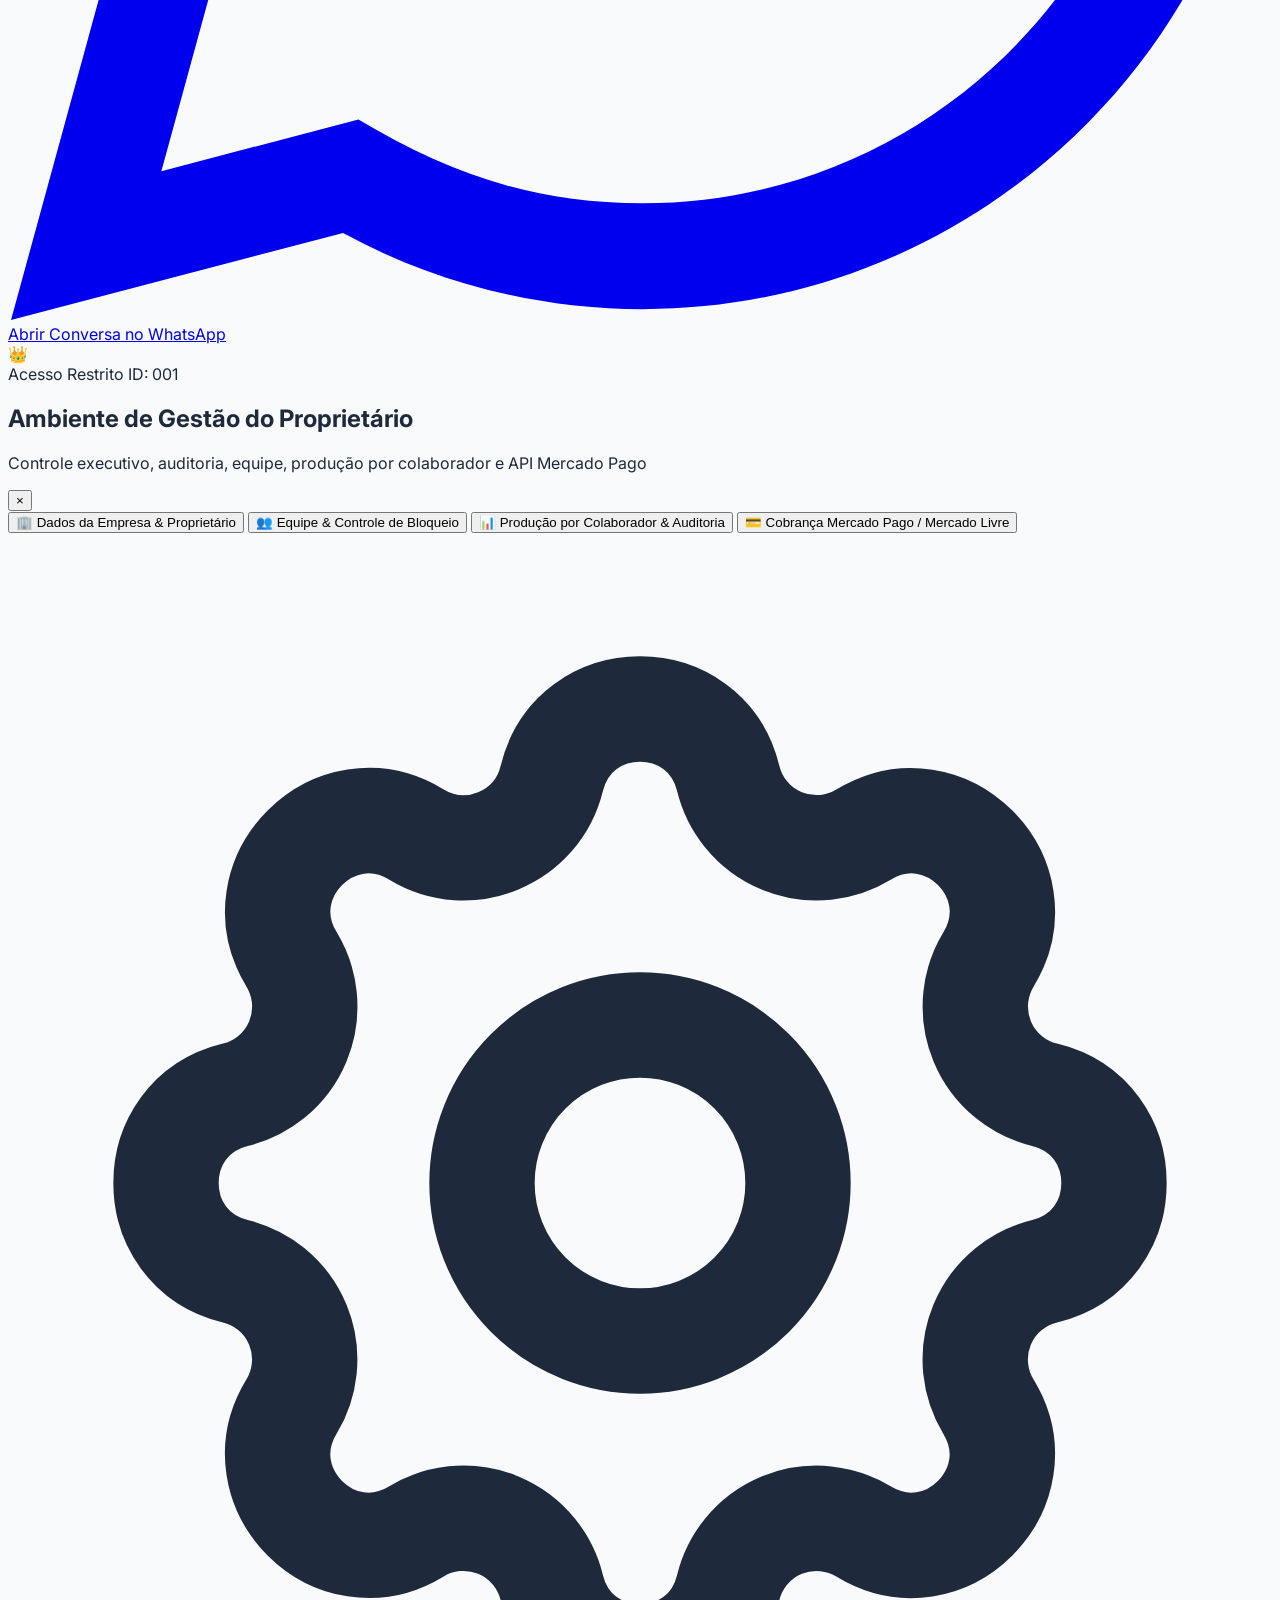
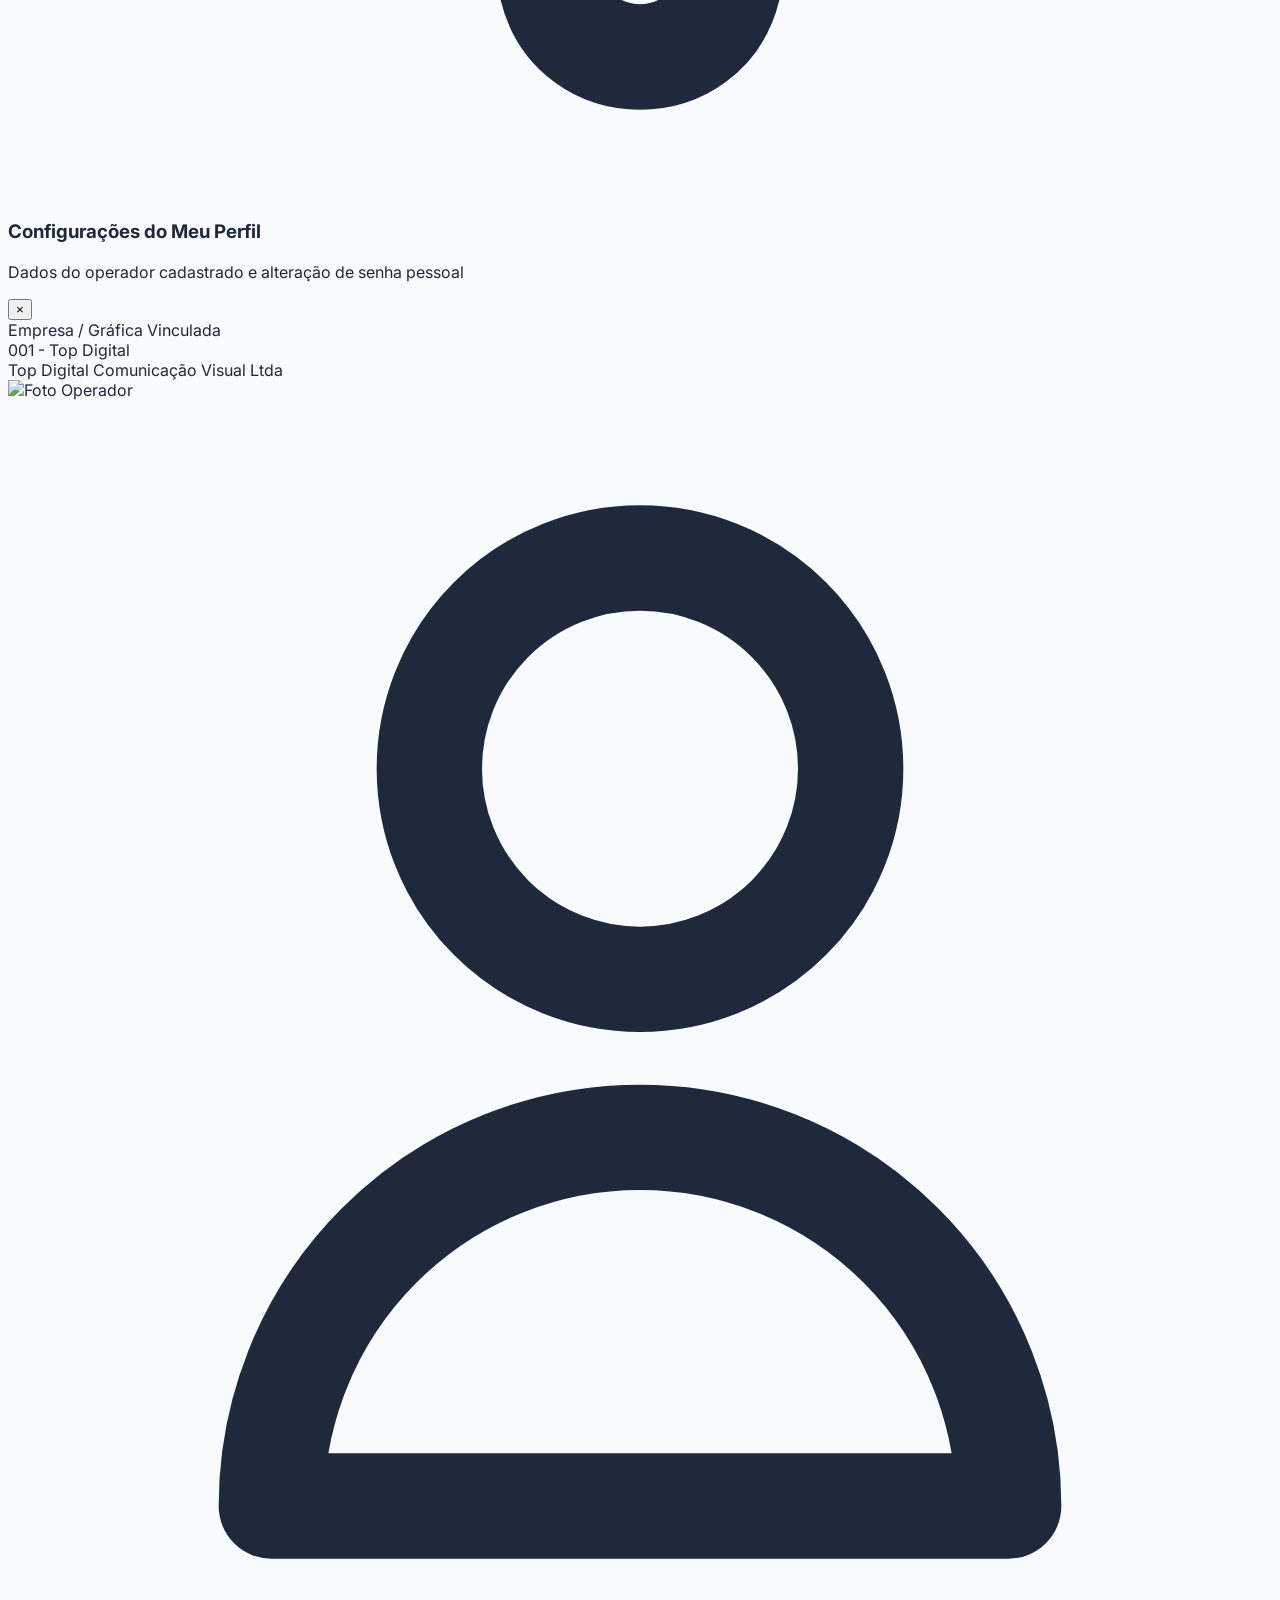
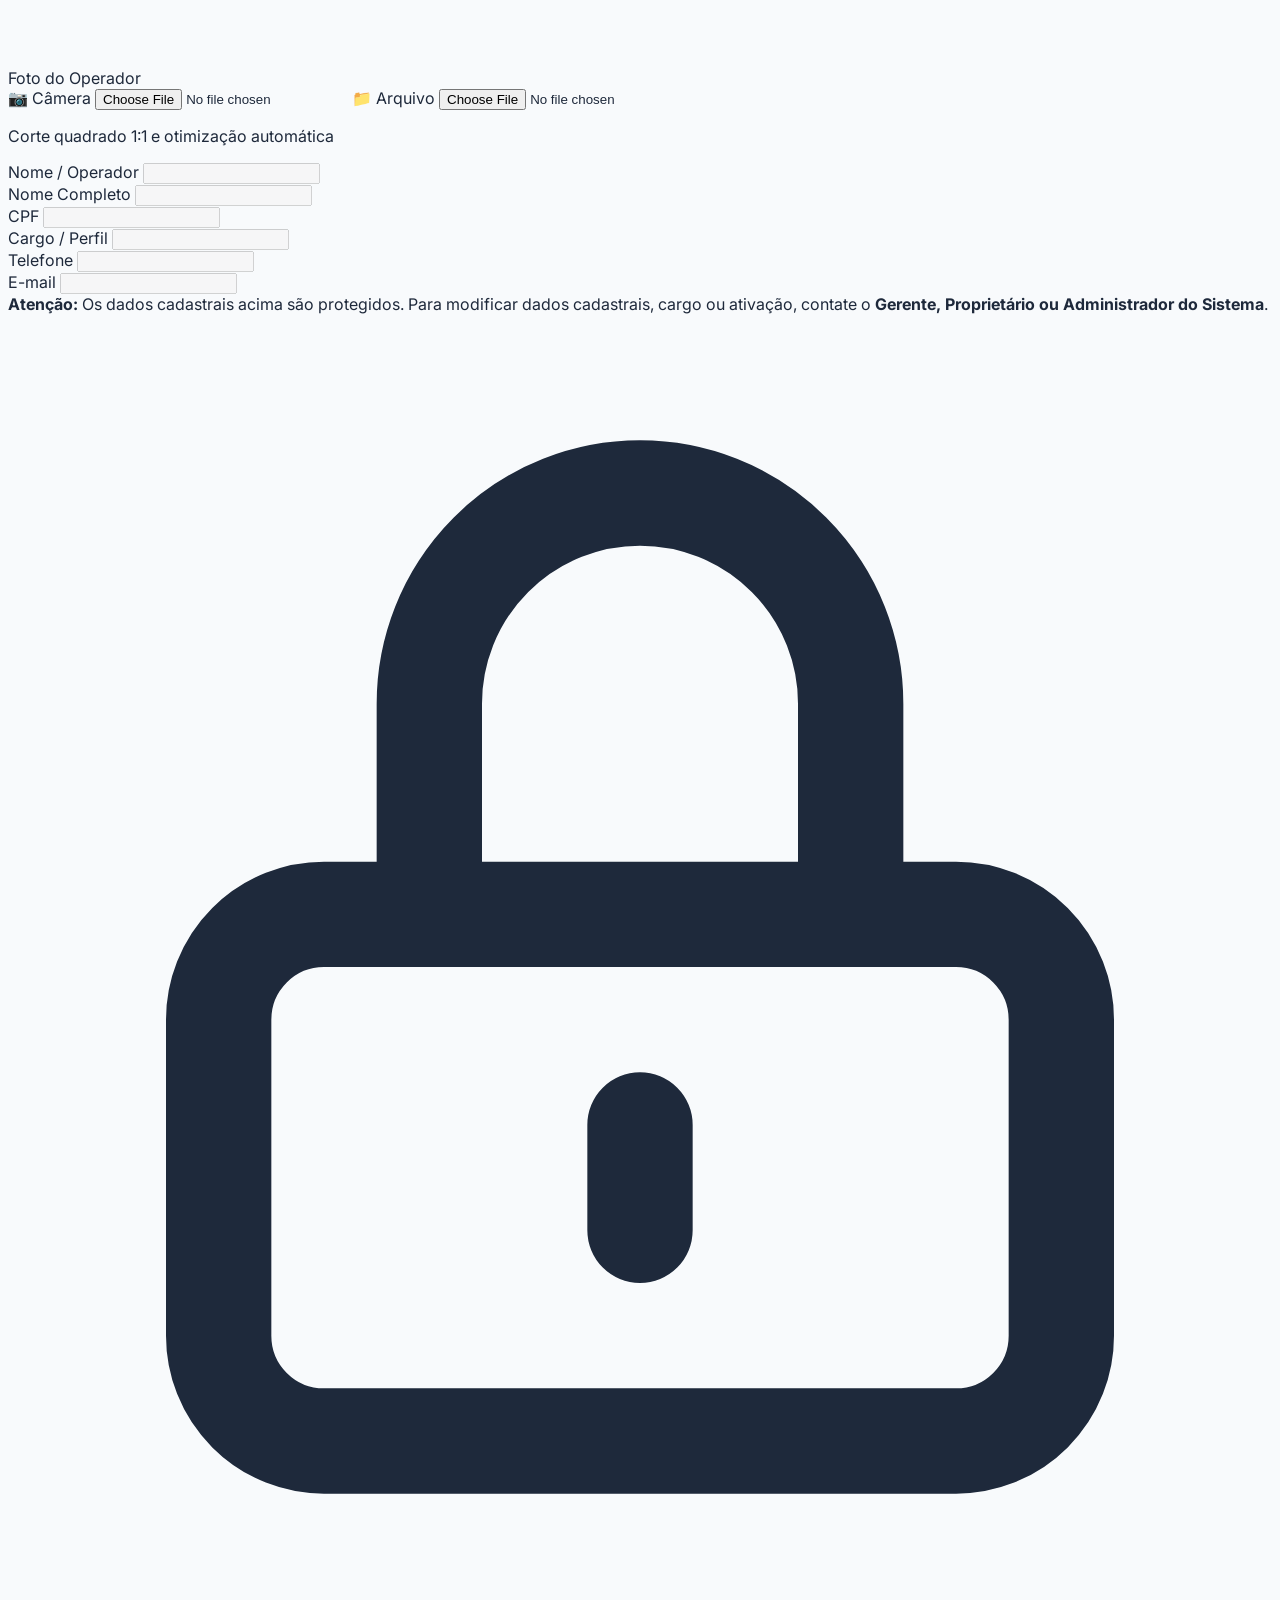
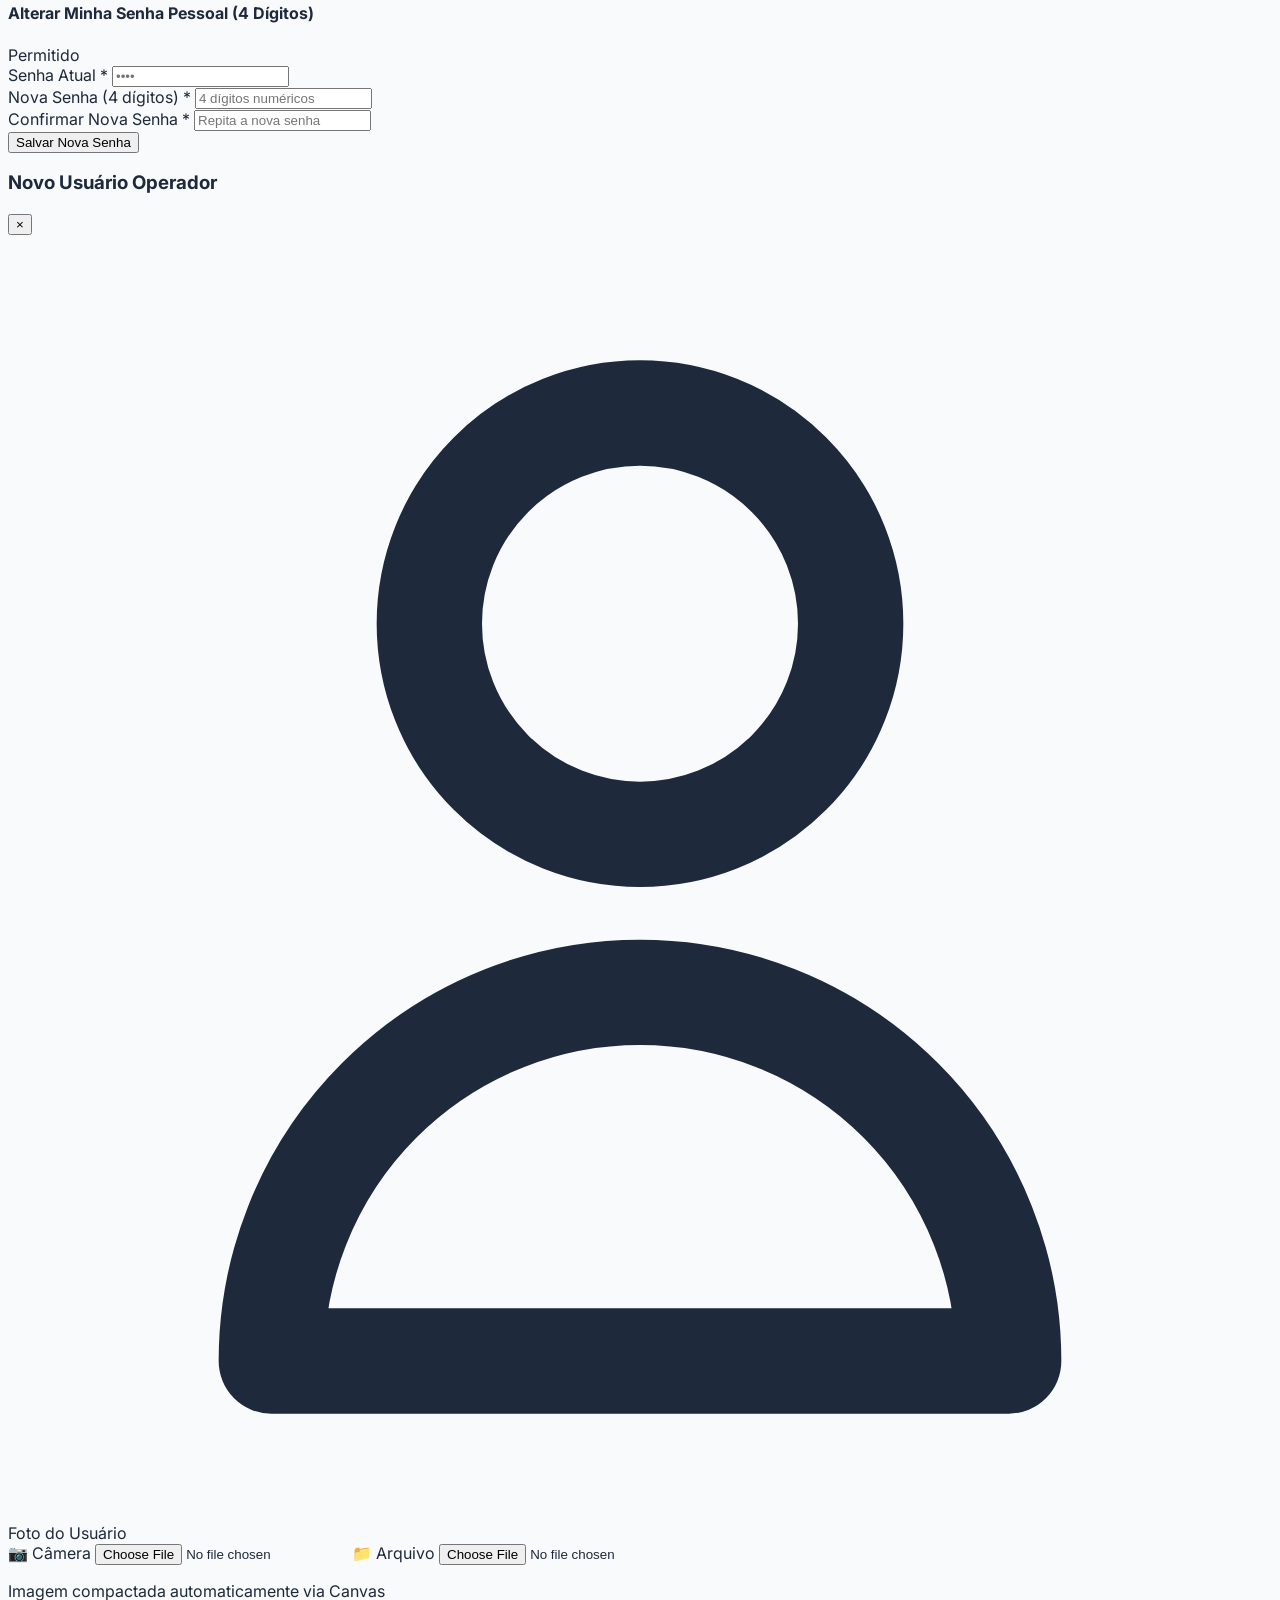
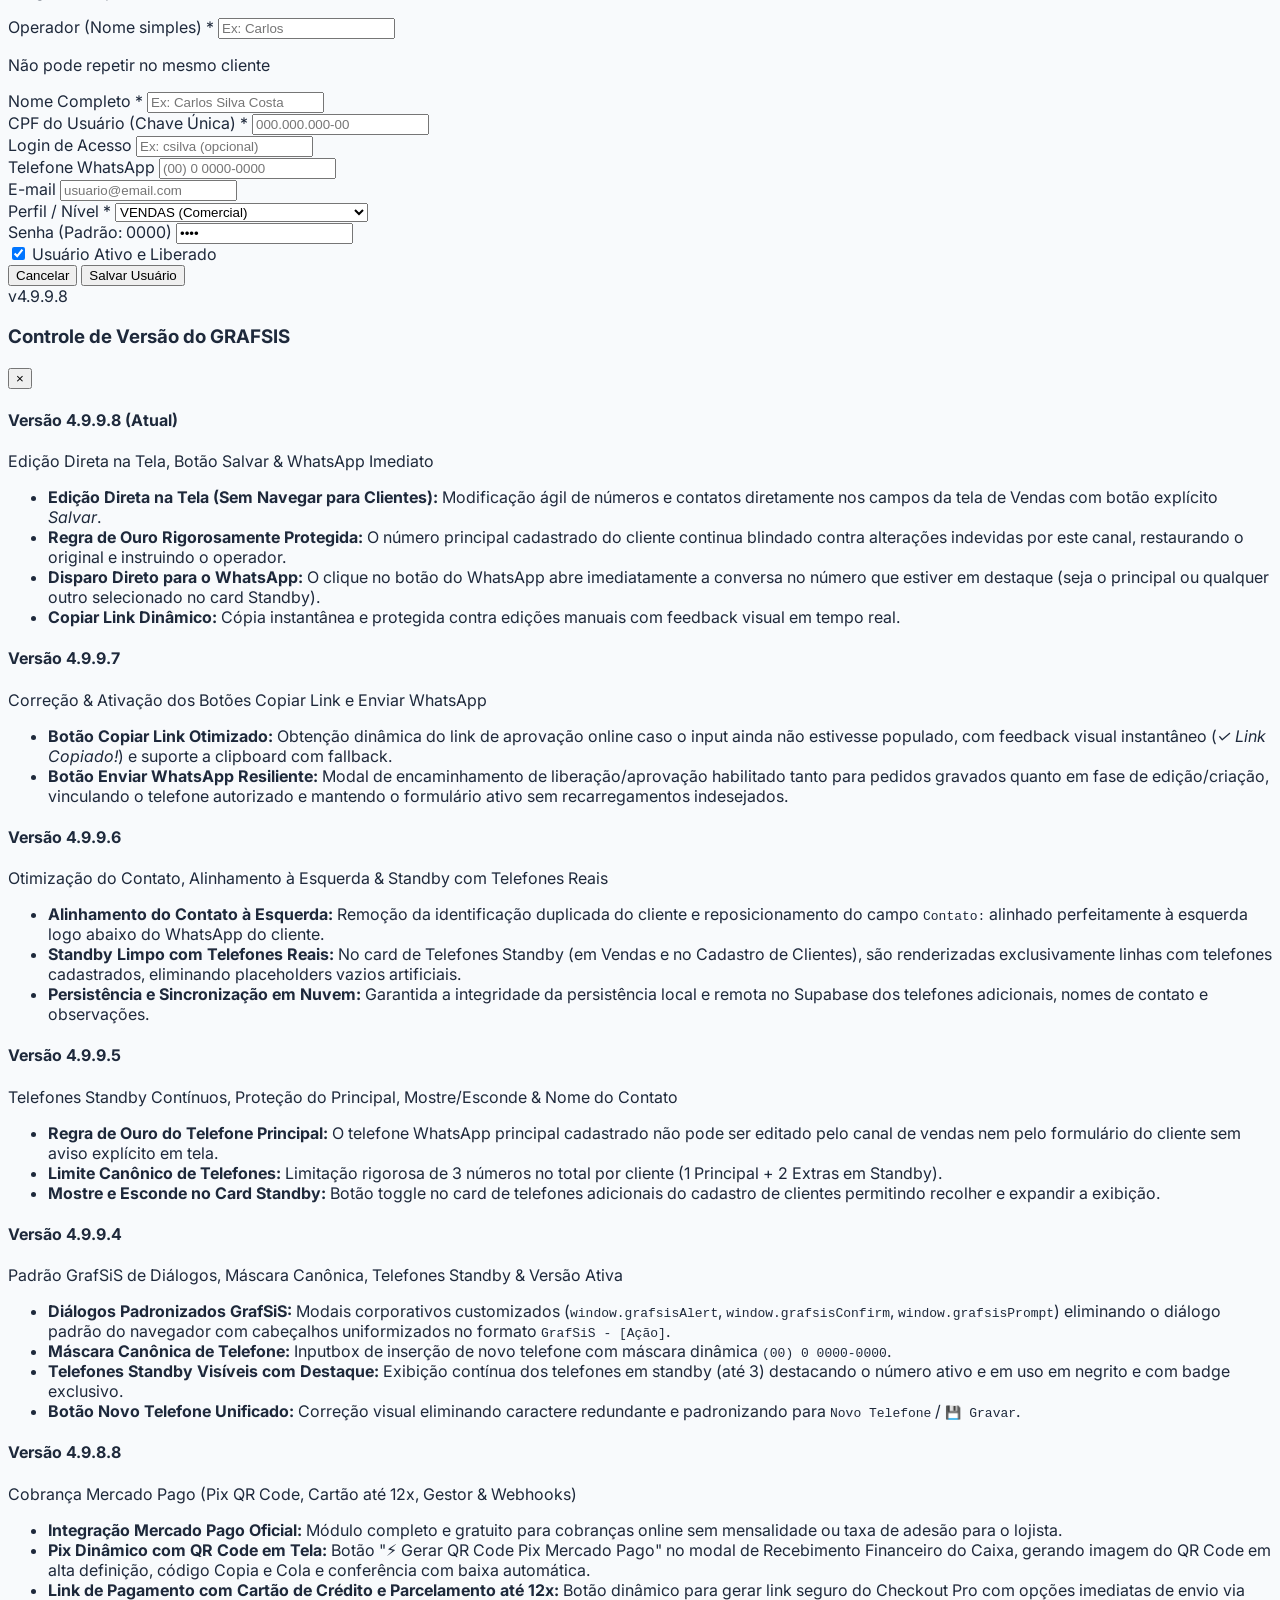
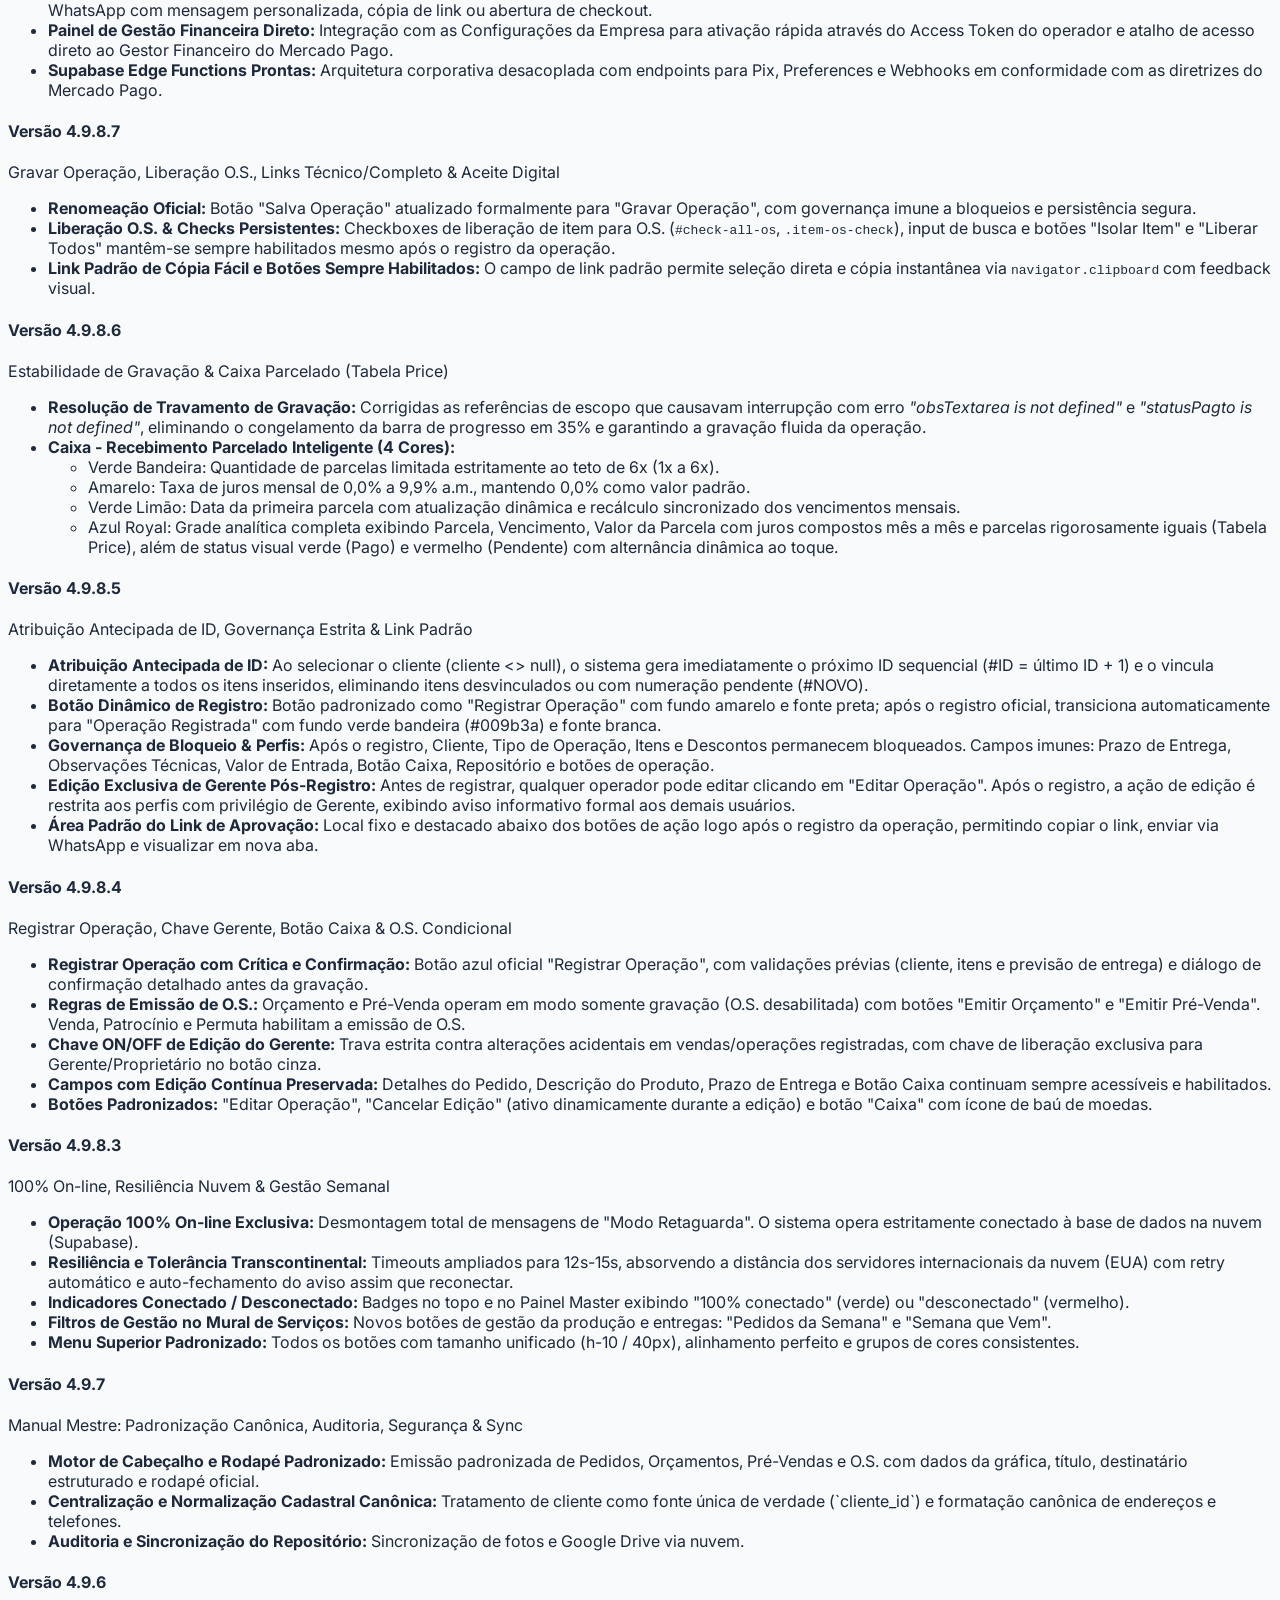
==== commit 0728f2a1: "feat(vendas-whatsapp): edicao direta na tela, botao salvar e envio direto via whatsapp v4.9.9.8" ====
--- a/index.html
+++ b/index.html
@@ -866,7 +866,7 @@
     <div class="bg-white rounded-2xl shadow-2xl max-w-lg w-full overflow-hidden border border-slate-100">
       <div class="p-6 border-b border-slate-100 flex justify-between items-center bg-slate-50">
         <div class="flex items-center gap-2">
-          <span class="text-xs font-black px-2.5 py-1 bg-blue-600 text-white rounded-lg">v4.9.9.7</span>
+          <span class="text-xs font-black px-2.5 py-1 bg-blue-600 text-white rounded-lg">v4.9.9.8</span>
           <h3 class="text-base font-bold text-slate-800">Controle de Versão do GRAFSIS</h3>
         </div>
         <button onclick="app.closeVersionModal()" class="text-slate-400 hover:text-slate-600 text-xl font-bold">&times;</button>
@@ -874,8 +874,20 @@
       <div class="p-6 space-y-4 max-h-[70vh] overflow-y-auto text-sm text-slate-600">
         <div>
           <div class="flex items-center justify-between mb-1">
-            <h4 class="font-bold text-slate-800">Versão 4.9.9.7 (Atual)</h4>
-            <span class="text-xs text-blue-600 font-bold">Correção & Ativação dos Botões Copiar Link e Enviar WhatsApp</span>
+            <h4 class="font-bold text-slate-800">Versão 4.9.9.8 (Atual)</h4>
+            <span class="text-xs text-blue-600 font-bold">Edição Direta na Tela, Botão Salvar & WhatsApp Imediato</span>
+          </div>
+          <ul class="list-disc list-inside space-y-1 text-xs text-slate-600">
+            <li><strong>Edição Direta na Tela (Sem Navegar para Clientes):</strong> Modificação ágil de números e contatos diretamente nos campos da tela de Vendas com botão explícito <em>Salvar</em>.</li>
+            <li><strong>Regra de Ouro Rigorosamente Protegida:</strong> O número principal cadastrado do cliente continua blindado contra alterações indevidas por este canal, restaurando o original e instruindo o operador.</li>
+            <li><strong>Disparo Direto para o WhatsApp:</strong> O clique no botão do WhatsApp abre imediatamente a conversa no número que estiver em destaque (seja o principal ou qualquer outro selecionado no card Standby).</li>
+            <li><strong>Copiar Link Dinâmico:</strong> Cópia instantânea e protegida contra edições manuais com feedback visual em tempo real.</li>
+          </ul>
+        </div>
+        <div class="border-t border-slate-100 pt-3">
+          <div class="flex items-center justify-between mb-1">
+            <h4 class="font-bold text-slate-800">Versão 4.9.9.7</h4>
+            <span class="text-xs text-slate-400 font-bold">Correção & Ativação dos Botões Copiar Link e Enviar WhatsApp</span>
           </div>
           <ul class="list-disc list-inside space-y-1 text-xs text-slate-600">
             <li><strong>Botão Copiar Link Otimizado:</strong> Obtenção dinâmica do link de aprovação online caso o input ainda não estivesse populado, com feedback visual instantâneo (<em>✓ Link Copiado!</em>) e suporte a clipboard com fallback.</li>
@@ -1136,18 +1148,18 @@
     </div>
   </div>
 
-  <!-- Scripts da Aplicação (Cache-busting v4.9.9.7) -->
-  <script src="js/config.js?v=4.9.9.7"></script>
-  <script src="js/auth.js?v=4.9.9.7"></script>
-  <script src="js/store.js?v=4.9.9.7"></script>
-  <script src="js/clients.js?v=4.9.9.7"></script>
-  <script src="js/suppliers.js?v=4.9.9.7"></script>
-  <script src="js/products.js?v=4.9.9.7"></script>
-  <script src="js/sales.js?v=4.9.9.7"></script>
-  <script src="js/production.js?v=4.9.9.7"></script>
-  <script src="js/finance.js?v=4.9.9.7"></script>
-  <script src="js/mercadopago.js?v=4.9.9.7"></script>
-  <script src="js/newsticker.js?v=4.9.9.7"></script>
-  <script src="js/app.js?v=4.9.9.7"></script>
+  <!-- Scripts da Aplicação (Cache-busting v4.9.9.8) -->
+  <script src="js/config.js?v=4.9.9.8"></script>
+  <script src="js/auth.js?v=4.9.9.8"></script>
+  <script src="js/store.js?v=4.9.9.8"></script>
+  <script src="js/clients.js?v=4.9.9.8"></script>
+  <script src="js/suppliers.js?v=4.9.9.8"></script>
+  <script src="js/products.js?v=4.9.9.8"></script>
+  <script src="js/sales.js?v=4.9.9.8"></script>
+  <script src="js/production.js?v=4.9.9.8"></script>
+  <script src="js/finance.js?v=4.9.9.8"></script>
+  <script src="js/mercadopago.js?v=4.9.9.8"></script>
+  <script src="js/newsticker.js?v=4.9.9.8"></script>
+  <script src="js/app.js?v=4.9.9.8"></script>
 </body>
 </html>
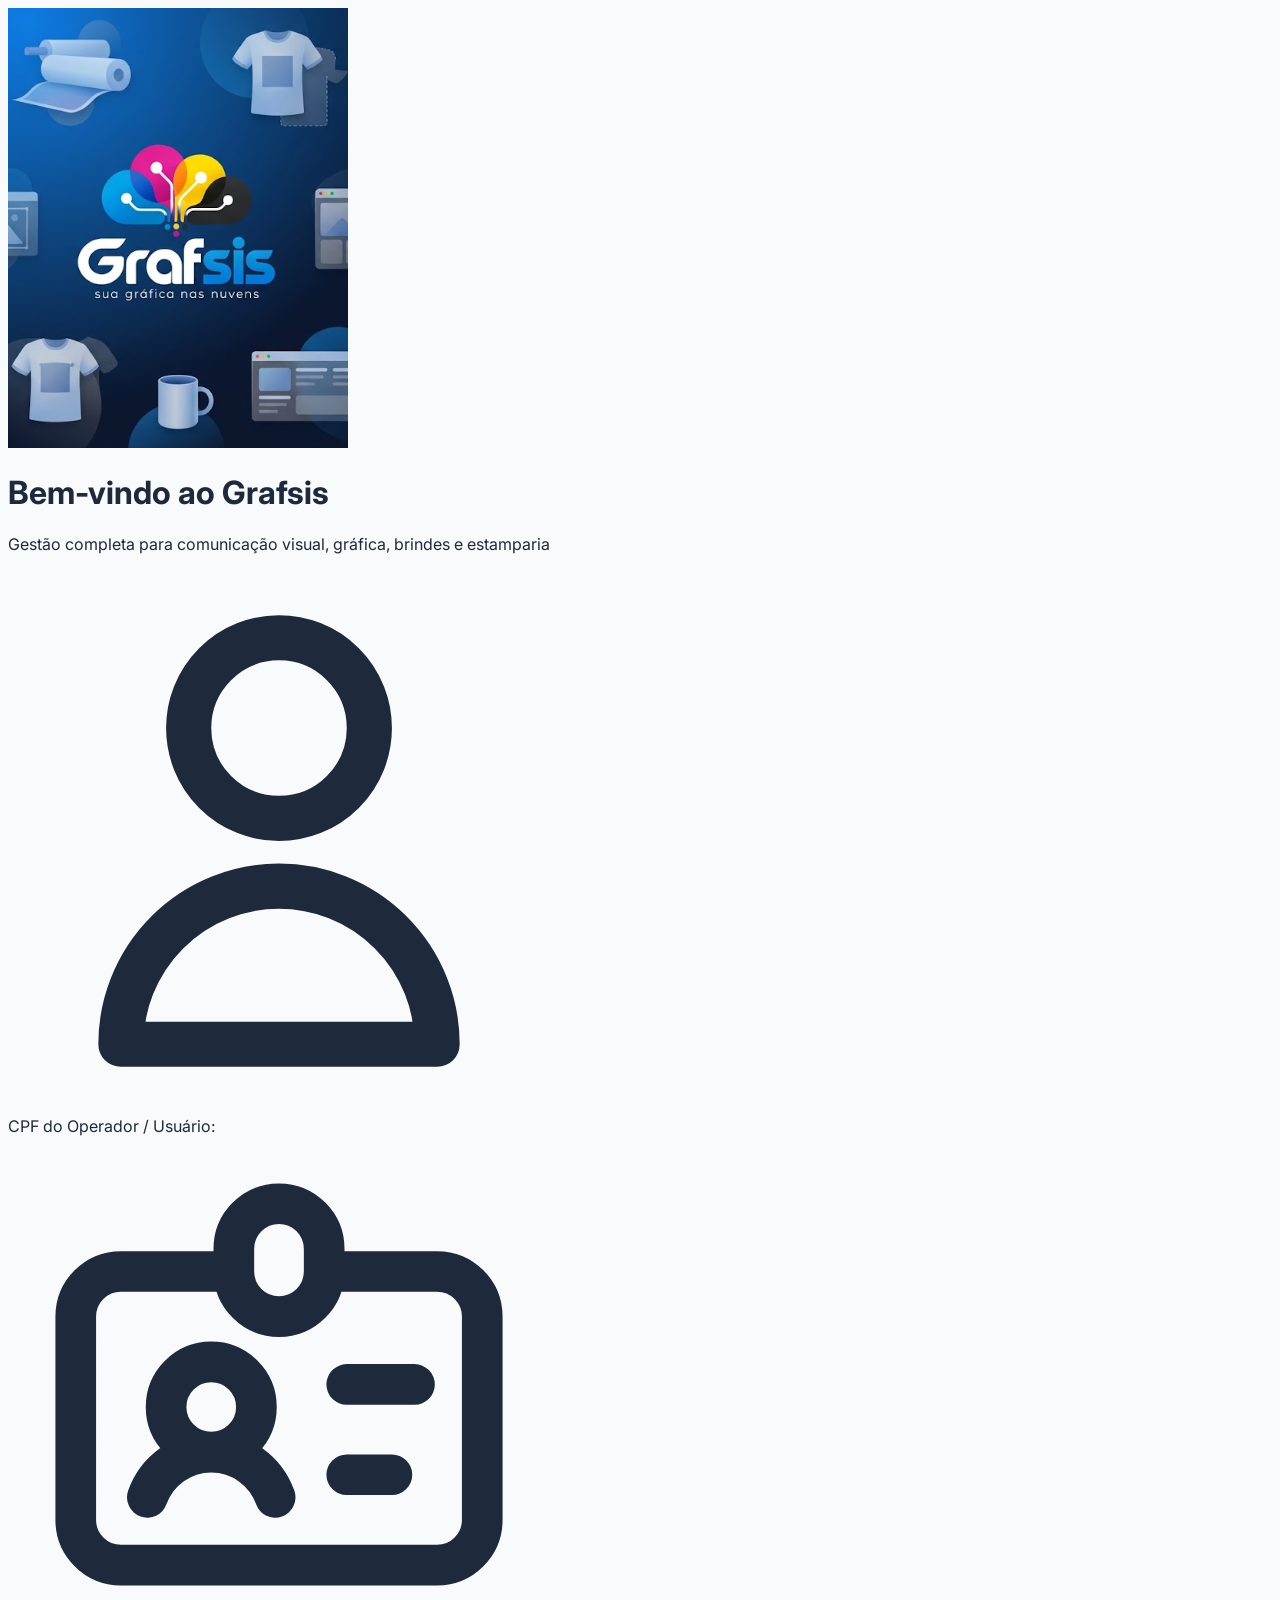
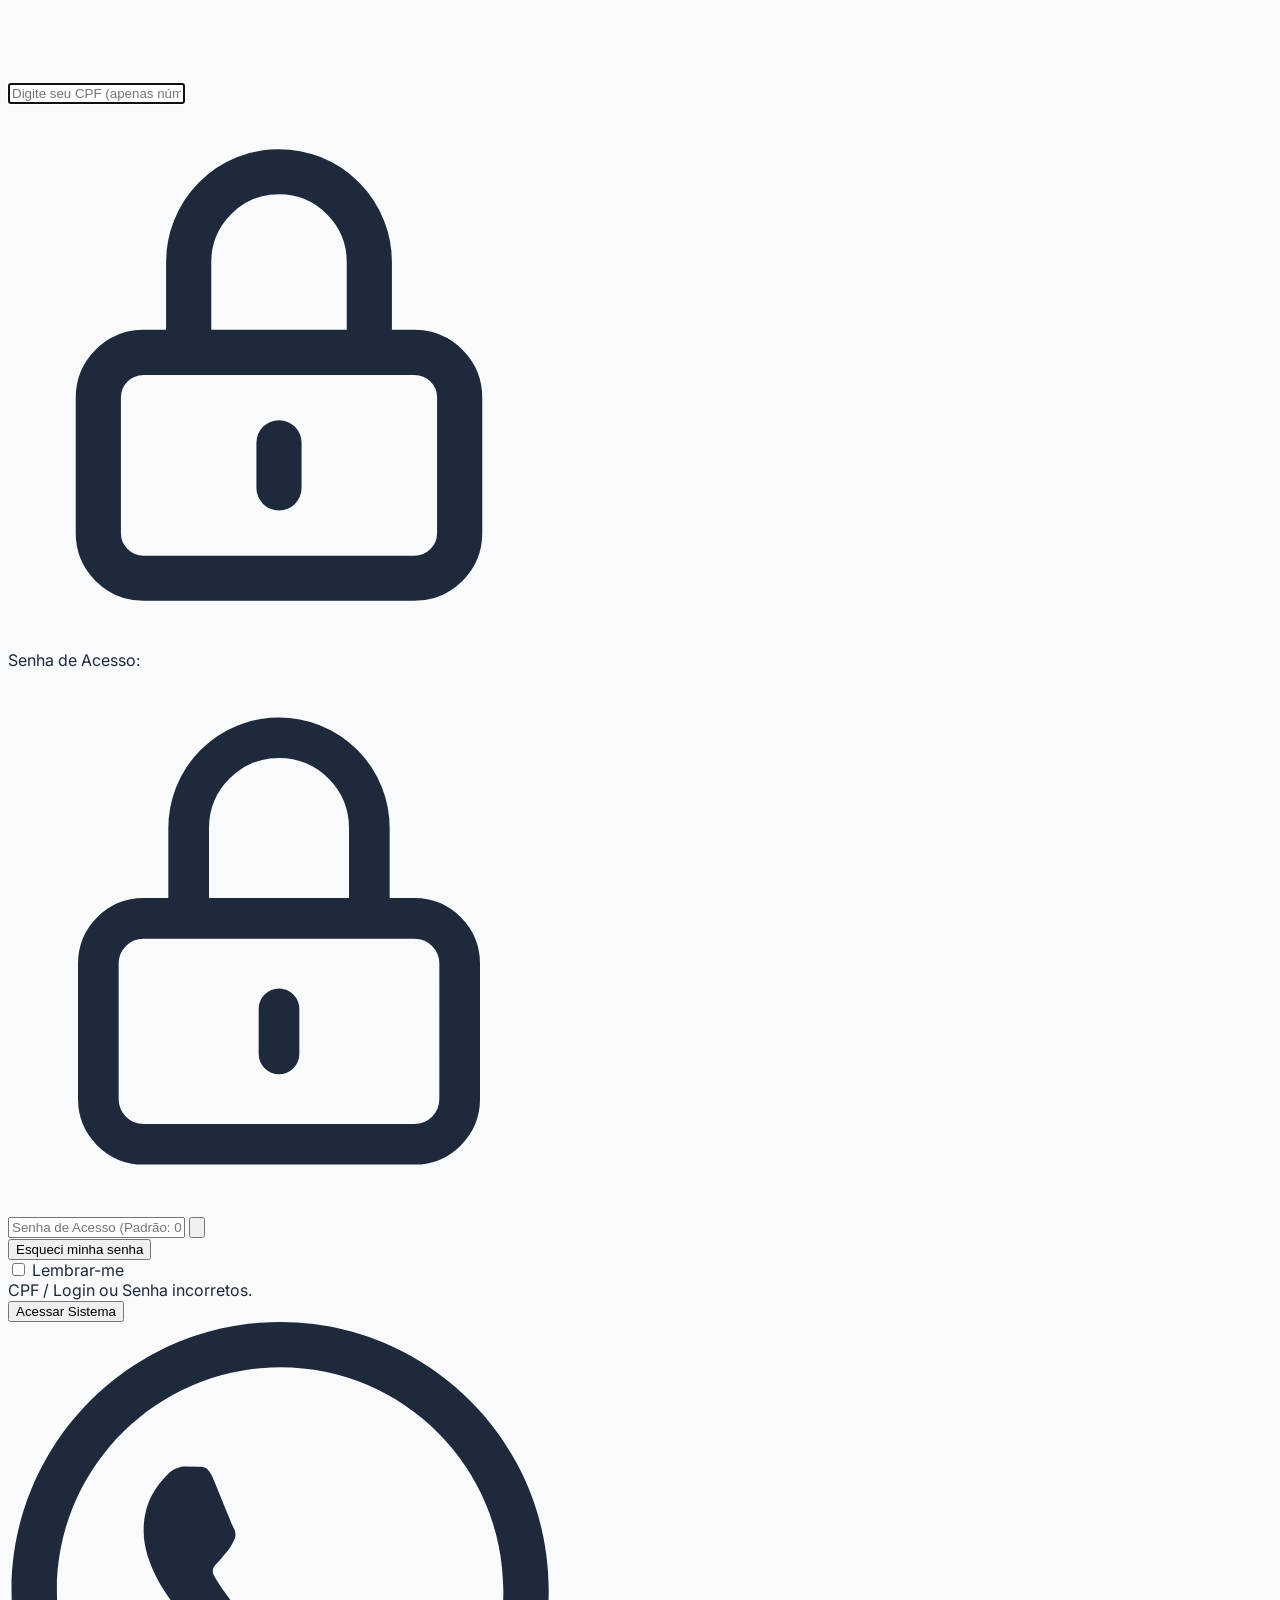
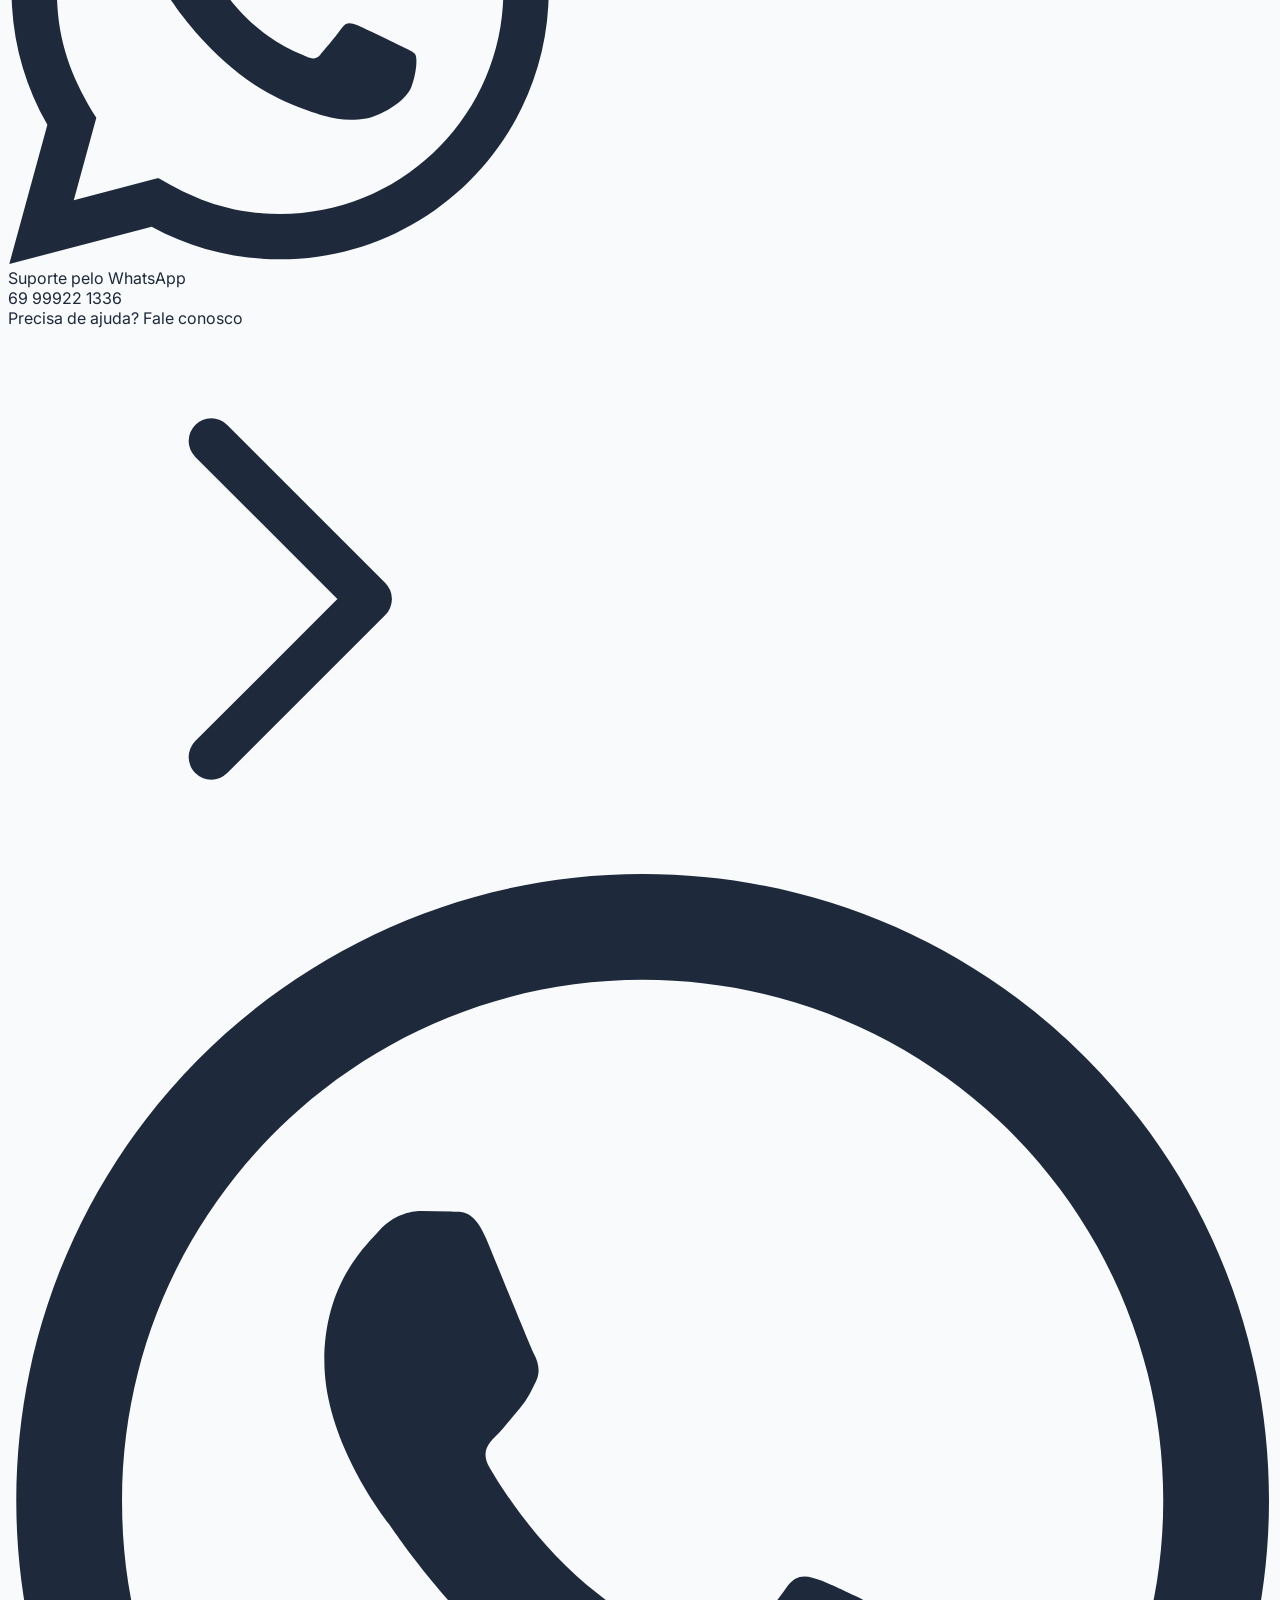
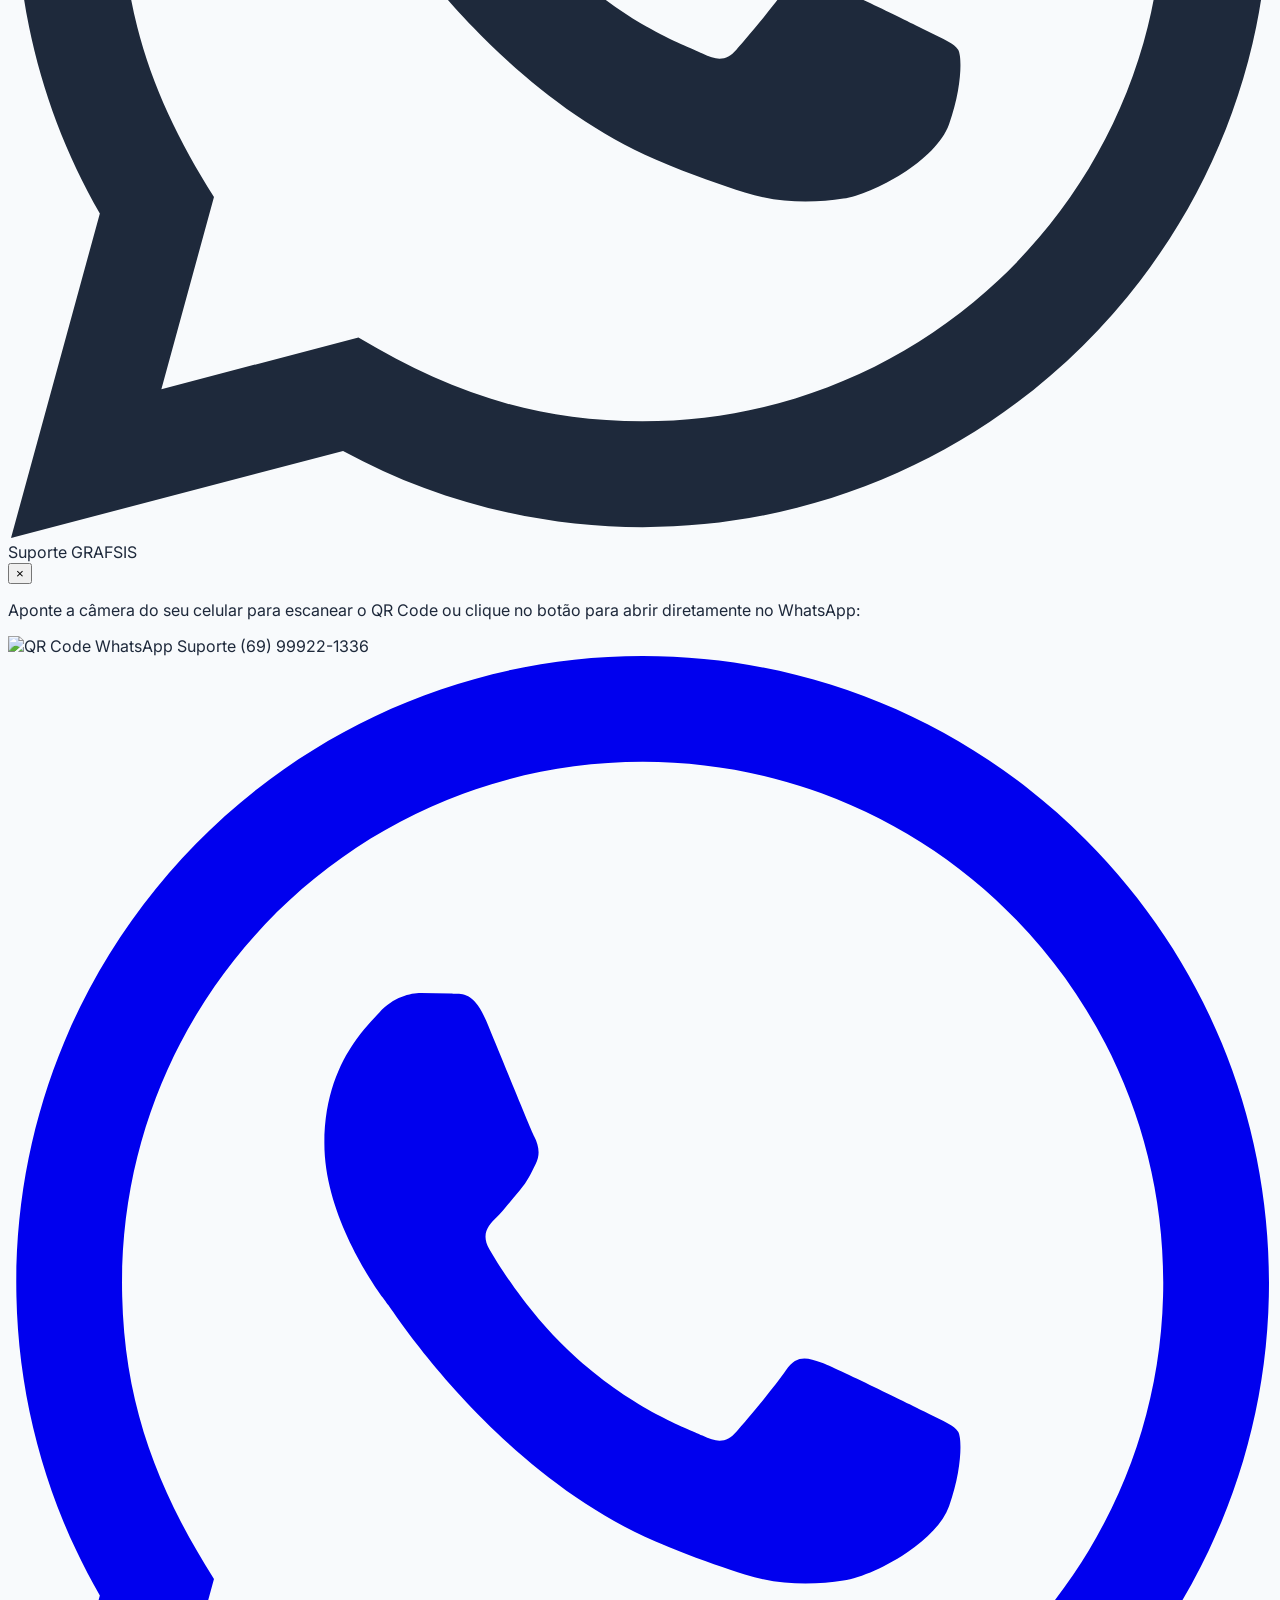
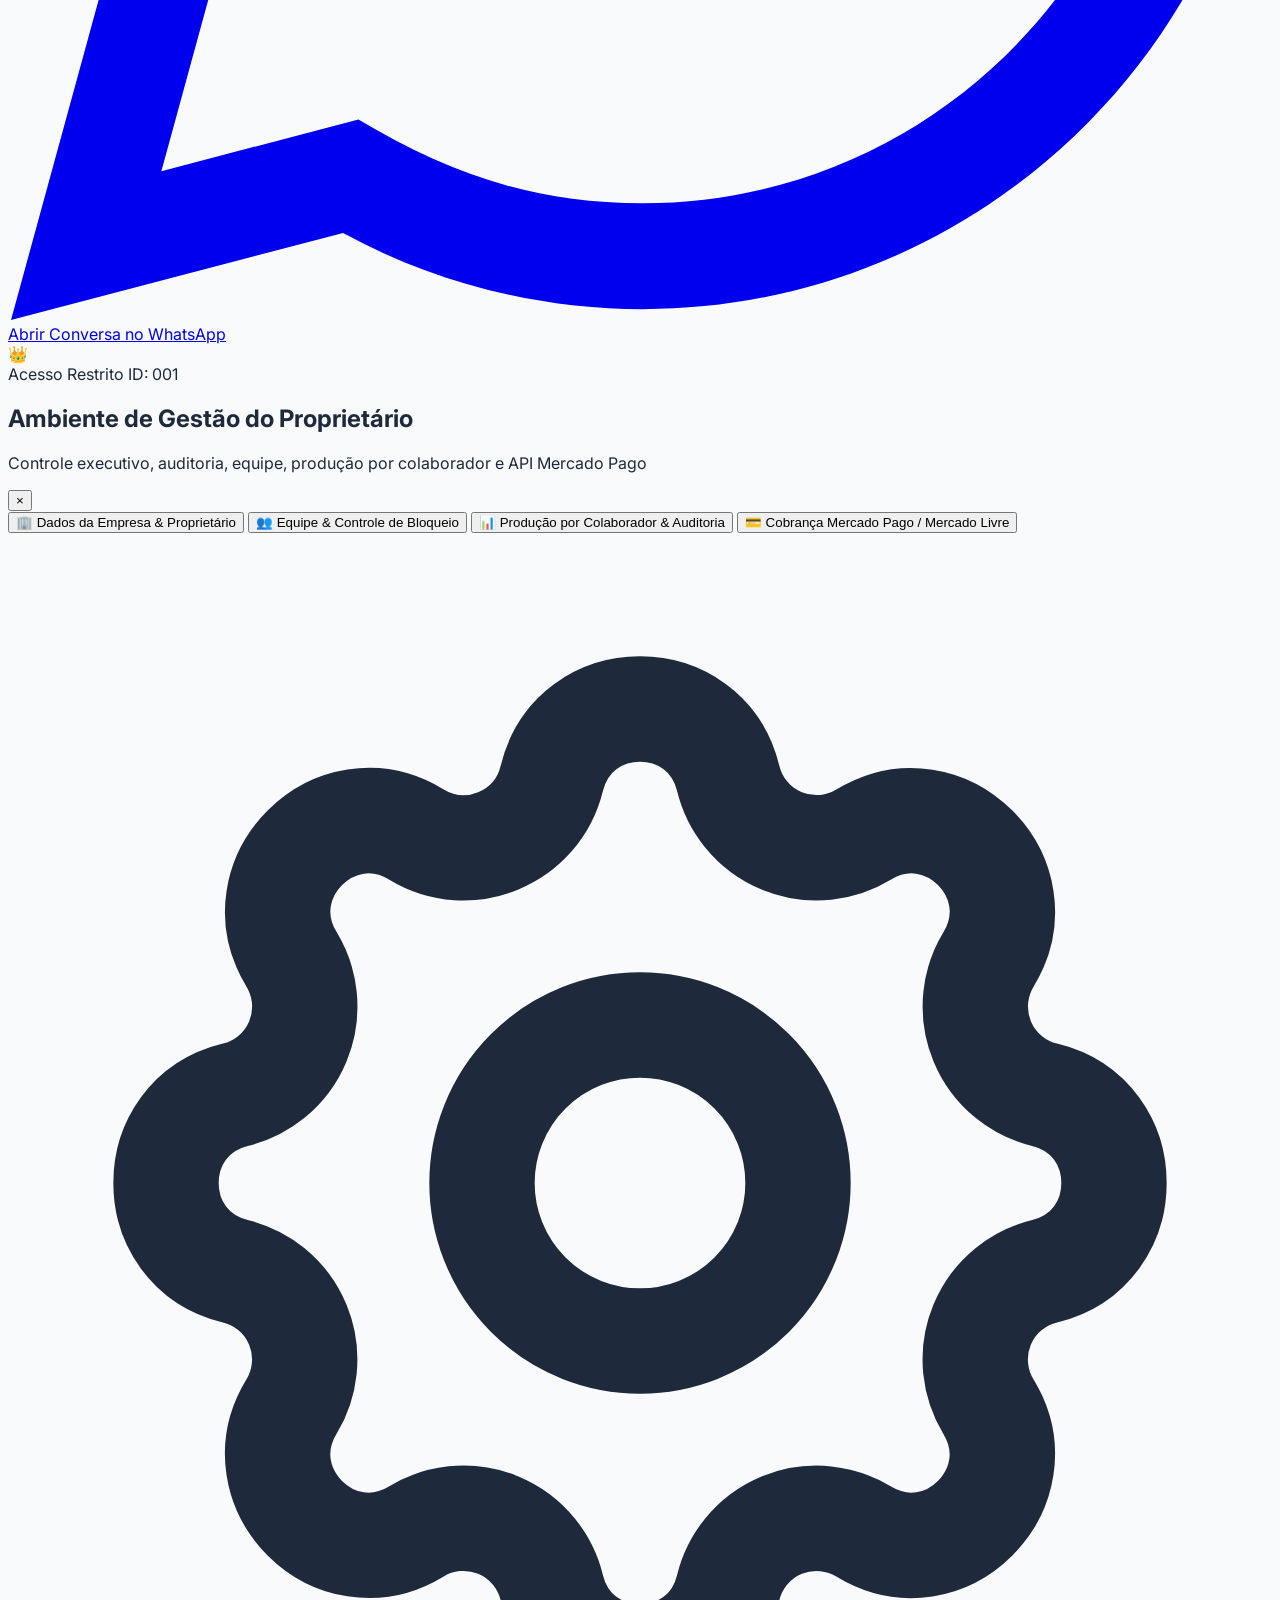
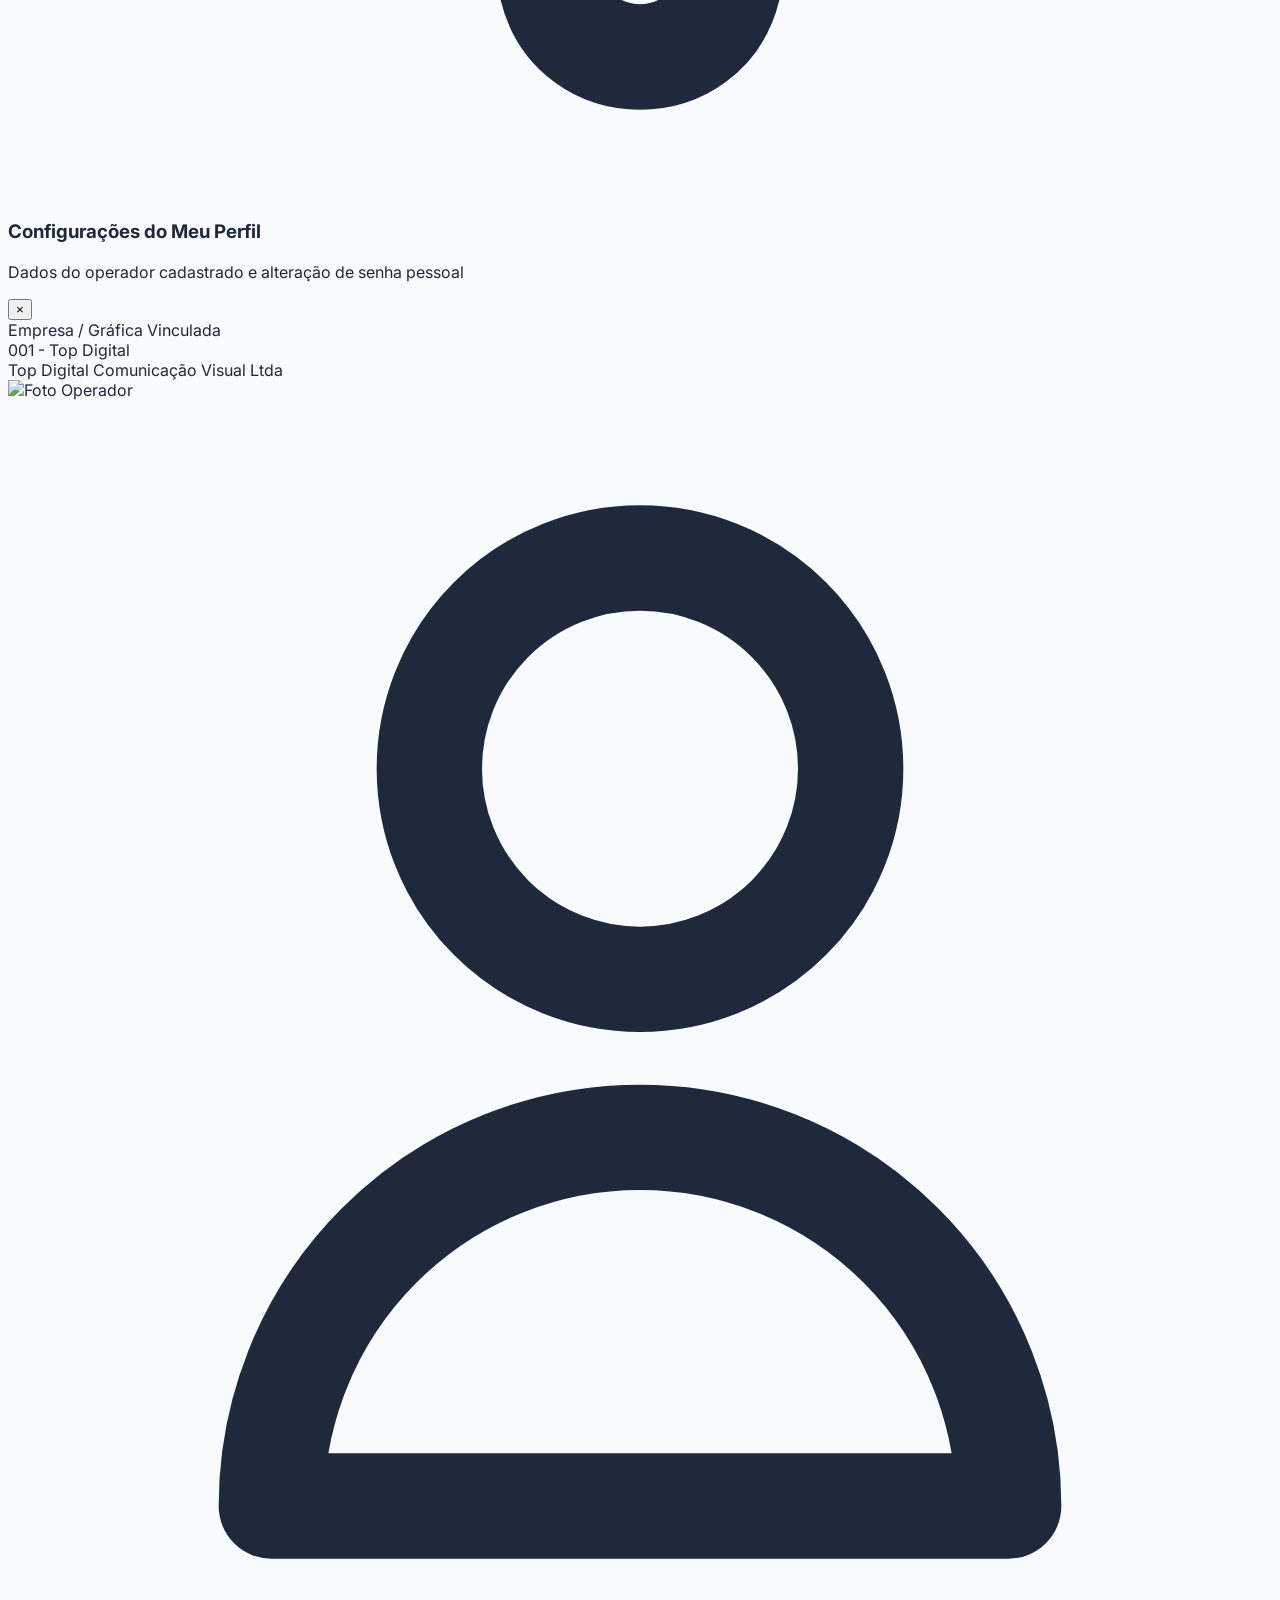
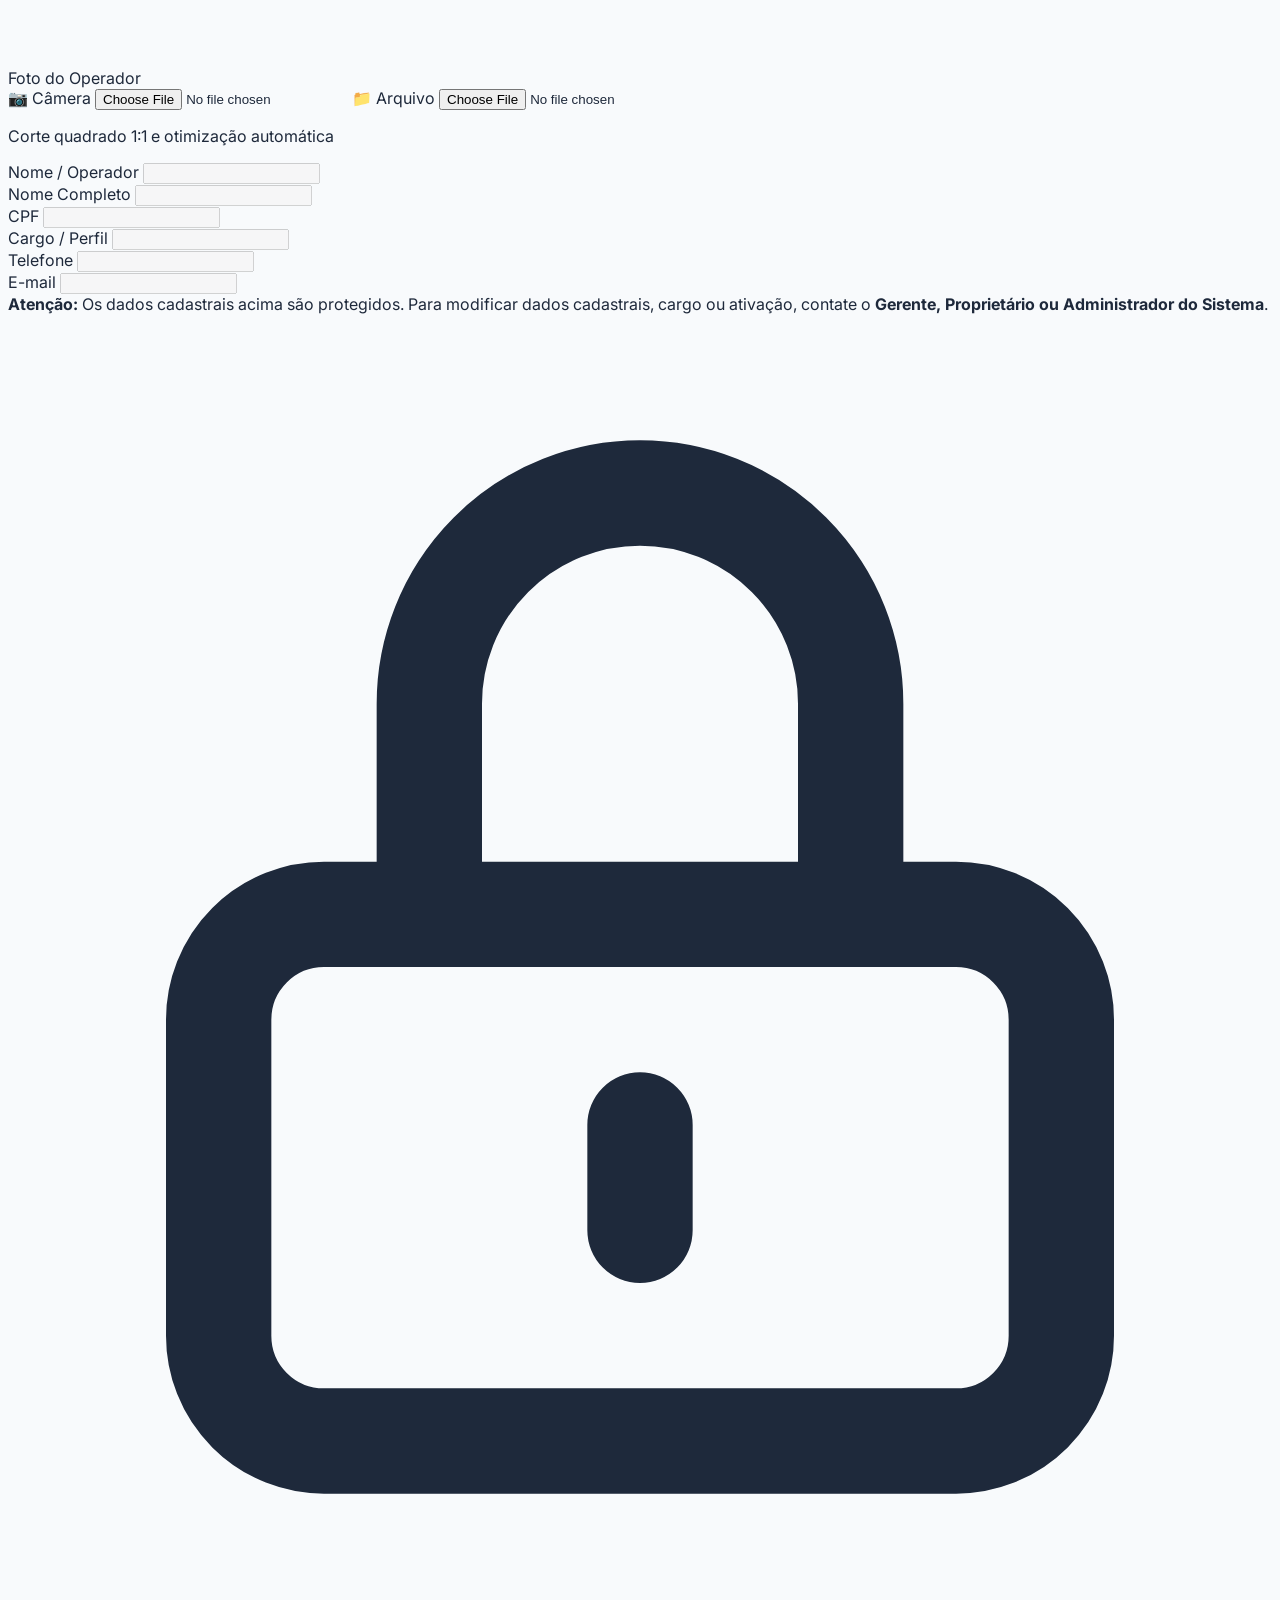
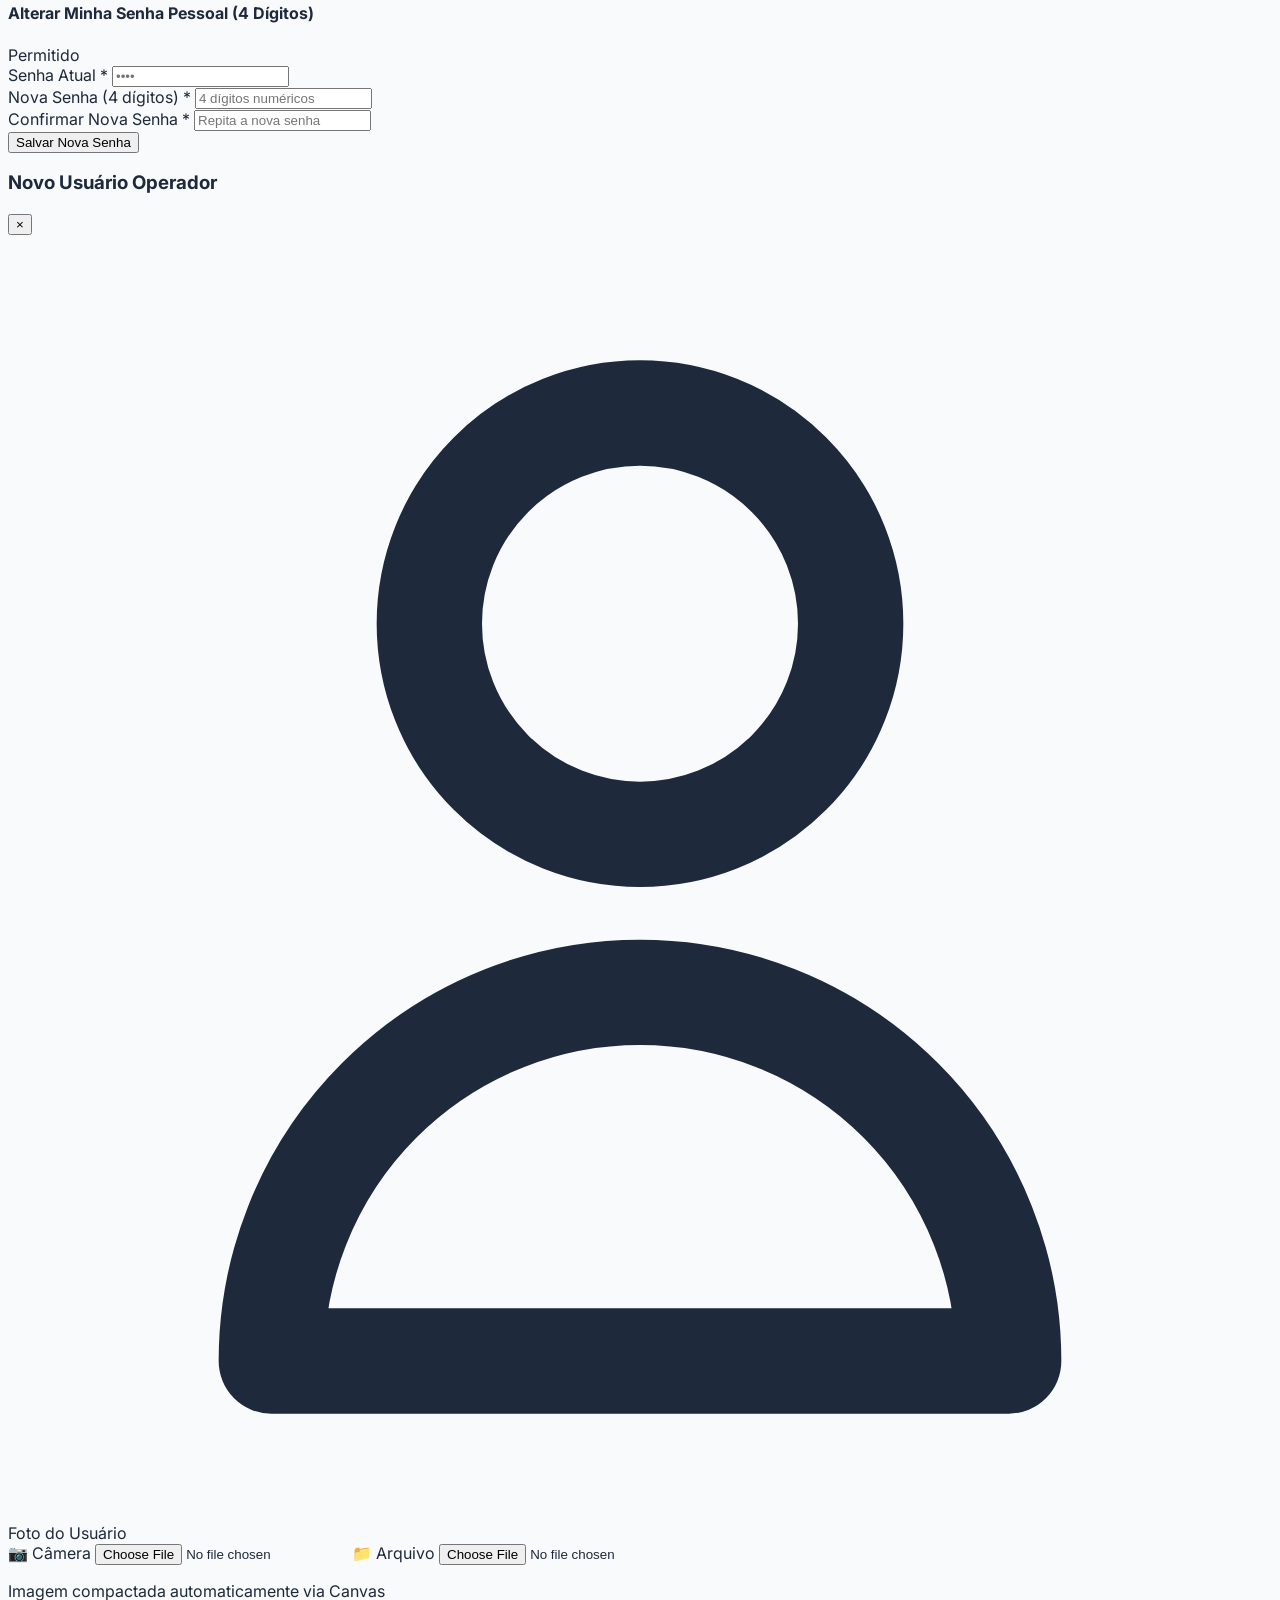
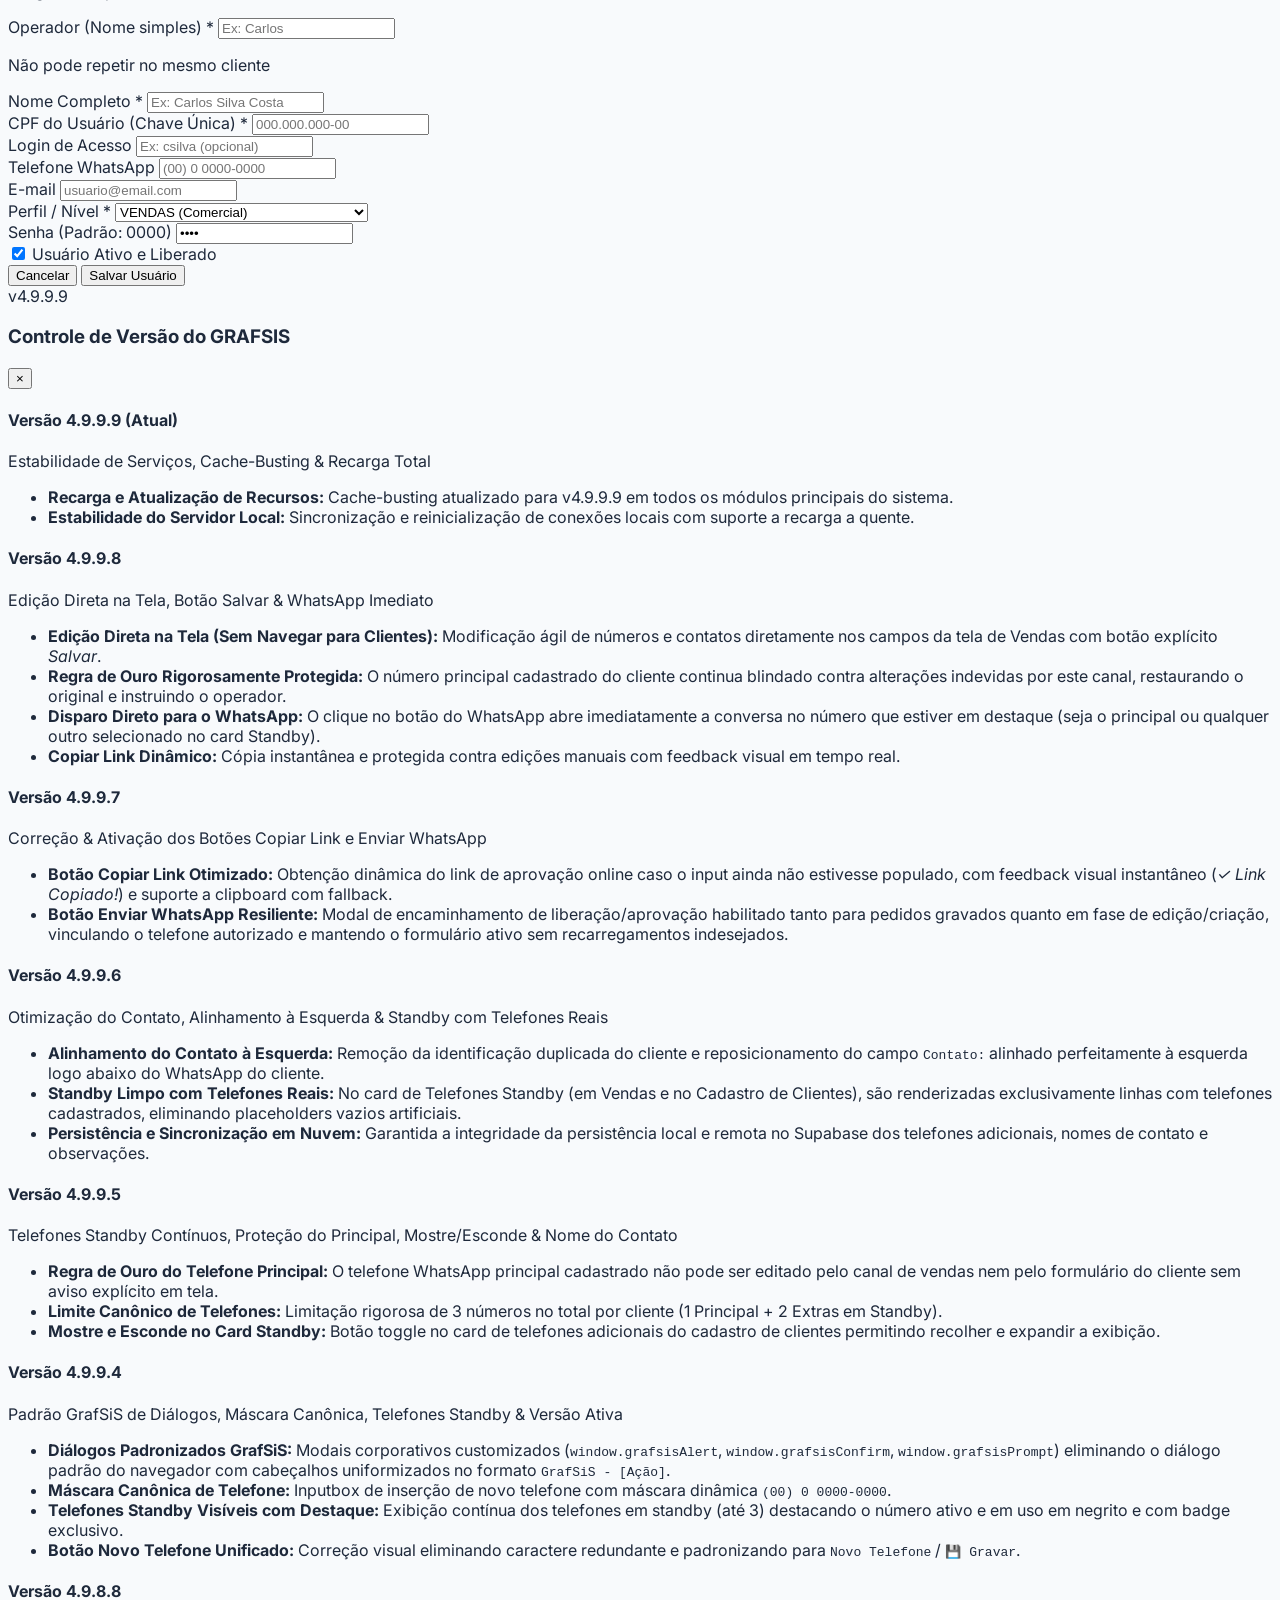
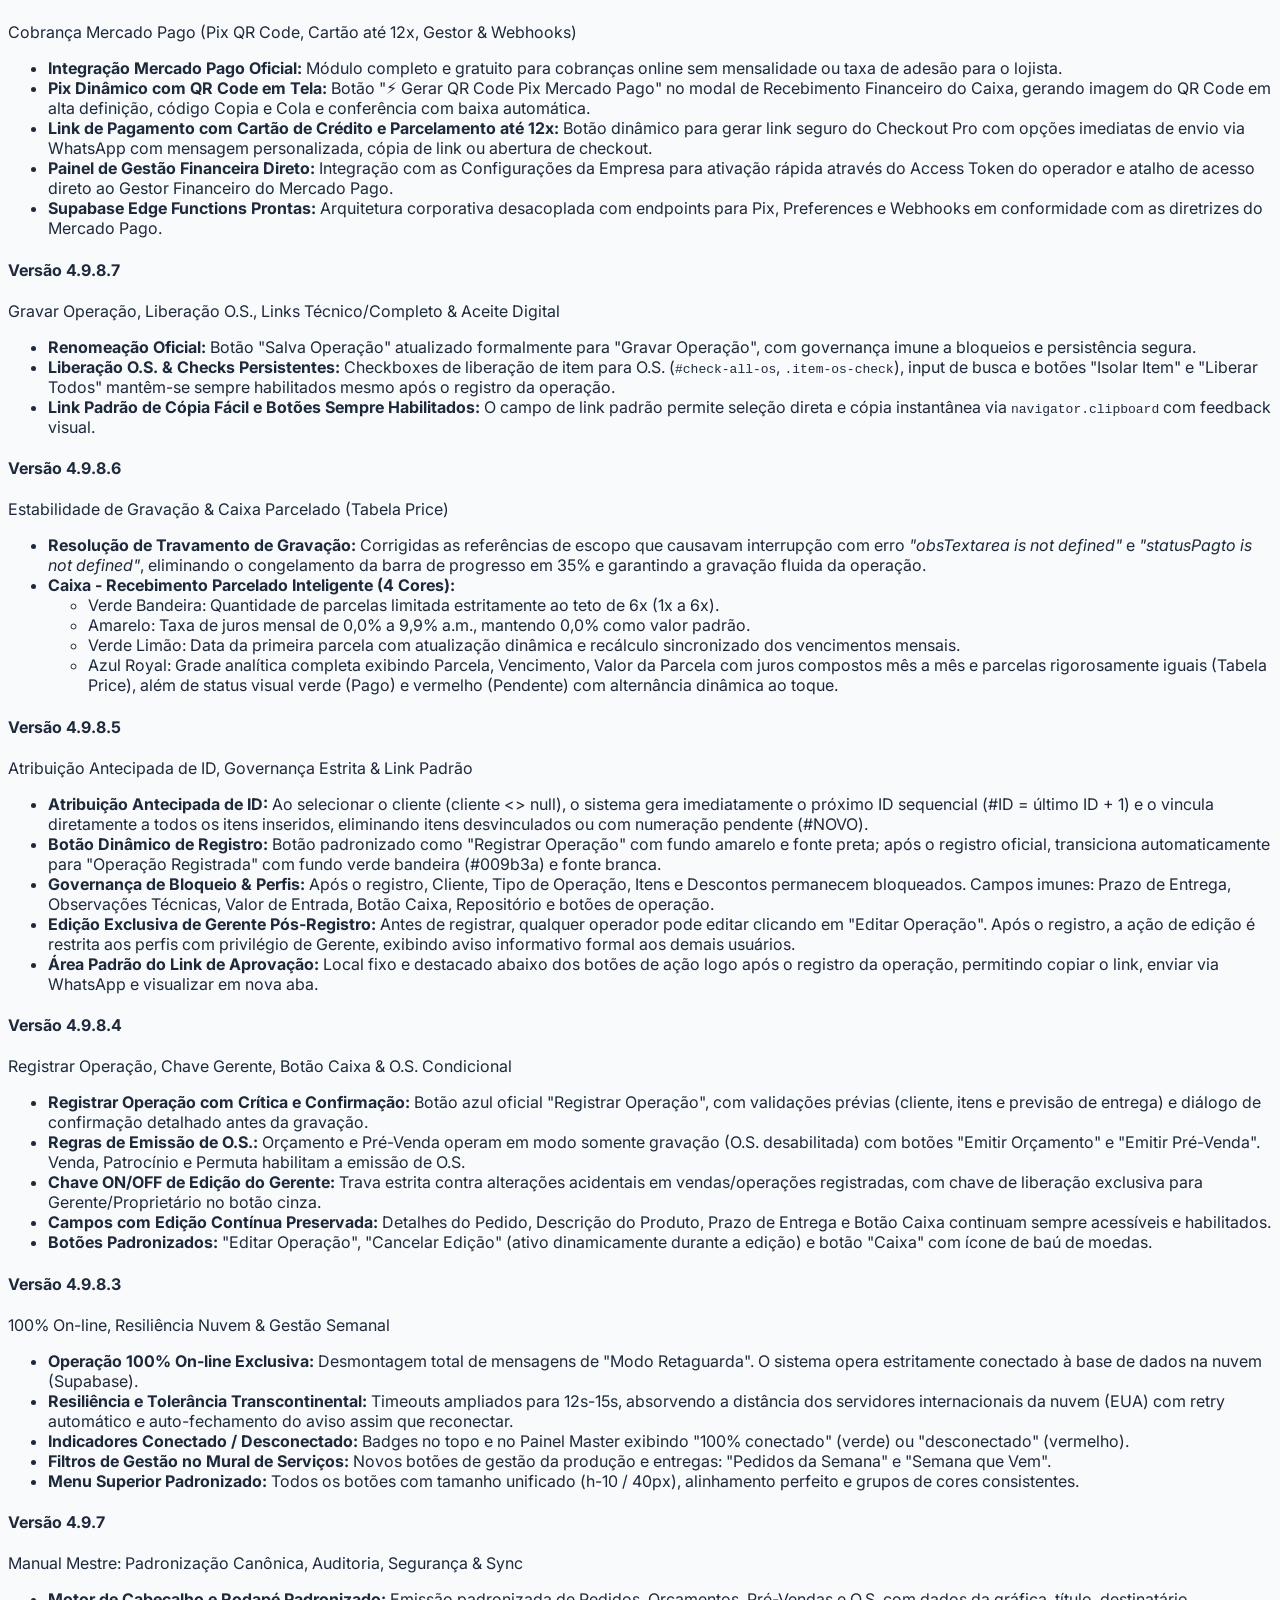
==== commit cde06710: "feat: implementa limpeza de banco preservando admin e categorias v4.9.9.9" ====
--- a/index.html
+++ b/index.html
@@ -270,7 +270,7 @@
             </button>
             <button onclick="app.openVersionModal(); app.toggleUserMenu();" class="w-full px-4 py-2 text-left text-xs font-semibold text-slate-700 hover:bg-slate-50 flex items-center gap-2">
               <svg class="w-4 h-4 text-slate-400" fill="none" stroke="currentColor" viewBox="0 0 24 24"><path stroke-linecap="round" stroke-linejoin="round" stroke-width="2" d="M13 16h-1v-4h-1m1-4h.01M21 12a9 9 0 11-18 0 9 9 0 0118 0z"></path></svg>
-              Notas de Versão (v4.9.9.4)
+              Notas de Versão (v4.9.9.9)
             </button>
             <div class="border-t border-slate-100 my-1"></div>
             <button onclick="authModule.logout()" class="w-full px-4 py-2 text-left text-xs font-bold text-red-600 hover:bg-red-50 flex items-center gap-2">
@@ -866,7 +866,7 @@
     <div class="bg-white rounded-2xl shadow-2xl max-w-lg w-full overflow-hidden border border-slate-100">
       <div class="p-6 border-b border-slate-100 flex justify-between items-center bg-slate-50">
         <div class="flex items-center gap-2">
-          <span class="text-xs font-black px-2.5 py-1 bg-blue-600 text-white rounded-lg">v4.9.9.8</span>
+          <span class="text-xs font-black px-2.5 py-1 bg-blue-600 text-white rounded-lg">v4.9.9.9</span>
           <h3 class="text-base font-bold text-slate-800">Controle de Versão do GRAFSIS</h3>
         </div>
         <button onclick="app.closeVersionModal()" class="text-slate-400 hover:text-slate-600 text-xl font-bold">&times;</button>
@@ -874,8 +874,18 @@
       <div class="p-6 space-y-4 max-h-[70vh] overflow-y-auto text-sm text-slate-600">
         <div>
           <div class="flex items-center justify-between mb-1">
-            <h4 class="font-bold text-slate-800">Versão 4.9.9.8 (Atual)</h4>
-            <span class="text-xs text-blue-600 font-bold">Edição Direta na Tela, Botão Salvar & WhatsApp Imediato</span>
+            <h4 class="font-bold text-slate-800">Versão 4.9.9.9 (Atual)</h4>
+            <span class="text-xs text-blue-600 font-bold">Estabilidade de Serviços, Cache-Busting & Recarga Total</span>
+          </div>
+          <ul class="list-disc list-inside space-y-1 text-xs text-slate-600">
+            <li><strong>Recarga e Atualização de Recursos:</strong> Cache-busting atualizado para v4.9.9.9 em todos os módulos principais do sistema.</li>
+            <li><strong>Estabilidade do Servidor Local:</strong> Sincronização e reinicialização de conexões locais com suporte a recarga a quente.</li>
+          </ul>
+        </div>
+        <div class="border-t border-slate-100 pt-3">
+          <div class="flex items-center justify-between mb-1">
+            <h4 class="font-bold text-slate-800">Versão 4.9.9.8</h4>
+            <span class="text-xs text-slate-400 font-bold">Edição Direta na Tela, Botão Salvar & WhatsApp Imediato</span>
           </div>
           <ul class="list-disc list-inside space-y-1 text-xs text-slate-600">
             <li><strong>Edição Direta na Tela (Sem Navegar para Clientes):</strong> Modificação ágil de números e contatos diretamente nos campos da tela de Vendas com botão explícito <em>Salvar</em>.</li>
@@ -1148,18 +1158,18 @@
     </div>
   </div>
 
-  <!-- Scripts da Aplicação (Cache-busting v4.9.9.8) -->
-  <script src="js/config.js?v=4.9.9.8"></script>
-  <script src="js/auth.js?v=4.9.9.8"></script>
-  <script src="js/store.js?v=4.9.9.8"></script>
-  <script src="js/clients.js?v=4.9.9.8"></script>
-  <script src="js/suppliers.js?v=4.9.9.8"></script>
-  <script src="js/products.js?v=4.9.9.8"></script>
-  <script src="js/sales.js?v=4.9.9.8"></script>
-  <script src="js/production.js?v=4.9.9.8"></script>
-  <script src="js/finance.js?v=4.9.9.8"></script>
-  <script src="js/mercadopago.js?v=4.9.9.8"></script>
-  <script src="js/newsticker.js?v=4.9.9.8"></script>
-  <script src="js/app.js?v=4.9.9.8"></script>
+  <!-- Scripts da Aplicação (Cache-busting v4.9.9.9) -->
+  <script src="js/config.js?v=4.9.9.9"></script>
+  <script src="js/auth.js?v=4.9.9.9"></script>
+  <script src="js/store.js?v=4.9.9.9"></script>
+  <script src="js/clients.js?v=4.9.9.9"></script>
+  <script src="js/suppliers.js?v=4.9.9.9"></script>
+  <script src="js/products.js?v=4.9.9.9"></script>
+  <script src="js/sales.js?v=4.9.9.9"></script>
+  <script src="js/production.js?v=4.9.9.9"></script>
+  <script src="js/finance.js?v=4.9.9.9"></script>
+  <script src="js/mercadopago.js?v=4.9.9.9"></script>
+  <script src="js/newsticker.js?v=4.9.9.9"></script>
+  <script src="js/app.js?v=4.9.9.9"></script>
 </body>
 </html>
